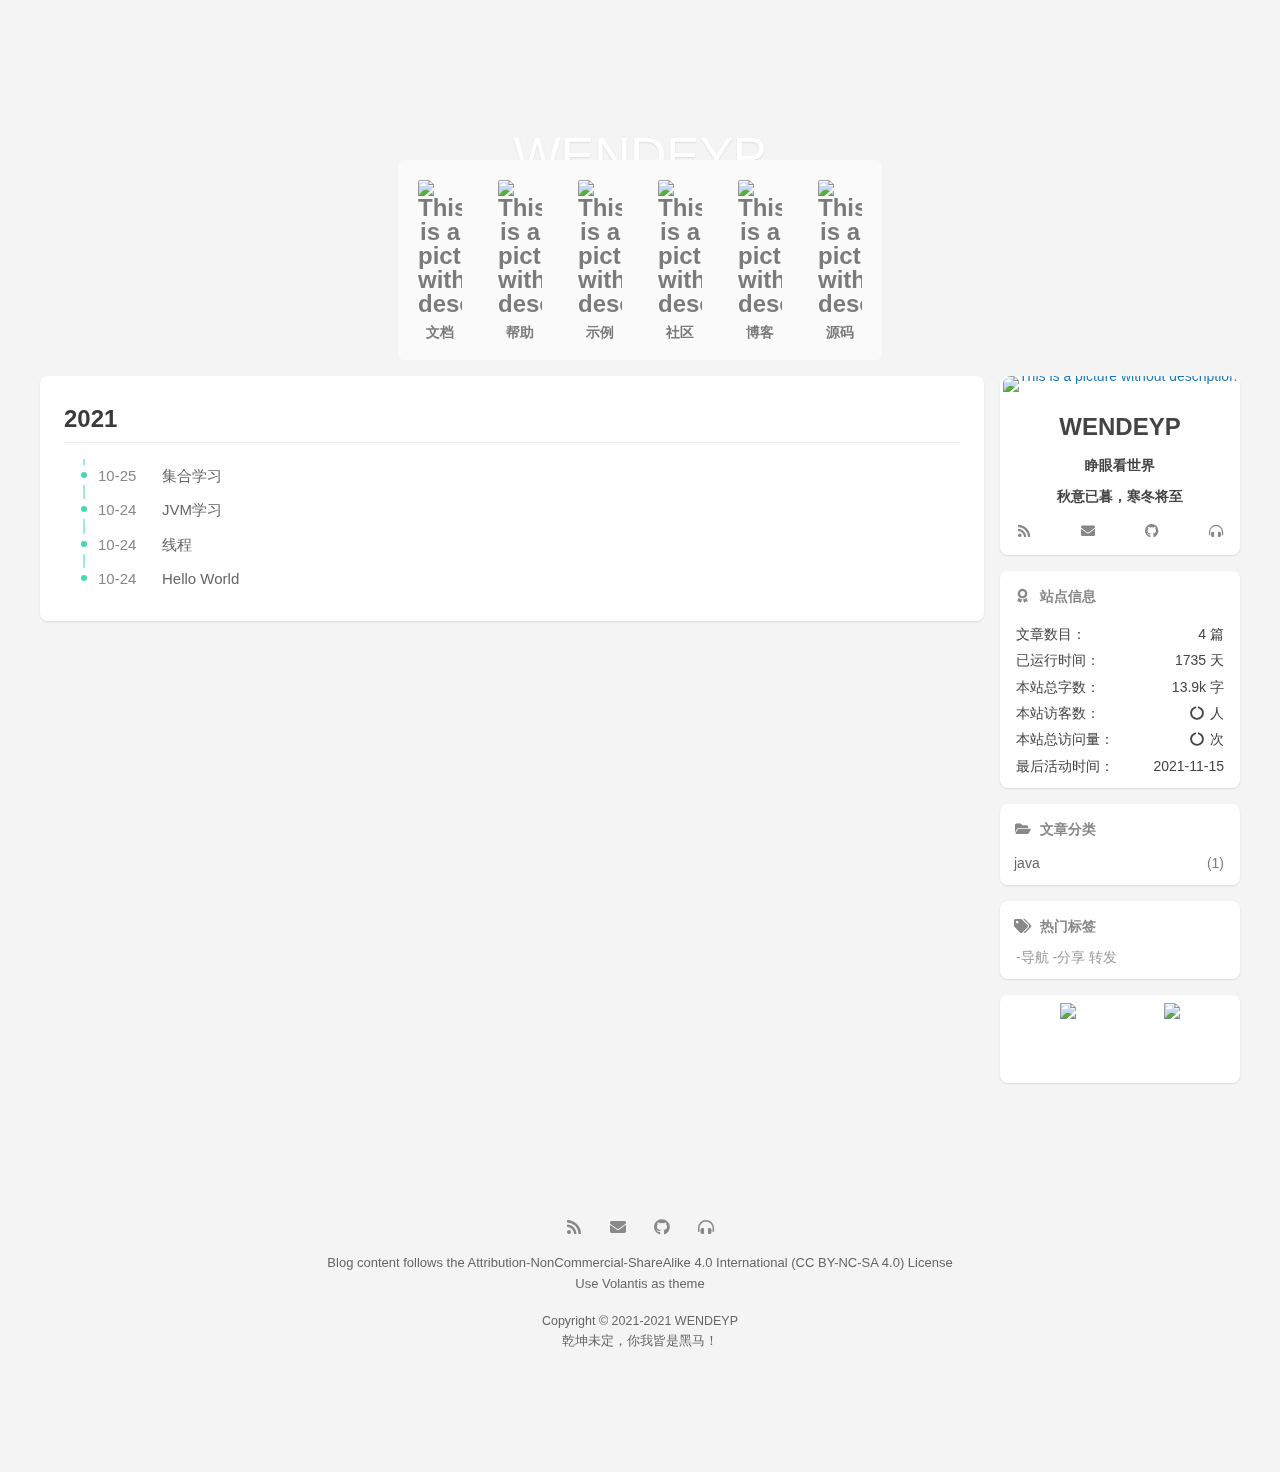
==== archives/index.html @ 780099dc "Site updated: 2021-11-15 15:04:09" ====
<!DOCTYPE html>
<html lang="zh-Hans">
    <head hexo-theme='https://github.com/volantis-x/hexo-theme-volantis/tree/5.0.0-alpha.5'>
  <meta name="generator" content="Hexo 5.4.0">
  <meta charset="utf-8">
  <!-- SEO相关 -->
  <meta name="robots" content="noindex,follow">
  <link rel="canonical" href="http://example.com/archives/"/>
  <!-- 渲染优化 -->
  <meta http-equiv='x-dns-prefetch-control' content='on' />
  <link rel='dns-prefetch' href='https://cdn.jsdelivr.net'>
  <link rel="preconnect" href="https://cdn.jsdelivr.net" crossorigin>
  <meta name="renderer" content="webkit">
  <meta name="force-rendering" content="webkit">
  <meta http-equiv="X-UA-Compatible" content="IE=Edge,chrome=1">
  <meta name="HandheldFriendly" content="True" >
  <meta name="apple-mobile-web-app-capable" content="yes">
  <meta name="viewport" content="width=device-width, initial-scale=1, maximum-scale=5">
  <meta content="秋意已暮，寒冬将至" name="application-name">
  <meta content="秋意已暮，寒冬将至" name="apple-mobile-web-app-title">
  <meta content="black-translucent" name="apple-mobile-web-app-status-bar-style">
  <meta content="telephone=no" name="format-detection">
  <link rel="preload" href="/css/style.css?time=1636959848191" as="style">
  <link rel="preload" href="https://cdn.jsdelivr.net/gh/volantis-x/cdn-fonts/VarelaRound/VarelaRound-Regular.ttf" as="font" type="font/ttf" crossorigin="anonymous">
<link rel="preload" href="https://cdn.jsdelivr.net/gh/volantis-x/cdn-fonts/UbuntuMono/UbuntuMono-Regular.ttf" as="font" type="font/ttf" crossorigin="anonymous">

  <!-- 页面元数据 -->
  <title>Archive - 秋意已暮，寒冬将至</title>
  <meta name="keywords" content="WENDEYP">
  <meta name="description" content="好好学习，天天向上">
<meta property="og:type" content="website">
<meta property="og:title" content="秋意已暮，寒冬将至">
<meta property="og:url" content="http://example.com/archives/index.html">
<meta property="og:site_name" content="秋意已暮，寒冬将至">
<meta property="og:description" content="好好学习，天天向上">
<meta property="og:locale">
<meta property="og:image" content="https://cdn.jsdelivr.net/gh/volantis-x/cdn-org/blog/favicon/android-chrome-192x192.png">
<meta property="article:tag" content="WENDEYP">
<meta name="twitter:card" content="summary">
<meta name="twitter:image" content="https://cdn.jsdelivr.net/gh/volantis-x/cdn-org/blog/favicon/android-chrome-192x192.png">
  <!-- feed -->
  <!-- import meta -->
  <!-- link -->
  <!-- import link -->
  <style>
    /* 首屏样式 */
    #safearea {
  display: none;
}
/* 
  * Workaround for Chrome bug, part 1
  * Chunk rendering for all but the first article.
  * /layout/_partial/scripts/content-visibility-scroll-fix.ejs
*/
.post-story + .post-story,
article + article,
.post-wrapper + .post-wrapper {
  content-visibility: auto;
  contain-intrinsic-size: 10px 500px;
}
:root {
  --color-site-body: #f4f4f4;
  --color-site-bg: #f4f4f4;
  --color-site-inner: #fff;
  --color-site-footer: #666;
  --color-card: #fff;
  --color-text: #444;
  --color-block: #f6f6f6;
  --color-inlinecode: #c74f00;
  --color-codeblock: #fff7ea;
  --color-h1: #3a3a3a;
  --color-h2: #3a3a3a;
  --color-h3: #333;
  --color-h4: #444;
  --color-h5: #555;
  --color-h6: #666;
  --color-p: #444;
  --color-list: #666;
  --color-list-hl: #36ac91;
  --color-meta: #888;
  --color-read-bkg: #e0d8c8;
  --color-read-post: #f8f1e2;
}
* {
  box-sizing: border-box;
  -webkit-box-sizing: border-box;
  -moz-box-sizing: border-box;
  outline: none;
  margin: 0;
  padding: 0;
}
html {
  color: var(--color-text);
  width: 100%;
  height: 100%;
  font-family: UbuntuMono, "Varela Round", "PingFang SC", "Microsoft YaHei", Helvetica, Arial, Menlo, Monaco, monospace, sans-serif;
  font-size: 16px;
}
html >::-webkit-scrollbar {
  height: 10px;
  width: 10px;
}
html >::-webkit-scrollbar-track-piece {
  background: transparent;
}
html >::-webkit-scrollbar-thumb {
  background: #44d7b6;
  cursor: pointer;
  border-radius: 10px;
  -webkit-border-radius: 10px;
}
html >::-webkit-scrollbar-thumb:hover {
  background: #ff5722;
}
body {
  background-color: var(--color-site-body);
  text-rendering: optimizelegibility;
  -webkit-tap-highlight-color: rgba(0,0,0,0);
  line-height: 1.6;
  -webkit-text-size-adjust: 100%;
  -ms-text-size-adjust: 100%;
}
body.modal-active {
  overflow: hidden;
}
@media screen and (max-width: 680px) {
  body.modal-active {
    position: fixed;
    top: 0;
    right: 0;
    bottom: 0;
    left: 0;
  }
}
a {
  color: #1b79c4;
  cursor: pointer;
  text-decoration: none;
  transition: all 0.28s ease;
  -webkit-transition: all 0.28s ease;
  -khtml-transition: all 0.28s ease;
  -moz-transition: all 0.28s ease;
  -o-transition: all 0.28s ease;
  -ms-transition: all 0.28s ease;
}
a:hover {
  color: #ff5722;
}
a:active,
a:hover {
  outline: 0;
}
ul,
ol {
  padding-left: 0;
}
ul li,
ol li {
  list-style: none;
}
header {
  display: -webkit-box /* OLD - iOS 6-, Safari 3.1-6 */;
  display: -moz-box /* OLD - Firefox 19- (buggy but mostly works) */;
  display: block;
}
img {
  border: 0;
  background: none;
  max-width: 100%;
}
svg:not(:root) {
  overflow: hidden;
}
hr {
  -moz-box-sizing: content-box;
  box-sizing: content-box;
  -webkit-box-sizing: content-box;
  -moz-box-sizing: content-box;
  height: 0;
  border: 0;
  border-radius: 1px;
  -webkit-border-radius: 1px;
  border-bottom: 1px solid rgba(68,68,68,0.1);
}
button,
input {
  color: inherit;
  font: inherit;
  margin: 0;
}
button {
  overflow: visible;
  text-transform: none;
  -webkit-appearance: button;
  cursor: pointer;
}
@supports (backdrop-filter: blur(20px)) {
  .blur {
    background: rgba(255,255,255,0.9) !important;
    backdrop-filter: saturate(200%) blur(20px);
  }
}
.shadow {
  box-shadow: 0 1px 2px 0px rgba(0,0,0,0.1);
  -webkit-box-shadow: 0 1px 2px 0px rgba(0,0,0,0.1);
}
.shadow.floatable {
  transition: all 0.28s ease;
  -webkit-transition: all 0.28s ease;
  -khtml-transition: all 0.28s ease;
  -moz-transition: all 0.28s ease;
  -o-transition: all 0.28s ease;
  -ms-transition: all 0.28s ease;
}
.shadow.floatable:hover {
  box-shadow: 0 2px 4px 0px rgba(0,0,0,0.1), 0 4px 8px 0px rgba(0,0,0,0.1), 0 8px 16px 0px rgba(0,0,0,0.1);
  -webkit-box-shadow: 0 2px 4px 0px rgba(0,0,0,0.1), 0 4px 8px 0px rgba(0,0,0,0.1), 0 8px 16px 0px rgba(0,0,0,0.1);
}
#l_cover {
  min-height: 64px;
}
.cover-wrapper {
  top: 0;
  left: 0;
  max-width: 100%;
  height: 100vh;
  display: -webkit-box /* OLD - iOS 6-, Safari 3.1-6 */;
  display: -moz-box /* OLD - Firefox 19- (buggy but mostly works) */;
  display: -ms-flexbox /* TWEENER - IE 10 */;
  display: -webkit-flex /* NEW - Chrome */;
  display: flex /* NEW, Spec - Opera 12.1, Firefox 20+ */;
  display: flex;
  flex-wrap: nowrap;
  -webkit-flex-wrap: nowrap;
  -khtml-flex-wrap: nowrap;
  -moz-flex-wrap: nowrap;
  -o-flex-wrap: nowrap;
  -ms-flex-wrap: nowrap;
  -webkit-box-direction: normal;
  -moz-box-direction: normal;
  -webkit-box-orient: vertical;
  -moz-box-orient: vertical;
  -webkit-flex-direction: column;
  -ms-flex-direction: column;
  flex-direction: column;
  align-items: center;
  align-self: center;
  align-content: center;
  color: var(--color-site-inner);
  padding: 0 16px;
  user-select: none;
  -webkit-user-select: none;
  -moz-user-select: none;
  -ms-user-select: none;
  position: relative;
  overflow: hidden;
  margin-bottom: -100px;
}
.cover-wrapper .cover-body {
  z-index: 1;
  position: relative;
  width: 100%;
  height: 100%;
}
.cover-wrapper#full {
  height: calc(100vh + 100px);
  padding-bottom: 100px;
}
.cover-wrapper#half {
  max-height: 640px;
  min-height: 400px;
  height: calc(36vh - 64px + 200px);
}
.cover-wrapper #scroll-down {
  width: 100%;
  height: 64px;
  position: absolute;
  bottom: 100px;
  text-align: center;
  cursor: pointer;
}
.cover-wrapper #scroll-down .scroll-down-effects {
  color: #fff;
  font-size: 24px;
  line-height: 64px;
  position: absolute;
  width: 24px;
  left: calc(50% - 12px);
  text-shadow: 0 1px 2px rgba(0,0,0,0.1);
  animation: scroll-down-effect 1.5s infinite;
  -webkit-animation: scroll-down-effect 1.5s infinite;
  -khtml-animation: scroll-down-effect 1.5s infinite;
  -moz-animation: scroll-down-effect 1.5s infinite;
  -o-animation: scroll-down-effect 1.5s infinite;
  -ms-animation: scroll-down-effect 1.5s infinite;
}
@-moz-keyframes scroll-down-effect {
  0% {
    top: 0;
    opacity: 1;
    -webkit-opacity: 1;
    -moz-opacity: 1;
  }
  50% {
    top: -16px;
    opacity: 0.4;
    -webkit-opacity: 0.4;
    -moz-opacity: 0.4;
  }
  100% {
    top: 0;
    opacity: 1;
    -webkit-opacity: 1;
    -moz-opacity: 1;
  }
}
@-webkit-keyframes scroll-down-effect {
  0% {
    top: 0;
    opacity: 1;
    -webkit-opacity: 1;
    -moz-opacity: 1;
  }
  50% {
    top: -16px;
    opacity: 0.4;
    -webkit-opacity: 0.4;
    -moz-opacity: 0.4;
  }
  100% {
    top: 0;
    opacity: 1;
    -webkit-opacity: 1;
    -moz-opacity: 1;
  }
}
@-o-keyframes scroll-down-effect {
  0% {
    top: 0;
    opacity: 1;
    -webkit-opacity: 1;
    -moz-opacity: 1;
  }
  50% {
    top: -16px;
    opacity: 0.4;
    -webkit-opacity: 0.4;
    -moz-opacity: 0.4;
  }
  100% {
    top: 0;
    opacity: 1;
    -webkit-opacity: 1;
    -moz-opacity: 1;
  }
}
@keyframes scroll-down-effect {
  0% {
    top: 0;
    opacity: 1;
    -webkit-opacity: 1;
    -moz-opacity: 1;
  }
  50% {
    top: -16px;
    opacity: 0.4;
    -webkit-opacity: 0.4;
    -moz-opacity: 0.4;
  }
  100% {
    top: 0;
    opacity: 1;
    -webkit-opacity: 1;
    -moz-opacity: 1;
  }
}
.cover-wrapper .cover-body {
  margin-top: 64px;
  margin-bottom: 100px;
}
.cover-wrapper .cover-body,
.cover-wrapper .cover-body .top,
.cover-wrapper .cover-body .bottom {
  display: -webkit-box /* OLD - iOS 6-, Safari 3.1-6 */;
  display: -moz-box /* OLD - Firefox 19- (buggy but mostly works) */;
  display: -ms-flexbox /* TWEENER - IE 10 */;
  display: -webkit-flex /* NEW - Chrome */;
  display: flex /* NEW, Spec - Opera 12.1, Firefox 20+ */;
  display: flex;
  -webkit-box-direction: normal;
  -moz-box-direction: normal;
  -webkit-box-orient: vertical;
  -moz-box-orient: vertical;
  -webkit-flex-direction: column;
  -ms-flex-direction: column;
  flex-direction: column;
  align-items: center;
  justify-content: center;
  -webkit-justify-content: center;
  -khtml-justify-content: center;
  -moz-justify-content: center;
  -o-justify-content: center;
  -ms-justify-content: center;
  max-width: 100%;
}
.cover-wrapper .cover-body .bottom {
  margin-top: 32px;
}
.cover-wrapper .cover-body .title {
  font-family: "Varela Round", "PingFang SC", "Microsoft YaHei", Helvetica, Arial, Helvetica, monospace;
  font-size: 3.125rem;
  line-height: 1.2;
  text-shadow: 0 1px 2px rgba(0,0,0,0.1);
}
.cover-wrapper .cover-body .subtitle {
  font-size: 20px;
}
.cover-wrapper .cover-body .logo {
  max-height: 120px;
  max-width: calc(100% - 4 * 16px);
}
@media screen and (min-height: 1024px) {
  .cover-wrapper .cover-body .title {
    font-size: 3rem;
  }
  .cover-wrapper .cover-body .subtitle {
    font-size: 1.05rem;
  }
  .cover-wrapper .cover-body .logo {
    max-height: 150px;
  }
}
.cover-wrapper .cover-body .m_search {
  position: relative;
  max-width: calc(100% - 16px);
  width: 320px;
  vertical-align: middle;
}
.cover-wrapper .cover-body .m_search .form {
  position: relative;
  display: -webkit-box /* OLD - iOS 6-, Safari 3.1-6 */;
  display: -moz-box /* OLD - Firefox 19- (buggy but mostly works) */;
  display: block;
  width: 100%;
}
.cover-wrapper .cover-body .m_search .icon,
.cover-wrapper .cover-body .m_search .input {
  transition: all 0.28s ease;
  -webkit-transition: all 0.28s ease;
  -khtml-transition: all 0.28s ease;
  -moz-transition: all 0.28s ease;
  -o-transition: all 0.28s ease;
  -ms-transition: all 0.28s ease;
}
.cover-wrapper .cover-body .m_search .icon {
  position: absolute;
  display: -webkit-box /* OLD - iOS 6-, Safari 3.1-6 */;
  display: -moz-box /* OLD - Firefox 19- (buggy but mostly works) */;
  display: block;
  line-height: 2.5rem;
  width: 32px;
  top: 0;
  left: 5px;
  color: rgba(68,68,68,0.75);
}
.cover-wrapper .cover-body .m_search .input {
  display: -webkit-box /* OLD - iOS 6-, Safari 3.1-6 */;
  display: -moz-box /* OLD - Firefox 19- (buggy but mostly works) */;
  display: block;
  height: 2.5rem;
  width: 100%;
  box-shadow: none;
  -webkit-box-shadow: none;
  box-sizing: border-box;
  -webkit-box-sizing: border-box;
  -moz-box-sizing: border-box;
  font-size: 0.875rem;
  -webkit-appearance: none;
  padding-left: 36px;
  border-radius: 1.4rem;
  -webkit-border-radius: 1.4rem;
  background: rgba(255,255,255,0.6);
  backdrop-filter: blur(10px);
  border: none;
  color: var(--color-text);
}
@media screen and (max-width: 500px) {
  .cover-wrapper .cover-body .m_search .input {
    padding-left: 36px;
  }
}
.cover-wrapper .cover-body .m_search .input:hover {
  background: rgba(255,255,255,0.8);
}
.cover-wrapper .cover-body .m_search .input:focus {
  background: #fff;
}
.cover-wrapper .list-h {
  display: -webkit-box /* OLD - iOS 6-, Safari 3.1-6 */;
  display: -moz-box /* OLD - Firefox 19- (buggy but mostly works) */;
  display: -ms-flexbox /* TWEENER - IE 10 */;
  display: -webkit-flex /* NEW - Chrome */;
  display: flex /* NEW, Spec - Opera 12.1, Firefox 20+ */;
  display: flex;
  -webkit-box-direction: normal;
  -moz-box-direction: normal;
  -webkit-box-orient: horizontal;
  -moz-box-orient: horizontal;
  -webkit-flex-direction: row;
  -ms-flex-direction: row;
  flex-direction: row;
  flex-wrap: wrap;
  -webkit-flex-wrap: wrap;
  -khtml-flex-wrap: wrap;
  -moz-flex-wrap: wrap;
  -o-flex-wrap: wrap;
  -ms-flex-wrap: wrap;
  align-items: stretch;
  border-radius: 4px;
  -webkit-border-radius: 4px;
  user-select: none;
  -webkit-user-select: none;
  -moz-user-select: none;
  -ms-user-select: none;
}
.cover-wrapper .list-h a {
  -webkit-box-flex: 1;
  -moz-box-flex: 1;
  -webkit-flex: 1 0;
  -ms-flex: 1 0;
  flex: 1 0;
  display: -webkit-box /* OLD - iOS 6-, Safari 3.1-6 */;
  display: -moz-box /* OLD - Firefox 19- (buggy but mostly works) */;
  display: -ms-flexbox /* TWEENER - IE 10 */;
  display: -webkit-flex /* NEW - Chrome */;
  display: flex /* NEW, Spec - Opera 12.1, Firefox 20+ */;
  display: flex;
  font-weight: 600;
}
.cover-wrapper .list-h a img {
  display: -webkit-box /* OLD - iOS 6-, Safari 3.1-6 */;
  display: -moz-box /* OLD - Firefox 19- (buggy but mostly works) */;
  display: block;
  border-radius: 2px;
  -webkit-border-radius: 2px;
  margin: 4px;
  min-width: 40px;
  max-width: 44px;
}
@media screen and (max-width: 768px) {
  .cover-wrapper .list-h a img {
    min-width: 36px;
    max-width: 40px;
  }
}
@media screen and (max-width: 500px) {
  .cover-wrapper .list-h a img {
    margin: 2px 4px;
    min-width: 32px;
    max-width: 36px;
  }
}
@media screen and (max-width: 375px) {
  .cover-wrapper .list-h a img {
    min-width: 28px;
    max-width: 32px;
  }
}
.cover-wrapper {
  max-width: 100%;
}
.cover-wrapper.search .bottom .menu {
  margin-top: 16px;
}
.cover-wrapper.search .bottom .menu .list-h a {
  white-space: nowrap;
  -webkit-box-direction: normal;
  -moz-box-direction: normal;
  -webkit-box-orient: horizontal;
  -moz-box-orient: horizontal;
  -webkit-flex-direction: row;
  -ms-flex-direction: row;
  flex-direction: row;
  align-items: baseline;
  padding: 2px;
  margin: 4px;
  color: var(--color-site-inner);
  opacity: 0.75;
  -webkit-opacity: 0.75;
  -moz-opacity: 0.75;
  text-shadow: 0 1px 2px rgba(0,0,0,0.05);
  border-bottom: 2px solid transparent;
}
.cover-wrapper.search .bottom .menu .list-h a i {
  margin-right: 4px;
}
.cover-wrapper.search .bottom .menu .list-h a p {
  font-size: 0.9375rem;
}
.cover-wrapper.search .bottom .menu .list-h a:hover,
.cover-wrapper.search .bottom .menu .list-h a.active,
.cover-wrapper.search .bottom .menu .list-h a:active {
  opacity: 1;
  -webkit-opacity: 1;
  -moz-opacity: 1;
  border-bottom: 2px solid var(--color-site-inner);
}
.cover-wrapper.dock .menu,
.cover-wrapper.featured .menu,
.cover-wrapper.focus .menu {
  border-radius: 6px;
  -webkit-border-radius: 6px;
}
.cover-wrapper.dock .menu .list-h a,
.cover-wrapper.featured .menu .list-h a,
.cover-wrapper.focus .menu .list-h a {
  -webkit-box-direction: normal;
  -moz-box-direction: normal;
  -webkit-box-orient: vertical;
  -moz-box-orient: vertical;
  -webkit-flex-direction: column;
  -ms-flex-direction: column;
  flex-direction: column;
  align-items: center;
  padding: 12px;
  line-height: 24px;
  border-radius: 4px;
  -webkit-border-radius: 4px;
  border-bottom: none;
  text-align: center;
  align-content: flex-end;
  color: rgba(68,68,68,0.7);
  font-size: 1.5rem;
}
@media screen and (max-width: 500px) {
  .cover-wrapper.dock .menu .list-h a,
  .cover-wrapper.featured .menu .list-h a,
  .cover-wrapper.focus .menu .list-h a {
    padding: 12px 8px;
  }
}
.cover-wrapper.dock .menu .list-h a i,
.cover-wrapper.featured .menu .list-h a i,
.cover-wrapper.focus .menu .list-h a i {
  margin: 8px;
}
.cover-wrapper.dock .menu .list-h a p,
.cover-wrapper.featured .menu .list-h a p,
.cover-wrapper.focus .menu .list-h a p {
  font-size: 0.875rem;
}
.cover-wrapper.dock .menu .list-h a.active,
.cover-wrapper.featured .menu .list-h a.active,
.cover-wrapper.focus .menu .list-h a.active {
  background: var(--color-card);
  backdrop-filter: none;
}
.cover-wrapper.dock .menu .list-h a.active i,
.cover-wrapper.featured .menu .list-h a.active i,
.cover-wrapper.focus .menu .list-h a.active i,
.cover-wrapper.dock .menu .list-h a.active i+p,
.cover-wrapper.featured .menu .list-h a.active i+p,
.cover-wrapper.focus .menu .list-h a.active i+p {
  color: #44d7b6;
}
.cover-wrapper.dock .menu .list-h a.active img+p,
.cover-wrapper.featured .menu .list-h a.active img+p,
.cover-wrapper.focus .menu .list-h a.active img+p {
  color: var(--color-text);
}
.cover-wrapper.dock .menu .list-h a:hover,
.cover-wrapper.featured .menu .list-h a:hover,
.cover-wrapper.focus .menu .list-h a:hover {
  background: var(--color-card);
}
.cover-wrapper.dock .top {
  margin-bottom: 48px;
}
.cover-wrapper.dock .menu {
  background: rgba(255,255,255,0.5);
  position: absolute;
  bottom: 0;
  max-width: 100%;
}
.cover-wrapper.dock .menu .list-h {
  flex-wrap: nowrap;
  -webkit-flex-wrap: nowrap;
  -khtml-flex-wrap: nowrap;
  -moz-flex-wrap: nowrap;
  -o-flex-wrap: nowrap;
  -ms-flex-wrap: nowrap;
  margin: 4px;
}
.cover-wrapper.dock .menu .list-h a+a {
  margin-left: 4px;
}
@media screen and (max-width: 500px) {
  .cover-wrapper.dock .menu .list-h {
    overflow-x: scroll;
  }
  .cover-wrapper.dock .menu .list-h::-webkit-scrollbar {
    height: 0;
    width: 0;
  }
  .cover-wrapper.dock .menu .list-h::-webkit-scrollbar-track-piece {
    background: transparent;
  }
  .cover-wrapper.dock .menu .list-h::-webkit-scrollbar-thumb {
    background: #44d7b6;
    cursor: pointer;
    border-radius: 0;
    -webkit-border-radius: 0;
  }
  .cover-wrapper.dock .menu .list-h::-webkit-scrollbar-thumb:hover {
    background: #ff5722;
  }
}
@supports (backdrop-filter: blur(20px)) {
  .cover-wrapper.dock .menu {
    background: rgba(255,255,255,0.5);
    backdrop-filter: saturate(200%) blur(20px);
  }
}
.cover-wrapper #parallax-window {
  position: absolute;
  width: 100%;
  height: 100%;
  background: transparent;
}
.parallax-mirror {
  animation-delay: 0s;
  animation-duration: 0.5s;
  animation-fill-mode: forwards;
  animation-timing-function: ease-out;
  animation-name: fadeIn;
}
@-moz-keyframes fadeIn {
  0% {
    opacity: 0;
    -webkit-opacity: 0;
    -moz-opacity: 0;
    filter: blur(12px);
  }
  100% {
    opacity: 1;
    -webkit-opacity: 1;
    -moz-opacity: 1;
  }
}
@-webkit-keyframes fadeIn {
  0% {
    opacity: 0;
    -webkit-opacity: 0;
    -moz-opacity: 0;
    filter: blur(12px);
  }
  100% {
    opacity: 1;
    -webkit-opacity: 1;
    -moz-opacity: 1;
  }
}
@-o-keyframes fadeIn {
  0% {
    opacity: 0;
    -webkit-opacity: 0;
    -moz-opacity: 0;
    filter: blur(12px);
  }
  100% {
    opacity: 1;
    -webkit-opacity: 1;
    -moz-opacity: 1;
  }
}
@keyframes fadeIn {
  0% {
    opacity: 0;
    -webkit-opacity: 0;
    -moz-opacity: 0;
    filter: blur(12px);
  }
  100% {
    opacity: 1;
    -webkit-opacity: 1;
    -moz-opacity: 1;
  }
}
@font-face {
  font-family: 'UbuntuMono';
  src: url("https://cdn.jsdelivr.net/gh/volantis-x/cdn-fonts/UbuntuMono/UbuntuMono-Regular.ttf");
  font-weight: 'normal';
  font-style: 'normal';
  font-display: swap;
}
@font-face {
  font-family: 'Varela Round';
  src: url("https://cdn.jsdelivr.net/gh/volantis-x/cdn-fonts/VarelaRound/VarelaRound-Regular.ttf");
  font-weight: 'normal';
  font-style: 'normal';
  font-display: swap;
}
.l_header {
  position: fixed;
  z-index: 1000;
  top: 0;
  width: 100%;
  height: 64px;
  background: var(--color-card);
  box-shadow: 0 1px 2px 0px rgba(0,0,0,0.1);
  -webkit-box-shadow: 0 1px 2px 0px rgba(0,0,0,0.1);
}
.l_header.auto {
  transition: opacity 0.4s ease;
  -webkit-transition: opacity 0.4s ease;
  -khtml-transition: opacity 0.4s ease;
  -moz-transition: opacity 0.4s ease;
  -o-transition: opacity 0.4s ease;
  -ms-transition: opacity 0.4s ease;
  visibility: hidden;
}
.l_header.auto.show {
  opacity: 1 !important;
  -webkit-opacity: 1 !important;
  -moz-opacity: 1 !important;
  visibility: visible;
}
.l_header .container {
  margin-left: 16px;
  margin-right: 16px;
}
.l_header #wrapper {
  height: 100%;
  user-select: none;
  -webkit-user-select: none;
  -moz-user-select: none;
  -ms-user-select: none;
}
.l_header #wrapper .nav-main,
.l_header #wrapper .nav-sub {
  display: -webkit-box /* OLD - iOS 6-, Safari 3.1-6 */;
  display: -moz-box /* OLD - Firefox 19- (buggy but mostly works) */;
  display: -ms-flexbox /* TWEENER - IE 10 */;
  display: -webkit-flex /* NEW - Chrome */;
  display: flex /* NEW, Spec - Opera 12.1, Firefox 20+ */;
  display: flex;
  flex-wrap: nowrap;
  -webkit-flex-wrap: nowrap;
  -khtml-flex-wrap: nowrap;
  -moz-flex-wrap: nowrap;
  -o-flex-wrap: nowrap;
  -ms-flex-wrap: nowrap;
  justify-content: space-between;
  -webkit-justify-content: space-between;
  -khtml-justify-content: space-between;
  -moz-justify-content: space-between;
  -o-justify-content: space-between;
  -ms-justify-content: space-between;
  align-items: center;
}
.l_header #wrapper .nav-main {
  transition: all 0.28s ease;
  -webkit-transition: all 0.28s ease;
  -khtml-transition: all 0.28s ease;
  -moz-transition: all 0.28s ease;
  -o-transition: all 0.28s ease;
  -ms-transition: all 0.28s ease;
}
.l_header #wrapper.sub .nav-main {
  transform: translateY(-64px);
  -webkit-transform: translateY(-64px);
  -khtml-transform: translateY(-64px);
  -moz-transform: translateY(-64px);
  -o-transform: translateY(-64px);
  -ms-transform: translateY(-64px);
}
.l_header #wrapper .nav-sub {
  transition: all 0.28s ease;
  -webkit-transition: all 0.28s ease;
  -khtml-transition: all 0.28s ease;
  -moz-transition: all 0.28s ease;
  -o-transition: all 0.28s ease;
  -ms-transition: all 0.28s ease;
  opacity: 0;
  -webkit-opacity: 0;
  -moz-opacity: 0;
  height: 64px;
  width: calc(100% - 2 * 16px);
  position: absolute;
}
.l_header #wrapper .nav-sub ::-webkit-scrollbar {
  display: -webkit-box /* OLD - iOS 6-, Safari 3.1-6 */;
  display: -moz-box /* OLD - Firefox 19- (buggy but mostly works) */;
  display: none;
}
@media screen and (min-width: 2048px) {
  .l_header #wrapper .nav-sub {
    max-width: 55vw;
    margin: auto;
  }
}
.l_header #wrapper.sub .nav-sub {
  opacity: 1;
  -webkit-opacity: 1;
  -moz-opacity: 1;
}
.l_header #wrapper .title {
  position: relative;
  color: var(--color-text);
  padding-left: 24px;
  max-height: 64px;
}
.l_header #wrapper .nav-main .title {
  white-space: nowrap;
  overflow: hidden;
  text-overflow: ellipsis;
  flex-shrink: 0;
  line-height: 64px;
  padding: 0 24px;
  font-size: 1.25rem;
  font-family: "Varela Round", "PingFang SC", "Microsoft YaHei", Helvetica, Arial, Helvetica, monospace;
}
.l_header #wrapper .nav-main .title img {
  height: 64px;
}
.l_header .nav-sub {
  max-width: 1200px;
  margin: auto;
}
.l_header .nav-sub .title {
  font-weight: bold;
  font-family: UbuntuMono, "Varela Round", "PingFang SC", "Microsoft YaHei", Helvetica, Arial, Menlo, Monaco, monospace, sans-serif;
  line-height: 1.2;
  max-height: 64px;
  white-space: normal;
  flex-shrink: 1;
}
.l_header .switcher {
  display: -webkit-box /* OLD - iOS 6-, Safari 3.1-6 */;
  display: -moz-box /* OLD - Firefox 19- (buggy but mostly works) */;
  display: none;
  line-height: 64px;
  align-items: center;
}
.l_header .switcher .s-toc {
  display: -webkit-box /* OLD - iOS 6-, Safari 3.1-6 */;
  display: -moz-box /* OLD - Firefox 19- (buggy but mostly works) */;
  display: none;
}
@media screen and (max-width: 768px) {
  .l_header .switcher .s-toc {
    display: -webkit-box /* OLD - iOS 6-, Safari 3.1-6 */;
    display: -moz-box /* OLD - Firefox 19- (buggy but mostly works) */;
    display: -ms-flexbox /* TWEENER - IE 10 */;
    display: -webkit-flex /* NEW - Chrome */;
    display: flex /* NEW, Spec - Opera 12.1, Firefox 20+ */;
    display: flex;
  }
}
.l_header .switcher >li {
  height: 48px;
  transition: all 0.28s ease;
  -webkit-transition: all 0.28s ease;
  -khtml-transition: all 0.28s ease;
  -moz-transition: all 0.28s ease;
  -o-transition: all 0.28s ease;
  -ms-transition: all 0.28s ease;
  margin: 2px;
}
@media screen and (max-width: 500px) {
  .l_header .switcher >li {
    margin: 0 1px;
    height: 48px;
  }
}
.l_header .switcher >li >a {
  display: -webkit-box /* OLD - iOS 6-, Safari 3.1-6 */;
  display: -moz-box /* OLD - Firefox 19- (buggy but mostly works) */;
  display: -ms-flexbox /* TWEENER - IE 10 */;
  display: -webkit-flex /* NEW - Chrome */;
  display: flex /* NEW, Spec - Opera 12.1, Firefox 20+ */;
  display: flex;
  justify-content: center;
  -webkit-justify-content: center;
  -khtml-justify-content: center;
  -moz-justify-content: center;
  -o-justify-content: center;
  -ms-justify-content: center;
  align-items: center;
  width: 48px;
  height: 48px;
  padding: 0.85em 1.1em;
  border-radius: 100px;
  -webkit-border-radius: 100px;
  border: none;
  transition: all 0.28s ease;
  -webkit-transition: all 0.28s ease;
  -khtml-transition: all 0.28s ease;
  -moz-transition: all 0.28s ease;
  -o-transition: all 0.28s ease;
  -ms-transition: all 0.28s ease;
  color: #44d7b6;
}
.l_header .switcher >li >a:hover {
  border: none;
}
.l_header .switcher >li >a.active,
.l_header .switcher >li >a:active {
  border: none;
  background: var(--color-site-bg);
}
@media screen and (max-width: 500px) {
  .l_header .switcher >li >a {
    width: 36px;
    height: 48px;
  }
}
.l_header .nav-sub .switcher {
  display: -webkit-box /* OLD - iOS 6-, Safari 3.1-6 */;
  display: -moz-box /* OLD - Firefox 19- (buggy but mostly works) */;
  display: -ms-flexbox /* TWEENER - IE 10 */;
  display: -webkit-flex /* NEW - Chrome */;
  display: flex /* NEW, Spec - Opera 12.1, Firefox 20+ */;
  display: flex;
}
.l_header .m_search {
  display: -webkit-box /* OLD - iOS 6-, Safari 3.1-6 */;
  display: -moz-box /* OLD - Firefox 19- (buggy but mostly works) */;
  display: -ms-flexbox /* TWEENER - IE 10 */;
  display: -webkit-flex /* NEW - Chrome */;
  display: flex /* NEW, Spec - Opera 12.1, Firefox 20+ */;
  display: flex;
  height: 64px;
  width: 240px;
  transition: all 0.28s ease;
  -webkit-transition: all 0.28s ease;
  -khtml-transition: all 0.28s ease;
  -moz-transition: all 0.28s ease;
  -o-transition: all 0.28s ease;
  -ms-transition: all 0.28s ease;
}
@media screen and (max-width: 1024px) {
  .l_header .m_search {
    width: 44px;
    min-width: 44px;
  }
  .l_header .m_search input::placeholder {
    opacity: 0;
    -webkit-opacity: 0;
    -moz-opacity: 0;
  }
  .l_header .m_search:hover {
    width: 240px;
  }
  .l_header .m_search:hover input::placeholder {
    opacity: 1;
    -webkit-opacity: 1;
    -moz-opacity: 1;
  }
}
@media screen and (min-width: 500px) {
  .l_header .m_search:hover .input {
    width: 100%;
  }
  .l_header .m_search:hover .input::placeholder {
    opacity: 1;
    -webkit-opacity: 1;
    -moz-opacity: 1;
  }
}
@media screen and (max-width: 500px) {
  .l_header .m_search {
    min-width: 0;
  }
  .l_header .m_search input::placeholder {
    opacity: 1;
    -webkit-opacity: 1;
    -moz-opacity: 1;
  }
}
.l_header .m_search .form {
  position: relative;
  display: -webkit-box /* OLD - iOS 6-, Safari 3.1-6 */;
  display: -moz-box /* OLD - Firefox 19- (buggy but mostly works) */;
  display: -ms-flexbox /* TWEENER - IE 10 */;
  display: -webkit-flex /* NEW - Chrome */;
  display: flex /* NEW, Spec - Opera 12.1, Firefox 20+ */;
  display: flex;
  width: 100%;
  align-items: center;
}
.l_header .m_search .icon {
  position: absolute;
  width: 36px;
  left: 5px;
  color: var(--color-meta);
}
@media screen and (max-width: 500px) {
  .l_header .m_search .icon {
    display: -webkit-box /* OLD - iOS 6-, Safari 3.1-6 */;
    display: -moz-box /* OLD - Firefox 19- (buggy but mostly works) */;
    display: none;
  }
}
.l_header .m_search .input {
  display: -webkit-box /* OLD - iOS 6-, Safari 3.1-6 */;
  display: -moz-box /* OLD - Firefox 19- (buggy but mostly works) */;
  display: block;
  padding-top: 8px;
  padding-bottom: 8px;
  line-height: 1.3;
  width: 100%;
  color: var(--color-text);
  background: #fafafa;
  box-shadow: none;
  -webkit-box-shadow: none;
  box-sizing: border-box;
  -webkit-box-sizing: border-box;
  -moz-box-sizing: border-box;
  padding-left: 40px;
  font-size: 0.875rem;
  border-radius: 8px;
  -webkit-border-radius: 8px;
  border: none;
  transition: all 0.28s ease;
  -webkit-transition: all 0.28s ease;
  -khtml-transition: all 0.28s ease;
  -moz-transition: all 0.28s ease;
  -o-transition: all 0.28s ease;
  -ms-transition: all 0.28s ease;
}
@media screen and (min-width: 500px) {
  .l_header .m_search .input:focus {
    box-shadow: 0 4px 8px 0px rgba(0,0,0,0.1);
    -webkit-box-shadow: 0 4px 8px 0px rgba(0,0,0,0.1);
  }
}
@media screen and (max-width: 500px) {
  .l_header .m_search .input {
    background: var(--color-block);
    padding-left: 8px;
    border: none;
  }
  .l_header .m_search .input:hover,
  .l_header .m_search .input:focus {
    border: none;
  }
}
@media (max-width: 500px) {
  .l_header .m_search {
    left: 0;
    width: 0;
    overflow: hidden;
    position: absolute;
    background: #fff;
    transition: all 0.28s ease;
    -webkit-transition: all 0.28s ease;
    -khtml-transition: all 0.28s ease;
    -moz-transition: all 0.28s ease;
    -o-transition: all 0.28s ease;
    -ms-transition: all 0.28s ease;
  }
  .l_header .m_search .input {
    border-radius: 32px;
    -webkit-border-radius: 32px;
    margin-left: 16px;
    padding-left: 16px;
  }
  .l_header.z_search-open .m_search {
    width: 100%;
  }
  .l_header.z_search-open .m_search .input {
    width: calc(100% - 120px);
  }
}
ul.m-pc >li>a {
  color: inherit;
  border-bottom: 2px solid transparent;
}
ul.m-pc >li>a:active,
ul.m-pc >li>a.active {
  border-bottom: 2px solid #44d7b6;
}
ul.m-pc li:hover >ul.list-v,
ul.list-v li:hover >ul.list-v {
  display: -webkit-box /* OLD - iOS 6-, Safari 3.1-6 */;
  display: -moz-box /* OLD - Firefox 19- (buggy but mostly works) */;
  display: block;
}
ul.nav-list-h {
  display: -webkit-box /* OLD - iOS 6-, Safari 3.1-6 */;
  display: -moz-box /* OLD - Firefox 19- (buggy but mostly works) */;
  display: -ms-flexbox /* TWEENER - IE 10 */;
  display: -webkit-flex /* NEW - Chrome */;
  display: flex /* NEW, Spec - Opera 12.1, Firefox 20+ */;
  display: flex;
  align-items: stretch;
}
ul.nav-list-h>li {
  position: relative;
  justify-content: center;
  -webkit-justify-content: center;
  -khtml-justify-content: center;
  -moz-justify-content: center;
  -o-justify-content: center;
  -ms-justify-content: center;
  height: 100%;
  line-height: 2.4;
  border-radius: 4px;
  -webkit-border-radius: 4px;
}
ul.nav-list-h>li >a {
  -webkit-font-smoothing: antialiased;
  -moz-osx-font-smoothing: grayscale;
  font-weight: 600;
}
ul.list-v {
  z-index: 1;
  display: -webkit-box /* OLD - iOS 6-, Safari 3.1-6 */;
  display: -moz-box /* OLD - Firefox 19- (buggy but mostly works) */;
  display: none;
  position: absolute;
  background: var(--color-card);
  box-shadow: 0 2px 4px 0px rgba(0,0,0,0.08), 0 4px 8px 0px rgba(0,0,0,0.08), 0 8px 16px 0px rgba(0,0,0,0.08);
  -webkit-box-shadow: 0 2px 4px 0px rgba(0,0,0,0.08), 0 4px 8px 0px rgba(0,0,0,0.08), 0 8px 16px 0px rgba(0,0,0,0.08);
  margin-top: -6px;
  border-radius: 4px;
  -webkit-border-radius: 4px;
  padding: 8px 0;
}
ul.list-v.show {
  display: -webkit-box /* OLD - iOS 6-, Safari 3.1-6 */;
  display: -moz-box /* OLD - Firefox 19- (buggy but mostly works) */;
  display: block;
}
ul.list-v hr {
  margin-top: 8px;
  margin-bottom: 8px;
}
ul.list-v >li {
  white-space: nowrap;
  word-break: keep-all;
}
ul.list-v >li.header {
  font-size: 0.78125rem;
  font-weight: bold;
  line-height: 2em;
  color: var(--color-meta);
  margin: 8px 16px 4px;
}
ul.list-v >li.header i {
  margin-right: 8px;
}
ul.list-v >li ul {
  margin-left: 0;
  display: -webkit-box /* OLD - iOS 6-, Safari 3.1-6 */;
  display: -moz-box /* OLD - Firefox 19- (buggy but mostly works) */;
  display: none;
  margin-top: -40px;
}
ul.list-v .aplayer-container {
  min-height: 64px;
  padding: 6px 16px;
}
ul.list-v >li>a {
  transition: all 0.28s ease;
  -webkit-transition: all 0.28s ease;
  -khtml-transition: all 0.28s ease;
  -moz-transition: all 0.28s ease;
  -o-transition: all 0.28s ease;
  -ms-transition: all 0.28s ease;
  display: -webkit-box /* OLD - iOS 6-, Safari 3.1-6 */;
  display: -moz-box /* OLD - Firefox 19- (buggy but mostly works) */;
  display: block;
  color: var(--color-list);
  font-size: 0.875rem;
  font-weight: bold;
  line-height: 36px;
  padding: 0 20px 0 16px;
  text-overflow: ellipsis;
  margin: 0 4px;
  border-radius: 4px;
  -webkit-border-radius: 4px;
}
@media screen and (max-width: 1024px) {
  ul.list-v >li>a {
    line-height: 40px;
  }
}
ul.list-v >li>a >i {
  margin-right: 8px;
}
ul.list-v >li>a:active,
ul.list-v >li>a.active {
  color: var(--color-list-hl);
}
ul.list-v >li>a:hover {
  color: var(--color-list-hl);
  background: var(--color-site-bg);
}
.l_header .menu >ul>li>a {
  display: -webkit-box /* OLD - iOS 6-, Safari 3.1-6 */;
  display: -moz-box /* OLD - Firefox 19- (buggy but mostly works) */;
  display: block;
  padding: 0 8px;
}
.l_header .menu >ul>li>a >i {
  margin-right: 4px;
}
.l_header ul.nav-list-h>li {
  color: var(--color-list);
  line-height: 64px;
}
.l_header ul.nav-list-h>li >a {
  max-height: 64px;
  overflow: hidden;
  color: inherit;
}
.l_header ul.nav-list-h>li >a:active,
.l_header ul.nav-list-h>li >a.active {
  color: #44d7b6;
}
.l_header ul.nav-list-h>li:hover>a {
  color: var(--color-list-hl);
}
.l_header ul.nav-list-h>li i.music {
  animation: rotate-effect 1.5s linear infinite;
  -webkit-animation: rotate-effect 1.5s linear infinite;
  -khtml-animation: rotate-effect 1.5s linear infinite;
  -moz-animation: rotate-effect 1.5s linear infinite;
  -o-animation: rotate-effect 1.5s linear infinite;
  -ms-animation: rotate-effect 1.5s linear infinite;
}
@-moz-keyframes rotate-effect {
  0% {
    transform: rotate(0);
    -webkit-transform: rotate(0);
    -khtml-transform: rotate(0);
    -moz-transform: rotate(0);
    -o-transform: rotate(0);
    -ms-transform: rotate(0);
  }
  25% {
    transform: rotate(90deg);
    -webkit-transform: rotate(90deg);
    -khtml-transform: rotate(90deg);
    -moz-transform: rotate(90deg);
    -o-transform: rotate(90deg);
    -ms-transform: rotate(90deg);
  }
  50% {
    transform: rotate(180deg);
    -webkit-transform: rotate(180deg);
    -khtml-transform: rotate(180deg);
    -moz-transform: rotate(180deg);
    -o-transform: rotate(180deg);
    -ms-transform: rotate(180deg);
  }
  75% {
    transform: rotate(270deg);
    -webkit-transform: rotate(270deg);
    -khtml-transform: rotate(270deg);
    -moz-transform: rotate(270deg);
    -o-transform: rotate(270deg);
    -ms-transform: rotate(270deg);
  }
  100% {
    transform: rotate(360deg);
    -webkit-transform: rotate(360deg);
    -khtml-transform: rotate(360deg);
    -moz-transform: rotate(360deg);
    -o-transform: rotate(360deg);
    -ms-transform: rotate(360deg);
  }
}
@-webkit-keyframes rotate-effect {
  0% {
    transform: rotate(0);
    -webkit-transform: rotate(0);
    -khtml-transform: rotate(0);
    -moz-transform: rotate(0);
    -o-transform: rotate(0);
    -ms-transform: rotate(0);
  }
  25% {
    transform: rotate(90deg);
    -webkit-transform: rotate(90deg);
    -khtml-transform: rotate(90deg);
    -moz-transform: rotate(90deg);
    -o-transform: rotate(90deg);
    -ms-transform: rotate(90deg);
  }
  50% {
    transform: rotate(180deg);
    -webkit-transform: rotate(180deg);
    -khtml-transform: rotate(180deg);
    -moz-transform: rotate(180deg);
    -o-transform: rotate(180deg);
    -ms-transform: rotate(180deg);
  }
  75% {
    transform: rotate(270deg);
    -webkit-transform: rotate(270deg);
    -khtml-transform: rotate(270deg);
    -moz-transform: rotate(270deg);
    -o-transform: rotate(270deg);
    -ms-transform: rotate(270deg);
  }
  100% {
    transform: rotate(360deg);
    -webkit-transform: rotate(360deg);
    -khtml-transform: rotate(360deg);
    -moz-transform: rotate(360deg);
    -o-transform: rotate(360deg);
    -ms-transform: rotate(360deg);
  }
}
@-o-keyframes rotate-effect {
  0% {
    transform: rotate(0);
    -webkit-transform: rotate(0);
    -khtml-transform: rotate(0);
    -moz-transform: rotate(0);
    -o-transform: rotate(0);
    -ms-transform: rotate(0);
  }
  25% {
    transform: rotate(90deg);
    -webkit-transform: rotate(90deg);
    -khtml-transform: rotate(90deg);
    -moz-transform: rotate(90deg);
    -o-transform: rotate(90deg);
    -ms-transform: rotate(90deg);
  }
  50% {
    transform: rotate(180deg);
    -webkit-transform: rotate(180deg);
    -khtml-transform: rotate(180deg);
    -moz-transform: rotate(180deg);
    -o-transform: rotate(180deg);
    -ms-transform: rotate(180deg);
  }
  75% {
    transform: rotate(270deg);
    -webkit-transform: rotate(270deg);
    -khtml-transform: rotate(270deg);
    -moz-transform: rotate(270deg);
    -o-transform: rotate(270deg);
    -ms-transform: rotate(270deg);
  }
  100% {
    transform: rotate(360deg);
    -webkit-transform: rotate(360deg);
    -khtml-transform: rotate(360deg);
    -moz-transform: rotate(360deg);
    -o-transform: rotate(360deg);
    -ms-transform: rotate(360deg);
  }
}
@keyframes rotate-effect {
  0% {
    transform: rotate(0);
    -webkit-transform: rotate(0);
    -khtml-transform: rotate(0);
    -moz-transform: rotate(0);
    -o-transform: rotate(0);
    -ms-transform: rotate(0);
  }
  25% {
    transform: rotate(90deg);
    -webkit-transform: rotate(90deg);
    -khtml-transform: rotate(90deg);
    -moz-transform: rotate(90deg);
    -o-transform: rotate(90deg);
    -ms-transform: rotate(90deg);
  }
  50% {
    transform: rotate(180deg);
    -webkit-transform: rotate(180deg);
    -khtml-transform: rotate(180deg);
    -moz-transform: rotate(180deg);
    -o-transform: rotate(180deg);
    -ms-transform: rotate(180deg);
  }
  75% {
    transform: rotate(270deg);
    -webkit-transform: rotate(270deg);
    -khtml-transform: rotate(270deg);
    -moz-transform: rotate(270deg);
    -o-transform: rotate(270deg);
    -ms-transform: rotate(270deg);
  }
  100% {
    transform: rotate(360deg);
    -webkit-transform: rotate(360deg);
    -khtml-transform: rotate(360deg);
    -moz-transform: rotate(360deg);
    -o-transform: rotate(360deg);
    -ms-transform: rotate(360deg);
  }
}
.menu-phone li ul.list-v {
  right: calc(100% - 0.5 * 16px);
}
.menu-phone li ul.list-v ul {
  right: calc(100% - 0.5 * 16px);
}
#wrapper {
  max-width: 1200px;
  margin: auto;
}
@media screen and (min-width: 2048px) {
  #wrapper {
    max-width: 55vw;
  }
}
#wrapper .menu {
  -webkit-box-flex: 1;
  -moz-box-flex: 1;
  -webkit-flex: 1 1;
  -ms-flex: 1 1;
  flex: 1 1;
  margin: 0 16px 0 0;
}
#wrapper .menu .list-v ul {
  left: calc(100% - 0.5 * 16px);
}
.menu-phone {
  display: -webkit-box /* OLD - iOS 6-, Safari 3.1-6 */;
  display: -moz-box /* OLD - Firefox 19- (buggy but mostly works) */;
  display: none;
  margin-top: 16px;
  right: 8px;
  transition: all 0.28s ease;
  -webkit-transition: all 0.28s ease;
  -khtml-transition: all 0.28s ease;
  -moz-transition: all 0.28s ease;
  -o-transition: all 0.28s ease;
  -ms-transition: all 0.28s ease;
}
.menu-phone ul {
  right: calc(100% - 0.5 * 16px);
}
@media screen and (max-width: 500px) {
  .menu-phone {
    display: -webkit-box /* OLD - iOS 6-, Safari 3.1-6 */;
    display: -moz-box /* OLD - Firefox 19- (buggy but mostly works) */;
    display: block;
  }
}
.l_header {
  max-width: 65vw;
  left: calc((100% - 65vw) * 0.5);
  border-bottom-left-radius: 8px;
  border-bottom-right-radius: 8px;
}
@media screen and (max-width: 2048px) {
  .l_header {
    max-width: 1232px;
    left: calc((100% - 1232px) * 0.5);
  }
}
@media screen and (max-width: 1232px) {
  .l_header {
    left: 0;
    border-radius: 0;
    -webkit-border-radius: 0;
    max-width: 100%;
  }
}
@media screen and (max-width: 500px) {
  .l_header .container {
    margin-left: 0;
    margin-right: 0;
  }
  .l_header #wrapper .nav-main .title {
    padding-left: 16px;
    padding-right: 16px;
  }
  .l_header #wrapper .nav-sub {
    width: 100%;
  }
  .l_header #wrapper .nav-sub .title {
    overflow-y: scroll;
    margin-top: 2px;
    padding: 8px 16px;
  }
  .l_header #wrapper .switcher {
    display: -webkit-box /* OLD - iOS 6-, Safari 3.1-6 */;
    display: -moz-box /* OLD - Firefox 19- (buggy but mostly works) */;
    display: -ms-flexbox /* TWEENER - IE 10 */;
    display: -webkit-flex /* NEW - Chrome */;
    display: flex /* NEW, Spec - Opera 12.1, Firefox 20+ */;
    display: flex;
    margin-right: 8px;
  }
  .l_header .menu {
    display: -webkit-box /* OLD - iOS 6-, Safari 3.1-6 */;
    display: -moz-box /* OLD - Firefox 19- (buggy but mostly works) */;
    display: none;
  }
}
@media screen and (max-width: 500px) {
  .list-v li {
    max-width: 270px;
  }
}
#u-search {
  display: -webkit-box /* OLD - iOS 6-, Safari 3.1-6 */;
  display: -moz-box /* OLD - Firefox 19- (buggy but mostly works) */;
  display: none;
  position: fixed;
  top: 0;
  left: 0;
  width: 100%;
  height: 100%;
  padding: 60px 20px;
  z-index: 1001;
}
@media screen and (max-width: 680px) {
  #u-search {
    padding: 0px;
  }
}

  </style>
  <link rel="stylesheet" href="/css/style.css?time=1636959848191" media="print" onload="this.media='all';this.onload=null">
  <noscript><link rel="stylesheet" href="/css/style.css?time=1636959848191"></noscript>
  
<script>
if (/*@cc_on!@*/false || (!!window.MSInputMethodContext && !!document.documentMode))
    document.write(
	'<style>'+
		'html{'+
			'overflow-x: hidden !important;'+
			'overflow-y: hidden !important;'+
		'}'+
		'.kill-ie{'+
			'text-align:center;'+
			'height: 100%;'+
			'margin-top: 15%;'+
			'margin-bottom: 5500%;'+
		'}'+
    '.kill-t{'+
      'font-size: 2rem;'+
    '}'+
    '.kill-c{'+
      'font-size: 1.2rem;'+
    '}'+
		'#l_header,#l_body{'+
			'display: none;'+
		'}'+
	'</style>'+
    '<div class="kill-ie">'+
        `<span class="kill-t"><b>Sorry, your browser cannot access this site</b></span><br/>`+
        `<span class="kill-c">Microsoft has terminated support for Internet Explorer (IE) 10 and earlier versions in 2016. <br/>There are great security risks to continue using it. Please use contemporary mainstream browsers to access.</span><br/>`+
        `<a target="_blank" rel="noopener" href="https://www.microsoft.com/zh-cn/WindowsForBusiness/End-of-IE-support"><strong>Learn more ></strong></a>`+
    '</div>');
</script>


<noscript>
	<style>
		html{
			overflow-x: hidden !important;
			overflow-y: hidden !important;
		}
		.kill-noscript{
			text-align:center;
			height: 100%;
			margin-top: 15%;
			margin-bottom: 5500%;
		}
    .kill-t{
      font-size: 2rem;
    }
    .kill-c{
      font-size: 1.2rem;
    }
		#l_header,#l_body{
			display: none;
		}
	</style>
    <div class="kill-noscript">
        <span class="kill-t"><b>Sorry, your browser cannot access this site</b></span><br/>
        <span class="kill-c">This page requires browser support (enable) JavaScript</span><br/>
        <a target="_blank" rel="noopener" href="https://www.baidu.com/s?wd=启用JavaScript"><strong>Learn more ></strong></a>
    </div>
</noscript>


  <script>
  /************这个文件存放不需要重载的全局变量和全局函数*********/
  window.volantis = {}; // volantis 全局变量
  volantis.dom = {}; // 页面Dom see: /source/js/app.js etc.
  /******************** volantis.EventListener ********************************/
  // 事件监听器 see: /source/js/app.js
  volantis.EventListener = {}
  // 这里存放pjax切换页面时将被移除的事件监听器
  volantis.EventListener.list = []
  //构造方法
  function volantisEventListener(type, f, ele) {
    this.type = type
    this.f = f
    this.ele = ele
  }
  // 移除事件监听器
  volantis.EventListener.remove = () => {
    volantis.EventListener.list.forEach(function (i) {
      i.ele.removeEventListener(i.type, i.f, false)
    })
    volantis.EventListener.list = []
  }
  /******************** volantis.dom.$ ********************************/
  // 注：这里没有选择器，也没有forEach一次只处理一个dom，这里重新封装主题常用的dom方法，返回的是dom对象，对象包含了以下方法，同时保留dom的原生API
  function volantisDom(ele) {
    if (!ele) ele = document.createElement("div")
    this.ele = ele;
    // ==============================================================
    this.ele.find = (c) => {
      let q = this.ele.querySelector(c)
      if (q)
        return new volantisDom(q)
    }
    // ==============================================================
    this.ele.hasClass = (c) => {
      return this.ele.className.match(new RegExp('(\\s|^)' + c + '(\\s|$)'));
    }
    this.ele.addClass = (c) => {
      this.ele.classList.add(c);
      return this.ele
    }
    this.ele.removeClass = (c) => {
      this.ele.classList.remove(c);
      return this.ele
    }
    this.ele.toggleClass = (c) => {
      if (this.ele.hasClass(c)) {
        this.ele.removeClass(c)
      } else {
        this.ele.addClass(c)
      }
      return this.ele
    }
    // ==============================================================
    // 参数 r 为 true 表示pjax切换页面时事件监听器将被移除，false不移除
    this.ele.on = (c, f, r = 1) => {
      this.ele.addEventListener(c, f, false)
      if (r) {
        volantis.EventListener.list.push(new volantisEventListener(c, f, this.ele))
      }
      return this.ele
    }
    this.ele.click = (f, r) => {
      this.ele.on("click", f, r)
      return this.ele
    }
    this.ele.scroll = (f, r) => {
      this.ele.on("scroll", f, r)
      return this.ele
    }
    // ==============================================================
    this.ele.html = (c) => {
      // if(c=== undefined){
      //   return this.ele.innerHTML
      // }else{
      this.ele.innerHTML = c
      return this.ele
      // }
    }
    // ==============================================================
    this.ele.hide = (c) => {
      this.ele.style.display = "none"
      return this.ele
    }
    this.ele.show = (c) => {
      this.ele.style.display = "block"
      return this.ele
    }
    // ==============================================================
    return this.ele
  }
  volantis.dom.$ = (ele) => {
    return !!ele ? new volantisDom(ele) : null;
  }
  /******************** RunItem ********************************/
  function RunItem() {
    this.list = []; // 存放回调函数
    this.start = () => {
      for (var i = 0; i < this.list.length; i++) {
        this.list[i].run();
      }
    };
    this.push = (fn, name, setRequestAnimationFrame = true) => {
      let myfn = fn
      if (setRequestAnimationFrame) {
        myfn = ()=>{
          volantis.requestAnimationFrame(fn)
        }
      }
      var f = new Item(myfn, name);
      this.list.push(f);
    };
    this.remove = (name) =>{
      for (let index = 0; index < this.list.length; index++) {
        const e = this.list[index];
        if (e.name == name) {
          this.list.splice(index,1);
        }
      }
    }
    // 构造一个可以run的对象
    function Item(fn, name) {
      // 函数名称
      this.name = name || fn.name;
      // run方法
      this.run = () => {
        try {
          fn()
        } catch (error) {
          console.log(error);
        }
      };
    }
  }
  /******************** Pjax ********************************/
  // /layout/_plugins/pjax/index.ejs
  // volantis.pjax.send(callBack[,"callBackName"]) 传入pjax:send回调函数
  // volantis.pjax.push(callBack[,"callBackName"]) 传入pjax:complete回调函数
  // volantis.pjax.error(callBack[,"callBackName"]) 传入pjax:error回调函数
  volantis.pjax = {};
  volantis.pjax.method = {
    complete: new RunItem(),
    error: new RunItem(),
    send: new RunItem(),
  };
  volantis.pjax = {
    ...volantis.pjax,
    push: volantis.pjax.method.complete.push,
    error: volantis.pjax.method.error.push,
    send: volantis.pjax.method.send.push,
  };
  /********************  Dark Mode  ********************************/
  // /layout/_partial/scripts/darkmode.ejs
  // volantis.dark.mode 当前模式 dark or light
  // volantis.dark.toggle() 暗黑模式触发器
  // volantis.dark.push(callBack[,"callBackName"]) 传入触发器回调函数
  volantis.dark = {};
  volantis.dark.method = {
    toggle: new RunItem(),
  };
  volantis.dark = {
    ...volantis.dark,
    push: volantis.dark.method.toggle.push,
  };
  /********************  Message  ********************************/
  // /layout/_plugins/message/script.ejs
  // volantis.message
  /********************  isMobile  ********************************/
  // /source/js/app.js
  // volantis.isMobile
  // volantis.isMobileOld
  /********************脚本动态加载函数********************************/
  // volantis.js(src, cb)  cb 可以传入onload回调函数 或者 JSON对象 例如: volantis.js("src", ()=>{}) 或 volantis.js("src", {defer:true,onload:()=>{}})
  // volantis.css(src)

  // 返回Promise对象，如下方法同步加载资源，这利于处理文件资源之间的依赖关系，例如：APlayer 需要在 MetingJS 之前加载
  // (async () => {
  //     await volantis.js("...theme.plugins.aplayer.js.aplayer...")
  //     await volantis.js("...theme.plugins.aplayer.js.meting...")
  // })();

  // 已经加入了setTimeout
  volantis.js = (src, cb) => {
    return new Promise(resolve => {
      setTimeout(function () {
        var HEAD = document.getElementsByTagName("head")[0] || document.documentElement;
        var script = document.createElement("script");
        script.setAttribute("type", "text/javascript");
        if (cb) {
          if (JSON.stringify(cb)) {
            for (let p in cb) {
              if (p == "onload") {
                script[p] = () => {
                  cb[p]()
                  resolve()
                }
              } else {
                script[p] = cb[p]
                script.onload = resolve
              }
            }
          } else {
            script.onload = () => {
              cb()
              resolve()
            };
          }
        } else {
          script.onload = resolve
        }
        script.setAttribute("src", src);
        HEAD.appendChild(script);
      });
    });
  }
  volantis.css = (src) => {
    return new Promise(resolve => {
      setTimeout(function () {
        var link = document.createElement('link');
        link.rel = "stylesheet";
        link.href = src;
        link.onload = resolve;
        document.getElementsByTagName("head")[0].appendChild(link);
      });
    });
  }
  /********************按需加载的插件********************************/
  // volantis.import.jQuery().then(()=>{})
  volantis.import = {
    jQuery: () => {
      if (typeof jQuery == "undefined") {
        return volantis.js("https://cdn.jsdelivr.net/npm/jquery@3.5/dist/jquery.min.js")
      } else {
        return new Promise(resolve => {
          resolve()
        });
      }
    }
  }
  /********************** requestAnimationFrame ********************************/
  // 1、requestAnimationFrame 会把每一帧中的所有 DOM 操作集中起来，在一次重绘或回流中就完成，并且重绘或回流的时间间隔紧紧跟随浏览器的刷新频率，一般来说，这个频率为每秒60帧。
  // 2、在隐藏或不可见的元素中，requestAnimationFrame 将不会进行重绘或回流，这当然就意味着更少的的 cpu，gpu 和内存使用量。
  volantis.requestAnimationFrame = (fn)=>{
    if (!window.requestAnimationFrame) {
      window.requestAnimationFrame = window.requestAnimationFrame || window.mozRequestAnimationFrame || window.webkitRequestAnimationFrame;
    }
    window.requestAnimationFrame(fn)
  }
  /************************ layoutHelper *****************************************/
  volantis.layoutHelper = (helper, html, opt)=>{
    opt = Object.assign({clean:false, pjax:true}, opt)
    function myhelper(helper, html, clean) {
      volantis.tempDiv = document.createElement("div");
      volantis.tempDiv.innerHTML = html;
      let layoutHelper = document.querySelector("#layoutHelper-"+helper)
      if (layoutHelper) {
        if (clean) {
          layoutHelper.innerHTML = ""
        }
        layoutHelper.append(volantis.tempDiv);
      }
    }
    myhelper(helper, html, opt.clean)
    if (opt.pjax) {
      volantis.pjax.push(()=>{
        myhelper(helper, html, opt.clean)
      },"layoutHelper-"+helper)
    }
  }
  /****************************** 滚动事件处理 ****************************************/
  volantis.scroll = {
    engine: new RunItem(),
    unengine: new RunItem(),
  };
  volantis.scroll = {
    ...volantis.scroll,
    push: volantis.scroll.engine.push,
  };
  // 滚动条距离顶部的距离
  volantis.scroll.getScrollTop = () =>{
    let scrollPos;
    if (window.pageYOffset) {
      scrollPos = window.pageYOffset;
    } else if (document.compatMode && document.compatMode != 'BackCompat') {
      scrollPos = document.documentElement.scrollTop;
    } else if (document.body) {
      scrollPos = document.body.scrollTop;
    }
    return scrollPos;
  }
  // 使用 requestAnimationFrame 处理滚动事件
  // `volantis.scroll.del` 中存储了一个数值, 该数值检测一定时间间隔内滚动条滚动的位移, 数值的检测频率是浏览器的刷新频率. 数值为正数时, 表示向下滚动. 数值为负数时, 表示向上滚动.
  volantis.scroll.handleScrollEvents = () => {
    volantis.scroll.lastScrollTop = volantis.scroll.getScrollTop()
    function loop() {
      const scrollTop = volantis.scroll.getScrollTop();
      if (volantis.scroll.lastScrollTop !== scrollTop) {
        volantis.scroll.del = scrollTop - volantis.scroll.lastScrollTop;
        volantis.scroll.lastScrollTop = scrollTop;
        // if (volantis.scroll.del > 0) {
        //   console.log("向下滚动");
        // } else {
        //   console.log("向上滚动");
        // }
        volantis.scroll.engine.start();
      }else{
        volantis.scroll.unengine.start();
      }
      volantis.requestAnimationFrame(loop)
    }
    volantis.requestAnimationFrame(loop)
  }
  volantis.scroll.handleScrollEvents()
  // 触发页面滚动至目标元素位置
  volantis.scroll.to = (ele, option = {}) =>{
    // 默认配置
    opt = {
      top: ele.getBoundingClientRect().top + document.documentElement.scrollTop,
      behavior: "smooth"
    }
    // 定义配置
    if ("top" in option) {
      opt.top = option.top
    }
    if ("behavior" in option) {
      opt.behavior = option.behavior
    }
    if ("addTop" in option) {
      opt.top += option.addTop
    }
    if (!("observerDic" in option)) {
      option.observerDic = 25
    }
    // 滚动
    window.scrollTo(opt);
    // 监视器
    // 监视并矫正元素滚动到指定位置 
    // 目前用于处理 toc 部分 lazyload 引起的 cls 导致的定位失败问题
    if (option.observer) {
      volantis.scroll.unengine.push(()=>{
        let me = ele.getBoundingClientRect().top
        if(!(me >= -option.observerDic && me <= option.observerDic)){
          volantis.scroll.to(ele, option)
        }else{
          volantis.scroll.unengine.remove("unengineObserver")
        }
      },"unengineObserver")
    }
  }
  /******************************************************************************/
  /******************************************************************************/
</script>
  <!-- Custom Files head begin-->
  
  <!-- Custom Files head end-->
</head>
  <body itemscope itemtype="http://schema.org/WebPage">
    <header itemscope itemtype="http://schema.org/WPHeader" id="l_header" class="l_header auto shadow floatable " style='opacity: 0' >
  <div class='container'>
  <div id='wrapper'>
    <div class='nav-sub'>
      <p class="title"></p>
      <ul class='switcher nav-list-h m-phone' id="pjax-header-nav-list">
        <li><a id="s-comment" class="fas fa-comments fa-fw" target="_self"  href="/" onclick="return false;" title="comment"></a></li>
        
          <li><a id="s-toc" class="s-toc fas fa-list fa-fw" target="_self"  href="/" onclick="return false;" title="toc"></a></li>
        
      </ul>
    </div>
		<div class="nav-main">
      
        
        <a class="title flat-box" target="_self" href='/'>
          
            <img no-lazy class='logo' src='https://gitee.com/wendeyp/image/raw/master/img/guimiezhiren-004.jpg' alt="This is a picture without description" />
          
          
          
        </a>
      

			<div class='menu navigation'>
				<ul class='nav-list-h m-pc'>
          
          
          
            
            
              <li>
                <a class="menuitem flat-box faa-parent animated-hover" 
                href="/" title="寒冬已至"
                  
                  
                  
                    active-action="action-home"
                  >
                  <i class='fas fa-rss fa-fw'></i>寒冬已至
                </a>
                
              </li>
            
          
          
            
            
              <li>
                <a class="menuitem flat-box faa-parent animated-hover" 
                href="/categories/" title="分类"
                  
                  
                  
                    active-action="action-categories"
                  >
                  <i class='fas fa-folder-open fa-fw'></i>分类
                </a>
                
              </li>
            
          
          
            
            
              <li>
                <a class="menuitem flat-box faa-parent animated-hover" 
                href="/tags/" title="标签"
                  
                  
                  
                    active-action="action-tags"
                  >
                  <i class='fas fa-tags fa-fw'></i>标签
                </a>
                
              </li>
            
          
          
            
            
              <li>
                <a class="menuitem flat-box faa-parent animated-hover" 
                href="/archives/" title="归档"
                  
                  
                  
                    active-action="action-archives"
                  >
                  <i class='fas fa-archive fa-fw'></i>归档
                </a>
                
              </li>
            
          
          
            
            
              <li>
                <a class="menuitem flat-box faa-parent animated-hover" 
                href="/friends/" title="友链"
                  
                  
                  
                    active-action="action-friends"
                  >
                  <i class='fas fa-link fa-fw'></i>友链
                </a>
                
              </li>
            
          
          
            
            
              <li>
                <a class="menuitem flat-box faa-parent animated-hover" 
                href="/about/" title="关于"
                  
                  
                  
                    active-action="action-about"
                  >
                  <i class='fas fa-info-circle fa-fw'></i>关于
                </a>
                
              </li>
            
          
          
            
            
              <li>
                <a class="menuitem flat-box faa-parent animated-hover" 
                 href="/" onclick="return false;" title="更多"
                  
                  
                  >
                  <i class='fas fa-ellipsis-v fa-fw'></i>更多
                </a>
                
                  <ul class="list-v">
                    
                      
            
              <li>
                <a class="menuitem flat-box faa-parent animated-hover" 
                target="_blank" rel="noopener" href="https://github.com/volantis-x/hexo-theme-volantis/" title="主题源码"
                  
                  
                  
                    active-action="action-https:githubcomvolantis-xhexo-theme-volantis"
                  >
                  主题源码
                </a>
                
              </li>
            
          
                    
                      
            
              <li>
                <a class="menuitem flat-box faa-parent animated-hover" 
                target="_blank" rel="noopener" href="https://github.com/volantis-x/hexo-theme-volantis/releases/" title="更新日志"
                  
                  
                  
                    active-action="action-https:githubcomvolantis-xhexo-theme-volantisreleases"
                  >
                  更新日志
                </a>
                
              </li>
            
          
                    
                      
            
              <hr>
            
          
                    
                      
            
              <li>
                <a class="menuitem flat-box faa-parent animated-hover" 
                 href="/" onclick="return false;" title="有疑问？"
                  
                  
                  >
                  有疑问？
                </a>
                
                  <ul class="list-v">
                    
                      
            
              <li>
                <a class="menuitem flat-box faa-parent animated-hover" 
                href="/faqs/" title="看 FAQ"
                  
                  
                  
                    active-action="action-faqs"
                  >
                  看 FAQ
                </a>
                
              </li>
            
          
                    
                      
            
              <li>
                <a class="menuitem flat-box faa-parent animated-hover" 
                target="_blank" rel="noopener" href="https://github.com/volantis-x/volantis-docs/" title="看 本站源码"
                  
                  
                  
                    active-action="action-https:githubcomvolantis-xvolantis-docs"
                  >
                  看 本站源码
                </a>
                
              </li>
            
          
                    
                      
            
              <li>
                <a class="menuitem flat-box faa-parent animated-hover" 
                target="_blank" rel="noopener" href="https://github.com/volantis-x/hexo-theme-volantis/issues/" title="提 Issue"
                  
                  
                  
                    active-action="action-https:githubcomvolantis-xhexo-theme-volantisissues"
                  >
                  提 Issue
                </a>
                
              </li>
            
          
                    
                  </ul>
                
              </li>
            
          
                    
                      
            
              <hr>
            
          
                    
                      
            
              
                <li>
                  <a class="menuitem flat-box" href="/" onclick="return false;" title="Click me!" >
                    <i class='fas fa-compact-disc fa-fw music'></i>背景音乐
                  </a>
                  <ul class="list-v">
                    <li>
                      <div class="aplayer-container">
                        


                      </div>
                    </li>
                  </ul>
                <li>
              
            
          
                    
                  </ul>
                
              </li>
            
          
          
				</ul>
			</div>

      <div class="m_search">
        <form name="searchform" class="form u-search-form">
          <i class="icon fas fa-search fa-fw"></i>
          <input type="text" class="input u-search-input" placeholder="Search..." />
        </form>
      </div>

			<ul class='switcher nav-list-h m-phone'>
				
					<li><a class="s-search fas fa-search fa-fw" target="_self" href="/" onclick="return false;" title="search"></a></li>
				
				<li>
          <a class="s-menu fas fa-bars fa-fw" target="_self" href="/" onclick="return false;" title="menu"></a>
          <ul class="menu-phone list-v navigation white-box">
            
              
            
              <li>
                <a class="menuitem flat-box faa-parent animated-hover" 
                href="/" title="寒冬已至"
                  
                  
                  
                    active-action="action-home"
                  >
                  <i class='fas fa-rss fa-fw'></i>寒冬已至
                </a>
                
              </li>
            
          
            
              
            
              <li>
                <a class="menuitem flat-box faa-parent animated-hover" 
                href="/categories/" title="分类"
                  
                  
                  
                    active-action="action-categories"
                  >
                  <i class='fas fa-folder-open fa-fw'></i>分类
                </a>
                
              </li>
            
          
            
              
            
              <li>
                <a class="menuitem flat-box faa-parent animated-hover" 
                href="/tags/" title="标签"
                  
                  
                  
                    active-action="action-tags"
                  >
                  <i class='fas fa-tags fa-fw'></i>标签
                </a>
                
              </li>
            
          
            
              
            
              <li>
                <a class="menuitem flat-box faa-parent animated-hover" 
                href="/archives/" title="归档"
                  
                  
                  
                    active-action="action-archives"
                  >
                  <i class='fas fa-archive fa-fw'></i>归档
                </a>
                
              </li>
            
          
            
              
            
              <li>
                <a class="menuitem flat-box faa-parent animated-hover" 
                href="/friends/" title="友链"
                  
                  
                  
                    active-action="action-friends"
                  >
                  <i class='fas fa-link fa-fw'></i>友链
                </a>
                
              </li>
            
          
            
              
            
              <li>
                <a class="menuitem flat-box faa-parent animated-hover" 
                href="/about/" title="关于"
                  
                  
                  
                    active-action="action-about"
                  >
                  <i class='fas fa-info-circle fa-fw'></i>关于
                </a>
                
              </li>
            
          
            
              
            
              <li>
                <a class="menuitem flat-box faa-parent animated-hover" 
                 href="/" onclick="return false;" title="更多"
                  
                  
                  >
                  <i class='fas fa-ellipsis-v fa-fw'></i>更多
                </a>
                
                  <ul class="list-v">
                    
                      
            
              <li>
                <a class="menuitem flat-box faa-parent animated-hover" 
                target="_blank" rel="noopener" href="https://github.com/volantis-x/hexo-theme-volantis/" title="主题源码"
                  
                  
                  
                    active-action="action-https:githubcomvolantis-xhexo-theme-volantis"
                  >
                  主题源码
                </a>
                
              </li>
            
          
                    
                      
            
              <li>
                <a class="menuitem flat-box faa-parent animated-hover" 
                target="_blank" rel="noopener" href="https://github.com/volantis-x/hexo-theme-volantis/releases/" title="更新日志"
                  
                  
                  
                    active-action="action-https:githubcomvolantis-xhexo-theme-volantisreleases"
                  >
                  更新日志
                </a>
                
              </li>
            
          
                    
                      
            
              <hr>
            
          
                    
                      
            
              <li>
                <a class="menuitem flat-box faa-parent animated-hover" 
                 href="/" onclick="return false;" title="有疑问？"
                  
                  
                  >
                  有疑问？
                </a>
                
                  <ul class="list-v">
                    
                      
            
              <li>
                <a class="menuitem flat-box faa-parent animated-hover" 
                href="/faqs/" title="看 FAQ"
                  
                  
                  
                    active-action="action-faqs"
                  >
                  看 FAQ
                </a>
                
              </li>
            
          
                    
                      
            
              <li>
                <a class="menuitem flat-box faa-parent animated-hover" 
                target="_blank" rel="noopener" href="https://github.com/volantis-x/volantis-docs/" title="看 本站源码"
                  
                  
                  
                    active-action="action-https:githubcomvolantis-xvolantis-docs"
                  >
                  看 本站源码
                </a>
                
              </li>
            
          
                    
                      
            
              <li>
                <a class="menuitem flat-box faa-parent animated-hover" 
                target="_blank" rel="noopener" href="https://github.com/volantis-x/hexo-theme-volantis/issues/" title="提 Issue"
                  
                  
                  
                    active-action="action-https:githubcomvolantis-xhexo-theme-volantisissues"
                  >
                  提 Issue
                </a>
                
              </li>
            
          
                    
                  </ul>
                
              </li>
            
          
                    
                      
            
              <hr>
            
          
                    
                      
            
              
            
          
                    
                  </ul>
                
              </li>
            
          
            
          </ul>
        </li>
			</ul>

      <!-- Custom Files header begin -->
      
      <!-- Custom Files header end -->
		</div>
	</div>
  </div>
</header>

    <div id="l_body">
      <div id="l_cover">
  
    
      <!-- see: /layout/_partial/scripts/_ctrl/coverCtrl.ejs -->
      <div id="half" class='cover-wrapper  dock' style="display: ;">
        
  <div id="parallax-window"></div>

<div class='cover-body'>
  <div class='top'>
    
    
      <p class="title">WENDEYP</p>
    
    
      <p class="subtitle">学而时习之，不亦说乎</p>
    
  </div>
  <div class='bottom'>
    <div class='menu navigation'>
      <div class='list-h'>
        
          
            <a href="/v4/getting-started/"
              
              
              active-action="action-v4getting-started">
              <img src='https://cdn.jsdelivr.net/gh/twitter/twemoji@13.0/assets/svg/1f5c3.svg' alt="This is a picture without description" ><p>文档</p>
            </a>
          
            <a href="/faqs/"
              
              
              active-action="action-faqs">
              <img src='https://cdn.jsdelivr.net/gh/twitter/twemoji@13.0/assets/svg/1f516.svg' alt="This is a picture without description" ><p>帮助</p>
            </a>
          
            <a href="/examples/"
              
              
              active-action="action-examples">
              <img src='https://cdn.jsdelivr.net/gh/twitter/twemoji@13.0/assets/svg/1f396.svg' alt="This is a picture without description" ><p>示例</p>
            </a>
          
            <a href="/contributors/"
              
              
              active-action="action-contributors">
              <img src='https://cdn.jsdelivr.net/gh/twitter/twemoji@13.0/assets/svg/1f389.svg' alt="This is a picture without description" ><p>社区</p>
            </a>
          
            <a href="/archives/"
              
              
              active-action="action-archives">
              <img src='https://cdn.jsdelivr.net/gh/twitter/twemoji@13.0/assets/svg/1f4f0.svg' alt="This is a picture without description" ><p>博客</p>
            </a>
          
            <a target="_blank" rel="noopener" href="https://github.com/volantis-x/hexo-theme-volantis/"
              
              
              active-action="action-https:githubcomvolantis-xhexo-theme-volantis">
              <img src='https://cdn.jsdelivr.net/gh/twitter/twemoji@13.0/assets/svg/1f9ec.svg' alt="This is a picture without description" ><p>源码</p>
            </a>
          
        
      </div>
    </div>
  </div>
</div>

        <div id="scroll-down" style="display: none;"><i class="fa fa-chevron-down scroll-down-effects"></i></div>
      </div>
    
  
</div>

      <div id="safearea">
        <div class="body-wrapper">
          
<div id="l_main" class=''>
	
	  <article id="arc" class="post article white-box reveal shadow">
			
			
				
				
					
						
						<h2>2021</h2>
					
						<div class='timenode'>
								<a class="meta" href="/2021/10/25/%E9%9B%86%E5%90%88%E5%AD%A6%E4%B9%A0/">
									<time>10-25</time>
									
										集合学习
									
									
									
									
								</a>
						</div>
				
			
				
				
					
						<div class='timenode'>
								<a class="meta" href="/2021/10/24/JVM%E5%AD%A6%E4%B9%A0/">
									<time>10-24</time>
									
										JVM学习
									
									
									
									
								</a>
						</div>
				
			
				
				
					
						<div class='timenode'>
								<a class="meta" href="/2021/10/24/%E7%BA%BF%E7%A8%8B/">
									<time>10-24</time>
									
										线程
									
									
									
									
								</a>
						</div>
				
			
				
				
					
						<div class='timenode'>
								<a class="meta" href="/2021/10/24/hello-world/">
									<time>10-24</time>
									
										Hello World
									
									
									
									
								</a>
						</div>
				
			
	  </article>
	
</div>
<aside id='l_side' itemscope itemtype="http://schema.org/WPSideBar">
  
  
    
    

<section class="widget blogger shadow desktop mobile pjax">
  <div class='content'>
    
      
        <a class='avatar flat-box rectangle' href='/about/'>
          <img no-lazy src='https://gitee.com/wendeyp/image/raw/master/img/guimiezhiren-009.jpg' alt="This is a picture without description" />
        </a>
      
    
    
      <div class='text'>
        
          <h2>WENDEYP</h2>
        
        
          <p>睁眼看世界</p>

        
        
          <p><span id="jinrishici-sentence">秋意已暮，寒冬将至</span></p>
          <script src="https://sdk.jinrishici.com/v2/browser/jinrishici.js" charset="utf-8"></script>
        
      </div>
    
    
      <div class="social-wrapper">
        
          
            <a href="/atom.xml"
              class="social fas fa-rss flat-btn"
              target="_blank"
              rel="external nofollow noopener noreferrer">
              
            </a>
          
        
          
            <a href="mailto:wuxiang1014@yeah.net"
              class="social fas fa-envelope flat-btn"
              target="_blank"
              rel="external nofollow noopener noreferrer">
              
            </a>
          
        
          
            <a href="https://github.com/WENDEYP/wxnote.github.io"
              class="social fab fa-github flat-btn"
              target="_blank"
              rel="external nofollow noopener noreferrer">
              
            </a>
          
        
          
            <a href="https://music.163.com/#/my/m/music/playlist?id=2048864358"
              class="social fas fa-headphones-alt flat-btn"
              target="_blank"
              rel="external nofollow noopener noreferrer">
              
            </a>
          
        
      </div>
    
  </div>
</section>

  

  
    
    

<section class="widget shadow desktop pjax">
  
  <header>
    
      <i class="fas fa-award fa-fw" aria-hidden="true"></i><span class='name'>站点信息</span>
    
  </header>


  <div class='content'>
    <div class="webinfo">
      
        <div class="webinfo-item">
          <div>文章数目：</div>
          <div>4 篇</div>
        </div>
      

      
        <div class="webinfo-item">
          <div>已运行时间：</div>
          <div id="webinfo-runtime-count" publish_date="03/24/2020 21:34:09"></div>
        </div>
        <script>
          var BirthDay = new Date(new Date('2021/10/23'));
          var today = new Date();
          var timeold = (today.getTime() - BirthDay.getTime());
          var daysold = Math.floor(timeold / (24 * 60 * 60 * 1000));
          document.getElementById('webinfo-runtime-count').innerHTML = daysold + ' 天';
        </script>
      


      
        <div class="webinfo-item">
          <div>本站总字数：</div>
          <div>13.9k 字</div>
        </div>
      

      
        <div class="webinfo-item">
          <div>本站访客数：</div>
          
          <div><span id="lc-uv"><span id='number'><i class="fas fa-circle-notch fa-spin fa-fw" aria-hidden="true"></i></span></span> 人</div>
          
        </div>
      

      
        <div class="webinfo-item">
          <div>本站总访问量：</div>
          
          <div><span id="lc-sv"><span id='number'><i class="fas fa-circle-notch fa-spin fa-fw" aria-hidden="true"></i></span></span> 次</div>
          
        </div>
      

      
        <div class="webinfo-item">
          <div>最后活动时间：</div>
          
            <div id="last-update" style="display: none;">Mon Nov 15 2021 15:04:08 GMT+0800 (中国标准时间)</div>
            <div id="last-update-show">2021-11-15 日</div>
          
        </div>
        
        <script>
          function timeago(dateTimeStamp) {
              var minute = 1000 * 60; //把分，时，天，周，半个月，一个月用毫秒表示
              var hour = minute * 60;
              var day = hour * 24;
              var week = day * 7;
              var month = day * 30;
              var now = new Date().getTime(); //获取当前时间毫秒
              var diffValue = now - dateTimeStamp; //时间差
              if (diffValue < 0) {
                  return;
              }
              var minC = diffValue / minute; //计算时间差的分，时，天，周，月
              var hourC = diffValue / hour;
              var dayC = diffValue / day;
              var weekC = diffValue / week;
              var monthC = diffValue / month;
              if (monthC >= 1 && monthC <= 3) {
                  result = " " + parseInt(monthC) + " 月前"
              } else if (weekC >= 1 && weekC <= 3) {
                  result = " " + parseInt(weekC) + " 周前"
              } else if (dayC >= 1 && dayC <= 6) {
                  result = " " + parseInt(dayC) + " 天前"
              } else if (hourC >= 1 && hourC <= 23) {
                  result = " " + parseInt(hourC) + " 小时前"
              } else if (minC >= 1 && minC <= 59) {
                  result = " " + parseInt(minC) + " 分钟前"
              } else if (diffValue >= 0 && diffValue <= minute) {
                  result = "刚刚"
              } else {
                  var datetime = new Date();
                  datetime.setTime(dateTimeStamp);
                  var Nyear = datetime.getFullYear();
                  var Nmonth = datetime.getMonth() + 1 < 10 ? "0" + (datetime.getMonth() + 1) : datetime.getMonth() + 1;
                  var Ndate = datetime.getDate() < 10 ? "0" + datetime.getDate() : datetime.getDate();
                  var Nhour = datetime.getHours() < 10 ? "0" + datetime.getHours() : datetime.getHours();
                  var Nminute = datetime.getMinutes() < 10 ? "0" + datetime.getMinutes() : datetime.getMinutes();
                  var Nsecond = datetime.getSeconds() < 10 ? "0" + datetime.getSeconds() : datetime.getSeconds();
                  result = Nyear + "-" + Nmonth + "-" + Ndate
              }
              return result;
          }
          var lastUpDate = document.getElementById('last-update').innerHTML;
          try {
            document.getElementById('last-update-show').innerHTML = timeago(new Date(lastUpDate));
          } catch (error) {
            document.getElementById('last-update-show').innerHTML = '2021-11-15 日';
          }
        </script>
        
      
    </div>
  </div>
</section>

  

  
    
    
  

  <section class="widget category shadow desktop pjax">
    
  <header>
    
      <a href='/blog/categories/'><i class="fas fa-folder-open fa-fw" aria-hidden="true"></i><span class='name'>文章分类</span></a>
    
  </header>


    <div class='content'>
      <ul class="entry navigation">
        
          <li><a class="flat-box"
            title="/categories/java/" href="/categories/java/"
            active-action="action-categoriesjava"
            ><div class='name'>java</div><div class='badge'>(1)</div></a></li>
        
      </ul>
    </div>
  </section>


  

  
    
    
  

  <section class="widget tagcloud shadow desktop mobile pjax">
    
  <header>
    
      <a href='/blog/tags/'><i class="fas fa-tags fa-fw" aria-hidden="true"></i><span class='name'>热门标签</span></a>
    
  </header>


    <div class='content'>
      <a href="/tags/%E5%AF%BC%E8%88%AA-%E5%88%86%E4%BA%AB/" style="font-size: 14px; color: #999">-导航 -分享</a> <a href="/tags/%E8%BD%AC%E5%8F%91/" style="font-size: 14px; color: #999">转发</a>
    </div>
  </section>


  

  
    
    

<section class="widget qrcode shadow desktop mobile pjax">
  

  <div class='content article-entry'>
    
      <img src='https://cdn.jsdelivr.net/gh/volantis-x/cdn-org/blog/qrcode/github@volantis.png'
      
        height='64px'
      />
    
      <img src='https://cdn.jsdelivr.net/gh/volantis-x/cdn-org/blog/qrcode/github@volantis.png'
      
        height='64px'
      />
    
  </div>
</section>

  


<!-- 没有 pjax 占位会报错 万恶的 pjax -->

  <div class="pjax">
    <!-- pjax占位 -->
  </div>

  <div class="pjax">
    <!-- pjax占位 -->
  </div>

  <div class="pjax">
    <!-- pjax占位 -->
  </div>

  <div class="pjax">
    <!-- pjax占位 -->
  </div>


  <!-- Custom Files side begin -->
  
  <!-- Custom Files side end -->
</aside>


          <!--此文件用来存放一些不方便取值的变量-->
<!--思路大概是将值藏到重加载的区域内-->

<pjax>
<script>
  window.pdata={}
  pdata.ispage=false;
  pdata.postTitle="";
  pdata.commentPath="";
  pdata.commentPlaceholder="";
  pdata.commentConfig={};
  //  see: /layout/_partial/scripts/_ctrl/coverCtrl.ejs
  
    // header
    var l_header=document.getElementById("l_header");
    
    l_header.classList.remove("show");
    
    
      // cover
      var cover_wrapper=document.querySelector('#l_cover .cover-wrapper');
      var scroll_down=document.getElementById('scroll-down');
      cover_wrapper.id="half";
      cover_wrapper.style.display="";
      scroll_down.style.display="none";
    
  
</script>
</pjax>
        </div>
        
  
  <footer class="footer clearfix"  itemscope itemtype="http://schema.org/WPFooter">
    <br><br>
    
      
        <div class="aplayer-container">
          


        </div>
      
    
      
        <br>
        <div class="social-wrapper" itemprop="about" itemscope itemtype="http://schema.org/Thing">
          
            
              <a href="/atom.xml"
                class="social fas fa-rss flat-btn"
                target="_blank"
                rel="external nofollow noopener noreferrer" itemprop="url">
                
              </a>
            
          
            
              <a href="mailto:wuxiang1014@yeah.net"
                class="social fas fa-envelope flat-btn"
                target="_blank"
                rel="external nofollow noopener noreferrer" itemprop="url">
                
              </a>
            
          
            
              <a href="https://github.com/WENDEYP/wxnote.github.io"
                class="social fab fa-github flat-btn"
                target="_blank"
                rel="external nofollow noopener noreferrer" itemprop="url">
                
              </a>
            
          
            
              <a href="https://music.163.com/#/my/m/music/playlist?id=2048864358"
                class="social fas fa-headphones-alt flat-btn"
                target="_blank"
                rel="external nofollow noopener noreferrer" itemprop="url">
                
              </a>
            
          
        </div>
      
    
      
        <div><p>Blog content follows the <a target="_blank" rel="noopener" href="https://creativecommons.org/licenses/by-nc-sa/4.0/deed.en">Attribution-NonCommercial-ShareAlike 4.0 International (CC BY-NC-SA 4.0) License</a></p>
</div>
      
    
      
        Use
        <a href="https://github.com/volantis-x/hexo-theme-volantis/tree/dev" target="_blank" class="codename">Volantis</a>
        as theme
      
    
      
        <div class='copyright'>
        <p><a href="/">Copyright © 2021-2021 WENDEYP</a></p>

        </div>
      
    
      
        
          <div><p><a href="/">乾坤未定，你我皆是黑马！</a></p>
</div>
        
      
    
    <!-- Custom Files footer begin-->
    
    <!-- Custom Files footer end-->
  </footer>


        <a id="s-top" class="fas fa-arrow-up fa-fw" href="/" onclick="return false;" title="top"></a>
      </div>
    </div>
    <div>
      <script>
  /******************** volantis.dom ********************************/
  // 页面选择器 将dom对象缓存起来 see: /source/js/app.js etc.
  volantis.dom.bodyAnchor = volantis.dom.$(document.getElementById("safearea")); // 页面主体
  volantis.dom.topBtn = volantis.dom.$(document.getElementById('s-top')); // 向上
  volantis.dom.wrapper = volantis.dom.$(document.getElementById('wrapper')); // 整个导航栏
  volantis.dom.coverAnchor = volantis.dom.$(document.querySelector('#l_cover .cover-wrapper')); // 1个
  volantis.dom.switcher = volantis.dom.$(document.querySelector('#l_header .switcher .s-search')); // 搜索按钮   移动端 1个
  volantis.dom.header = volantis.dom.$(document.getElementById('l_header')); // 移动端导航栏
  volantis.dom.search = volantis.dom.$(document.querySelector('#l_header .m_search')); // 搜索框 桌面端 移动端 1个
  volantis.dom.mPhoneList = volantis.dom.$(document.querySelectorAll('#l_header .m-phone .list-v')); //  手机端 子菜单 多个
</script>

<script>
  
  volantis.css("https://cdn.jsdelivr.net/npm/@fortawesome/fontawesome-free@5.14/css/all.min.css");
  
  
  
</script>

<!-- required -->


<!-- internal -->


  <script>
  volantis.message = (title, message, option = {}, done = null) => {
    if (typeof iziToast === "undefined") {
      volantis.css('/css/message.css?time=1636959848191')
      volantis.js('/js/message.js?time=1636959848191', () => {
        tozashMessage(title, message, option, done);
      });
    } else {
      tozashMessage(title, message, option, done);
    }

    function tozashMessage(title, message, option, done) {
      const {
        icon,
        time,
        position,
        transitionIn,
        transitionOut,
        messageColor,
        titleColor,
        backgroundColor,
        zindex,
        displayMode
      } = option;
      iziToast.show({
        layout: '2',
        icon: 'Fontawesome',
        closeOnEscape: 'true',
        displayMode: displayMode || 'replace',
        transitionIn: transitionIn || 'bounceInLeft',
        transitionOut: transitionOut || 'fadeOutRight',
        messageColor: messageColor || 'var(--color-text)',
        titleColor: titleColor || 'var(--color-text)',
        backgroundColor: backgroundColor || 'var(--color-card)',
        zindex: zindex || '2147483647',
        icon: icon || 'fas fa-info-circle light-blue',
        timeout: time || '5000',
        position: position || 'topRight',
        title: title,
        message: message,
        onClosed: () => {
          if(done) done();
        },
      });
    }
  };

  volantis.question = (title, message, option = {}, success = null, cancel = null, done = null) => {
    if (typeof iziToast === "undefined") {
      volantis.css('/css/message.css?time=1636959848191')
      volantis.js('/js/message.js?time=1636959848191', () => {
        tozashQuestion(title, message, option, success, cancel, done);
      });
    } else {
      tozashQuestion(title, message, option, success, cancel, done);
    }

    function tozashQuestion(title, message, option, success, cancel, done) {
      const {
        icon,
        time,
        position,
        transitionIn,
        transitionOut,
        messageColor,
        titleColor,
        backgroundColor,
        zindex
      } = option;
      iziToast.question({ 
        id: 'question',
        icon: 'Fontawesome',
        close: false,
        overlay: true,
        displayMode: 'once',
        position: 'center',
        messageColor: messageColor || 'var(--color-text)',
        titleColor: titleColor || 'var(--color-text)',
        backgroundColor: backgroundColor || 'var(--color-card)',
        zindex: zindex || '2147483647',
        icon: icon || 'fas fa-question-circle light-blue',
        timeout: time || '20000',
        title: title,
        message: message,
        buttons: [
          ['<button><b>是</b></button>', (instance, toast) => {
            instance.hide({ transitionOut: transitionOut || 'fadeOut' }, toast, 'button');
            if(success) success(instance, toast)
          }],
          ['<button><b>否</b></button>', (instance, toast) => {
            instance.hide({ transitionOut: transitionOut || 'fadeOut' }, toast, 'button');
            if(cancel) cancel(instance, toast)
          }]
        ],
        onClosed: (instance, toast, closedBy) => {
          if(done) done(instance, toast, closedBy);
        }
      });
    }
  }

  volantis.hideMessage = (done = null) => {
    const toast = document.querySelector('.iziToast');
    if (!toast) {
      if(done) done()
      return;
    }
    
    if (typeof iziToast === "undefined") {
      volantis.css('/css/message.css?time=1636959848191')
      volantis.js('/js/message.js?time=1636959848191', () => {
        hideMessage(done);
      });
    } else {
      hideMessage(done);
    }

    function hideMessage(done) {
      iziToast.hide({}, toast);
      if(done) done();
    }
  }

  volantis.messageCopyright = {
    enable: 'true' === 'true' ? true : false,
    title: '知识共享许可协议',
    message: '请遵守 CC BY-NC-SA 4.0 协议。',
    icon: 'far fa-copyright light-blue'
  }

  volantis.messageRightMenu = {
    enable: 'true' === 'true' ? true : false,
  }

  if(volantis.messageCopyright.enable) {
    document.body.oncopy = function(){
      volantis.message(volantis.messageCopyright.title, volantis.messageCopyright.message, {
        icon: volantis.messageCopyright.icon
      });
    }; 
  }
</script>




  
  
  
  <div id="rightmenu-wrapper">
    <ul class="list-v rightmenu" id="rightmenu-content">
      <li class='navigation menuNavigation-Content'>
        <a class='nav icon-only fix-cursor-default' onclick='history.back()'><i class='fa fa-arrow-left fa-fw'></i></a>
        <a class='nav icon-only fix-cursor-default' onclick='history.forward()'><i class='fa fa-arrow-right fa-fw'></i></a>
        <a class='nav icon-only fix-cursor-default' onclick='window.location.reload()'><i class='fa fa-redo fa-fw'></i></a>
        <a class='nav icon-only fix-cursor-default' href='/'><i class='fa fa-home fa-fw'></i></a>
      </li>
      <li class='option menuOption-Content'>
        <span class='vlts-menu opt fix-cursor-default menu-Option' data-fn-type='copyText'>
          
          <i class='fa fa-copy fa-fw'></i> Copy Text
        </span>
        <span class='vlts-menu opt fix-cursor-default menu-Option' data-fn-type='copyPaste'>
          
          <i class='fa fa-paste fa-fw mR12'></i> 粘贴文本
        </span>
        <span class='vlts-menu opt fix-cursor-default menu-Option' data-fn-type='copySelect'>
          
          <i class='fa fa-object-ungroup fa-fw mR12'></i> 全选文本
        </span>
        <span class='vlts-menu opt fix-cursor-default menu-Option' data-fn-type='copyCut'>
          
          <i class='fa fa-cut fa-fw mR12'></i> 剪切文本
        </span>
        <span class='vlts-menu opt fix-cursor-default menu-Option' data-fn-type='openTab'>
          
          <i class='fa fa-external-link-square-alt fa-fw mR12'></i> Open Link in New Tab
        </span>
        <span class='vlts-menu opt fix-cursor-default menu-Option' data-fn-type='copySrc'>
          
          <i class='fa fa-image fa-fw mR12'></i> Copy Image Link
        </span>
        <span class='vlts-menu opt fix-cursor-default menu-Option' data-fn-type='copyImg'>
          
          <i class='fa fa-images fa-fw mR12'></i> 复制图片文件
        </span>
      </li>
      
        
      
        
          <hr class="menuLoad-Content">
        
      
        
          
    <li class="menuLoad-Content">
      <a class='vlts-menu fix-cursor-default' href=https://volantis.js.org/faqs/
        
        
        
        
          id="https:volantisjsorgfaqs"
        
      >
        <i class='fa fa-question fa-fw'></i> 常见问题
      </a>
    </li>
  
        
      
        
          
    <li class="menuLoad-Content">
      <a class='vlts-menu fix-cursor-default' href=https://volantis.js.org/examples/
        
        
        
        
          id="https:volantisjsorgexamples"
        
      >
        <i class='fa fa-rss fa-fw'></i> 示例博客
      </a>
    </li>
  
        
      
        
          
    <li class="menuLoad-Content">
      <a class='vlts-menu fix-cursor-default' href=https://volantis.js.org/contributors/
        
        
        
        
          id="https:volantisjsorgcontributors"
        
      >
        <i class='fa fa-fan fa-spin fa-fw'></i> 加入社区
      </a>
    </li>
  
        
      
        
          <hr class="menuLoad-Content">
        
      
        
          
    <li class="menuLoad-Content">
      <a class='vlts-menu fix-cursor-default' href=https://github.com/volantis-x/volantis-docs/
        
        
        
        
          id="https:githubcomvolantis-xvolantis-docs"
        
      >
        <i class='fa fa-code-branch fa-fw'></i> 本站源码
      </a>
    </li>
  
        
      
        
          
    <li class="menuLoad-Content">
      <a class='vlts-menu fix-cursor-default' href=https://github.com/volantis-x/hexo-theme-volantis/
        
        
        
        
          id="https:githubcomvolantis-xhexo-theme-volantis"
        
      >
        <i class='fa fa-code-branch fa-fw'></i> 主题源码
      </a>
    </li>
  
        
      
        
          <hr class="menuLoad-Content">
        
      
        
          <li class='option menuOption-Content'>
            <span class='vlts-menu opt fix-cursor-default' id='printHtml'>
              <i class='fa fa-print fa-fw '></i> 打印页面
            </span>
          </li>  
        
      
        
          <li class='option menuOption-Content'>
            <span class='vlts-menu opt fix-cursor-default toggle-mode-btn' id='menuDarkBtn'>
              <i class='fa fa-moon fa-fw '></i> 暗黑模式
            </span>
          </li>
        
      
        
          <li class='option menuOption-Content'>
            <span class='vlts-menu opt fix-cursor-default' id='readingModel'>
              <i class='fa fa-book-open fa-fw '></i> 阅读模式
            </span>
          </li>  
        
      
        
          
    <li class="menuLoad-Content">
      <a class='vlts-menu fix-cursor-default' 
        
        
        
        
      >
         
      </a>
    </li>
  
        
      
    </ul>
  </div>
  <script>
    volantis.rightMenu = {};
    volantis.rightMenu.faicon = 'fa' || 'fa';
    volantis.rightMenu.musicAlwaysShow = 'true' === 'true';
    
    
      volantis.rightMenu.defaultStyles = true;
    
    
    
    
    
      volantis.APlayerController = {};
    
    volantis.js('/js/rightMenu.js?time=1636959848191')
  </script>



<!-- rightmenu要在darkmode之前（ToggleButton） darkmode要在comments之前（volantis.dark.push）-->



<script>
  function loadIssuesJS() {
    
      const sites_api = document.getElementById('sites-api');
      if (sites_api != undefined && typeof SitesJS === 'undefined') {
        volantis.js("/js/plugins/sites.js?time=1636959848191")
      }
    
    
      const friends_api = document.getElementById('friends-api');
      if (friends_api != undefined && typeof FriendsJS === 'undefined') {
        volantis.js("/js/plugins/friends.js?time=1636959848191")
      }
    
    
      const contributors_api = document.getElementById('contributors-api');
      if (contributors_api != undefined && typeof ContributorsJS === 'undefined') {
        volantis.js("/js/plugins/contributors.js?time=1636959848191")
      }
    
  };
  loadIssuesJS()
  volantis.pjax.push(()=>{
    loadIssuesJS();
  })

</script>




  <script defer src="https://cdn.jsdelivr.net/npm/vanilla-lazyload@17.1.0/dist/lazyload.min.js"></script>
<script>
  // https://www.npmjs.com/package/vanilla-lazyload
  // Set the options globally
  // to make LazyLoad self-initialize
  window.lazyLoadOptions = {
    elements_selector: ".lazyload",
    threshold: 0
  };
  // Listen to the initialization event
  // and get the instance of LazyLoad
  window.addEventListener(
    "LazyLoad::Initialized",
    function (event) {
      window.lazyLoadInstance = event.detail.instance;
    },
    false
  );
  document.addEventListener('DOMContentLoaded', function () {
    lazyLoadInstance.update();
  });
  document.addEventListener('pjax:complete', function () {
    lazyLoadInstance.update();
  });
</script>




  

<script>
  window.FPConfig = {
	delay: 0,
	ignoreKeywords: ["#"],
	maxRPS: 6,
	hoverDelay: 0
  };
</script>
<script defer src="https://cdn.jsdelivr.net/gh/gijo-varghese/flying-pages@2.1.2/flying-pages.min.js"></script>









  <script>
  volantis.layoutHelper("comments",`<div id="giscus_container"></div>`)

  volantis.giscus = {};

  function check_giscus() {
    if (volantis.dark.mode === "dark") {
      volantis.giscus.Theme = 'https://cdn.jsdelivr.net/gh/volantis-x/cdn-volantis@master/css/giscus/dark.css';
    } else {
      volantis.giscus.Theme = 'https://cdn.jsdelivr.net/gh/volantis-x/cdn-volantis@master/css/giscus/light.css';
    }

    return document.getElementById("giscus_container");
  }

  function pjax_giscus() {
    const HEAD = check_giscus();
    if (!HEAD) return;
    let cfg = Object.assign({"theme":{"light":"https://cdn.jsdelivr.net/gh/volantis-x/cdn-volantis@master/css/giscus/light.css","dark":"https://cdn.jsdelivr.net/gh/volantis-x/cdn-volantis@master/css/giscus/dark.css"}},pdata.commentConfig)
    const script = document.createElement('script');
    script.setAttribute('src', 'https://giscus.app/client.js');
    Object.keys(cfg).forEach(k=>{
      if (k != "theme") {
        script.setAttribute('data-'+k, cfg[k]);
      }
    })
    script.setAttribute('data-theme', volantis.giscus.Theme);
    script.setAttribute('crossorigin', "anonymous");
    HEAD.appendChild(script);
  }

  function dark_giscus() {
    const HEAD = check_giscus();
    if (!HEAD) return;

    const message = {
      setConfig: {
        theme: volantis.giscus.Theme
      }
    };
    const giscusIframe = document.querySelector('iframe.giscus-frame');
    giscusIframe.contentWindow.postMessage({ giscus: message }, 'https://giscus.app');
  }
  pjax_giscus();
  volantis.pjax.push(pjax_giscus);
  volantis.dark.push(dark_giscus);
</script>






<script src="/js/app.js?time=1636959848191.js"></script>


<!-- optional -->

  <script>
  const SearchServiceDataPathRoot = ("/" || "/").endsWith("/")
    ? "/" || "/"
    : "//" || "/";
  const SearchServiceDataPath = SearchServiceDataPathRoot + "content.json";

  function loadSearchScript() {
    // see: layout/_partial/scripts/_ctrl/cdnCtrl.ejs
    return volantis.js("/js/search/hexo.js?time=1636959848191");
  }

  function loadSearchService() {
    loadSearchScript();
    document.querySelectorAll(".input.u-search-input").forEach((e) => {
      e.removeEventListener("focus", loadSearchService, false);
    });
  }

  // 打开并搜索 字符串 s
  function OpenSearch(s) {
    loadSearchScript().then(() => {
      SearchService.setQueryText(s);
      SearchService.search();
    });
  }

  // 访问含有 ?s=xxx  的链接时打开搜索 // 与搜索引擎 structured data 相关: /scripts/helpers/structured-data/lib/config.js
  if (window.location.search && /^\?s=/g.test(window.location.search)) {
    let queryText = decodeURI(window.location.search)
      .replace(/\ /g, "-")
      .replace(/^\?s=/g, "");
    OpenSearch(queryText);
  }

  // 搜索输入框获取焦点时加载搜索
  document.querySelectorAll(".input.u-search-input").forEach((e) => {
    e.addEventListener("focus", loadSearchService, false);
  });
</script>








  <script>



  function pjax_highlightjs_copyCode(){
    if (!(document.querySelector(".highlight .code pre") ||
      document.querySelector(".article pre code"))) {
      return;
    }
    VolantisApp.copyCode(".highlight .code pre, .article pre code")
  }
  volantis.requestAnimationFrame(pjax_highlightjs_copyCode)
  volantis.pjax.push(pjax_highlightjs_copyCode)

</script>




  <script defer>

  const LCCounter = {
    app_id: 'KNTIlwAAGEiTiCrylaJHLThMd8pFBvlQlA3ee7Xkt90',
    app_key: 'jfHtEKVE24j0IVCGHbvuFClp',
    custom_api_server: '',

    // 查询存储的记录
    getRecord(Counter, url, title) {
      return new Promise(function (resolve, reject) {
        Counter('get', '/classes/Counter?where=' + encodeURIComponent(JSON.stringify({url})))
          .then(resp => resp.json())
          .then(({results, code, error}) => {
            if (code === 401) {
              throw error;
            }
            if (results && results.length > 0) {
              var record = results[0];
              resolve(record);
            } else {
              Counter('post', '/classes/Counter', {url, title: title, times: 0})
                .then(resp => resp.json())
                .then((record, error) => {
                  if (error) {
                    throw error;
                  }
                  resolve(record);
                }).catch(error => {
                console.error('Failed to create', error);
                reject(error);
              });
            }
          }).catch((error) => {
          console.error('LeanCloud Counter Error:', error);
          reject(error);
        });
      })
    },

    // 发起自增请求
    increment(Counter, incrArr) {
      return new Promise(function (resolve, reject) {
        Counter('post', '/batch', {
          "requests": incrArr
        }).then((res) => {
          res = res.json();
          if (res.error) {
            throw res.error;
          }
          resolve(res);
        }).catch((error) => {
          console.error('Failed to save visitor count', error);
          reject(error);
        });
      });
    },

    // 构建自增请求体
    buildIncrement(objectId) {
      return {
        "method": "PUT",
        "path": `/1.1/classes/Counter/${ objectId }`,
        "body": {
          "times": {
            '__op': 'Increment',
            'amount': 1
          }
        }
      }
    },

    // 校验是否为有效的 UV
    validUV() {
      var key = 'LeanCloudUVTimestamp';
      var flag = localStorage.getItem(key);
      if (flag) {
        // 距离标记小于 24 小时则不计为 UV
        if (new Date().getTime() - parseInt(flag) <= 86400000) {
          return false;
        }
      }
      localStorage.setItem(key, new Date().getTime().toString());
      return true;
    },

    addCount(Counter) {
      var enableIncr = '' === 'true' && window.location.hostname !== 'localhost';
      enableIncr = true;
      var getterArr = [];
      var incrArr = [];
      // 请求 PV 并自增
      var pvCtn = document.querySelector('#lc-sv');
      if (pvCtn || enableIncr) {
        var pvGetter = this.getRecord(Counter, 'http://example.com' + '/#lc-sv', 'Visits').then((record) => {
          incrArr.push(this.buildIncrement(record.objectId))
          var eles = document.querySelectorAll('#lc-sv #number');
          if (eles.length > 0) {
            eles.forEach((el,index,array)=>{
              el.innerText = record.times + 1;
              if (pvCtn) {
                pvCtn.style.display = 'inline';
              }
            })
          }
        });
        getterArr.push(pvGetter);
      }

      // 请求 UV 并自增
      var uvCtn = document.querySelector('#lc-uv');
      if (uvCtn || enableIncr) {
        var uvGetter = this.getRecord(Counter, 'http://example.com' + '/#lc-uv', 'Visitors').then((record) => {
          var vuv = this.validUV();
          vuv && incrArr.push(this.buildIncrement(record.objectId))
          var eles = document.querySelectorAll('#lc-uv #number');
          if (eles.length > 0) {
            eles.forEach((el,index,array)=>{
              el.innerText = record.times + (vuv ? 1 : 0);
              if (uvCtn) {
                uvCtn.style.display = 'inline';
              }
            })
          }
        });
        getterArr.push(uvGetter);
      }

      // 请求文章的浏览数，如果是当前页面就自增
      var allPV = document.querySelectorAll('#lc-pv');
      if (allPV.length > 0 || enableIncr) {
        for (i = 0; i < allPV.length; i++) {
          let pv = allPV[i];
          let title = pv.getAttribute('data-title');
          var url = 'http://example.com' + pv.getAttribute('data-path');
          if (url) {
            var viewGetter = this.getRecord(Counter, url, title).then((record) => {
              // 是当前页面就自增
              let curPath = window.location.pathname;
              if (curPath.includes('index.html')) {
                curPath = curPath.substring(0, curPath.lastIndexOf('index.html'));
              }
              if (pv.getAttribute('data-path') == curPath) {
                incrArr.push(this.buildIncrement(record.objectId));
              }
              if (pv) {
                var ele = pv.querySelector('#lc-pv #number');
                if (ele) {
                  if (pv.getAttribute('data-path') == curPath) {
                    ele.innerText = (record.times || 0) + 1;
                  } else {
                    ele.innerText = record.times || 0;
                  }
                  pv.style.display = 'inline';
                }
              }
            });
            getterArr.push(viewGetter);
          }
        }
      }

      // 如果启动计数自增，批量发起自增请求
      if (enableIncr) {
        Promise.all(getterArr).then(() => {
          incrArr.length > 0 && this.increment(Counter, incrArr);
        })
      }

    },


    fetchData(api_server) {
      var Counter = (method, url, data) => {
        return fetch(`${ api_server }/1.1${ url }`, {
          method,
          headers: {
            'X-LC-Id': this.app_id,
            'X-LC-Key': this.app_key,
            'Content-Type': 'application/json',
          },
          body: JSON.stringify(data)
        });
      };
      this.addCount(Counter);
    },

    refreshCounter() {
      var api_server = this.app_id.slice(-9) !== '-MdYXbMMI' ? this.custom_api_server : `https://${ this.app_id.slice(0, 8).toLowerCase() }.api.lncldglobal.com`;
      if (api_server) {
        this.fetchData(api_server);
      } else {
        fetch('https://app-router.leancloud.cn/2/route?appId=' + this.app_id)
          .then(resp => resp.json())
          .then(({api_server}) => {
            this.fetchData('https://' + api_server);
          });
      }
    }

  };

  LCCounter.refreshCounter();

  document.addEventListener('pjax:complete', function () {
    LCCounter.refreshCounter();
  });
</script>








  <script>
  let imgs = ["https://gitee.com/wendeyp/image/raw/master/img/guimiezhiren-004.jpg","https://gitee.com/wendeyp/image/raw/master/img/guimiezhiren-009.jpg","https://gitee.com/wendeyp/image/raw/master/img/guimiezhiren-010.jpg","https://gitee.com/wendeyp/image/raw/master/img/guimiezhiren-001.jpg"];
  let index = 0;
  let IntervalParallax = null;

  function parallax(){
    let ParallaxWindow = document.querySelector("#parallax-window");
    
      ParallaxWindow = document.querySelector("html");
    
    Parallax.window = ParallaxWindow;
    Parallax.options.fade = 1500;
    Parallax.cache = 1;
    next_parallax();
    Parallax.init();
    if (imgs.length>1) {
      IntervalParallax = setInterval(function () {
        next_parallax();
      }, '10000');
    }
  }

  function next_parallax() {
    if (typeof Parallax == "undefined") {
      return
    }
    
    if (imgs.length>=1) {
      Parallax.options.src = imgs[index % imgs.length];
      Parallax.start();
      index++;
      if (Parallax.cache) {
        fetch(imgs[index % imgs.length] +"?t=" + new Date().getTime());
        if (index == imgs.length) {
          Parallax.cache = 0;
        }
      }
    }
  }
  var runningOnBrowser = typeof window !== "undefined";
  var isBot = runningOnBrowser && !("onscroll" in window) || typeof navigator !== "undefined" && /(gle|ing|ro|msn)bot|crawl|spider|yand|duckgo/i.test(navigator.userAgent);
  if (!isBot) {
    volantis.js('/js/parallax.js?time=1636959848191').then(()=>{
      parallax()
    })
    volantis.pjax.send(()=>{
      clearInterval(IntervalParallax)
    },"clearIntervalParallax");
    volantis.pjax.push(parallax);
  }
</script>



<!-- pjax 标签必须存在于所有页面 否则 pjax error -->
<pjax>

</pjax>

<script>
  function listennSidebarTOC() {
    const navItems = document.querySelectorAll(".toc li");
    if (!navItems.length) return;
    const sections = [...navItems].map((element) => {
      const link = element.querySelector(".toc-link");
      const target = document.getElementById(
        decodeURI(link.getAttribute("href")).replace("#", "")
      );
      // 解除 a 标签 href 的 锚点定位, a 标签 href 的 锚点定位 会随机启用?? 产生错位???
      link.setAttribute("onclick","return false;")
      link.setAttribute("toc-action","toc-"+decodeURI(link.getAttribute("href")).replace("#", ""))
      link.setAttribute("href","/")
      // 配置 点击 触发新的锚点定位
      link.addEventListener("click", (event) => {
        event.preventDefault();
        // 这里的 addTop 是通过错位使得 toc 自动展开.
        volantis.scroll.to(target,{addTop: 5, observer:true})
        // Anchor id
        history.pushState(null, document.title, "#" + target.id);
      });
      return target;
    });

    function activateNavByIndex(target) {
      if (target.classList.contains("active-current")) return;

      document.querySelectorAll(".toc .active").forEach((element) => {
        element.classList.remove("active", "active-current");
      });
      target.classList.add("active", "active-current");
      let parent = target.parentNode;
      while (!parent.matches(".toc")) {
        if (parent.matches("li")) parent.classList.add("active");
        parent = parent.parentNode;
      }
    }

    function findIndex(entries) {
      let index = 0;
      let entry = entries[index];
      if (entry.boundingClientRect.top > 0) {
        index = sections.indexOf(entry.target);
        return index === 0 ? 0 : index - 1;
      }
      for (; index < entries.length; index++) {
        if (entries[index].boundingClientRect.top <= 0) {
          entry = entries[index];
        } else {
          return sections.indexOf(entry.target);
        }
      }
      return sections.indexOf(entry.target);
    }

    function createIntersectionObserver(marginTop) {
      marginTop = Math.floor(marginTop + 10000);
      let intersectionObserver = new IntersectionObserver(
        (entries, observe) => {
          let scrollHeight = document.documentElement.scrollHeight;
          if (scrollHeight > marginTop) {
            observe.disconnect();
            createIntersectionObserver(scrollHeight);
            return;
          }
          let index = findIndex(entries);
          activateNavByIndex(navItems[index]);
        }, {
          rootMargin: marginTop + "px 0px -100% 0px",
          threshold: 0,
        }
      );
      sections.forEach((element) => {
        element && intersectionObserver.observe(element);
      });
    }

    createIntersectionObserver(document.documentElement.scrollHeight);
  }

  document.addEventListener("DOMContentLoaded", ()=>{
    volantis.requestAnimationFrame(listennSidebarTOC)
  });
  document.addEventListener("pjax:success", ()=>{
    volantis.requestAnimationFrame(listennSidebarTOC)
  });
</script>

<script>
  // https://web.dev/content-visibility/
  // https://www.caniuse.com/?search=content-visibility
  // https://infrequently.org/2020/12/content-visibility-scroll-fix/
  // https://infrequently.org/2020/12/resize-resilient-deferred-rendering/

  // 备注 目前已知的问题:
  // 动态修改导致的内容高度变化(例如评论框异步渲染的外部盒子高度变化) 无法提前获知, 进而导致的首次滚动条跳动无法去除 (wontfix) 事实上不使用 content-visibility 也会有跳动, 不过是比使用 content-visibility 跳动提前
  // scrollreveal 插件潜在问题 目前尚不明确

  let eqIsh = (a, b, fuzz = 2) => {
    return Math.abs(a - b) <= fuzz;
  };

  let rectNotEQ = (a, b) => {
    return !eqIsh(a.width, b.width) || !eqIsh(a.height, b.height);
  };

  // Keep a map of elements and the dimensions of
  // their place-holders, re-setting the element's
  // intrinsic size when we get updated measurements
  // from observers.
  let spaced = new WeakMap();

  // Only call this when known cheap, post layout
  let reserveSpace = (el, rect = el.getClientBoundingRect()) => {
    let old = spaced.get(el);
    // Set intrinsic size to prevent jumping on un-painting:
    //    https://drafts.csswg.org/css-sizing-4/#intrinsic-size-override
    if (!old || rectNotEQ(old, rect)) {
      spaced.set(el, rect);
      el.style["contain-intrinsic-size"] = `${rect.width}px ${rect.height}px`;
    }
  };

  let iObs = new IntersectionObserver(
    (entries, o) => {
      entries.forEach((entry) => {
        // We don't care if the element is intersecting or
        // has been laid out as our page structure ensures
        // they'll get the right width.
        reserveSpace(entry.target, entry.boundingClientRect);
      });
    },
    { rootMargin: "500px 0px 500px 0px" }
  );

  let rObs = new ResizeObserver((entries, o) => {
    entries.forEach((entry) => {
      reserveSpace(entry.target, entry.contentRect);
    });
  });

  let resizeResilientDeferredRendering = (Selector) => {
    let articles = document.querySelectorAll(Selector);

    if (articles.length) {
      articles.forEach((el) => {
        iObs.observe(el);
        rObs.observe(el);
      });

      // Workaround for Chrome bug, part 2.
      //
      // Re-enable browser management of rendering for the
      // first article after the first paint. Double-rAF
      // to ensure we get called after a layout.
      requestAnimationFrame(() => {
        requestAnimationFrame(() => {
          articles[0].style["content-visibility"] = "auto";
        });
      });
    }
  };

  let contentVisibilityScrollFix = () => {
    if (!("content-visibility" in document.documentElement.style)) {
      return;
    }
    resizeResilientDeferredRendering(".post-story");
    resizeResilientDeferredRendering("article");
    resizeResilientDeferredRendering(".post-wrapper");
  };
  contentVisibilityScrollFix();
  volantis.pjax.push(contentVisibilityScrollFix);
</script>



  <script type="application/ld+json">[{"@context":"http://schema.org","@type":"Organization","name":"秋意已暮，寒冬将至","url":"http://example.com/","logo":{"@type":"ImageObject","url":"https://cdn.jsdelivr.net/gh/volantis-x/cdn-org/blog/favicon/android-chrome-192x192.png","width":192,"height":192}},{"@context":"http://schema.org","@type":"Person","name":null,"image":{"@type":"ImageObject","url":"https://cdn.jsdelivr.net/gh/volantis-x/cdn-org/blog/favicon/android-chrome-192x192.png"},"url":"http://example.com/","sameAs":["https://github.com/volantis-x"],"description":"好好学习，天天向上"},{"@context":"http://schema.org","@type":"BreadcrumbList","itemListElement":[{"@type":"ListItem","position":1,"item":{"@id":"http://example.com/","name":"秋意已暮，寒冬将至"}},{"@type":"ListItem","position":2,"item":{"@id":"http://example.com/archives/","name":"Archive"}}]},{"@context":"http://schema.org","@type":"WebSite","name":"秋意已暮，寒冬将至","url":"http://example.com/","keywords":"WENDEYP","description":"好好学习，天天向上","author":{"@type":"Person","name":null,"image":{"@type":"ImageObject","url":"https://cdn.jsdelivr.net/gh/volantis-x/cdn-org/blog/favicon/android-chrome-192x192.png"},"url":"http://example.com/","description":"好好学习，天天向上"},"publisher":{"@type":"Organization","name":"秋意已暮，寒冬将至","url":"http://example.com/","logo":{"@type":"ImageObject","url":"https://cdn.jsdelivr.net/gh/volantis-x/cdn-org/blog/favicon/android-chrome-192x192.png","width":192,"height":192}},"potentialAction":{"@type":"SearchAction","name":"Site Search","target":{"@type":"EntryPoint","urlTemplate":"http://example.com?s={search_term_string}"},"query-input":"required name=search_term_string"}}]</script>


<!-- more -->



      
        <!-- 
  pjax重载区域接口：
  1.  <pjax></pjax> 标签 pjax 标签必须存在于所有页面 否则 pjax error
  2.  script[data-pjax]
  3.  .pjax-reload script
  4.  .pjax
-->



<script src="https://cdn.jsdelivr.net/npm/pjax@0.2.8/pjax.min.js"></script>


<script>
    var pjax;
    document.addEventListener('DOMContentLoaded', function () {
      pjax = new Pjax({
        elements: 'a[href]:not([href^="#"]):not([href="javascript:void(0)"]):not([pjax-fancybox]):not([onclick="return false;"]):not([target="_blank"]):not([target="view_window"]):not([href$=".xml"])',
        selectors: [
          "head title",
          
          "#l_main",
          "#pjax-header-nav-list",
          ".pjax",
          "pjax", // <pjax></pjax> 标签
          "script[data-pjax], .pjax-reload script" // script标签添加data-pjax 或 script标签外层添加.pjax-reload 的script代码段重载
        ],
        cacheBust: false,   // url 地址追加时间戳，用以避免浏览器缓存
        timeout: 5000
      });
    });

    document.addEventListener('pjax:send', function (e) {
      //window.stop(); // 相当于点击了浏览器的停止按钮

      try {
        var currentUrl = window.location.pathname;
        var targetUrl = e.triggerElement.href;
        var banUrl = [""];
        if (banUrl[0] != "") {
          banUrl.forEach(item => {
            if(currentUrl.indexOf(item) != -1 || targetUrl.indexOf(item) != -1) {
              window.location.href = targetUrl;
            }
          });
        }
      } catch (error) {}

      // 使用 volantis.pjax.send 方法传入pjax:send回调函数 参见layout/_partial/scripts/global.ejs
      volantis.pjax.method.send.start();
    });

    document.addEventListener('pjax:complete', function () {
      // 使用 volantis.pjax.push 方法传入重载函数 参见layout/_partial/scripts/global.ejs
      volantis.pjax.method.complete.start();
    });

    document.addEventListener('pjax:error', function (e) {
      // 使用 volantis.pjax.error 方法传入pjax:error回调函数 参见layout/_partial/scripts/global.ejs
      volantis.pjax.method.error.start();
      window.location.href = e.triggerElement.href;
    });
</script>

      
    </div>
  <!-- Custom Files bodyEnd begin-->
  
  <!-- Custom Files bodyEnd end-->
  <script src="/live2dw/lib/L2Dwidget.min.js?094cbace49a39548bed64abff5988b05"></script><script>L2Dwidget.init({"log":false,"pluginJsPath":"lib/","pluginModelPath":"assets/","pluginRootPath":"live2dw/","tagMode":false});</script></body>
</html>
---- css/style.css ----
:root {
  --block-hover: #ededed;
  --text-p1: #222;
  --text-p3: #777;
  --card: #fff;
}
::-moz-selection {
  background: rgba(33,150,243,0.2);
}
::selection {
  background: rgba(33,150,243,0.2);
}
h1 {
  font-size: 1.5rem;
}
h2 {
  font-size: 1.5rem;
}
h3 {
  font-size: 1.25rem;
}
h4 {
  font-size: 1.125rem;
}
h5 {
  font-size: 1rem;
}
h6 {
  font-size: 1rem;
}
h1,
h2,
h3,
h4,
h6 {
  font-weight: normal;
}
a:not([href]) {
  cursor: default;
}
pre {
  tab-size: 4;
  -moz-tab-size: 4;
  -o-tab-size: 4;
  -webkit-tab-size: 4;
}
.clearfix {
  zoom: 1;
}
.clearfix:before,
.clearfix:after {
  content: " ";
  display: -webkit-box /* OLD - iOS 6-, Safari 3.1-6 */;
  display: -moz-box /* OLD - Firefox 19- (buggy but mostly works) */;
  display: table;
}
.clearfix:after {
  clear: both;
}
.hidden {
  text-indent: -9999px;
  visibility: hidden;
  display: -webkit-box /* OLD - iOS 6-, Safari 3.1-6 */;
  display: -moz-box /* OLD - Firefox 19- (buggy but mostly works) */;
  display: none;
}
.inner {
  position: relative;
  width: 80%;
  max-width: 710px;
  margin: 0 auto;
}
.vertical {
  display: -webkit-box /* OLD - iOS 6-, Safari 3.1-6 */;
  display: -moz-box /* OLD - Firefox 19- (buggy but mostly works) */;
  display: table-cell;
  vertical-align: middle;
}
article,
aside,
details,
figcaption,
figure,
footer,
hgroup,
main,
menu,
nav,
section,
summary {
  display: -webkit-box /* OLD - iOS 6-, Safari 3.1-6 */;
  display: -moz-box /* OLD - Firefox 19- (buggy but mostly works) */;
  display: block;
}
article {
  overflow: hidden;
}
abbr[title] {
  border-bottom: 1px dotted;
}
b,
strong {
  font-weight: bold;
}
dfn {
  font-style: italic;
}
h1 {
  font-size: 2em;
  margin: 0.67em 0;
}
mark {
  background: #ff0;
  color: #000;
}
small {
  font-size: 80%;
}
sub,
sup {
  font-size: 50%;
  line-height: 1em;
}
sup {
  vertical-align: text-top;
}
sub {
  vertical-align: text-bottom;
}
figure {
  margin: 1em 40px;
}
pre {
  overflow: auto;
}
span.dot,
span.sep {
  font-size: 0.9em;
  margin: 0 0.2rem;
}
span.dot:before {
  content: '·';
}
span.sep:before {
  content: '/';
}
code,
kbd,
pre,
samp {
  font-family: monospace, monospace;
  font-size: 1em;
}
optgroup,
select,
textarea {
  color: inherit /* 1 */;
  font: inherit /* 2 */;
  margin: 0 /* 3 */;
}
select {
  text-transform: none;
}
html input[type="button"],
input[type="reset"],
input[type="submit"] {
  -webkit-appearance: button /* 2 */;
  cursor: pointer /* 3 */;
}
button[disabled],
html input[disabled] {
  cursor: default;
}
button::-moz-focus-inner,
input::-moz-focus-inner {
  border: 0;
  padding: 0;
}
input[type="checkbox"],
input[type="radio"] {
  box-sizing: border-box /* 1 */;
  -webkit-box-sizing: border-box /* 1 */;
  -moz-box-sizing: border-box /* 1 */;
  padding: 0 /* 2 */;
}
input[type="number"]::-webkit-inner-spin-button,
input[type="number"]::-webkit-outer-spin-button {
  height: auto;
}
input[type="search"] {
  -webkit-appearance: textfield /* 1 */;
  -moz-box-sizing: content-box;
  -webkit-box-sizing: content-box /* 2 */;
  box-sizing: content-box;
  -webkit-box-sizing: content-box;
  -moz-box-sizing: content-box;
}
input[type="search"]::-webkit-search-cancel-button,
input[type="search"]::-webkit-search-decoration {
  -webkit-appearance: none;
}
fieldset {
  border: 1px solid #c0c0c0;
  margin: 0 2px;
  padding: 0.35em 0.625em 0.75em;
}
legend {
  border: 0 /* 1 */;
  padding: 0 /* 2 */;
}
textarea {
  overflow: auto;
}
optgroup {
  font-weight: bold;
}
table:not([class]) {
  border-collapse: collapse;
  overflow: auto;
  display: -webkit-box /* OLD - iOS 6-, Safari 3.1-6 */;
  display: -moz-box /* OLD - Firefox 19- (buggy but mostly works) */;
  display: inline-block;
  max-width: 100%;
  vertical-align: text-top;
}
table:not([class]) th {
  background-color: #f1f1f1;
}
table:not([class]) td,
table:not([class]) th {
  padding: 8px 16px;
  border: 2px solid #f1f1f1;
  line-height: 1.5;
  font-size: 90%;
}
table:not([class]) tr {
  word-break: keep-all;
  background-color: #fefefe;
  transition: all 0.28s ease;
  -webkit-transition: all 0.28s ease;
  -khtml-transition: all 0.28s ease;
  -moz-transition: all 0.28s ease;
  -o-transition: all 0.28s ease;
  -ms-transition: all 0.28s ease;
}
table:not([class]) tr:hover {
  background-color: #f1f1f1;
}
td,
th {
  padding: 0;
}
@font-face {
  font-family: 'Monaco';
  src: url("https://cdn.jsdelivr.net/gh/volantis-x/cdn-fonts/Monaco/Monaco.ttf");
  font-weight: 'normal';
  font-style: 'normal';
  font-display: swap;
}
article#arc,
article#cat,
article#tag {
  padding-top: 48px;
  padding-bottom: 48px;
}
article#arc h2,
article#cat h2,
article#tag h2 {
  font-weight: 600;
}
article#arc h2:first-child,
article#cat h2:first-child,
article#tag h2:first-child {
  margin-top: 0;
}
article#arc {
  margin-bottom: 32px;
  padding-bottom: 64px;
}
article#arc .timenode:before,
article#arc .timenode:after {
  margin-left: 12px;
}
article#arc .timenode .meta {
  padding: 6px 0;
  line-height: 1.5;
  height: auto;
  max-width: 100%;
  display: -webkit-box /* OLD - iOS 6-, Safari 3.1-6 */;
  display: -moz-box /* OLD - Firefox 19- (buggy but mostly works) */;
  display: -ms-flexbox /* TWEENER - IE 10 */;
  display: -webkit-flex /* NEW - Chrome */;
  display: flex /* NEW, Spec - Opera 12.1, Firefox 20+ */;
  display: flex;
  font-size: 0.9375rem;
  font-weight: 500;
  border-radius: 2px;
  -webkit-border-radius: 2px;
  color: var(--color-list);
}
article#arc .timenode .meta:before {
  display: -webkit-box /* OLD - iOS 6-, Safari 3.1-6 */;
  display: -moz-box /* OLD - Firefox 19- (buggy but mostly works) */;
  display: none;
}
article#arc .timenode .meta:after {
  margin-left: 14px;
}
article#arc .timenode .meta:hover {
  color: var(--color-p);
  background: var(--color-site-bg);
}
article#arc .timenode .meta time {
  color: var(--color-meta);
  margin-left: 34px;
  margin-right: 4px;
  flex-shrink: 0;
  width: 60px;
}
article#arc .timenode .meta i {
  line-height: 1.5;
  color: #ff5722;
}
article#arc .timenode .meta i.red {
  color: #fe5f58;
}
article#arc .timenode .meta i.green {
  color: #3dc550;
}
article#arc .timenode .meta i.yellow {
  color: #ffbd2b;
}
article#arc .timenode .meta i.blue {
  color: #1bcdfc;
}
article#arc .timenode .meta i.theme {
  color: #44d7b6;
}
article#arc .timenode .meta i.accent {
  color: #ff5722;
}
article#arc .timenode .meta i.orange {
  color: #ff5722;
}
article#cat .all-cats a {
  display: -webkit-box /* OLD - iOS 6-, Safari 3.1-6 */;
  display: -moz-box /* OLD - Firefox 19- (buggy but mostly works) */;
  display: block;
  padding: 8px 16px;
  border-radius: 4px;
  -webkit-border-radius: 4px;
  color: var(--color-list);
  font-size: 0.9375rem;
  font-weight: 500;
}
article#cat .all-cats a:hover {
  color: var(--color-list-hl);
  background: var(--color-site-bg);
}
article#cat .all-cats a.child {
  padding-left: 48px;
}
article#tag .all-tags {
  display: -webkit-box /* OLD - iOS 6-, Safari 3.1-6 */;
  display: -moz-box /* OLD - Firefox 19- (buggy but mostly works) */;
  display: -ms-flexbox /* TWEENER - IE 10 */;
  display: -webkit-flex /* NEW - Chrome */;
  display: flex /* NEW, Spec - Opera 12.1, Firefox 20+ */;
  display: flex;
  flex-wrap: wrap;
  -webkit-flex-wrap: wrap;
  -khtml-flex-wrap: wrap;
  -moz-flex-wrap: wrap;
  -o-flex-wrap: wrap;
  -ms-flex-wrap: wrap;
  align-items: flex-start;
  justify-content: flex-start;
  -webkit-justify-content: flex-start;
  -khtml-justify-content: flex-start;
  -moz-justify-content: flex-start;
  -o-justify-content: flex-start;
  -ms-justify-content: flex-start;
  align-items: baseline;
  text-align: center;
}
article#tag .all-tags ul {
  margin: 0 -8px;
  padding: 0;
  display: -webkit-box /* OLD - iOS 6-, Safari 3.1-6 */;
  display: -moz-box /* OLD - Firefox 19- (buggy but mostly works) */;
  display: -ms-flexbox /* TWEENER - IE 10 */;
  display: -webkit-flex /* NEW - Chrome */;
  display: flex /* NEW, Spec - Opera 12.1, Firefox 20+ */;
  display: flex;
  flex-wrap: wrap;
  -webkit-flex-wrap: wrap;
  -khtml-flex-wrap: wrap;
  -moz-flex-wrap: wrap;
  -o-flex-wrap: wrap;
  -ms-flex-wrap: wrap;
}
article#tag .all-tags ul li {
  list-style: none;
  margin: 8px;
  border-radius: 4px;
  -webkit-border-radius: 4px;
  overflow: hidden;
  display: -webkit-box /* OLD - iOS 6-, Safari 3.1-6 */;
  display: -moz-box /* OLD - Firefox 19- (buggy but mostly works) */;
  display: -ms-flexbox /* TWEENER - IE 10 */;
  display: -webkit-flex /* NEW - Chrome */;
  display: flex /* NEW, Spec - Opera 12.1, Firefox 20+ */;
  display: flex;
  position: relative;
  font-size: 0.9375rem;
}
article#tag .all-tags ul li a {
  display: -webkit-box /* OLD - iOS 6-, Safari 3.1-6 */;
  display: -moz-box /* OLD - Firefox 19- (buggy but mostly works) */;
  display: inline-block;
  color: var(--color-list);
  padding: 4px 52px 4px 16px;
  background: var(--color-block);
  font-weight: 500;
}
article#tag .all-tags ul li a:hover {
  background: #ff5722;
  color: #fff;
}
article#tag .all-tags ul li span {
  color: var(--color-meta);
  background: var(--color-card);
  padding: 2px 8px;
  border-radius: 2px;
  -webkit-border-radius: 2px;
  pointer-events: none;
  position: absolute;
  right: 2px;
  top: 2px;
  height: calc(100% - 4px);
}
article#tag .all-tags ul li span:before {
  content: 'x';
}
.article {
  color: var(--color-p);
  word-wrap: break-word;
}
.article a {
  word-break: break-word;
}
.article h1.title,
.article h2.title {
  left: 0;
}
.article h1.title:before,
.article h2.title:before {
  content: none;
}
.article h1,
.article h2 {
  padding-bottom: 0.2rem;
  margin-bottom: 1rem;
  border-bottom: 1px solid rgba(68,68,68,0.1);
}
.article h1 {
  text-align: left;
  color: var(--color-h1);
  margin-top: 48px;
}
.article h2 {
  text-align: left;
  color: var(--color-h2);
  margin-top: 48px;
}
.article h3 {
  text-align: left;
  color: var(--color-h3);
  margin-top: 24px;
}
.article h4 {
  text-align: left;
  color: var(--color-h4);
  margin-top: 16px;
}
.article h5 {
  font-weight: bold;
  color: var(--color-h5);
  margin-top: 1em;
}
.article h6 {
  color: var(--color-h6);
  margin-top: 1em;
}
.article center,
.article center p {
  text-align: center;
}
.article .aplayer {
  margin: 1em 0;
  display: -webkit-box /* OLD - iOS 6-, Safari 3.1-6 */;
  display: -moz-box /* OLD - Firefox 19- (buggy but mostly works) */;
  display: inline-block;
  width: 400px;
  max-width: 100%;
  border-radius: 4px;
  -webkit-border-radius: 4px;
  color: #666;
}
.article p.small-img img,
.article div.small-img img {
  width: auto;
  max-width: 100%;
  margin: 0;
  box-shadow: none;
  -webkit-box-shadow: none;
}
.article s {
  color: #8e8e8e;
  text-decoration-color: #8e8e8e;
}
.article p {
  margin-top: 1em;
  margin-bottom: 1em;
  text-align: justify;
  max-width: 100%;
  line-height: inherit;
}
.article .subtitle h6 {
  color: rgba(68,68,68,0.9);
}
.article figure figcaption span {
  display: -webkit-box /* OLD - iOS 6-, Safari 3.1-6 */;
  display: -moz-box /* OLD - Firefox 19- (buggy but mostly works) */;
  display: inline-block;
  margin-right: 5px;
}
.article blockquote {
  background: var(--color-block);
  border-left: 4px solid #44d7b6;
  border-radius: 4px;
  -webkit-border-radius: 4px;
}
.article blockquote {
  position: relative;
  width: 100%;
  padding: 16px;
  transition: all 0.28s ease;
  -webkit-transition: all 0.28s ease;
  -khtml-transition: all 0.28s ease;
  -moz-transition: all 0.28s ease;
  -o-transition: all 0.28s ease;
  -ms-transition: all 0.28s ease;
}
.article blockquote,
.article blockquote p,
.article blockquote ul,
.article blockquote ol {
  text-align: left;
  word-wrap: normal;
  font-size: 0.9375rem;
  margin-top: 0.5em;
  margin-bottom: 0.5em;
}
.article blockquote footer {
  padding: 0;
  text-align: justify;
  color: inherit;
  font-style: italic;
  margin: 1em 0;
}
.article blockquote footer cite {
  color: var(--color-meta);
  margin-left: 1em;
}
.article blockquote footer cite::before {
  content: '----';
  padding: 0 0.3em;
}
.article blockquote.pullquote.right {
  border-left: none;
  border-right: 4px solid #44d7b6;
}
.article blockquote.pullquote.right p {
  text-align: right;
}
.article pre {
  display: -webkit-box /* OLD - iOS 6-, Safari 3.1-6 */;
  display: -moz-box /* OLD - Firefox 19- (buggy but mostly works) */;
  display: block;
  -moz-box-sizing: border-box;
  box-sizing: border-box;
  -webkit-box-sizing: border-box;
  -moz-box-sizing: border-box;
  margin-top: 1em;
  margin-bottom: 1em;
  overflow: auto;
  background: var(--color-codeblock);
  font-size: 0.8125rem;
  font-family: Menlo, UbuntuMono, Monaco, monospace, courier, sans-serif;
  border: 1px solid #ffebcb;
  padding: 16px;
  border-radius: 4px;
  -webkit-border-radius: 4px;
}
.article pre >code:not([class]) {
  background: transparent;
}
.article div>pre {
  border-radius: 4px;
  -webkit-border-radius: 4px;
}
.article div>pre>code:not([class]) {
  padding: 0;
  margin: 0;
  background: transparent;
  color: rgba(68,68,68,0.9);
}
.article code {
  font-family: UbuntuMono, "Varela Round", "PingFang SC", "Microsoft YaHei", Helvetica, Arial, Menlo, Monaco, monospace, sans-serif;
}
.article code:not([class]) {
  word-break: break-all;
  color: var(--color-inlinecode);
  border-radius: 2px;
  -webkit-border-radius: 2px;
}
@media screen and (max-width: 500px) {
  .article ul,
  .article ol {
    font-size: 0.875rem;
  }
  .article figure {
    font-size: 13px;
    line-height: 1.5;
  }
}
.article .widget {
  background: transparent;
  margin: 1em 0;
  box-shadow: none;
  -webkit-box-shadow: none;
  border-radius: 4px;
  -webkit-border-radius: 4px;
  cursor: auto;
  background: var(--color-block);
  padding: 8px 0;
  transition: all 0.28s ease;
  -webkit-transition: all 0.28s ease;
  -khtml-transition: all 0.28s ease;
  -moz-transition: all 0.28s ease;
  -o-transition: all 0.28s ease;
  -ms-transition: all 0.28s ease;
  width: 100%;
}
.article .widget:hover {
  box-shadow: none;
  -webkit-box-shadow: none;
}
.article .widget:active {
  box-shadow: none;
  -webkit-box-shadow: none;
}
.article .widget header {
  padding: 4px 0.6em;
  padding-bottom: 0;
}
.article .widget header,
.article .widget header a {
  color: rgba(68,68,68,0.85);
}
.article .widget.copyright,
.article .widget.qrcode {
  background: none;
  padding: 0;
}
.article .widget.copyright header,
.article .widget.qrcode header {
  display: -webkit-box /* OLD - iOS 6-, Safari 3.1-6 */;
  display: -moz-box /* OLD - Firefox 19- (buggy but mostly works) */;
  display: none;
}
.article .widget.copyright .content,
.article .widget.qrcode .content {
  padding: 0;
}
.article .widget.list .content,
.article .widget.related_posts .content {
  padding: 0 0.6em !important;
}
.article .widget.list .content a,
.article .widget.related_posts .content a {
  color: #1b79c4;
}
.article .widget.list .content a:hover,
.article .widget.related_posts .content a:hover {
  color: #ff5722;
}
.article .widget .content {
  padding: 0 0.6em;
  margin: 0;
}
.article .widget .content ul {
  padding-left: 4px;
  margin-left: 16px;
}
.article .widget .content ul a {
  transition: all 0.1s ease;
  -webkit-transition: all 0.1s ease;
  -khtml-transition: all 0.1s ease;
  -moz-transition: all 0.1s ease;
  -o-transition: all 0.1s ease;
  -ms-transition: all 0.1s ease;
  display: -webkit-box /* OLD - iOS 6-, Safari 3.1-6 */;
  display: -moz-box /* OLD - Firefox 19- (buggy but mostly works) */;
  display: inline;
  border-left: none;
  padding: 0;
  padding-left: 4px;
  color: #1b79c4;
  font-weight: normal;
  text-decoration: none;
}
.article .widget .content ul a:hover,
.article .widget .content ul a.active,
.article .widget .content ul a:active {
  border-left: none !important;
  background: none !important;
}
.article .widget .content ul a:hover {
  color: #ff5722;
}
.article .widget .content .list a .name {
  display: -webkit-box /* OLD - iOS 6-, Safari 3.1-6 */;
  display: -moz-box /* OLD - Firefox 19- (buggy but mostly works) */;
  display: inline;
  color: #1b79c4;
}
.article .widget .content .list a:hover .name {
  color: #ff5722;
}
.article .widget.qrcode > .content {
  display: -webkit-box /* OLD - iOS 6-, Safari 3.1-6 */;
  display: -moz-box /* OLD - Firefox 19- (buggy but mostly works) */;
  display: -ms-flexbox /* TWEENER - IE 10 */;
  display: -webkit-flex /* NEW - Chrome */;
  display: flex /* NEW, Spec - Opera 12.1, Firefox 20+ */;
  display: flex;
  flex-wrap: wrap;
  -webkit-flex-wrap: wrap;
  -khtml-flex-wrap: wrap;
  -moz-flex-wrap: wrap;
  -o-flex-wrap: wrap;
  -ms-flex-wrap: wrap;
  align-items: center;
  justify-content: center;
  -webkit-justify-content: center;
  -khtml-justify-content: center;
  -moz-justify-content: center;
  -o-justify-content: center;
  -ms-justify-content: center;
  padding-left: 16px;
  padding-right: 16px;
  margin-bottom: 4px;
}
.article .widget.qrcode > .content>.fancybox,
.article .widget.qrcode > .content>img {
  margin: 0 8px;
}
.article .widget.qrcode > .content img {
  margin-bottom: 4px;
}
.article .article_footer {
  margin-top: 64px;
}
.article .widget-blur {
  backdrop-filter: none;
}
.md .footer {
  margin-top: 64px;
}
.md .footer >div {
  margin-top: 1em;
  margin-bottom: 1em;
}
.md .footer .header {
  line-height: 1.75;
  padding-bottom: 8px;
  font-weight: 500;
  font-size: 0.875rem;
  color: var(--color-list);
}
.md .footer .header i {
  margin-right: 2px;
}
.md .footer .body ul,
.md .footer .body ol {
  margin-top: 0;
  margin-bottom: 0;
}
.md .footer .references,
.md .footer .related_posts {
  background: var(--color-block);
  border-radius: 4px;
  -webkit-border-radius: 4px;
  padding: 16px;
}
.md .footer .references .body a {
  font-size: 0.9375rem;
  font-weight: 500;
}
.md .footer .related_posts .body {
  margin: 4px;
  overflow: hidden;
  border-radius: 2px;
  -webkit-border-radius: 2px;
}
.md .footer .related_posts .body .vlts-rps {
  display: -webkit-box /* OLD - iOS 6-, Safari 3.1-6 */;
  display: -moz-box /* OLD - Firefox 19- (buggy but mostly works) */;
  display: -ms-flexbox /* TWEENER - IE 10 */;
  display: -webkit-flex /* NEW - Chrome */;
  display: flex /* NEW, Spec - Opera 12.1, Firefox 20+ */;
  display: flex;
}
.md .footer .related_posts .body .vlts-rps .item {
  flex-shrink: 0;
  width: 240px;
}
.md .footer .related_posts .body .vlts-rps .item+.item {
  margin-left: 16px;
}
.md .footer .related_posts .body .vlts-rps .item:hover img {
  filter: ;
}
.md .footer .related_posts .body .vlts-rps img {
  border-radius: 2px;
  -webkit-border-radius: 2px;
  width: 100%;
  height: 120px;
  object-fit: cover;
  filter: ;
}
.md .footer .related_posts .body .vlts-rps span {
  display: -webkit-box /* OLD - iOS 6-, Safari 3.1-6 */;
  display: -moz-box /* OLD - Firefox 19- (buggy but mostly works) */;
  display: block;
  text-align: justify;
  display: -webkit-box /* OLD - iOS 6-, Safari 3.1-6 */;
  display: -moz-box /* OLD - Firefox 19- (buggy but mostly works) */;
  display: -webkit-box;
  -webkit-box-orient: vertical;
  overflow: hidden;
}
.md .footer .related_posts .body .vlts-rps .title {
  font-weight: 600;
  -webkit-line-clamp: 1;
}
.md .footer .related_posts .body .vlts-rps .excerpt {
  font-size: 0.875rem;
  color: var(--color-meta);
  -webkit-line-clamp: 3;
}
.md .footer .copyright blockquote p {
  font-size: 0.875rem;
  margin: 0.25em 0;
}
.md .footer .copyright blockquote p a {
  font-weight: 500;
}
.md .footer .donate {
  display: -webkit-box /* OLD - iOS 6-, Safari 3.1-6 */;
  display: -moz-box /* OLD - Firefox 19- (buggy but mostly works) */;
  display: -ms-flexbox /* TWEENER - IE 10 */;
  display: -webkit-flex /* NEW - Chrome */;
  display: flex /* NEW, Spec - Opera 12.1, Firefox 20+ */;
  display: flex;
  margin: 0 auto;
}
.md .footer .donate .imgs {
  display: -webkit-box /* OLD - iOS 6-, Safari 3.1-6 */;
  display: -moz-box /* OLD - Firefox 19- (buggy but mostly works) */;
  display: -ms-inline-flexbox /* TWEENER - IE 10 */;
  display: -webkit-inline-flex /* NEW - Chrome */;
  display: inline-flex /* NEW, Spec - Opera 12.1, Firefox 20+ */;
  display: inline-flex;
  margin: 0 auto;
}
.md .footer .donate .imgs .fancybox {
  margin: 8px;
}
.md .footer .donate .imgs img {
  width: 80px;
}
article .readmore {
  display: -webkit-box /* OLD - iOS 6-, Safari 3.1-6 */;
  display: -moz-box /* OLD - Firefox 19- (buggy but mostly works) */;
  display: block;
  margin-top: 24px;
  font-size: 0.875rem;
}
footer.footer {
  position: relative;
  padding: 40px 10px 120px 10px;
  width: 100%;
  color: var(--color-site-footer);
  margin: 0px auto;
  overflow: hidden;
  text-align: center;
}
footer.footer,
footer.footer p {
  font-size: 0.8125rem;
}
footer.footer .licenses {
  color: fade(, 50%);
}
footer.footer .social-wrapper {
  display: -webkit-box /* OLD - iOS 6-, Safari 3.1-6 */;
  display: -moz-box /* OLD - Firefox 19- (buggy but mostly works) */;
  display: -ms-flexbox /* TWEENER - IE 10 */;
  display: -webkit-flex /* NEW - Chrome */;
  display: flex /* NEW, Spec - Opera 12.1, Firefox 20+ */;
  display: flex;
  justify-content: center;
  -webkit-justify-content: center;
  -khtml-justify-content: center;
  -moz-justify-content: center;
  -o-justify-content: center;
  -ms-justify-content: center;
  flex-wrap: wrap;
  -webkit-flex-wrap: wrap;
  -khtml-flex-wrap: wrap;
  -moz-flex-wrap: wrap;
  -o-flex-wrap: wrap;
  -ms-flex-wrap: wrap;
  margin: 4px 8px;
}
footer.footer a {
  color: var(--color-site-footer);
  padding: 0;
  transition: all 0.28s ease;
  -webkit-transition: all 0.28s ease;
  -khtml-transition: all 0.28s ease;
  -moz-transition: all 0.28s ease;
  -o-transition: all 0.28s ease;
  -ms-transition: all 0.28s ease;
}
footer.footer a:hover {
  color: #ff5722;
}
footer.footer a:not(.social):hover {
  text-decoration: underline;
}
footer.footer a.social {
  position: relative;
  display: -webkit-box /* OLD - iOS 6-, Safari 3.1-6 */;
  display: -moz-box /* OLD - Firefox 19- (buggy but mostly works) */;
  display: inline-block;
  text-align: center;
  display: -webkit-box /* OLD - iOS 6-, Safari 3.1-6 */;
  display: -moz-box /* OLD - Firefox 19- (buggy but mostly works) */;
  display: -ms-flexbox /* TWEENER - IE 10 */;
  display: -webkit-flex /* NEW - Chrome */;
  display: flex /* NEW, Spec - Opera 12.1, Firefox 20+ */;
  display: flex;
  justify-content: center;
  -webkit-justify-content: center;
  -khtml-justify-content: center;
  -moz-justify-content: center;
  -o-justify-content: center;
  -ms-justify-content: center;
  align-items: center;
  min-width: 36px;
  min-height: 36px;
  margin: 4px;
  opacity: 0.75;
  -webkit-opacity: 0.75;
  -moz-opacity: 0.75;
  border-radius: 4px;
  -webkit-border-radius: 4px;
  font-size: 1rem;
}
footer.footer a.social img {
  margin: 8px;
  height: 24px;
}
footer.footer a.social:hover {
  color: #ff5722;
  background: rgba(255,87,34,0.1);
}
footer.footer .copyright {
  margin-top: 16px;
}
footer.footer .copyright p {
  font-size: 0.78125rem;
}
@media screen and (max-width: 768px) {
  footer.footer {
    justify-content: center;
    -webkit-justify-content: center;
    -khtml-justify-content: center;
    -moz-justify-content: center;
    -o-justify-content: center;
    -ms-justify-content: center;
  }
}
.article.l_friends .friends-group .friend-content {
  display: -webkit-box /* OLD - iOS 6-, Safari 3.1-6 */;
  display: -moz-box /* OLD - Firefox 19- (buggy but mostly works) */;
  display: -ms-flexbox /* TWEENER - IE 10 */;
  display: -webkit-flex /* NEW - Chrome */;
  display: flex /* NEW, Spec - Opera 12.1, Firefox 20+ */;
  display: flex;
  flex-wrap: wrap;
  -webkit-flex-wrap: wrap;
  -khtml-flex-wrap: wrap;
  -moz-flex-wrap: wrap;
  -o-flex-wrap: wrap;
  -ms-flex-wrap: wrap;
  margin: -8px;
  border-radius: 8px;
  -webkit-border-radius: 8px;
  align-items: flex-start;
  line-height: 1.3;
}
.article.l_friends .friends-group .friend-content .friend-card {
  display: -webkit-box /* OLD - iOS 6-, Safari 3.1-6 */;
  display: -moz-box /* OLD - Firefox 19- (buggy but mostly works) */;
  display: -ms-flexbox /* TWEENER - IE 10 */;
  display: -webkit-flex /* NEW - Chrome */;
  display: flex /* NEW, Spec - Opera 12.1, Firefox 20+ */;
  display: flex;
  border-radius: 4px;
  -webkit-border-radius: 4px;
  box-shadow: 0 1px 2px 0px rgba(0,0,0,0.1);
  -webkit-box-shadow: 0 1px 2px 0px rgba(0,0,0,0.1);
  padding: 8px 0;
  margin: 8px;
  margin-top: calc(2.25 * 16px + 32px);
  color: var(--color-meta);
  background: var(--color-block);
  justify-content: flex-start;
  -webkit-justify-content: flex-start;
  -khtml-justify-content: flex-start;
  -moz-justify-content: flex-start;
  -o-justify-content: flex-start;
  -ms-justify-content: flex-start;
  align-content: flex-start;
  -webkit-box-direction: normal;
  -moz-box-direction: normal;
  -webkit-box-orient: vertical;
  -moz-box-orient: vertical;
  -webkit-flex-direction: column;
  -ms-flex-direction: column;
  flex-direction: column;
  width: calc(100%/4 - 16px);
}
@media screen and (max-width: 1024px) {
  .article.l_friends .friends-group .friend-content .friend-card {
    width: calc(100%/4 - 16px);
  }
}
@media screen and (max-width: 768px) {
  .article.l_friends .friends-group .friend-content .friend-card {
    width: calc(100%/3 - 16px);
  }
}
@media screen and (max-width: 500px) {
  .article.l_friends .friends-group .friend-content .friend-card {
    width: calc(100%/2 - 16px);
  }
}
.article.l_friends .friends-group .friend-content .friend-card:hover .friend-left .avatar {
  transform: scale(1.2) rotate(12deg);
  -webkit-transform: scale(1.2) rotate(12deg);
  -khtml-transform: scale(1.2) rotate(12deg);
  -moz-transform: scale(1.2) rotate(12deg);
  -o-transform: scale(1.2) rotate(12deg);
  -ms-transform: scale(1.2) rotate(12deg);
  box-shadow: 0 2px 4px 0px rgba(0,0,0,0.1), 0 4px 8px 0px rgba(0,0,0,0.1), 0 8px 16px 0px rgba(0,0,0,0.1);
  -webkit-box-shadow: 0 2px 4px 0px rgba(0,0,0,0.1), 0 4px 8px 0px rgba(0,0,0,0.1), 0 8px 16px 0px rgba(0,0,0,0.1);
}
.article.l_friends .friends-group .friend-content .friend-card .friend-left {
  display: -webkit-box /* OLD - iOS 6-, Safari 3.1-6 */;
  display: -moz-box /* OLD - Firefox 19- (buggy but mostly works) */;
  display: -ms-flexbox /* TWEENER - IE 10 */;
  display: -webkit-flex /* NEW - Chrome */;
  display: flex /* NEW, Spec - Opera 12.1, Firefox 20+ */;
  display: flex;
  align-self: center;
}
.article.l_friends .friends-group .friend-content .friend-card .friend-left .avatar {
  width: 64px;
  height: 64px;
  transition: all 0.28s ease;
  -webkit-transition: all 0.28s ease;
  -khtml-transition: all 0.28s ease;
  -moz-transition: all 0.28s ease;
  -o-transition: all 0.28s ease;
  -ms-transition: all 0.28s ease;
  box-shadow: 0 1px 2px 0px rgba(0,0,0,0.1);
  -webkit-box-shadow: 0 1px 2px 0px rgba(0,0,0,0.1);
  margin: 16px 8px 4px 8px;
  margin-top: calc(-1.25 * 16px - 32px);
  border-radius: 100%;
  -webkit-border-radius: 100%;
  border: 2px solid #fff;
  background: #fff;
}
.article.l_friends .friends-group .friend-content .friend-card .friend-right {
  margin: 4px 8px;
  display: -webkit-box /* OLD - iOS 6-, Safari 3.1-6 */;
  display: -moz-box /* OLD - Firefox 19- (buggy but mostly works) */;
  display: -ms-flexbox /* TWEENER - IE 10 */;
  display: -webkit-flex /* NEW - Chrome */;
  display: flex /* NEW, Spec - Opera 12.1, Firefox 20+ */;
  display: flex;
  -webkit-box-direction: normal;
  -moz-box-direction: normal;
  -webkit-box-orient: vertical;
  -moz-box-orient: vertical;
  -webkit-flex-direction: column;
  -ms-flex-direction: column;
  flex-direction: column;
  text-align: center;
}
.article.l_friends .friends-group .friend-content .friend-card .friend-right p {
  text-align: center;
}
.article.l_friends .friends-group .friend-content .friend-card .friend-right .friend-tags-wrapper {
  transition: all 0.28s ease;
  -webkit-transition: all 0.28s ease;
  -khtml-transition: all 0.28s ease;
  -moz-transition: all 0.28s ease;
  -o-transition: all 0.28s ease;
  -ms-transition: all 0.28s ease;
  margin-left: -2px;
  word-break: break-all;
}
.article.l_friends .friends-group .friend-content .friend-card .friend-right p {
  margin: 0;
}
.article.l_friends .friends-group .friend-content .friend-card .friend-right p.friend-name {
  font-size: 0.8125rem;
  padding-top: 4px;
  font-weight: bold;
}
.article.l_friends .friends-group .friend-content .friend-card .friend-right p.tags {
  font-size: 0.78125rem;
  display: -webkit-box /* OLD - iOS 6-, Safari 3.1-6 */;
  display: -moz-box /* OLD - Firefox 19- (buggy but mostly works) */;
  display: inline;
  background: none;
  word-wrap: break-word;
  padding-right: 4px;
}
.md img {
  position: relative;
  transition: all 0.28s ease;
  -webkit-transition: all 0.28s ease;
  -khtml-transition: all 0.28s ease;
  -moz-transition: all 0.28s ease;
  -o-transition: all 0.28s ease;
  -ms-transition: all 0.28s ease;
}
@media screen and (max-width: 500px) {
  .md img {
    box-shadow: none;
    -webkit-box-shadow: none;
  }
}
.md div>img,
.md p>img {
  display: -webkit-box /* OLD - iOS 6-, Safari 3.1-6 */;
  display: -moz-box /* OLD - Firefox 19- (buggy but mostly works) */;
  display: block;
  margin: auto;
  border-radius: 4px;
  -webkit-border-radius: 4px;
}
@media screen and (max-width: 500px) {
  .md div>img,
  .md p>img {
    border-radius: 2px;
    -webkit-border-radius: 2px;
  }
}
.md span img {
  display: -webkit-box /* OLD - iOS 6-, Safari 3.1-6 */;
  display: -moz-box /* OLD - Firefox 19- (buggy but mostly works) */;
  display: inline;
  margin: auto;
}
.md .img-wrap {
  margin: 1.5rem auto;
  text-align: center;
  border-radius: 2px;
  -webkit-border-radius: 2px;
  overflow: hidden;
}
.md .img-wrap .img-bg {
  width: 100%;
}
.md .img-wrap .image-caption {
  display: -webkit-box /* OLD - iOS 6-, Safari 3.1-6 */;
  display: -moz-box /* OLD - Firefox 19- (buggy but mostly works) */;
  display: block;
  margin: 0.75rem auto;
  font-size: 0.8125rem;
  color: var(--color-meta);
}
.md .img-wrap .image-caption:empty {
  display: -webkit-box /* OLD - iOS 6-, Safari 3.1-6 */;
  display: -moz-box /* OLD - Firefox 19- (buggy but mostly works) */;
  display: none;
}
svg.loading {
  display: -webkit-box /* OLD - iOS 6-, Safari 3.1-6 */;
  display: -moz-box /* OLD - Firefox 19- (buggy but mostly works) */;
  display: block;
  position: absolute;
  color: var(--text-p3);
  width: 100%;
  height: 2rem;
  margin: auto;
  animation: spin infinite 2s;
  -webkit-animation: spin infinite 2s;
  -khtml-animation: spin infinite 2s;
  -moz-animation: spin infinite 2s;
  -o-animation: spin infinite 2s;
  -ms-animation: spin infinite 2s;
  animation-timing-function: linear;
}
@-moz-keyframes spin {
  from {
    transform: rotate(0deg);
    -webkit-transform: rotate(0deg);
    -khtml-transform: rotate(0deg);
    -moz-transform: rotate(0deg);
    -o-transform: rotate(0deg);
    -ms-transform: rotate(0deg);
  }
  to {
    transform: rotate(360deg);
    -webkit-transform: rotate(360deg);
    -khtml-transform: rotate(360deg);
    -moz-transform: rotate(360deg);
    -o-transform: rotate(360deg);
    -ms-transform: rotate(360deg);
  }
}
@-webkit-keyframes spin {
  from {
    transform: rotate(0deg);
    -webkit-transform: rotate(0deg);
    -khtml-transform: rotate(0deg);
    -moz-transform: rotate(0deg);
    -o-transform: rotate(0deg);
    -ms-transform: rotate(0deg);
  }
  to {
    transform: rotate(360deg);
    -webkit-transform: rotate(360deg);
    -khtml-transform: rotate(360deg);
    -moz-transform: rotate(360deg);
    -o-transform: rotate(360deg);
    -ms-transform: rotate(360deg);
  }
}
@-o-keyframes spin {
  from {
    transform: rotate(0deg);
    -webkit-transform: rotate(0deg);
    -khtml-transform: rotate(0deg);
    -moz-transform: rotate(0deg);
    -o-transform: rotate(0deg);
    -ms-transform: rotate(0deg);
  }
  to {
    transform: rotate(360deg);
    -webkit-transform: rotate(360deg);
    -khtml-transform: rotate(360deg);
    -moz-transform: rotate(360deg);
    -o-transform: rotate(360deg);
    -ms-transform: rotate(360deg);
  }
}
@keyframes spin {
  from {
    transform: rotate(0deg);
    -webkit-transform: rotate(0deg);
    -khtml-transform: rotate(0deg);
    -moz-transform: rotate(0deg);
    -o-transform: rotate(0deg);
    -ms-transform: rotate(0deg);
  }
  to {
    transform: rotate(360deg);
    -webkit-transform: rotate(360deg);
    -khtml-transform: rotate(360deg);
    -moz-transform: rotate(360deg);
    -o-transform: rotate(360deg);
    -ms-transform: rotate(360deg);
  }
}
#safearea {
  margin: 16px 16px 0;
}
#l_body {
  position: relative;
  -webkit-font-smoothing: antialiased;
  -moz-osx-font-smoothing: grayscale;
}
#l_body div.loading {
  margin: 16px 0;
  width: 100%;
  display: -webkit-box /* OLD - iOS 6-, Safari 3.1-6 */;
  display: -moz-box /* OLD - Firefox 19- (buggy but mostly works) */;
  display: block;
}
#l_body div.loading,
#l_body div.loading p {
  text-align: center;
}
#l_body #s-top {
  transition: all 0.6s ease;
  -webkit-transition: all 0.6s ease;
  -khtml-transition: all 0.6s ease;
  -moz-transition: all 0.6s ease;
  -o-transition: all 0.6s ease;
  -ms-transition: all 0.6s ease;
  z-index: 9;
  position: fixed;
  width: 48px;
  height: 48px;
  line-height: 48px;
  border-radius: 100%;
  -webkit-border-radius: 100%;
  bottom: 32px;
  right: 32px;
  transform: translateY(100px) scale(0);
  -webkit-transform: translateY(100px) scale(0);
  -khtml-transform: translateY(100px) scale(0);
  -moz-transform: translateY(100px) scale(0);
  -o-transform: translateY(100px) scale(0);
  -ms-transform: translateY(100px) scale(0);
  transform-origin: bottom;
  -webkit-transform-origin: bottom;
  -khtml-transform-origin: bottom;
  -moz-transform-origin: bottom;
  -o-transform-origin: bottom;
  -ms-transform-origin: bottom;
  color: var(--color-text);
}
@media screen and (max-width: 768px) {
  #l_body #s-top {
    right: 16px;
  }
}
#l_body #s-top.show {
  transform: translateY(0) scale(1);
  -webkit-transform: translateY(0) scale(1);
  -khtml-transform: translateY(0) scale(1);
  -moz-transform: translateY(0) scale(1);
  -o-transform: translateY(0) scale(1);
  -ms-transform: translateY(0) scale(1);
}
#l_body #s-top.show.hl {
  background: #44d7b6;
  color: #fff;
  box-shadow: 0 1px 2px 0px rgba(0,0,0,0.1);
  -webkit-box-shadow: 0 1px 2px 0px rgba(0,0,0,0.1);
}
@media screen and (min-width: 768px) {
  #l_body #s-top:hover {
    transform: scale(1.2);
    -webkit-transform: scale(1.2);
    -khtml-transform: scale(1.2);
    -moz-transform: scale(1.2);
    -o-transform: scale(1.2);
    -ms-transform: scale(1.2);
    border-radius: 25%;
    -webkit-border-radius: 25%;
    background: #44d7b6;
    color: #fff;
    box-shadow: 0 2px 4px 0px rgba(0,0,0,0.1), 0 4px 8px 0px rgba(0,0,0,0.1), 0 8px 16px 0px rgba(0,0,0,0.1);
    -webkit-box-shadow: 0 2px 4px 0px rgba(0,0,0,0.1), 0 4px 8px 0px rgba(0,0,0,0.1), 0 8px 16px 0px rgba(0,0,0,0.1);
  }
  #l_body #s-top:hover.hl {
    box-shadow: 0 2px 4px 0px rgba(0,0,0,0.1), 0 4px 8px 0px rgba(0,0,0,0.1), 0 8px 16px 0px rgba(0,0,0,0.1);
    -webkit-box-shadow: 0 2px 4px 0px rgba(0,0,0,0.1), 0 4px 8px 0px rgba(0,0,0,0.1), 0 8px 16px 0px rgba(0,0,0,0.1);
  }
}
#l_main {
  width: calc(100% - 1 * 240px);
  padding-right: 16px;
  float: left;
}
@media screen and (max-width: 768px) {
  #l_main {
    width: 100%;
  }
}
#l_main.no_sidebar {
  width: 100%;
  padding-right: 0;
  max-width: 960px;
  margin: auto;
}
@media screen and (min-width: 2048px) {
  #l_main.no_sidebar {
    max-width: calc(55vw - 240px);
  }
}
#l_main.no_sidebar ~#l_side {
  display: -webkit-box /* OLD - iOS 6-, Safari 3.1-6 */;
  display: -moz-box /* OLD - Firefox 19- (buggy but mostly works) */;
  display: none;
}
#l_main .post-list {
  position: relative;
  margin-bottom: 16px;
  column-gap: 16px;
  -webkit-column-gap: 16px;
  -moz-column-gap: 16px;
}
#l_main .post-list.multiple-columns {
  columns: 320px;
}
#l_main .post-wrapper {
  column-break-inside: avoid;
  break-inside: avoid-column;
}
#l_main .widget .content p,
#l_main .widget .content ul,
#l_main .widget .content ol,
#l_main .widget .content table,
#l_main .widget .content .tabs,
#l_main .widget .content details {
  margin-top: 1em;
  margin-bottom: 1em;
}
#l_main .widget .content .post {
  padding-top: 0;
  padding-bottom: 0;
  margin-top: 1em;
  margin-bottom: 1em;
}
#l_main .widget.grid .content .grid.fixed a {
  width: calc(100%/8 - 0 * 16px);
}
@media screen and (max-width: 1024px) {
  #l_main .widget.grid .content .grid.fixed a {
    width: calc(100%/7 - 0 * 16px);
  }
}
@media screen and (max-width: 768px) {
  #l_main .widget.grid .content .grid.fixed a {
    width: calc(100%/6 - 0 * 16px);
  }
}
@media screen and (max-width: 500px) {
  #l_main .widget.grid .content .grid.fixed a {
    width: calc(100%/5 - 0 * 16px);
  }
}
@media screen and (max-width: 425px) {
  #l_main .widget.grid .content .grid.fixed a {
    width: calc(100%/4 - 0 * 16px);
  }
}
@media screen and (max-width: 375px) {
  #l_main .widget.grid .content .grid.fixed a {
    width: calc(100%/3 - 0 * 16px);
  }
}
#l_main .post {
  position: relative;
  margin-bottom: 16px;
  padding: 24px;
  border-radius: 8px;
  -webkit-border-radius: 8px;
}
#l_main .post h1.title {
  font-size: 1.5rem;
  margin: 0;
  border-bottom: none;
  padding-bottom: 4px;
  border-bottom: none;
}
#l_main .post .article-meta {
  color: var(--color-meta);
  margin-bottom: 16px;
  line-height: normal;
}
#l_main .post .article-meta#top {
  margin-top: 16px;
  margin-bottom: 32px;
}
#l_main .post .article-meta#bottom {
  margin-top: 32px;
  margin-bottom: 8px;
}
#l_main .post .article-meta .aplayer,
#l_main .post .article-meta .aplayer-pic,
#l_main .post .article-meta .thumbnail {
  width: 48px;
  height: 48px;
}
#l_main .post .article-meta .aplayer,
#l_main .post .article-meta .thumbnail {
  transition: all 0.28s ease;
  -webkit-transition: all 0.28s ease;
  -khtml-transition: all 0.28s ease;
  -moz-transition: all 0.28s ease;
  -o-transition: all 0.28s ease;
  -ms-transition: all 0.28s ease;
  border-radius: 100%;
  -webkit-border-radius: 100%;
  float: right;
  margin: 2px;
  box-shadow: 0 1px 2px 0px rgba(0,0,0,0.1);
  -webkit-box-shadow: 0 1px 2px 0px rgba(0,0,0,0.1);
}
#l_main .post .article-meta .aplayer:hover,
#l_main .post .article-meta .thumbnail:hover {
  border-radius: 25%;
  -webkit-border-radius: 25%;
  transform: scale(1.1);
  -webkit-transform: scale(1.1);
  -khtml-transform: scale(1.1);
  -moz-transform: scale(1.1);
  -o-transform: scale(1.1);
  -ms-transform: scale(1.1);
  box-shadow: 0 2px 4px 0px rgba(0,0,0,0.1), 0 4px 8px 0px rgba(0,0,0,0.1), 0 8px 16px 0px rgba(0,0,0,0.1);
  -webkit-box-shadow: 0 2px 4px 0px rgba(0,0,0,0.1), 0 4px 8px 0px rgba(0,0,0,0.1), 0 8px 16px 0px rgba(0,0,0,0.1);
}
@media screen and (max-width: 500px) {
  #l_main .post .article-meta .aplayer:hover,
  #l_main .post .article-meta .thumbnail:hover {
    border-radius: 100%;
    -webkit-border-radius: 100%;
    transform: scale(1);
    -webkit-transform: scale(1);
    -khtml-transform: scale(1);
    -moz-transform: scale(1);
    -o-transform: scale(1);
    -ms-transform: scale(1);
    box-shadow: 0 1px 2px 0px rgba(0,0,0,0.1);
    -webkit-box-shadow: 0 1px 2px 0px rgba(0,0,0,0.1);
  }
}
#l_main .post .article-meta .thumbnail {
  width: auto;
  border-radius: 4px;
  -webkit-border-radius: 4px;
  box-shadow: none;
  -webkit-box-shadow: none;
  transition: all 0.28s ease;
  -webkit-transition: all 0.28s ease;
  -khtml-transition: all 0.28s ease;
  -moz-transition: all 0.28s ease;
  -o-transition: all 0.28s ease;
  -ms-transition: all 0.28s ease;
}
#l_main .post .article-meta .thumbnail:hover {
  border-radius: 4px;
  -webkit-border-radius: 4px;
  transform: scale(1.1) rotate(4deg);
  -webkit-transform: scale(1.1) rotate(4deg);
  -khtml-transform: scale(1.1) rotate(4deg);
  -moz-transform: scale(1.1) rotate(4deg);
  -o-transform: scale(1.1) rotate(4deg);
  -ms-transform: scale(1.1) rotate(4deg);
  box-shadow: none;
  -webkit-box-shadow: none;
}
#l_main .post .article-meta .new-meta-box {
  transition: all 0.1s ease;
  -webkit-transition: all 0.1s ease;
  -khtml-transition: all 0.1s ease;
  -moz-transition: all 0.1s ease;
  -o-transition: all 0.1s ease;
  -ms-transition: all 0.1s ease;
  display: -webkit-box /* OLD - iOS 6-, Safari 3.1-6 */;
  display: -moz-box /* OLD - Firefox 19- (buggy but mostly works) */;
  display: -ms-flexbox /* TWEENER - IE 10 */;
  display: -webkit-flex /* NEW - Chrome */;
  display: flex /* NEW, Spec - Opera 12.1, Firefox 20+ */;
  display: flex;
  align-items: center;
  flex-wrap: wrap;
  -webkit-flex-wrap: wrap;
  -khtml-flex-wrap: wrap;
  -moz-flex-wrap: wrap;
  -o-flex-wrap: wrap;
  -ms-flex-wrap: wrap;
  -webkit-font-smoothing: auto;
  -moz-osx-font-smoothing: auto;
}
#l_main .post .article-meta .new-meta-box,
#l_main .post .article-meta .new-meta-box p,
#l_main .post .article-meta .new-meta-box i {
  font-size: 0.8125rem;
}
#l_main .post .article-meta .new-meta-box .new-meta-item {
  color: var(--color-meta);
  display: -webkit-box /* OLD - iOS 6-, Safari 3.1-6 */;
  display: -moz-box /* OLD - Firefox 19- (buggy but mostly works) */;
  display: -ms-flexbox /* TWEENER - IE 10 */;
  display: -webkit-flex /* NEW - Chrome */;
  display: flex /* NEW, Spec - Opera 12.1, Firefox 20+ */;
  display: flex;
  align-items: baseline;
  justify-content: center;
  -webkit-justify-content: center;
  -khtml-justify-content: center;
  -moz-justify-content: center;
  -o-justify-content: center;
  -ms-justify-content: center;
  margin: 0 16px 0 0;
  padding: 8px 0;
}
#l_main .post .article-meta .new-meta-box .new-meta-item .notlink {
  cursor: default;
}
#l_main .post .article-meta .new-meta-box .new-meta-item .notlink:hover {
  color: var(--color-meta);
}
#l_main .post .article-meta .new-meta-box .new-meta-item .notlink:hover p {
  color: var(--color-meta);
}
#l_main .post .article-meta .new-meta-box .new-meta-item:last-child {
  margin-right: 0;
}
#l_main .post .article-meta .new-meta-box .new-meta-item img,
#l_main .post .article-meta .new-meta-box .new-meta-item i {
  display: -webkit-box /* OLD - iOS 6-, Safari 3.1-6 */;
  display: -moz-box /* OLD - Firefox 19- (buggy but mostly works) */;
  display: inline;
}
#l_main .post .article-meta .new-meta-box .new-meta-item i {
  margin-right: 4px;
  border-radius: 0;
  -webkit-border-radius: 0;
}
#l_main .post .article-meta .new-meta-box .new-meta-item i.fa-hashtag {
  margin-right: 2px;
}
#l_main .post .article-meta .new-meta-box .new-meta-item p,
#l_main .post .article-meta .new-meta-box .new-meta-item a {
  color: var(--color-meta);
  padding: 3px 0;
}
#l_main .post .article-meta .new-meta-box .new-meta-item a {
  display: -webkit-box /* OLD - iOS 6-, Safari 3.1-6 */;
  display: -moz-box /* OLD - Firefox 19- (buggy but mostly works) */;
  display: -ms-flexbox /* TWEENER - IE 10 */;
  display: -webkit-flex /* NEW - Chrome */;
  display: flex /* NEW, Spec - Opera 12.1, Firefox 20+ */;
  display: flex;
  justify-content: center;
  -webkit-justify-content: center;
  -khtml-justify-content: center;
  -moz-justify-content: center;
  -o-justify-content: center;
  -ms-justify-content: center;
  align-items: center;
}
#l_main .post .article-meta .new-meta-box .new-meta-item a img {
  height: 16px;
  width: 16px;
  margin-right: 8px;
}
#l_main .post .article-meta .new-meta-box .new-meta-item a p {
  margin: 0;
  font-weight: normal;
  transition: all 0.28s ease;
  -webkit-transition: all 0.28s ease;
  -khtml-transition: all 0.28s ease;
  -moz-transition: all 0.28s ease;
  -o-transition: all 0.28s ease;
  -ms-transition: all 0.28s ease;
}
#l_main .post .article-meta .new-meta-box .new-meta-item a:hover {
  color: #ff5722;
}
#l_main .post .article-meta .new-meta-box .new-meta-item a:hover p {
  color: #ff5722;
}
#l_main .post .article-meta .new-meta-box .author img,
#l_main .post .article-meta .new-meta-box .author i {
  border-radius: 100%;
  -webkit-border-radius: 100%;
}
#l_main .post .article-meta .new-meta-box .author img {
  transform: translateY(-0.5px);
  -webkit-transform: translateY(-0.5px);
  -khtml-transform: translateY(-0.5px);
  -moz-transform: translateY(-0.5px);
  -o-transform: translateY(-0.5px);
  -ms-transform: translateY(-0.5px);
}
@media screen and (max-width: 500px) {
  #l_main .post .article-meta .new-meta-box .share {
    width: 100%;
    margin-top: 16px;
    background: var(--color-block);
    border-radius: 4px;
    -webkit-border-radius: 4px;
  }
}
#l_main .post .article-meta .new-meta-box .share-body {
  position: relative;
  display: -webkit-box /* OLD - iOS 6-, Safari 3.1-6 */;
  display: -moz-box /* OLD - Firefox 19- (buggy but mostly works) */;
  display: -ms-flexbox /* TWEENER - IE 10 */;
  display: -webkit-flex /* NEW - Chrome */;
  display: flex /* NEW, Spec - Opera 12.1, Firefox 20+ */;
  display: flex;
  justify-content: center;
  -webkit-justify-content: center;
  -khtml-justify-content: center;
  -moz-justify-content: center;
  -o-justify-content: center;
  -ms-justify-content: center;
  margin: 0;
  padding: 0 2px;
}
#l_main .post .article-meta .new-meta-box .share-body a {
  padding: 0;
  margin: 0 1px;
}
#l_main .post .article-meta .new-meta-box .share-body a img {
  margin: 2px;
  height: 24px;
  width: auto;
  background: transparent;
}
@media screen and (max-width: 500px) {
  #l_main .post .article-meta .new-meta-box .share-body a img {
    height: 32px;
    margin: 8px;
  }
}
#l_main .post .article-meta .new-meta-box .share-body div.hoverbox div.target {
  display: -webkit-box /* OLD - iOS 6-, Safari 3.1-6 */;
  display: -moz-box /* OLD - Firefox 19- (buggy but mostly works) */;
  display: none;
  position: absolute;
  background: var(--color-card);
  border-radius: 8px;
  -webkit-border-radius: 8px;
  box-shadow: 0 2px 4px 0px rgba(0,0,0,0.1), 0 4px 8px 0px rgba(0,0,0,0.1), 0 8px 16px 0px rgba(0,0,0,0.1);
  -webkit-box-shadow: 0 2px 4px 0px rgba(0,0,0,0.1), 0 4px 8px 0px rgba(0,0,0,0.1), 0 8px 16px 0px rgba(0,0,0,0.1);
  padding: 8px;
  left: 50%;
  top: -20px;
  transform: translate(-50%, -100%);
  -webkit-transform: translate(-50%, -100%);
  -khtml-transform: translate(-50%, -100%);
  -moz-transform: translate(-50%, -100%);
  -o-transform: translate(-50%, -100%);
  -ms-transform: translate(-50%, -100%);
}
#l_main .post .article-meta .new-meta-box .share-body div.hoverbox div.target img {
  display: -webkit-box /* OLD - iOS 6-, Safari 3.1-6 */;
  display: -moz-box /* OLD - Firefox 19- (buggy but mostly works) */;
  display: block;
  margin: 0;
  padding: 0;
  height: 128px;
  width: 128px;
  min-width: 128px;
}
#l_main .post .article-meta .new-meta-box .share-body div.hoverbox:hover div.target {
  display: -webkit-box /* OLD - iOS 6-, Safari 3.1-6 */;
  display: -moz-box /* OLD - Firefox 19- (buggy but mostly works) */;
  display: -ms-flexbox /* TWEENER - IE 10 */;
  display: -webkit-flex /* NEW - Chrome */;
  display: flex /* NEW, Spec - Opera 12.1, Firefox 20+ */;
  display: flex;
}
@media screen and (max-width: 500px) {
  #l_main .post .article-meta .new-meta-box .share-body div.hoverbox div.target {
    position: absolute;
  }
}
#l_main .post span>img {
  display: -webkit-box /* OLD - iOS 6-, Safari 3.1-6 */;
  display: -moz-box /* OLD - Firefox 19- (buggy but mostly works) */;
  display: inline-block;
}
#l_main .post a img {
  display: -webkit-box /* OLD - iOS 6-, Safari 3.1-6 */;
  display: -moz-box /* OLD - Firefox 19- (buggy but mostly works) */;
  display: inline;
}
@media screen and (max-width: 768px) {
  #l_main {
    padding-right: 0;
  }
}
@media screen and (max-width: 768px) and (max-width: 500px) {
  #l_main {
    width: 100%;
  }
}
.body-wrapper {
  position: relative;
  display: -webkit-box /* OLD - iOS 6-, Safari 3.1-6 */;
  display: -moz-box /* OLD - Firefox 19- (buggy but mostly works) */;
  display: -ms-flexbox /* TWEENER - IE 10 */;
  display: -webkit-flex /* NEW - Chrome */;
  display: flex /* NEW, Spec - Opera 12.1, Firefox 20+ */;
  display: flex;
  width: 100%;
  max-width: 1200px;
  margin: 0 auto;
  flex-wrap: wrap;
  -webkit-flex-wrap: wrap;
  -khtml-flex-wrap: wrap;
  -moz-flex-wrap: wrap;
  -o-flex-wrap: wrap;
  -ms-flex-wrap: wrap;
  justify-content: space-between;
  -webkit-justify-content: space-between;
  -khtml-justify-content: space-between;
  -moz-justify-content: space-between;
  -o-justify-content: space-between;
  -ms-justify-content: space-between;
  align-items: stretch;
}
@media screen and (min-width: 2048px) {
  .body-wrapper {
    max-width: 55vw;
  }
}
article#comments p[ct] {
  margin-top: 0;
  margin-bottom: 1em;
  font-size: 1.125rem;
  color: var(--color-text);
  font-weight: 600;
}
article#comments p[cst] {
  margin-top: 1em;
  margin-bottom: 1em;
  font-size: 0.875rem;
}
article#comments #load-btns,
article#comments #loading-comments {
  text-align: center;
  margin: 16px 0;
}
article#comments #load-btns,
article#comments #loading-comments,
article#comments #load-btns a,
article#comments #loading-comments a,
article#comments #load-btns i,
article#comments #loading-comments i {
  line-height: 3em;
}
article#comments #load-btns a.load-comments,
article#comments #loading-comments a.load-comments {
  display: -webkit-box /* OLD - iOS 6-, Safari 3.1-6 */;
  display: -moz-box /* OLD - Firefox 19- (buggy but mostly works) */;
  display: inline-block;
  border-radius: 2px;
  -webkit-border-radius: 2px;
  cursor: pointer;
  background: #44d7b6;
  color: #fff;
  padding-left: 48px;
  padding-right: 48px;
}
article#comments #load-btns a.load-comments:hover,
article#comments #loading-comments a.load-comments:hover {
  background: #ff5722;
}
.white-box {
  background: var(--color-card);
}
img {
  max-width: 100%;
}
img.lazyload:not(.placeholder) {
  transition: opacity 0.5s ease-out 0s;
  -webkit-transition: opacity 0.5s ease-out 0s;
  -khtml-transition: opacity 0.5s ease-out 0s;
  -moz-transition: opacity 0.5s ease-out 0s;
  -o-transition: opacity 0.5s ease-out 0s;
  -ms-transition: opacity 0.5s ease-out 0s;
  transition: filter 0.25s ease-out 0s;
  -webkit-transition: filter 0.25s ease-out 0s;
  -khtml-transition: filter 0.25s ease-out 0s;
  -moz-transition: filter 0.25s ease-out 0s;
  -o-transition: filter 0.25s ease-out 0s;
  -ms-transition: filter 0.25s ease-out 0s;
}
img.lazyload:not(.placeholder):not(.loaded) {
  opacity: 0;
  -webkit-opacity: 0;
  -moz-opacity: 0;
}
img.lazyload:not(.placeholder).loaded {
  opacity: 1;
  -webkit-opacity: 1;
  -moz-opacity: 1;
}
img.lazyload:not(.placeholder):not(.loaded) {
  filter: blur(8px);
}
img.lazyload:not(.placeholder).loaded {
  filter: none;
}
.md >p {
  padding-top: 4px;
}
.md h1,
.md h2,
.md h3,
.md h4,
.md h5,
.md h6 {
  position: relative;
  pointer-events: none;
  margin-top: 0;
  font-weight: 500;
}
.md h1 >a,
.md h2 >a,
.md h3 >a,
.md h4 >a,
.md h5 >a,
.md h6 >a {
  color: inherit;
  pointer-events: auto;
}
.md h1 >a:hover,
.md h2 >a:hover,
.md h3 >a:hover,
.md h4 >a:hover,
.md h5 >a:hover,
.md h6 >a:hover {
  color: #ff5722;
}
.md h1:before,
.md h2:before,
.md h3:before,
.md h4:before,
.md h5:before,
.md h6:before {
  content: '';
  display: -webkit-box /* OLD - iOS 6-, Safari 3.1-6 */;
  display: -moz-box /* OLD - Firefox 19- (buggy but mostly works) */;
  display: block;
  margin-top: -48px;
  height: 96px;
  visibility: hidden;
  pointer-events: none;
}
.md h1:before,
.md h2:before {
  margin-top: -32px;
}
.md .article-meta+h1,
.md .article-meta+h2 {
  margin-top: -80px;
}
.md h3,
.md h4,
.md h5,
.md h6 {
  margin-bottom: 1em;
}
.md h3:before {
  margin-top: -56px;
}
.md h4:before {
  margin-top: -64px;
}
.md h5 {
  font-weight: bold;
}
.md h2+h3:before {
  margin-top: -80px;
}
.md ul,
.md ol {
  font-size: 0.9375rem;
  list-style: initial;
  padding-left: 8px;
  margin-left: 16px;
  margin-top: 1em;
  margin-bottom: 1em;
}
.md ul ul,
.md ol ul,
.md ul ol,
.md ol ol {
  margin-top: 0;
  margin-bottom: 0;
}
.md ul li,
.md ol li {
  margin-top: 0px;
  margin-bottom: 0px;
}
.md ul li li,
.md ol li li {
  margin-top: 0;
  margin-bottom: 0;
}
.md ul li p,
.md ol li p {
  margin-top: 4px;
  margin-bottom: 0;
}
.md ul.task-list,
.md ol.task-list {
  padding-left: 0;
  margin-left: 4px;
}
.md ul.task-list li,
.md ol.task-list li {
  list-style: none;
}
.md ul.task-list li input,
.md ol.task-list li input {
  margin-right: 4px;
}
.md ul>li {
  list-style: initial;
}
.md ol>li {
  list-style: decimal;
}
.md .div-ori-link {
  display: -webkit-box /* OLD - iOS 6-, Safari 3.1-6 */;
  display: -moz-box /* OLD - Firefox 19- (buggy but mostly works) */;
  display: block;
  text-align: center;
  margin: 4rem 0;
}
.md .ori-link {
  margin: auto;
  padding: 1em 3em;
  border: 1px solid #44d7b6;
  border-radius: 4px;
  -webkit-border-radius: 4px;
  color: #44d7b6;
  font-weight: 500;
}
.md .ori-link:hover {
  color: #ff5722;
  border-color: #ff5722;
}
#l_main .prev-next {
  width: 100%;
  display: -webkit-box /* OLD - iOS 6-, Safari 3.1-6 */;
  display: -moz-box /* OLD - Firefox 19- (buggy but mostly works) */;
  display: -ms-flexbox /* TWEENER - IE 10 */;
  display: -webkit-flex /* NEW - Chrome */;
  display: flex /* NEW, Spec - Opera 12.1, Firefox 20+ */;
  display: flex;
  justify-content: space-between;
  -webkit-justify-content: space-between;
  -khtml-justify-content: space-between;
  -moz-justify-content: space-between;
  -o-justify-content: space-between;
  -ms-justify-content: space-between;
  align-items: baseline;
  color: var(--color-meta);
  margin: 0;
  font-weight: 600;
}
#l_main .prev-next .prev {
  text-align: left;
  border-top-right-radius: 32px;
  border-bottom-right-radius: 32px;
}
#l_main .prev-next .next {
  text-align: right;
  border-top-left-radius: 32px;
  border-bottom-left-radius: 32px;
}
#l_main .prev-next p {
  margin: 16px;
}
#l_main .prev-next section {
  color: var(--color-meta);
  padding: 16px;
  border-radius: 8px;
  -webkit-border-radius: 8px;
}
#l_main .prev-next section:hover {
  color: #ff5722;
}
#l_main .article .prev-next {
  width: 100%;
  display: -webkit-box /* OLD - iOS 6-, Safari 3.1-6 */;
  display: -moz-box /* OLD - Firefox 19- (buggy but mostly works) */;
  display: -ms-flexbox /* TWEENER - IE 10 */;
  display: -webkit-flex /* NEW - Chrome */;
  display: flex /* NEW, Spec - Opera 12.1, Firefox 20+ */;
  display: flex;
  justify-content: space-between;
  -webkit-justify-content: space-between;
  -khtml-justify-content: space-between;
  -moz-justify-content: space-between;
  -o-justify-content: space-between;
  -ms-justify-content: space-between;
  align-content: flex-start;
  margin-top: 8px;
}
#l_main .article .prev-next >a {
  width: 100%;
  padding: 8px;
  color: var(--color-meta);
  background: var(--color-block);
  border-radius: 4px;
  -webkit-border-radius: 4px;
}
#l_main .article .prev-next >a:hover {
  background: #ffeee8;
}
#l_main .article .prev-next >a:hover p.title {
  color: #ff5722;
}
#l_main .article .prev-next >a p {
  margin: 8px 0.5rem;
}
#l_main .article .prev-next >a p.title {
  font-weight: 600;
  font-size: 1rem;
}
#l_main .article .prev-next >a p.title >i {
  width: 1rem;
}
#l_main .article .prev-next >a p.content {
  font-size: 0.875rem;
  font-weight: 400;
  text-align: justify;
  word-break: break-all;
}
#l_main .article .prev-next >a:only-child {
  margin-left: 0;
  margin-right: 0;
}
#l_main .article .prev-next .prev {
  margin-left: 0;
  margin-right: 8px;
}
#l_main .article .prev-next .prev p.title {
  text-align: left;
}
#l_main .article .prev-next .next {
  margin-left: 8px;
  margin-right: 0;
}
#l_main .article .prev-next .next p.title {
  text-align: right;
}
.article-title {
  font-weight: 500;
  margin-bottom: 12px;
  line-height: 1.4;
}
.article-title a {
  color: var(--color-h1);
}
.article-title a:hover {
  color: #ff5722;
}
.article-title[pin] {
  margin-right: 36px;
}
.post-v3 {
  overflow: hidden;
  text-align: justify;
}
.post-v3 .md {
  color: var(--color-p);
}
.post-v3 .pin {
  position: absolute;
  width: 20px;
  height: 20px;
  border-radius: 20px;
  -webkit-border-radius: 20px;
  right: 24px;
  top: 24px;
  z-index: 1;
  pointer-events: none;
}
.meta-v3[line_style='solid'] {
  border-top: 1px solid rgba(68,68,68,0.1);
}
.meta-v3[line_style='dashed'] {
  border-top: 2px dashed rgba(68,68,68,0.1);
}
.meta-v3[line_style='dotted'] {
  border-top: 4px dotted rgba(68,68,68,0.1);
}
.meta-v3 {
  margin-top: 16px;
  padding-top: 12px;
  display: -webkit-box /* OLD - iOS 6-, Safari 3.1-6 */;
  display: -moz-box /* OLD - Firefox 19- (buggy but mostly works) */;
  display: -ms-flexbox /* TWEENER - IE 10 */;
  display: -webkit-flex /* NEW - Chrome */;
  display: flex /* NEW, Spec - Opera 12.1, Firefox 20+ */;
  display: flex;
  flex-wrap: wrap;
  -webkit-flex-wrap: wrap;
  -khtml-flex-wrap: wrap;
  -moz-flex-wrap: wrap;
  -o-flex-wrap: wrap;
  -ms-flex-wrap: wrap;
  justify-content: space-between;
  -webkit-justify-content: space-between;
  -khtml-justify-content: space-between;
  -moz-justify-content: space-between;
  -o-justify-content: space-between;
  -ms-justify-content: space-between;
  color: var(--color-meta);
}
.meta-v3 >div {
  display: -webkit-box /* OLD - iOS 6-, Safari 3.1-6 */;
  display: -moz-box /* OLD - Firefox 19- (buggy but mostly works) */;
  display: -ms-flexbox /* TWEENER - IE 10 */;
  display: -webkit-flex /* NEW - Chrome */;
  display: flex /* NEW, Spec - Opera 12.1, Firefox 20+ */;
  display: flex;
  align-items: center;
  user-select: none;
  -webkit-user-select: none;
  -moz-user-select: none;
  -ms-user-select: none;
}
.meta-v3 time {
  font-size: 0.875rem;
}
.meta-v3 .category-link {
  font-size: 0.875rem;
  color: var(--color-meta);
  -webkit-font-smoothing: auto;
  -moz-osx-font-smoothing: auto;
}
.meta-v3 .category-link:hover {
  color: #ff5722;
}
.meta-v3 .readmore {
  font-weight: bold;
}
.meta-v3 .avatar {
  line-height: 0;
  margin-right: 0.75em;
}
.meta-v3 .avatar img {
  width: 24px;
  height: 24px;
  display: -webkit-box /* OLD - iOS 6-, Safari 3.1-6 */;
  display: -moz-box /* OLD - Firefox 19- (buggy but mostly works) */;
  display: block;
  border-radius: 12px;
  -webkit-border-radius: 12px;
  object-fit: cover;
}
.headimg-div {
  display: -webkit-box /* OLD - iOS 6-, Safari 3.1-6 */;
  display: -moz-box /* OLD - Firefox 19- (buggy but mostly works) */;
  display: block;
  margin-left: -24px;
  margin-top: -24px;
  margin-bottom: 20px;
  width: calc(100% + 3 * 16px);
}
.headimg-div .headimg-a {
  display: -webkit-box /* OLD - iOS 6-, Safari 3.1-6 */;
  display: -moz-box /* OLD - Firefox 19- (buggy but mostly works) */;
  display: block;
  overflow: hidden;
  height: 280px;
}
@media screen and (max-width: 768px) {
  .headimg-div .headimg-a {
    height: 250px;
  }
}
@media screen and (max-width: 500px) {
  .headimg-div .headimg-a {
    height: 220px;
  }
}
@media screen and (max-width: 425px) {
  .headimg-div .headimg-a {
    height: 190px;
  }
}
.headimg-div .headimg {
  object-fit: cover;
  width: 100%;
  height: 100%;
  transition: transform 3s ease-out;
  -webkit-transition: transform 3s ease-out;
  -khtml-transition: transform 3s ease-out;
  -moz-transition: transform 3s ease-out;
  -o-transition: transform 3s ease-out;
  -ms-transition: transform 3s ease-out;
}
.headimg-div .headimg:hover {
  transform: scale(1.1);
  -webkit-transform: scale(1.1);
  -khtml-transform: scale(1.1);
  -moz-transform: scale(1.1);
  -o-transform: scale(1.1);
  -ms-transform: scale(1.1);
}
.headimg-div .headimg.lazyload:not(.placeholder) {
  transition: transform 3s ease-out, opacity 0.5s ease-out;
  -webkit-transition: transform 3s ease-out, opacity 0.5s ease-out;
  -khtml-transition: transform 3s ease-out, opacity 0.5s ease-out;
  -moz-transition: transform 3s ease-out, opacity 0.5s ease-out;
  -o-transition: transform 3s ease-out, opacity 0.5s ease-out;
  -ms-transition: transform 3s ease-out, opacity 0.5s ease-out;
}
.headimg-div .headimg.lazyload:not(.placeholder):not(.loaded) {
  opacity: 0;
  -webkit-opacity: 0;
  -moz-opacity: 0;
}
.headimg-div .headimg.lazyload:not(.placeholder).loaded {
  opacity: 1;
  -webkit-opacity: 1;
  -moz-opacity: 1;
}
#u-search .modal {
  position: fixed;
  height: 80%;
  width: 100%;
  max-width: 640px;
  left: 50%;
  top: 0;
  margin: 64px 0px 0px -320px;
  background: var(--color-card);
  z-index: 3;
  border-radius: 8px;
  -webkit-border-radius: 8px;
  overflow: hidden;
}
@media screen and (max-width: 680px) {
  #u-search .modal {
    box-shadow: none;
    -webkit-box-shadow: none;
    max-width: none;
    top: 0;
    left: 0;
    margin: 0;
    height: 100%;
    border-radius: 0;
    -webkit-border-radius: 0;
  }
}
#u-search .modal .modal-header {
  position: relative;
  width: 100%;
  height: 64px;
  z-index: 3;
  border-top-left-radius: 8px;
  border-top-right-radius: 8px;
  font-size: $fontsize;
  box-shadow: 0 1px 2px 0px rgba(0,0,0,0.1);
  -webkit-box-shadow: 0 1px 2px 0px rgba(0,0,0,0.1);
  background: #fff;
  transition: all 0.28s ease;
  -webkit-transition: all 0.28s ease;
  -khtml-transition: all 0.28s ease;
  -moz-transition: all 0.28s ease;
  -o-transition: all 0.28s ease;
  -ms-transition: all 0.28s ease;
}
@media screen and (max-width: 680px) {
  #u-search .modal .modal-header {
    border-radius: 0;
    -webkit-border-radius: 0;
    padding: 0px;
  }
}
#u-search .modal .modal-header .btn-close {
  display: -webkit-box /* OLD - iOS 6-, Safari 3.1-6 */;
  display: -moz-box /* OLD - Firefox 19- (buggy but mostly works) */;
  display: block;
  position: absolute;
  width: 55px;
  height: 64px;
  top: 0;
  right: 0;
  color: #44d7b6;
  cursor: pointer;
  text-align: center;
  line-height: 64px;
  vertical-align: middle;
  transition: all 0.28s ease;
  -webkit-transition: all 0.28s ease;
  -khtml-transition: all 0.28s ease;
  -moz-transition: all 0.28s ease;
  -o-transition: all 0.28s ease;
  -ms-transition: all 0.28s ease;
  z-index: 2;
}
#u-search .modal .modal-header .btn-close:hover {
  transform: rotate(90deg);
  -webkit-transform: rotate(90deg);
  -khtml-transform: rotate(90deg);
  -moz-transform: rotate(90deg);
  -o-transform: rotate(90deg);
  -ms-transform: rotate(90deg);
}
#u-search .modal .modal-header #u-search-modal-form {
  position: relative;
  width: 100%;
  height: 100%;
  z-index: 2;
}
#u-search .modal .modal-header #u-search-modal-form input {
  color: var(--color-text);
}
#u-search .modal .modal-header #u-search-modal-form #u-search-modal-input {
  margin: 16px 50px;
  padding: 0 8px;
  width: calc(100% - 100px - 16px);
  line-height: 2rem;
  border-radius: 8px;
  -webkit-border-radius: 8px;
  vertical-align: middle;
  border: none;
  appearance: none;
  box-shadow: none;
  -webkit-box-shadow: none;
  background: transparent;
  transition: all 0.28s ease;
  -webkit-transition: all 0.28s ease;
  -khtml-transition: all 0.28s ease;
  -moz-transition: all 0.28s ease;
  -o-transition: all 0.28s ease;
  -ms-transition: all 0.28s ease;
}
@media screen and (max-width: 680px) {
  #u-search .modal .modal-header #u-search-modal-form #u-search-modal-input {
    padding: 0;
  }
}
#u-search .modal .modal-header #u-search-modal-form #u-search-modal-input:focus {
  border-top-left-radius: 8px;
  border-top-right-radius: 8px;
}
#u-search .modal .modal-header #u-search-modal-btn-submit {
  position: absolute;
  top: 0;
  left: 0;
  padding-left: 5px;
  padding-top: 2px;
  background: transparent;
  border: none;
  width: 50px;
  height: 64px;
  vertical-align: middle;
  color: #44d7b6;
  z-index: 2;
}
#u-search .modal .modal-body {
  position: absolute;
  padding: 16px;
  width: 100%;
  height: calc(100% - 64px);
  top: 64px;
  left: 0;
  overflow-y: scroll;
  -webkit-overflow-scrolling: touch;
  background: var(--color-card);
  border-radius: 8px;
  -webkit-border-radius: 8px;
}
#u-search .modal .modal-body::-webkit-scrollbar {
  height: 4px;
  width: 4px;
}
#u-search .modal .modal-body::-webkit-scrollbar-track-piece {
  background: transparent;
}
#u-search .modal .modal-body::-webkit-scrollbar-thumb {
  background: #44d7b6;
  cursor: pointer;
  border-radius: 2px;
  -webkit-border-radius: 2px;
}
#u-search .modal .modal-body::-webkit-scrollbar-thumb:hover {
  background: #ff5722;
}
#u-search .modal .modal-body .modal-results {
  list-style: none;
}
#u-search .modal .modal-body .modal-results .result {
  position: relative;
  display: -webkit-box /* OLD - iOS 6-, Safari 3.1-6 */;
  display: -moz-box /* OLD - Firefox 19- (buggy but mostly works) */;
  display: block;
  padding: 16px;
  border-radius: 8px;
  -webkit-border-radius: 8px;
}
#u-search .modal .modal-body .modal-results .result b[mark] {
  color: #29bf9d;
  text-decoration: underline;
}
#u-search .modal .modal-body .modal-results .result:hover {
  background: var(--color-site-bg);
}
#u-search .modal .modal-body .modal-results .result:hover .title {
  color: var(--color-list-hl);
}
#u-search .modal .modal-body .modal-results .result .title {
  display: -webkit-box /* OLD - iOS 6-, Safari 3.1-6 */;
  display: -moz-box /* OLD - Firefox 19- (buggy but mostly works) */;
  display: inline-block;
  max-width: 100%;
  color: var(--color-list);
  font-weight: bold;
  padding: 1px;
  margin-bottom: 2px;
  white-space: normal;
  overflow: hidden;
  text-overflow: ellipsis;
  font-size: 1.125rem;
}
#u-search .modal .modal-body .modal-results .result .digest {
  display: -webkit-box /* OLD - iOS 6-, Safari 3.1-6 */;
  display: -moz-box /* OLD - Firefox 19- (buggy but mostly works) */;
  display: block;
  white-space: inherit;
  overflow: hidden;
  word-break: break-all;
  text-overflow: ellipsis;
  font-size: 0.8125rem;
  color: var(--color-meta);
}
#u-search .modal .modal-body .modal-results .result .icon {
  position: absolute;
  top: 50%;
  right: 0;
  margin-top: -4px;
  font-size: 11px;
  color: var(--color-meta);
}
#u-search .modal-overlay {
  position: absolute;
  top: 0;
  left: 0;
  width: 100%;
  height: 100%;
  background: rgba(0,0,0,0.7);
  z-index: 1;
}
#l_side {
  width: 240px;
  float: right;
  position: relative;
  display: -webkit-box /* OLD - iOS 6-, Safari 3.1-6 */;
  display: -moz-box /* OLD - Firefox 19- (buggy but mostly works) */;
  display: -ms-flexbox /* TWEENER - IE 10 */;
  display: -webkit-flex /* NEW - Chrome */;
  display: flex /* NEW, Spec - Opera 12.1, Firefox 20+ */;
  display: flex;
  -webkit-box-direction: normal;
  -moz-box-direction: normal;
  -webkit-box-orient: vertical;
  -moz-box-orient: vertical;
  -webkit-flex-direction: column;
  -ms-flex-direction: column;
  flex-direction: column;
}
@media screen and (max-width: 768px) {
  #l_side {
    width: 100%;
  }
}
#l_side .widget {
  overflow: hidden;
}
#l_side .widget.sticky {
  position: sticky;
  top: 80px;
  z-index: 1;
}
#l_side .widget >.content {
  max-height: 200vh;
  overflow: auto;
  text-align: justify;
  font-size: 0.875rem;
  max-width: 100%;
}
@media screen and (max-width: 768px) {
  #l_side .widget >.content {
    max-height: none;
  }
}
#l_side .widget >.content::-webkit-scrollbar {
  height: 4px;
  width: 4px;
}
#l_side .widget >.content::-webkit-scrollbar-track-piece {
  background: transparent;
}
#l_side .widget >.content::-webkit-scrollbar-thumb {
  background: #44d7b6;
  cursor: pointer;
  border-radius: 2px;
  -webkit-border-radius: 2px;
}
#l_side .widget >.content::-webkit-scrollbar-thumb:hover {
  background: #ff5722;
}
.widget {
  z-index: 0;
  background: var(--color-card);
  margin-bottom: 16px;
  border-radius: 8px;
  -webkit-border-radius: 8px;
  width: 100%;
  display: -webkit-box /* OLD - iOS 6-, Safari 3.1-6 */;
  display: -moz-box /* OLD - Firefox 19- (buggy but mostly works) */;
  display: none;
}
.widget ul li,
.widget ol li {
  margin-top: 0;
  margin-bottom: 0;
}
.widget.desktop {
  display: -webkit-box /* OLD - iOS 6-, Safari 3.1-6 */;
  display: -moz-box /* OLD - Firefox 19- (buggy but mostly works) */;
  display: block;
}
@media screen and (max-width: 768px) {
  .widget {
    display: -webkit-box /* OLD - iOS 6-, Safari 3.1-6 */;
    display: -moz-box /* OLD - Firefox 19- (buggy but mostly works) */;
    display: none !important;
  }
  .widget.mobile {
    display: -webkit-box /* OLD - iOS 6-, Safari 3.1-6 */;
    display: -moz-box /* OLD - Firefox 19- (buggy but mostly works) */;
    display: block !important;
  }
}
.widget header {
  border-top-left-radius: 8px;
  border-top-right-radius: 8px;
  padding: calc(16px - 2px);
  font-weight: bold;
  font-size: 0.875rem;
  padding-bottom: 0;
}
.widget header,
.widget header a {
  color: var(--color-meta);
}
.widget header >a:hover {
  color: #ff5722;
}
.widget header span.name {
  margin-left: 8px;
}
.widget >.content {
  padding: 8px 0;
}
.widget >.content p {
  margin-top: 1em;
  margin-bottom: 1em;
}
.widget >.content p:first-child {
  margin-top: 0.5em;
}
.widget >.content ul>li a {
  color: var(--color-meta);
  padding: 0 16px;
  padding-left: 12px;
  line-height: 2;
  display: -webkit-box /* OLD - iOS 6-, Safari 3.1-6 */;
  display: -moz-box /* OLD - Firefox 19- (buggy but mostly works) */;
  display: -ms-flexbox /* TWEENER - IE 10 */;
  display: -webkit-flex /* NEW - Chrome */;
  display: flex /* NEW, Spec - Opera 12.1, Firefox 20+ */;
  display: flex;
  justify-content: space-between;
  -webkit-justify-content: space-between;
  -khtml-justify-content: space-between;
  -moz-justify-content: space-between;
  -o-justify-content: space-between;
  -ms-justify-content: space-between;
  align-content: center;
  border-left: 2px solid transparent;
  transition: all 0.28s ease;
  -webkit-transition: all 0.28s ease;
  -khtml-transition: all 0.28s ease;
  -moz-transition: all 0.28s ease;
  -o-transition: all 0.28s ease;
  -ms-transition: all 0.28s ease;
}
.widget >.content ul.entry,
.widget >.content ul.popular-posts {
  list-style: none;
}
.widget >.content ul.entry a,
.widget >.content ul.popular-posts a {
  color: var(--color-list);
}
.widget >.content ul.entry a .name,
.widget >.content ul.popular-posts a .name {
  -webkit-box-flex: auto;
  -moz-box-flex: auto;
  -webkit-flex: auto 0;
  -ms-flex: auto 0;
  flex: auto 0;
}
.widget >.content ul.entry a .badge,
.widget >.content ul.popular-posts a .badge {
  -webkit-box-flex: none;
  -moz-box-flex: none;
  -webkit-flex: none 0;
  -ms-flex: none 0;
  flex: none 0;
  font-weight: normal;
  font-size: 0.875rem;
  color: rgba(68,68,68,0.7);
}
.widget >.content ul.entry a.active,
.widget >.content ul.popular-posts a.active {
  border-left: 2px solid #44d7b6;
  color: var(--color-list-hl);
}
.widget >.content ul.entry a.active .badge,
.widget >.content ul.popular-posts a.active .badge {
  color: rgba(68,215,182,0.9);
}
.widget >.content ul.entry a.child,
.widget >.content ul.popular-posts a.child {
  padding-left: 32px;
}
.widget >.content ul.entry a:hover,
.widget >.content ul.popular-posts a:hover {
  border-left: 2px solid #44d7b6;
  color: var(--color-list-hl);
  background: var(--color-site-bg);
}
.widget.blogger {
  transition: all 0.28s ease;
  -webkit-transition: all 0.28s ease;
  -khtml-transition: all 0.28s ease;
  -moz-transition: all 0.28s ease;
  -o-transition: all 0.28s ease;
  -ms-transition: all 0.28s ease;
}
.widget.blogger .content {
  padding: 0;
  display: -webkit-box /* OLD - iOS 6-, Safari 3.1-6 */;
  display: -moz-box /* OLD - Firefox 19- (buggy but mostly works) */;
  display: -ms-flexbox /* TWEENER - IE 10 */;
  display: -webkit-flex /* NEW - Chrome */;
  display: flex /* NEW, Spec - Opera 12.1, Firefox 20+ */;
  display: flex;
  -webkit-box-direction: normal;
  -moz-box-direction: normal;
  -webkit-box-orient: vertical;
  -moz-box-orient: vertical;
  -webkit-flex-direction: column;
  -ms-flex-direction: column;
  flex-direction: column;
  align-items: stretch;
}
.widget.blogger .content >.avatar {
  align-self: center;
  overflow: hidden;
  position: relative;
  border-top-left-radius: 8px;
  border-top-right-radius: 8px;
  line-height: 0;
}
.widget.blogger .content >.avatar.circle {
  border-radius: 100%;
  -webkit-border-radius: 100%;
  width: 128px;
  height: 128px;
  margin-top: 32px;
  margin-bottom: 1em;
}
.widget.blogger .content >.avatar.circle img {
  display: -webkit-box /* OLD - iOS 6-, Safari 3.1-6 */;
  display: -moz-box /* OLD - Firefox 19- (buggy but mostly works) */;
  display: block;
  position: absolute;
  top: 50%;
  left: 50%;
  transform: translate(-50%, -50%);
  -webkit-transform: translate(-50%, -50%);
  -khtml-transform: translate(-50%, -50%);
  -moz-transform: translate(-50%, -50%);
  -o-transform: translate(-50%, -50%);
  -ms-transform: translate(-50%, -50%);
}
@media screen and (max-width: 768px) {
  .widget.blogger .content >.avatar {
    width: 80px;
    height: 80px;
    border-radius: 100%;
    -webkit-border-radius: 100%;
    border: 2px solid #fff;
  }
  .widget.blogger .content >.avatar img {
    display: -webkit-box /* OLD - iOS 6-, Safari 3.1-6 */;
    display: -moz-box /* OLD - Firefox 19- (buggy but mostly works) */;
    display: block;
    top: 50%;
    left: 50%;
    transform: translate(-50%, -50%);
    -webkit-transform: translate(-50%, -50%);
    -khtml-transform: translate(-50%, -50%);
    -moz-transform: translate(-50%, -50%);
    -o-transform: translate(-50%, -50%);
    -ms-transform: translate(-50%, -50%);
    position: absolute;
  }
}
.widget.blogger .content .text :first-child {
  margin-top: 16px;
}
.widget.blogger .content h2 {
  text-align: center;
  font-weight: bold;
  margin: 8px;
}
@media screen and (max-width: 768px) {
  .widget.blogger .content h2 {
    margin: 8px;
  }
}
.widget.blogger .content p {
  text-align: center;
  font-weight: bold;
  margin: 8px 8px 0 8px;
  empty-cells: hide;
}
.widget.blogger .content .social-wrapper {
  display: -webkit-box /* OLD - iOS 6-, Safari 3.1-6 */;
  display: -moz-box /* OLD - Firefox 19- (buggy but mostly works) */;
  display: -ms-flexbox /* TWEENER - IE 10 */;
  display: -webkit-flex /* NEW - Chrome */;
  display: flex /* NEW, Spec - Opera 12.1, Firefox 20+ */;
  display: flex;
  justify-content: space-between;
  -webkit-justify-content: space-between;
  -khtml-justify-content: space-between;
  -moz-justify-content: space-between;
  -o-justify-content: space-between;
  -ms-justify-content: space-between;
  flex-wrap: wrap;
  -webkit-flex-wrap: wrap;
  -khtml-flex-wrap: wrap;
  -moz-flex-wrap: wrap;
  -o-flex-wrap: wrap;
  -ms-flex-wrap: wrap;
  margin: 4px 4px;
}
.widget.blogger .content .social-wrapper a {
  color: var(--color-meta);
  padding: 0;
  transition: all 0.28s ease;
  -webkit-transition: all 0.28s ease;
  -khtml-transition: all 0.28s ease;
  -moz-transition: all 0.28s ease;
  -o-transition: all 0.28s ease;
  -ms-transition: all 0.28s ease;
}
.widget.blogger .content .social-wrapper a:hover {
  color: #ff5722;
}
.widget.blogger .content .social-wrapper a.social {
  display: -webkit-box /* OLD - iOS 6-, Safari 3.1-6 */;
  display: -moz-box /* OLD - Firefox 19- (buggy but mostly works) */;
  display: -ms-flexbox /* TWEENER - IE 10 */;
  display: -webkit-flex /* NEW - Chrome */;
  display: flex /* NEW, Spec - Opera 12.1, Firefox 20+ */;
  display: flex;
  justify-content: center;
  -webkit-justify-content: center;
  -khtml-justify-content: center;
  -moz-justify-content: center;
  -o-justify-content: center;
  -ms-justify-content: center;
  align-items: center;
  width: 32px;
  height: 32px;
  margin: 4px;
  border-radius: 100px;
  -webkit-border-radius: 100px;
}
.widget.blogger .content .social-wrapper a.social:hover {
  background: #ecfbf7;
  color: #44d7b6;
}
@media screen and (max-width: 768px) {
  .widget.blogger .content .social-wrapper {
    justify-content: center;
    -webkit-justify-content: center;
    -khtml-justify-content: center;
    -moz-justify-content: center;
    -o-justify-content: center;
    -ms-justify-content: center;
    display: -webkit-box /* OLD - iOS 6-, Safari 3.1-6 */;
    display: -moz-box /* OLD - Firefox 19- (buggy but mostly works) */;
    display: none;
  }
}
@media screen and (max-width: 768px) {
  .widget.blogger {
    box-shadow: none;
    -webkit-box-shadow: none;
    background: transparent !important;
    margin-top: 32px;
    backdrop-filter: none;
    color: var(--color-site-inner);
  }
}
.widget.text .content {
  padding: 4px 16px;
}
.widget.text .content,
.widget.text .content p {
  font-size: 0.875rem;
  word-break: break-all;
}
.widget.text .content a {
  color: #1b79c4;
  transition: all 0.28s ease;
  -webkit-transition: all 0.28s ease;
  -khtml-transition: all 0.28s ease;
  -moz-transition: all 0.28s ease;
  -o-transition: all 0.28s ease;
  -ms-transition: all 0.28s ease;
}
.widget.text .content a:hover {
  color: #ff5722;
}
.widget.text .content a:active {
  color: #d93400;
}
.widget.list .content {
  padding: 8px 0;
}
.widget.list .content a {
  font-size: 0.875rem;
  font-weight: bold;
  line-height: 1.5;
  padding-top: 6px;
  padding-bottom: 6px;
}
.widget.list .content a img,
.widget.list .content a i {
  margin-right: 4px;
}
.widget.list .content a i {
  margin-left: 1px;
}
.widget.list .content a img {
  vertical-align: middle;
  height: 20px;
  width: 20px;
  margin-bottom: 4px;
}
.widget.list .content a img#round {
  border-radius: 100%;
  -webkit-border-radius: 100%;
}
.widget.grid .content .grid {
  border: none;
  display: -webkit-box /* OLD - iOS 6-, Safari 3.1-6 */;
  display: -moz-box /* OLD - Firefox 19- (buggy but mostly works) */;
  display: -ms-flexbox /* TWEENER - IE 10 */;
  display: -webkit-flex /* NEW - Chrome */;
  display: flex /* NEW, Spec - Opera 12.1, Firefox 20+ */;
  display: flex;
  flex-wrap: wrap;
  -webkit-flex-wrap: wrap;
  -khtml-flex-wrap: wrap;
  -moz-flex-wrap: wrap;
  -o-flex-wrap: wrap;
  -ms-flex-wrap: wrap;
  justify-content: space-around;
  -webkit-justify-content: space-around;
  -khtml-justify-content: space-around;
  -moz-justify-content: space-around;
  -o-justify-content: space-around;
  -ms-justify-content: space-around;
  padding: 4px 16px;
}
.widget.grid .content .grid a {
  text-align: center;
  border-radius: 2px;
  -webkit-border-radius: 2px;
  margin: 0;
  padding: 4px 8px;
  display: -webkit-box /* OLD - iOS 6-, Safari 3.1-6 */;
  display: -moz-box /* OLD - Firefox 19- (buggy but mostly works) */;
  display: -ms-flexbox /* TWEENER - IE 10 */;
  display: -webkit-flex /* NEW - Chrome */;
  display: flex /* NEW, Spec - Opera 12.1, Firefox 20+ */;
  display: flex;
  -webkit-box-direction: normal;
  -moz-box-direction: normal;
  -webkit-box-orient: vertical;
  -moz-box-orient: vertical;
  -webkit-flex-direction: column;
  -ms-flex-direction: column;
  flex-direction: column;
  align-items: center;
  font-size: 0.78125rem;
  font-weight: bold;
  color: rgba(68,68,68,0.7);
  line-height: 1.5;
  word-wrap: break-word;
}
.widget.grid .content .grid a i {
  margin-top: 0.3em;
  margin-bottom: 0.3em;
  font-size: 1.8em;
}
.widget.grid .content .grid a img {
  display: -webkit-box /* OLD - iOS 6-, Safari 3.1-6 */;
  display: -moz-box /* OLD - Firefox 19- (buggy but mostly works) */;
  display: inline;
  vertical-align: middle;
  margin-bottom: 4px;
}
.widget.grid .content .grid a img#round {
  border-radius: 100%;
  -webkit-border-radius: 100%;
}
.widget.grid .content .grid a.active {
  color: var(--color-list-hl);
  background: var(--color-site-bg);
}
.widget.grid .content .grid a:hover {
  color: var(--color-list-hl);
  background: var(--color-site-bg);
  border-radius: 2px;
  -webkit-border-radius: 2px;
}
.widget.grid .content .grid.fixed a {
  width: calc(100%/3 - 0 * 16px);
}
@media screen and (max-width: 768px) {
  .widget.grid .content .grid.fixed a {
    width: calc(100%/6 - 0 * 16px);
  }
}
@media screen and (max-width: 500px) {
  .widget.grid .content .grid.fixed a {
    width: calc(100%/5 - 0 * 16px);
  }
}
@media screen and (max-width: 425px) {
  .widget.grid .content .grid.fixed a {
    width: calc(100%/4 - 0 * 16px);
  }
}
@media screen and (max-width: 375px) {
  .widget.grid .content .grid.fixed a {
    width: calc(100%/3 - 0 * 16px);
  }
}
.widget.tagcloud .content {
  text-align: justify;
  padding: 8px 16px;
}
.widget.tagcloud .content a {
  display: -webkit-box /* OLD - iOS 6-, Safari 3.1-6 */;
  display: -moz-box /* OLD - Firefox 19- (buggy but mostly works) */;
  display: inline-block;
  transition: all 0.28s ease;
  -webkit-transition: all 0.28s ease;
  -khtml-transition: all 0.28s ease;
  -moz-transition: all 0.28s ease;
  -o-transition: all 0.28s ease;
  -ms-transition: all 0.28s ease;
  line-height: 1.2em;
  margin: 4px 0;
  border-bottom: 1px solid transparent;
}
.widget.tagcloud .content a:hover {
  color: #ff5722 !important;
  border-bottom: 1px solid #ff5722;
}
.widget.related_posts .content {
  font-weight: bold;
}
.widget.related_posts .content ul {
  margin-top: 8px;
  margin-bottom: 8px;
}
.widget.related_posts .content h3 {
  font-size: 0.875rem;
  font-weight: bold;
  margin: 0;
}
.widget.related_posts .content h3 a {
  line-height: inherit;
  padding-top: 4px;
  padding-bottom: 4px;
}
.widget.qrcode .content {
  display: -webkit-box /* OLD - iOS 6-, Safari 3.1-6 */;
  display: -moz-box /* OLD - Firefox 19- (buggy but mostly works) */;
  display: -ms-flexbox /* TWEENER - IE 10 */;
  display: -webkit-flex /* NEW - Chrome */;
  display: flex /* NEW, Spec - Opera 12.1, Firefox 20+ */;
  display: flex;
  flex-wrap: wrap;
  -webkit-flex-wrap: wrap;
  -khtml-flex-wrap: wrap;
  -moz-flex-wrap: wrap;
  -o-flex-wrap: wrap;
  -ms-flex-wrap: wrap;
  align-items: center;
  justify-content: space-around;
  -webkit-justify-content: space-around;
  -khtml-justify-content: space-around;
  -moz-justify-content: space-around;
  -o-justify-content: space-around;
  -ms-justify-content: space-around;
  padding-left: 16px;
  padding-right: 16px;
}
.widget.qrcode .content,
.widget.qrcode .content img {
  margin-bottom: 4px;
}
#l_side>.widget.page >.content {
  padding-top: 0;
  padding-left: 12px;
  padding-right: 12px;
}
.webinfo {
  padding: 0.2rem 1rem;
}
.webinfo .webinfo-item {
  display: -webkit-box /* OLD - iOS 6-, Safari 3.1-6 */;
  display: -moz-box /* OLD - Firefox 19- (buggy but mostly works) */;
  display: block;
  padding: 4px 0 0;
}
.webinfo .webinfo-item div:first-child {
  display: -webkit-box /* OLD - iOS 6-, Safari 3.1-6 */;
  display: -moz-box /* OLD - Firefox 19- (buggy but mostly works) */;
  display: inline-block;
}
.webinfo .webinfo-item div:last-child {
  display: -webkit-box /* OLD - iOS 6-, Safari 3.1-6 */;
  display: -moz-box /* OLD - Firefox 19- (buggy but mostly works) */;
  display: inline-block;
  float: right;
}
.widget-last {
  display: -webkit-box /* OLD - iOS 6-, Safari 3.1-6 */;
  display: -moz-box /* OLD - Firefox 19- (buggy but mostly works) */;
  display: block !important;
}
.widget-last .item {
  display: -webkit-box /* OLD - iOS 6-, Safari 3.1-6 */;
  display: -moz-box /* OLD - Firefox 19- (buggy but mostly works) */;
  display: -ms-flexbox /* TWEENER - IE 10 */;
  display: -webkit-flex /* NEW - Chrome */;
  display: flex /* NEW, Spec - Opera 12.1, Firefox 20+ */;
  display: flex;
  justify-content: space-between;
  -webkit-justify-content: space-between;
  -khtml-justify-content: space-between;
  -moz-justify-content: space-between;
  -o-justify-content: space-between;
  -ms-justify-content: space-between;
  font-size: 0.8rem;
}
.widget-last .item-title {
  width: 100%;
  display: -webkit-box /* OLD - iOS 6-, Safari 3.1-6 */;
  display: -moz-box /* OLD - Firefox 19- (buggy but mostly works) */;
  display: inline-block;
  white-space: nowrap;
  overflow: hidden;
  text-overflow: ellipsis;
}
.snackbar-wrap {
  position: fixed;
  width: 100%;
  left: 0;
  bottom: 0;
  background: #44d7b6;
  padding: 16px;
  z-index: 2;
}
.snackbar-content {
  max-width: 1200px;
  margin: 16px auto;
}
@media screen and (max-width: 1200px) {
  .snackbar-content {
    max-width: 100%;
  }
}
.snackbar-content p {
  margin-top: 0.5rem;
  margin-bottom: 0.5rem;
  color: #fff;
}
.snackbar-content .title {
  font-size: 1.5rem;
  font-weight: 600;
}
.snackbar-content .action {
  display: -webkit-box /* OLD - iOS 6-, Safari 3.1-6 */;
  display: -moz-box /* OLD - Firefox 19- (buggy but mostly works) */;
  display: block;
  margin: 1.5rem -4px;
}
.snackbar-content .action a {
  margin: 4px;
  cursor: pointer;
  color: #fff;
  display: -webkit-box /* OLD - iOS 6-, Safari 3.1-6 */;
  display: -moz-box /* OLD - Firefox 19- (buggy but mostly works) */;
  display: inline-block;
  padding: 0.4em 2em;
  font-weight: 600;
  border-radius: 2px;
  -webkit-border-radius: 2px;
  border: 1px solid #fff;
}
.snackbar-content .action a:hover {
  color: #44d7b6;
  background: #fff;
}
.snackbar-wrap[theme='warning'] {
  background: #f7e751;
}
.snackbar-wrap[theme='warning'] .snackbar-content p {
  color: #000;
}
.snackbar-wrap[theme='warning'] .snackbar-content a {
  color: #000;
  border-color: #000;
}
.snackbar-wrap[theme='warning'] .snackbar-content a:hover {
  color: #f7e751;
  background: #000;
}
#l_side .toc-wrapper {
  z-index: 1;
  overflow: hidden;
  border-radius: 8px;
  -webkit-border-radius: 8px;
  position: sticky;
  top: 80px;
  transition: all 0.28s ease;
  -webkit-transition: all 0.28s ease;
  -khtml-transition: all 0.28s ease;
  -moz-transition: all 0.28s ease;
  -o-transition: all 0.28s ease;
  -ms-transition: all 0.28s ease;
  line-height: 1.6;
  transition: all 0.28s ease;
  -webkit-transition: all 0.28s ease;
  -khtml-transition: all 0.28s ease;
  -moz-transition: all 0.28s ease;
  -o-transition: all 0.28s ease;
  -ms-transition: all 0.28s ease;
}
#l_side .toc-wrapper header {
  position: sticky;
  width: 100%;
  top: 0;
  padding-bottom: 4px;
}
#l_side .toc-wrapper .content {
  max-height: calc(100vh - 144px);
}
#l_side .toc-wrapper .content a {
  border-left: 2px solid transparent;
}
#l_side .toc-wrapper .content a.active {
  color: var(--color-list-hl);
  border-left: 2px solid #44d7b6;
}
#l_side .toc-wrapper .content a:hover {
  color: var(--color-list-hl);
  background: var(--color-site-bg);
  border-left: 2px solid #44d7b6;
}
@media screen and (max-width: 768px) {
  #l_side .toc-wrapper {
    z-index: 1001;
    position: fixed;
    max-height: 1000px;
    width: auto;
    max-width: calc(100% - 2 * 16px);
    top: 48px;
    right: 16px;
    border-radius: 4px;
    -webkit-border-radius: 4px;
    box-shadow: 0 4px 8px 0px rgba(0,0,0,0.1);
    -webkit-box-shadow: 0 4px 8px 0px rgba(0,0,0,0.1);
    border: 1px solid #e7e7e7;
    visibility: hidden;
    transform: scale(0, 0);
    -webkit-transform: scale(0, 0);
    -khtml-transform: scale(0, 0);
    -moz-transform: scale(0, 0);
    -o-transform: scale(0, 0);
    -ms-transform: scale(0, 0);
    transform-origin: right top;
    -webkit-transform-origin: right top;
    -khtml-transform-origin: right top;
    -moz-transform-origin: right top;
    -o-transform-origin: right top;
    -ms-transform-origin: right top;
  }
  #l_side .toc-wrapper.active {
    visibility: visible;
    transform: scale(1, 1);
    -webkit-transform: scale(1, 1);
    -khtml-transform: scale(1, 1);
    -moz-transform: scale(1, 1);
    -o-transform: scale(1, 1);
    -ms-transform: scale(1, 1);
  }
}
@media screen and (max-width: 375px) {
  #l_side .toc-wrapper {
    right: 0;
  }
}
#l_side .toc-wrapper a {
  padding-left: 8px;
  color: var(--color-meta);
  font-size: 0.875rem;
  display: -webkit-box /* OLD - iOS 6-, Safari 3.1-6 */;
  display: -moz-box /* OLD - Firefox 19- (buggy but mostly works) */;
  display: inline-block;
}
#l_side .toc-wrapper ul .toc-child a,
#l_side .toc-wrapper ol .toc-child a {
  font-weight: normal;
}
#l_side .toc-wrapper ul .toc-item.toc-level-1 .toc-child a,
#l_side .toc-wrapper ol .toc-item.toc-level-1 .toc-child a {
  padding-left: 12.8px;
}
#l_side .toc-wrapper ul .toc-item.toc-level-2 .toc-child a,
#l_side .toc-wrapper ol .toc-item.toc-level-2 .toc-child a {
  padding-left: 25.6px;
}
#l_side .toc-wrapper ul .toc-item.toc-level-3 .toc-child a,
#l_side .toc-wrapper ol .toc-item.toc-level-3 .toc-child a {
  padding-left: 38.4px;
}
#l_side .toc-wrapper ul .toc-item.toc-level-4 .toc-child a,
#l_side .toc-wrapper ol .toc-item.toc-level-4 .toc-child a {
  padding-left: 51.2px;
}
#l_side .toc-wrapper ul .toc-item.toc-level-5 .toc-child a,
#l_side .toc-wrapper ol .toc-item.toc-level-5 .toc-child a {
  padding-left: 64px;
}
#l_side .toc-wrapper ul .toc-item.toc-level-6 .toc-child a,
#l_side .toc-wrapper ol .toc-item.toc-level-6 .toc-child a {
  padding-left: 76.8px;
}
#l_side .toc-wrapper ul li,
#l_side .toc-wrapper ol li {
  width: auto;
  text-align: left;
}
#l_side .toc-wrapper ul li a,
#l_side .toc-wrapper ol li a {
  padding: 0 8px 0 11px;
  font-weight: bold;
  width: 100%;
}
#l_side .toc-wrapper:empty {
  display: -webkit-box /* OLD - iOS 6-, Safari 3.1-6 */;
  display: -moz-box /* OLD - Firefox 19- (buggy but mostly works) */;
  display: none;
}
#l_side .toc-wrapper .toc-child {
  font-size: 1rem;
  overflow: hidden;
  transition: max-height 0.6s ease-in;
  -webkit-transition: max-height 0.6s ease-in;
  -khtml-transition: max-height 0.6s ease-in;
  -moz-transition: max-height 0.6s ease-in;
  -o-transition: max-height 0.6s ease-in;
  -ms-transition: max-height 0.6s ease-in;
  max-height: 0;
}
#l_side .toc-wrapper .toc-item.active>.toc-link {
  color: var(--color-list-hl);
  border-left: 2px solid #44d7b6;
}
#l_side .toc-wrapper .toc-item.active>.toc-child {
  max-height: 1000px;
}
.md .video-wrap {
  margin: 1.5rem auto;
}
.article span.btn,
.md span.btn {
  display: -webkit-box /* OLD - iOS 6-, Safari 3.1-6 */;
  display: -moz-box /* OLD - Firefox 19- (buggy but mostly works) */;
  display: inline;
}
.article span.btn a,
.md span.btn a {
  text-decoration: none;
  border-bottom: none;
  display: -webkit-box /* OLD - iOS 6-, Safari 3.1-6 */;
  display: -moz-box /* OLD - Firefox 19- (buggy but mostly works) */;
  display: inline-block;
  padding: 3px 4px 2px 4px;
  margin: 2px;
  line-height: 1.1;
  border-radius: 2px;
  -webkit-border-radius: 2px;
  transition: all 0.28s ease;
  -webkit-transition: all 0.28s ease;
  -khtml-transition: all 0.28s ease;
  -moz-transition: all 0.28s ease;
  -o-transition: all 0.28s ease;
  -ms-transition: all 0.28s ease;
}
.article span.btn a i,
.md span.btn a i {
  margin-right: 2px;
}
.article span.btn a:not([href]),
.md span.btn a:not([href]) {
  opacity: 0.5;
  -webkit-opacity: 0.5;
  -moz-opacity: 0.5;
}
.article span.btn a:not([href]):hover,
.md span.btn a:not([href]):hover {
  cursor: $not-allowed, not-allowed;
}
.article span.btn a,
.md span.btn a,
.article span.btn.regular a,
.md span.btn.regular a {
  color: #44d7b6;
  border: 1px solid #44d7b6;
}
.article span.btn a:hover,
.md span.btn a:hover,
.article span.btn.regular a:hover,
.md span.btn.regular a:hover {
  color: #ff5722;
  border-color: #ff5722;
}
.article span.btn a i,
.md span.btn a i,
.article span.btn.regular a i,
.md span.btn.regular a i {
  margin-right: 4px;
}
.article span.btn.regular a,
.md span.btn.regular a,
.article span.btn.solid a,
.md span.btn.solid a {
  padding: 8px 12px;
}
.article span.btn.solid a,
.md span.btn.solid a {
  border: none;
  background: #44d7b6;
  color: #fff;
}
.article span.btn.solid a:hover,
.md span.btn.solid a:hover {
  color: #fff;
  background: #ff5722;
}
.article span.btn.large a,
.md span.btn.large a {
  font-size: 1rem;
  padding: 12px 36px;
}
.article span.btn.large a i,
.md span.btn.large a i {
  margin-right: 8px;
}
.article span.btn.center,
.md span.btn.center {
  display: -webkit-box /* OLD - iOS 6-, Safari 3.1-6 */;
  display: -moz-box /* OLD - Firefox 19- (buggy but mostly works) */;
  display: block;
  text-align: center;
}
.article div.btns,
.md div.btns {
  margin: 0 -8px;
  display: -webkit-box /* OLD - iOS 6-, Safari 3.1-6 */;
  display: -moz-box /* OLD - Firefox 19- (buggy but mostly works) */;
  display: -ms-flexbox /* TWEENER - IE 10 */;
  display: -webkit-flex /* NEW - Chrome */;
  display: flex /* NEW, Spec - Opera 12.1, Firefox 20+ */;
  display: flex;
  flex-wrap: wrap;
  -webkit-flex-wrap: wrap;
  -khtml-flex-wrap: wrap;
  -moz-flex-wrap: wrap;
  -o-flex-wrap: wrap;
  -ms-flex-wrap: wrap;
  align-items: flex-start;
  overflow: visible;
  line-height: 1.8;
}
.article div.btns,
.md div.btns,
.article div.btns p,
.md div.btns p,
.article div.btns a,
.md div.btns a {
  font-size: 0.8125rem;
  color: var(--color-p);
}
.article div.btns b,
.md div.btns b {
  font-size: 0.875rem;
}
.article div.btns.wide>a,
.md div.btns.wide>a {
  padding-left: 32px;
  padding-right: 32px;
}
.article div.btns.fill>a,
.md div.btns.fill>a {
  flex-grow: 1;
  width: auto;
}
.article div.btns.around,
.md div.btns.around {
  justify-content: space-around;
  -webkit-justify-content: space-around;
  -khtml-justify-content: space-around;
  -moz-justify-content: space-around;
  -o-justify-content: space-around;
  -ms-justify-content: space-around;
}
.article div.btns.center,
.md div.btns.center {
  justify-content: center;
  -webkit-justify-content: center;
  -khtml-justify-content: center;
  -moz-justify-content: center;
  -o-justify-content: center;
  -ms-justify-content: center;
}
.article div.btns.grid2>a,
.md div.btns.grid2>a {
  width: calc(100%/2 - 16px);
}
@media screen and (max-width: 1024px) {
  .article div.btns.grid2>a,
  .md div.btns.grid2>a {
    width: calc(100%/2 - 16px);
  }
}
@media screen and (max-width: 768px) {
  .article div.btns.grid2>a,
  .md div.btns.grid2>a {
    width: calc(100%/2 - 16px);
  }
}
@media screen and (max-width: 500px) {
  .article div.btns.grid2>a,
  .md div.btns.grid2>a {
    width: calc(100%/1 - 16px);
  }
}
.article div.btns.grid3>a,
.md div.btns.grid3>a {
  width: calc(100%/3 - 16px);
}
@media screen and (max-width: 1024px) {
  .article div.btns.grid3>a,
  .md div.btns.grid3>a {
    width: calc(100%/3 - 16px);
  }
}
@media screen and (max-width: 768px) {
  .article div.btns.grid3>a,
  .md div.btns.grid3>a {
    width: calc(100%/3 - 16px);
  }
}
@media screen and (max-width: 500px) {
  .article div.btns.grid3>a,
  .md div.btns.grid3>a {
    width: calc(100%/1 - 16px);
  }
}
.article div.btns.grid4>a,
.md div.btns.grid4>a {
  width: calc(100%/4 - 16px);
}
@media screen and (max-width: 1024px) {
  .article div.btns.grid4>a,
  .md div.btns.grid4>a {
    width: calc(100%/3 - 16px);
  }
}
@media screen and (max-width: 768px) {
  .article div.btns.grid4>a,
  .md div.btns.grid4>a {
    width: calc(100%/3 - 16px);
  }
}
@media screen and (max-width: 500px) {
  .article div.btns.grid4>a,
  .md div.btns.grid4>a {
    width: calc(100%/2 - 16px);
  }
}
.article div.btns.grid5>a,
.md div.btns.grid5>a {
  width: calc(100%/5 - 16px);
}
@media screen and (max-width: 1024px) {
  .article div.btns.grid5>a,
  .md div.btns.grid5>a {
    width: calc(100%/4 - 16px);
  }
}
@media screen and (max-width: 768px) {
  .article div.btns.grid5>a,
  .md div.btns.grid5>a {
    width: calc(100%/3 - 16px);
  }
}
@media screen and (max-width: 500px) {
  .article div.btns.grid5>a,
  .md div.btns.grid5>a {
    width: calc(100%/2 - 16px);
  }
}
.article div.btns a,
.md div.btns a {
  transition: all 0.28s ease;
  -webkit-transition: all 0.28s ease;
  -khtml-transition: all 0.28s ease;
  -moz-transition: all 0.28s ease;
  -o-transition: all 0.28s ease;
  -ms-transition: all 0.28s ease;
  text-decoration: none;
  border-bottom: none;
  margin: 8px;
  margin-top: calc(1.25 * 16px + 32px);
  min-width: 120px;
  font-weight: bold;
  display: -webkit-box /* OLD - iOS 6-, Safari 3.1-6 */;
  display: -moz-box /* OLD - Firefox 19- (buggy but mostly works) */;
  display: -ms-flexbox /* TWEENER - IE 10 */;
  display: -webkit-flex /* NEW - Chrome */;
  display: flex /* NEW, Spec - Opera 12.1, Firefox 20+ */;
  display: flex;
  justify-content: flex-start;
  -webkit-justify-content: flex-start;
  -khtml-justify-content: flex-start;
  -moz-justify-content: flex-start;
  -o-justify-content: flex-start;
  -ms-justify-content: flex-start;
  align-content: center;
  align-items: center;
  -webkit-box-direction: normal;
  -moz-box-direction: normal;
  -webkit-box-orient: vertical;
  -moz-box-orient: vertical;
  -webkit-flex-direction: column;
  -ms-flex-direction: column;
  flex-direction: column;
  padding: 8px;
  text-align: center;
  background: var(--color-block);
  border-radius: 4px;
  -webkit-border-radius: 4px;
}
.article div.btns a>img:first-child,
.md div.btns a>img:first-child,
.article div.btns a>i:first-child,
.md div.btns a>i:first-child {
  transition: all 0.28s ease;
  -webkit-transition: all 0.28s ease;
  -khtml-transition: all 0.28s ease;
  -moz-transition: all 0.28s ease;
  -o-transition: all 0.28s ease;
  -ms-transition: all 0.28s ease;
  height: 64px;
  width: 64px;
  box-shadow: 0 1px 2px 0px rgba(0,0,0,0.1);
  -webkit-box-shadow: 0 1px 2px 0px rgba(0,0,0,0.1);
  margin: 16px 8px 4px 8px;
  margin-top: calc(-1.25 * 16px - 32px);
  border: 2px solid var(--color-card);
  background: #fff;
  line-height: 60px;
  font-size: 28px;
}
.article div.btns a>img:first-child.auto,
.md div.btns a>img:first-child.auto,
.article div.btns a>i:first-child.auto,
.md div.btns a>i:first-child.auto {
  width: auto;
}
.article div.btns a>i:first-child,
.md div.btns a>i:first-child {
  color: #fff;
  background: #44d7b6;
}
.article div.btns a p,
.md div.btns a p,
.article div.btns a b,
.md div.btns a b {
  margin: 0.25em;
  font-weight: normal;
  line-height: 1.25;
  word-wrap: break-word;
}
.article div.btns a b,
.md div.btns a b {
  font-weight: bold;
  line-height: 1.3;
}
.article div.btns a img,
.md div.btns a img {
  margin: 0.4em auto;
}
.article div.btns a:not([href]),
.md div.btns a:not([href]) {
  cursor: default;
  color: inherit;
}
.article div.btns a[href]:hover,
.md div.btns a[href]:hover {
  background: rgba(255,87,34,0.15);
}
.article div.btns a[href]:hover,
.md div.btns a[href]:hover,
.article div.btns a[href]:hover b,
.md div.btns a[href]:hover b {
  color: #ff5722;
}
.article div.btns a[href]:hover>img:first-child,
.md div.btns a[href]:hover>img:first-child,
.article div.btns a[href]:hover>i:first-child,
.md div.btns a[href]:hover>i:first-child {
  transform: scale(1.1) translateY(-8px);
  -webkit-transform: scale(1.1) translateY(-8px);
  -khtml-transform: scale(1.1) translateY(-8px);
  -moz-transform: scale(1.1) translateY(-8px);
  -o-transform: scale(1.1) translateY(-8px);
  -ms-transform: scale(1.1) translateY(-8px);
  box-shadow: 0 4px 8px 0px rgba(0,0,0,0.1);
  -webkit-box-shadow: 0 4px 8px 0px rgba(0,0,0,0.1);
}
.article div.btns a[href]:hover>i:first-child,
.md div.btns a[href]:hover>i:first-child {
  background: #ff5722;
}
.article div.btns.circle a>img:first-child,
.md div.btns.circle a>img:first-child,
.article div.btns.circle a>i:first-child,
.md div.btns.circle a>i:first-child {
  border-radius: 32px;
  -webkit-border-radius: 32px;
}
.article div.btns.rounded a>img:first-child,
.md div.btns.rounded a>img:first-child,
.article div.btns.rounded a>i:first-child,
.md div.btns.rounded a>i:first-child {
  border-radius: 16px;
  -webkit-border-radius: 16px;
}
.md .checkbox {
  display: -webkit-box /* OLD - iOS 6-, Safari 3.1-6 */;
  display: -moz-box /* OLD - Firefox 19- (buggy but mostly works) */;
  display: -ms-flexbox /* TWEENER - IE 10 */;
  display: -webkit-flex /* NEW - Chrome */;
  display: flex /* NEW, Spec - Opera 12.1, Firefox 20+ */;
  display: flex;
  align-items: center;
  margin-top: 1em;
  margin-bottom: 1em;
/* Checkbox */
/* Radio */
/* Colors */
}
.md .checkbox+.checkbox {
  margin-top: -1em;
}
.md .checkbox input {
  transform: translate(0, -1px);
  -webkit-transform: translate(0, -1px);
  -khtml-transform: translate(0, -1px);
  -moz-transform: translate(0, -1px);
  -o-transform: translate(0, -1px);
  -ms-transform: translate(0, -1px);
  -webkit-appearance: none;
  -moz-appearance: none;
  -ms-appearance: none;
  -o-appearance: none;
  appearance: none;
  position: relative;
  height: 16px;
  width: 16px;
  transition: all 0.15s ease-out 0s;
  -webkit-transition: all 0.15s ease-out 0s;
  -khtml-transition: all 0.15s ease-out 0s;
  -moz-transition: all 0.15s ease-out 0s;
  -o-transition: all 0.15s ease-out 0s;
  -ms-transition: all 0.15s ease-out 0s;
  cursor: pointer;
  display: -webkit-box /* OLD - iOS 6-, Safari 3.1-6 */;
  display: -moz-box /* OLD - Firefox 19- (buggy but mostly works) */;
  display: inline-block;
  outline: none;
  border-radius: 2px;
  -webkit-border-radius: 2px;
  flex-shrink: 0;
  margin-right: 8px;
  pointer-events: none;
}
.md .checkbox input[type=checkbox]:before,
.md .checkbox input[type=checkbox]:after {
  position: absolute;
  content: "";
  background: #fff;
}
.md .checkbox input[type=checkbox]:before {
  left: 1px;
  top: 5px;
  width: 0px;
  height: 2px;
  transition: all 0.2s ease-in;
  -webkit-transition: all 0.2s ease-in;
  -khtml-transition: all 0.2s ease-in;
  -moz-transition: all 0.2s ease-in;
  -o-transition: all 0.2s ease-in;
  -ms-transition: all 0.2s ease-in;
  transform: rotate(45deg);
  -webkit-transform: rotate(45deg);
  -khtml-transform: rotate(45deg);
  -moz-transform: rotate(45deg);
  -o-transform: rotate(45deg);
  -ms-transform: rotate(45deg);
  -webkit-transform: rotate(45deg);
  -moz-transform: rotate(45deg);
  -ms-transform: rotate(45deg);
  -o-transform: rotate(45deg);
}
.md .checkbox input[type=checkbox]:after {
  right: 7px;
  bottom: 3px;
  width: 2px;
  height: 0px;
  transition: all 0.2s ease-out;
  -webkit-transition: all 0.2s ease-out;
  -khtml-transition: all 0.2s ease-out;
  -moz-transition: all 0.2s ease-out;
  -o-transition: all 0.2s ease-out;
  -ms-transition: all 0.2s ease-out;
  transform: rotate(40deg);
  -webkit-transform: rotate(40deg);
  -khtml-transform: rotate(40deg);
  -moz-transform: rotate(40deg);
  -o-transform: rotate(40deg);
  -ms-transform: rotate(40deg);
  -webkit-transform: rotate(40deg);
  -moz-transform: rotate(40deg);
  -ms-transform: rotate(40deg);
  -o-transform: rotate(40deg);
  transition-delay: 0.25s;
  -webkit-transition-delay: 0.25s;
  -khtml-transition-delay: 0.25s;
  -moz-transition-delay: 0.25s;
  -o-transition-delay: 0.25s;
  -ms-transition-delay: 0.25s;
}
.md .checkbox input[type=checkbox]:checked:before {
  left: 0px;
  top: 7px;
  width: 6px;
  height: 2px;
}
.md .checkbox input[type=checkbox]:checked:after {
  right: 3px;
  bottom: 1px;
  width: 2px;
  height: 10px;
}
.md .checkbox.minus input[type=checkbox]:before {
  transform: rotate(0);
  -webkit-transform: rotate(0);
  -khtml-transform: rotate(0);
  -moz-transform: rotate(0);
  -o-transform: rotate(0);
  -ms-transform: rotate(0);
  left: 1px;
  top: 5px;
  width: 0px;
  height: 2px;
}
.md .checkbox.minus input[type=checkbox]:after {
  transform: rotate(0);
  -webkit-transform: rotate(0);
  -khtml-transform: rotate(0);
  -moz-transform: rotate(0);
  -o-transform: rotate(0);
  -ms-transform: rotate(0);
  left: 1px;
  top: 5px;
  width: 0px;
  height: 2px;
}
.md .checkbox.minus input[type=checkbox]:checked:before {
  left: 1px;
  top: 5px;
  width: 10px;
  height: 2px;
}
.md .checkbox.minus input[type=checkbox]:checked:after {
  left: 1px;
  top: 5px;
  width: 10px;
  height: 2px;
}
.md .checkbox.plus input[type=checkbox]:before {
  transform: rotate(0);
  -webkit-transform: rotate(0);
  -khtml-transform: rotate(0);
  -moz-transform: rotate(0);
  -o-transform: rotate(0);
  -ms-transform: rotate(0);
  left: 1px;
  top: 5px;
  width: 0px;
  height: 2px;
}
.md .checkbox.plus input[type=checkbox]:after {
  transform: rotate(0);
  -webkit-transform: rotate(0);
  -khtml-transform: rotate(0);
  -moz-transform: rotate(0);
  -o-transform: rotate(0);
  -ms-transform: rotate(0);
  left: 5px;
  top: 1px;
  width: 2px;
  height: 0px;
}
.md .checkbox.plus input[type=checkbox]:checked:before {
  left: 1px;
  top: 5px;
  width: 10px;
  height: 2px;
}
.md .checkbox.plus input[type=checkbox]:checked:after {
  left: 5px;
  top: 1px;
  width: 2px;
  height: 10px;
}
.md .checkbox.times input[type=checkbox]:before {
  transform: rotate(45deg);
  -webkit-transform: rotate(45deg);
  -khtml-transform: rotate(45deg);
  -moz-transform: rotate(45deg);
  -o-transform: rotate(45deg);
  -ms-transform: rotate(45deg);
  left: 3px;
  top: 1px;
  width: 0px;
  height: 2px;
}
.md .checkbox.times input[type=checkbox]:after {
  transform: rotate(135deg);
  -webkit-transform: rotate(135deg);
  -khtml-transform: rotate(135deg);
  -moz-transform: rotate(135deg);
  -o-transform: rotate(135deg);
  -ms-transform: rotate(135deg);
  right: 3px;
  top: 1px;
  width: 0px;
  height: 2px;
}
.md .checkbox.times input[type=checkbox]:checked:before {
  left: 1px;
  top: 5px;
  width: 10px;
  height: 2px;
}
.md .checkbox.times input[type=checkbox]:checked:after {
  right: 1px;
  top: 5px;
  width: 10px;
  height: 2px;
}
.md .checkbox input[type=radio] {
  border-radius: 50%;
  -webkit-border-radius: 50%;
}
.md .checkbox input[type=radio]:before {
  content: "";
  display: -webkit-box /* OLD - iOS 6-, Safari 3.1-6 */;
  display: -moz-box /* OLD - Firefox 19- (buggy but mostly works) */;
  display: block;
  width: 8px;
  height: 8px;
  border-radius: 50%;
  -webkit-border-radius: 50%;
  margin: 2px;
  transform: scale(0);
  -webkit-transform: scale(0);
  -khtml-transform: scale(0);
  -moz-transform: scale(0);
  -o-transform: scale(0);
  -ms-transform: scale(0);
  transition: all 0.25s ease-out;
  -webkit-transition: all 0.25s ease-out;
  -khtml-transition: all 0.25s ease-out;
  -moz-transition: all 0.25s ease-out;
  -o-transition: all 0.25s ease-out;
  -ms-transition: all 0.25s ease-out;
}
.md .checkbox input[type=radio]:checked:before {
  transform: scale(1);
  -webkit-transform: scale(1);
  -khtml-transform: scale(1);
  -moz-transform: scale(1);
  -o-transform: scale(1);
  -ms-transform: scale(1);
}
.md .checkbox input {
  border: 2px solid #44d7b6;
}
.md .checkbox input[type=checkbox]:checked {
  background: #44d7b6;
}
.md .checkbox input[type=radio]:checked:before {
  background: #44d7b6;
}
.md .checkbox.red input {
  border-color: #fe5f58;
}
.md .checkbox.red input[type=checkbox]:checked {
  background: #fe5f58;
}
.md .checkbox.red input[type=radio]:checked:before {
  background: #fe5f58;
}
.md .checkbox.green input {
  border-color: #3dc550;
}
.md .checkbox.green input[type=checkbox]:checked {
  background: #3dc550;
}
.md .checkbox.green input[type=radio]:checked:before {
  background: #3dc550;
}
.md .checkbox.yellow input {
  border-color: #ffbd2b;
}
.md .checkbox.yellow input[type=checkbox]:checked {
  background: #ffbd2b;
}
.md .checkbox.yellow input[type=radio]:checked:before {
  background: #ffbd2b;
}
.md .checkbox.cyan input {
  border-color: #1bcdfc;
}
.md .checkbox.cyan input[type=checkbox]:checked {
  background: #1bcdfc;
}
.md .checkbox.cyan input[type=radio]:checked:before {
  background: #1bcdfc;
}
.md .checkbox.blue input {
  border-color: #2196f3;
}
.md .checkbox.blue input[type=checkbox]:checked {
  background: #2196f3;
}
.md .checkbox.blue input[type=radio]:checked:before {
  background: #2196f3;
}
article .checkbox p {
  display: -webkit-box /* OLD - iOS 6-, Safari 3.1-6 */;
  display: -moz-box /* OLD - Firefox 19- (buggy but mostly works) */;
  display: inline-block;
  margin-top: 0 !important;
  margin-bottom: 0 !important;
}
div.dropmenu-wrapper {
  display: -webkit-box /* OLD - iOS 6-, Safari 3.1-6 */;
  display: -moz-box /* OLD - Firefox 19- (buggy but mostly works) */;
  display: inline-block;
}
div.dropmenu {
  position: relative;
  display: -webkit-box /* OLD - iOS 6-, Safari 3.1-6 */;
  display: -moz-box /* OLD - Firefox 19- (buggy but mostly works) */;
  display: inline-block;
  transition: all 0.28s ease;
  -webkit-transition: all 0.28s ease;
  -khtml-transition: all 0.28s ease;
  -moz-transition: all 0.28s ease;
  -o-transition: all 0.28s ease;
  -ms-transition: all 0.28s ease;
  color: #1b79c4;
}
div.dropmenu:hover {
  color: inherit;
}
div.dropmenu:hover >ul {
  display: -webkit-box /* OLD - iOS 6-, Safari 3.1-6 */;
  display: -moz-box /* OLD - Firefox 19- (buggy but mostly works) */;
  display: block;
  left: 0;
  margin-left: 0;
  margin-top: 0px;
}
div.dropmenu ul>li {
  list-style: none;
}
div.dropmenu ul>li >a:hover {
  text-decoration: none !important;
}
div.dropmenu .list-v .list-v {
  left: calc(100% - 0.5 * 16px);
}
div.gallery {
  margin: 1em 0;
  overflow: hidden;
}
div.gallery+.gallery {
  margin-top: -1em;
}
div.gallery >.fancybox,
div.gallery >p>.fancybox {
  margin: 1px;
  padding: 0;
  position: relative;
}
div.gallery >.fancybox a,
div.gallery >p>.fancybox a {
  height: 100%;
  width: 100%;
}
div.gallery >.fancybox img,
div.gallery >p>.fancybox img {
  object-fit: cover;
  height: 100%;
  width: 100%;
}
div.gallery >.fancybox .image-caption,
div.gallery >p>.fancybox .image-caption {
  opacity: 0;
  -webkit-opacity: 0;
  -moz-opacity: 0;
  transform: translateY(100%);
  -webkit-transform: translateY(100%);
  -khtml-transform: translateY(100%);
  -moz-transform: translateY(100%);
  -o-transform: translateY(100%);
  -ms-transform: translateY(100%);
  transition: all 0.3s ease;
  -webkit-transition: all 0.3s ease;
  -khtml-transition: all 0.3s ease;
  -moz-transition: all 0.3s ease;
  -o-transition: all 0.3s ease;
  -ms-transition: all 0.3s ease;
  pointer-events: none;
  position: absolute;
  width: 100%;
  bottom: 0;
  text-align: center;
  background: rgba(0,0,0,0.3);
  color: #fff;
}
div.gallery >.fancybox .image-caption:empty,
div.gallery >p>.fancybox .image-caption:empty {
  display: -webkit-box /* OLD - iOS 6-, Safari 3.1-6 */;
  display: -moz-box /* OLD - Firefox 19- (buggy but mostly works) */;
  display: none;
}
div.gallery >.fancybox:hover .image-caption,
div.gallery >p>.fancybox:hover .image-caption {
  opacity: 1;
  -webkit-opacity: 1;
  -moz-opacity: 1;
  transform: translateY(0);
  -webkit-transform: translateY(0);
  -khtml-transform: translateY(0);
  -moz-transform: translateY(0);
  -o-transform: translateY(0);
  -ms-transform: translateY(0);
}
div.gallery,
div.gallery >p {
  display: -webkit-box /* OLD - iOS 6-, Safari 3.1-6 */;
  display: -moz-box /* OLD - Firefox 19- (buggy but mostly works) */;
  display: -ms-flexbox /* TWEENER - IE 10 */;
  display: -webkit-flex /* NEW - Chrome */;
  display: flex /* NEW, Spec - Opera 12.1, Firefox 20+ */;
  display: flex;
  justify-content: center;
  -webkit-justify-content: center;
  -khtml-justify-content: center;
  -moz-justify-content: center;
  -o-justify-content: center;
  -ms-justify-content: center;
  align-items: center;
  flex-wrap: nowrap;
  -webkit-flex-wrap: nowrap;
  -khtml-flex-wrap: nowrap;
  -moz-flex-wrap: nowrap;
  -o-flex-wrap: nowrap;
  -ms-flex-wrap: nowrap;
  padding: 0 !important;
  align-items: stretch;
}
div.gallery[col] {
  flex-wrap: wrap;
  -webkit-flex-wrap: wrap;
  -khtml-flex-wrap: wrap;
  -moz-flex-wrap: wrap;
  -o-flex-wrap: wrap;
  -ms-flex-wrap: wrap;
  justify-content: flex-start;
  -webkit-justify-content: flex-start;
  -khtml-justify-content: flex-start;
  -moz-justify-content: flex-start;
  -o-justify-content: flex-start;
  -ms-justify-content: flex-start;
}
div.gallery[col='2']>.fancybox {
  width: calc(50% - 2 * 1px);
}
div.gallery[col='3']>.fancybox {
  width: calc(33.33% - 2 * 1px);
}
div.gallery[col='4']>.fancybox {
  width: calc(25% - 2 * 1px);
}
div.gallery[col='5']>.fancybox {
  width: calc(20% - 2 * 1px);
}
div.gallery[col='6']>.fancybox {
  width: calc(16.66% - 2 * 1px);
}
div.gallery[col='7']>.fancybox {
  width: calc(14.2857% - 2 * 1px);
}
div.gallery[col='8']>.fancybox {
  width: calc(12.5% - 2 * 1px);
}
div.gallery >p {
  margin: 0;
}
div.gallery.left,
div.gallery.left>p {
  justify-content: flex-start;
  -webkit-justify-content: flex-start;
  -khtml-justify-content: flex-start;
  -moz-justify-content: flex-start;
  -o-justify-content: flex-start;
  -ms-justify-content: flex-start;
}
div.gallery.center,
div.gallery.center>p {
  justify-content: center;
  -webkit-justify-content: center;
  -khtml-justify-content: center;
  -moz-justify-content: center;
  -o-justify-content: center;
  -ms-justify-content: center;
}
div.gallery.right,
div.gallery.right>p {
  justify-content: flex-end;
  -webkit-justify-content: flex-end;
  -khtml-justify-content: flex-end;
  -moz-justify-content: flex-end;
  -o-justify-content: flex-end;
  -ms-justify-content: flex-end;
}
div.gallery.stretch,
div.gallery.stretch>p {
  align-items: stretch;
}
.fancybox-container .fancybox-stage {
  cursor: zoom-out;
}
div.fancybox {
  margin-top: 1em;
  margin-bottom: 1em;
  display: -webkit-box /* OLD - iOS 6-, Safari 3.1-6 */;
  display: -moz-box /* OLD - Firefox 19- (buggy but mostly works) */;
  display: -ms-flexbox /* TWEENER - IE 10 */;
  display: -webkit-flex /* NEW - Chrome */;
  display: flex /* NEW, Spec - Opera 12.1, Firefox 20+ */;
  display: flex;
  -webkit-box-direction: normal;
  -moz-box-direction: normal;
  -webkit-box-orient: vertical;
  -moz-box-orient: vertical;
  -webkit-flex-direction: column;
  -ms-flex-direction: column;
  flex-direction: column;
  justify-content: center;
  -webkit-justify-content: center;
  -khtml-justify-content: center;
  -moz-justify-content: center;
  -o-justify-content: center;
  -ms-justify-content: center;
  align-items: center;
  flex-wrap: nowrap;
  -webkit-flex-wrap: nowrap;
  -khtml-flex-wrap: nowrap;
  -moz-flex-wrap: nowrap;
  -o-flex-wrap: nowrap;
  -ms-flex-wrap: nowrap;
  padding: 0 !important;
  overflow: hidden;
  border-radius: 2px;
  -webkit-border-radius: 2px;
}
@media screen and (max-width: 500px) {
  div.fancybox {
    border-radius: 1px;
    -webkit-border-radius: 1px;
  }
}
div.fancybox a {
  line-height: 0;
  margin: 0 auto;
  align-items: stretch;
}
div.fancybox .gallery {
  overflow: hidden;
}
div.fancybox .image-caption {
  font-size: 0.8125rem;
  padding-top: 0.5em;
  padding-bottom: 1em;
  color: var(--color-meta);
}
div.fancybox .image-caption:empty {
  display: -webkit-box /* OLD - iOS 6-, Safari 3.1-6 */;
  display: -moz-box /* OLD - Firefox 19- (buggy but mostly works) */;
  display: none;
}
details {
  display: -webkit-box /* OLD - iOS 6-, Safari 3.1-6 */;
  display: -moz-box /* OLD - Firefox 19- (buggy but mostly works) */;
  display: block;
  padding: 16px;
  margin: 1em 0;
  border-radius: 4px;
  -webkit-border-radius: 4px;
  background: var(--color-card);
  font-size: 0.9375rem;
  transition: all 0.28s ease;
  -webkit-transition: all 0.28s ease;
  -khtml-transition: all 0.28s ease;
  -moz-transition: all 0.28s ease;
  -o-transition: all 0.28s ease;
  -ms-transition: all 0.28s ease;
  border: 1px solid var(--color-block);
}
details summary {
  cursor: pointer;
  padding: 16px;
  margin: -16px;
  border-radius: 4px;
  -webkit-border-radius: 4px;
  color: rgba(68,68,68,0.7);
  font-size: 0.875rem;
  font-weight: bold;
  position: relative;
  line-height: normal;
}
details summary > p,
details summary > h1,
details summary > h2,
details summary > h3,
details summary > h4,
details summary > h5,
details summary > h6 {
  display: -webkit-box /* OLD - iOS 6-, Safari 3.1-6 */;
  display: -moz-box /* OLD - Firefox 19- (buggy but mostly works) */;
  display: inline;
  border-bottom: none !important;
}
details summary:hover {
  color: var(--color-p);
}
details summary:hover:after {
  position: absolute;
  content: '+';
  text-align: center;
  top: 50%;
  transform: translateY(-50%);
  -webkit-transform: translateY(-50%);
  -khtml-transform: translateY(-50%);
  -moz-transform: translateY(-50%);
  -o-transform: translateY(-50%);
  -ms-transform: translateY(-50%);
  right: 16px;
}
details >summary {
  background: var(--color-block);
}
details[blue] {
  border-color: #e8f4fd;
}
details[blue] >summary {
  background: #e8f4fd;
}
details[cyan] {
  border-color: #e8fafe;
}
details[cyan] >summary {
  background: #e8fafe;
}
details[green] {
  border-color: #ebf9ed;
}
details[green] >summary {
  background: #ebf9ed;
}
details[yellow] {
  border-color: #fff8e9;
}
details[yellow] >summary {
  background: #fff8e9;
}
details[red] {
  border-color: #feefee;
}
details[red] >summary {
  background: #feefee;
}
details[open] {
  border-color: rgba(68,68,68,0.2);
}
details[open] >summary {
  border-bottom: 1px solid rgba(68,68,68,0.2);
  border-bottom-left-radius: 0;
  border-bottom-right-radius: 0;
}
details[open][blue] {
  border-color: rgba(33,150,243,0.3);
}
details[open][blue] >summary {
  border-bottom-color: rgba(33,150,243,0.3);
}
details[open][cyan] {
  border-color: rgba(27,205,252,0.3);
}
details[open][cyan] >summary {
  border-bottom-color: rgba(27,205,252,0.3);
}
details[open][green] {
  border-color: rgba(61,197,80,0.3);
}
details[open][green] >summary {
  border-bottom-color: rgba(61,197,80,0.3);
}
details[open][yellow] {
  border-color: rgba(255,189,43,0.3);
}
details[open][yellow] >summary {
  border-bottom-color: rgba(255,189,43,0.3);
}
details[open][red] {
  border-color: rgba(254,95,88,0.3);
}
details[open][red] >summary {
  border-bottom-color: rgba(254,95,88,0.3);
}
details[open] >summary {
  color: #444;
  margin-bottom: 0;
}
details[open] >summary:hover:after {
  content: '-';
}
details[open] >div.content {
  padding: 16px;
  margin: -16px;
  margin-top: 0;
}
details[open] >div.content p>a:hover {
  text-decoration: underline;
}
details[open] >div.content > p:first-child,
details[open] >div.content > .tabs:first-child,
details[open] >div.content > ul:first-child,
details[open] >div.content > ol:first-child,
details[open] >div.content > .highlight:first-child,
details[open] >div.content > .note:first-child,
details[open] >div.content > details:first-child {
  margin-top: 0;
}
details[open] >div.content > p:last-child,
details[open] >div.content > .tabs:last-child,
details[open] >div.content > ul:last-child,
details[open] >div.content > ol:last-child,
details[open] >div.content > .highlight:last-child,
details[open] >div.content > .note:last-child,
details[open] >div.content > details:last-child {
  margin-bottom: 0;
}
.md .frame-wrap {
  position: relative;
  overflow: hidden;
  margin: 0 auto;
  max-width: 100%;
  display: -webkit-box /* OLD - iOS 6-, Safari 3.1-6 */;
  display: -moz-box /* OLD - Firefox 19- (buggy but mostly works) */;
  display: -ms-flexbox /* TWEENER - IE 10 */;
  display: -webkit-flex /* NEW - Chrome */;
  display: flex /* NEW, Spec - Opera 12.1, Firefox 20+ */;
  display: flex;
  -webkit-box-direction: normal;
  -moz-box-direction: normal;
  -webkit-box-orient: vertical;
  -moz-box-orient: vertical;
  -webkit-flex-direction: column;
  -ms-flex-direction: column;
  flex-direction: column;
  align-items: center;
}
.md .frame-wrap img,
.md .frame-wrap video {
  border-radius: 0;
  -webkit-border-radius: 0;
}
.md .frame-wrap .frame {
  z-index: 1;
  display: -webkit-box /* OLD - iOS 6-, Safari 3.1-6 */;
  display: -moz-box /* OLD - Firefox 19- (buggy but mostly works) */;
  display: block;
  position: absolute;
  background-size: 100%;
  -webkit-background-size: 100%;
  -moz-background-size: 100%;
  background-repeat: no-repeat;
  overflow: hidden;
}
.md .img-wrap .frame-wrap[part] {
  height: auto;
}
.md .frame-wrap#iphone11 img,
.md .frame-wrap#iphone11 video {
  width: 287px;
  margin-top: 19px;
  margin-bottom: 20px;
}
.md .frame-wrap#iphone11 .frame {
  background-image: url("https://cdn.jsdelivr.net/gh/volantis-x/cdn-volantis@3/img/frame/iphone11.svg");
  width: 329px;
  height: 658px;
}
.md .frame-wrap[part='top'] img,
.md .frame-wrap[part='top'] video {
  margin-bottom: 0 !important;
}
.md .frame-wrap:not([part='bottom']) .frame {
  top: 0;
}
.md .frame-wrap[part='bottom'] img,
.md .frame-wrap[part='bottom'] video {
  bottom: 0;
  margin-top: 0 !important;
}
.md .frame-wrap[part='bottom'] .frame {
  bottom: 0;
}
@media screen and (max-width: 500px) {
  .md .frame-wrap#iphone11 img,
  .md .frame-wrap#iphone11 video {
    width: 208px;
    margin-top: 13px;
    margin-bottom: 14px;
  }
  .md .frame-wrap#iphone11 .frame {
    width: 238px;
    height: 476px;
  }
}
.users-wrap {
  overflow: hidden;
}
.users-wrap .group-header {
  margin: 0 0 1rem;
}
.users-wrap .group-header p {
  margin: 0;
  font-size: 0.875rem;
}
.users-wrap .group-header p:first-child {
  font-size: 1.25rem;
  font-weight: 500;
}
.users-wrap .group-body {
  width: 100%;
  display: -webkit-box /* OLD - iOS 6-, Safari 3.1-6 */;
  display: -moz-box /* OLD - Firefox 19- (buggy but mostly works) */;
  display: -ms-flexbox /* TWEENER - IE 10 */;
  display: -webkit-flex /* NEW - Chrome */;
  display: flex /* NEW, Spec - Opera 12.1, Firefox 20+ */;
  display: flex;
  flex-wrap: wrap;
  -webkit-flex-wrap: wrap;
  -khtml-flex-wrap: wrap;
  -moz-flex-wrap: wrap;
  -o-flex-wrap: wrap;
  -ms-flex-wrap: wrap;
  align-items: stretch;
  margin-bottom: 2rem;
}
.users-wrap .friendsjs-wrap {
  display: -webkit-box /* OLD - iOS 6-, Safari 3.1-6 */;
  display: -moz-box /* OLD - Firefox 19- (buggy but mostly works) */;
  display: block;
}
.users-wrap .friendsjs-wrap .loading-wrap {
  min-height: 50px;
  margin: 2rem 0;
  text-align: center;
}
.users-wrap .user-card {
  flex-shrink: 1;
  display: -webkit-box /* OLD - iOS 6-, Safari 3.1-6 */;
  display: -moz-box /* OLD - Firefox 19- (buggy but mostly works) */;
  display: -ms-flexbox /* TWEENER - IE 10 */;
  display: -webkit-flex /* NEW - Chrome */;
  display: flex /* NEW, Spec - Opera 12.1, Firefox 20+ */;
  display: flex;
  align-items: stretch;
  width: 12.5%;
}
@media screen and (max-width: 980px) {
  .users-wrap .user-card {
    width: 14.28%;
  }
}
@media screen and (max-width: 900px) {
  .users-wrap .user-card {
    width: 16.66%;
  }
}
@media screen and (max-width: 820px) {
  .users-wrap .user-card {
    width: 20%;
  }
}
@media screen and (max-width: 768px) {
  .users-wrap .user-card {
    width: 16.66%;
  }
}
@media screen and (max-width: 500px) {
  .users-wrap .user-card {
    width: 25%;
  }
}
.users-wrap .user-card .card-link {
  margin: 0;
  width: 100%;
  color: var(--text-p1);
  font-size: 10px;
  font-weight: 500;
  display: -webkit-box /* OLD - iOS 6-, Safari 3.1-6 */;
  display: -moz-box /* OLD - Firefox 19- (buggy but mostly works) */;
  display: -ms-flexbox /* TWEENER - IE 10 */;
  display: -webkit-flex /* NEW - Chrome */;
  display: flex /* NEW, Spec - Opera 12.1, Firefox 20+ */;
  display: flex;
  justify-content: flex-start;
  -webkit-justify-content: flex-start;
  -khtml-justify-content: flex-start;
  -moz-justify-content: flex-start;
  -o-justify-content: flex-start;
  -ms-justify-content: flex-start;
  -webkit-box-direction: normal;
  -moz-box-direction: normal;
  -webkit-box-orient: vertical;
  -moz-box-orient: vertical;
  -webkit-flex-direction: column;
  -ms-flex-direction: column;
  flex-direction: column;
  align-items: center;
  text-align: center;
  line-height: 1.2;
  border-radius: 4px;
  -webkit-border-radius: 4px;
  overflow: hidden;
  position: relative;
  padding: 1rem 0.5rem;
}
.users-wrap .user-card .card-link img {
  object-fit: cover;
  display: -webkit-box /* OLD - iOS 6-, Safari 3.1-6 */;
  display: -moz-box /* OLD - Firefox 19- (buggy but mostly works) */;
  display: block;
  width: 48px;
  height: 48px;
  background: var(--card);
  border-radius: 64px;
  -webkit-border-radius: 64px;
  margin: 0 0 0.5rem;
}
.users-wrap .user-card .card-link >img {
  transition: transform 0.2s ease-out, box-shadow 0.2s ease-out;
  -webkit-transition: transform 0.2s ease-out, box-shadow 0.2s ease-out;
  -khtml-transition: transform 0.2s ease-out, box-shadow 0.2s ease-out;
  -moz-transition: transform 0.2s ease-out, box-shadow 0.2s ease-out;
  -o-transition: transform 0.2s ease-out, box-shadow 0.2s ease-out;
  -ms-transition: transform 0.2s ease-out, box-shadow 0.2s ease-out;
}
.users-wrap .user-card .card-link:hover {
  background: var(--block-hover);
}
.users-wrap .user-card .card-link:hover img {
  transform: scale(1.2) rotate(8deg);
  -webkit-transform: scale(1.2) rotate(8deg);
  -khtml-transform: scale(1.2) rotate(8deg);
  -moz-transform: scale(1.2) rotate(8deg);
  -o-transform: scale(1.2) rotate(8deg);
  -ms-transform: scale(1.2) rotate(8deg);
  box-shadow: 0 2px 4px 0px rgba(0,0,0,0.1), 0 4px 8px 0px rgba(0,0,0,0.1), 0 8px 16px 0px rgba(0,0,0,0.1);
  -webkit-box-shadow: 0 2px 4px 0px rgba(0,0,0,0.1), 0 4px 8px 0px rgba(0,0,0,0.1), 0 8px 16px 0px rgba(0,0,0,0.1);
}
a.ghcard {
  display: -webkit-box /* OLD - iOS 6-, Safari 3.1-6 */;
  display: -moz-box /* OLD - Firefox 19- (buggy but mostly works) */;
  display: inline-block;
  line-height: 0;
}
.md .ghcard-group {
  column-count: 2;
  -webkit-column-count: 2;
  -moz-column-count: 2;
  column-gap: 0;
  -webkit-column-gap: 0;
  -moz-column-gap: 0;
  margin: 0 -8px;
}
.md .ghcard-group .ghcard {
  margin: 8px;
}
.md .img {
  object-fit: contain;
}
img.inline {
  display: -webkit-box /* OLD - iOS 6-, Safari 3.1-6 */;
  display: -moz-box /* OLD - Firefox 19- (buggy but mostly works) */;
  display: inline !important;
  vertical-align: middle;
  transform: translateY(-4px);
  -webkit-transform: translateY(-4px);
  -khtml-transform: translateY(-4px);
  -moz-transform: translateY(-4px);
  -o-transform: translateY(-4px);
  -ms-transform: translateY(-4px);
}
.md .tag.link {
  margin-top: 1em;
  margin-bottom: 1em;
}
.md .link-card {
  margin-right: 1em;
  background: var(--color-block);
  display: -webkit-box /* OLD - iOS 6-, Safari 3.1-6 */;
  display: -moz-box /* OLD - Firefox 19- (buggy but mostly works) */;
  display: -ms-inline-flexbox /* TWEENER - IE 10 */;
  display: -webkit-inline-flex /* NEW - Chrome */;
  display: inline-flex /* NEW, Spec - Opera 12.1, Firefox 20+ */;
  display: inline-flex;
  align-items: center;
  cursor: pointer;
  text-align: center;
  width: 361px;
  max-width: 100%;
  box-shadow: 0 1px 2px 0px rgba(0,0,0,0.1);
  -webkit-box-shadow: 0 1px 2px 0px rgba(0,0,0,0.1);
  color: var(--color-p);
  border-radius: 8px;
  -webkit-border-radius: 8px;
}
@media screen and (max-width: 425px) {
  .md .link-card {
    max-width: 100%;
    width: 100%;
  }
}
.md .link-card:hover {
  box-shadow: 0 4px 8px 0px rgba(0,0,0,0.1), 0 2px 4px 0px rgba(0,0,0,0.1), 0 4px 8px 0px rgba(0,0,0,0.1), 0 8px 16px 0px rgba(0,0,0,0.1);
  -webkit-box-shadow: 0 4px 8px 0px rgba(0,0,0,0.1), 0 2px 4px 0px rgba(0,0,0,0.1), 0 4px 8px 0px rgba(0,0,0,0.1), 0 8px 16px 0px rgba(0,0,0,0.1);
}
.md .link-card div.left,
.md .link-card div.right {
  pointer-events: none;
}
.md .link-card div.left {
  width: 54px;
  height: 54px;
  margin: 12px;
  overflow: hidden;
  flex-shrink: 0;
  position: relative;
}
.md .link-card div.left i {
  font-size: 32px;
  line-height: 48px;
  margin-left: 4px;
}
.md .link-card div.left img {
  display: -webkit-box /* OLD - iOS 6-, Safari 3.1-6 */;
  display: -moz-box /* OLD - Firefox 19- (buggy but mostly works) */;
  display: block;
  position: absolute;
  border-radius: 8px/4;
  -webkit-border-radius: 8px/4;
  top: 50%;
  left: 50%;
  transform: translate(-50%, -50%);
  -webkit-transform: translate(-50%, -50%);
  -khtml-transform: translate(-50%, -50%);
  -moz-transform: translate(-50%, -50%);
  -o-transform: translate(-50%, -50%);
  -ms-transform: translate(-50%, -50%);
}
.md .link-card div.right {
  overflow: hidden;
  margin-right: 16px;
}
.md .link-card p {
  margin: 0;
  white-space: nowrap;
  overflow: hidden;
  text-overflow: ellipsis;
}
.md .link-card p.text {
  font-weight: bold;
}
.md .link-card p.url {
  flex-shrink: 0;
  color: var(--color-meta);
  font-size: 0.8125rem;
}
.md .link-group {
  display: -webkit-box /* OLD - iOS 6-, Safari 3.1-6 */;
  display: -moz-box /* OLD - Firefox 19- (buggy but mostly works) */;
  display: grid;
  grid-template-columns: 1fr 1fr;
  grid-gap: 16px;
}
@media screen and (max-width: 850px) {
  .md .link-group {
    grid-template-columns: 1fr;
  }
}
.md .link-group .tag.link {
  margin: 0;
}
.md .link-group .link-card {
  width: 100%;
}
audio,
video {
  border-radius: 4px;
  -webkit-border-radius: 4px;
  max-width: 100%;
}
video {
  z-index: 1;
  transition: all 0.28s ease;
  -webkit-transition: all 0.28s ease;
  -khtml-transition: all 0.28s ease;
  -moz-transition: all 0.28s ease;
  -o-transition: all 0.28s ease;
  -ms-transition: all 0.28s ease;
}
video:hover {
  box-shadow: 0 4px 8px 0px rgba(0,0,0,0.24), 0 8px 16px 0px rgba(0,0,0,0.24);
  -webkit-box-shadow: 0 4px 8px 0px rgba(0,0,0,0.24), 0 8px 16px 0px rgba(0,0,0,0.24);
}
div.video {
  line-height: 0;
  text-align: center;
}
div.videos {
  max-width: calc(100% + 2 * 4px);
  display: -webkit-box /* OLD - iOS 6-, Safari 3.1-6 */;
  display: -moz-box /* OLD - Firefox 19- (buggy but mostly works) */;
  display: -ms-flexbox /* TWEENER - IE 10 */;
  display: -webkit-flex /* NEW - Chrome */;
  display: flex /* NEW, Spec - Opera 12.1, Firefox 20+ */;
  display: flex;
  flex-wrap: wrap;
  -webkit-flex-wrap: wrap;
  -khtml-flex-wrap: wrap;
  -moz-flex-wrap: wrap;
  -o-flex-wrap: wrap;
  -ms-flex-wrap: wrap;
  justify-content: flex-start;
  -webkit-justify-content: flex-start;
  -khtml-justify-content: flex-start;
  -moz-justify-content: flex-start;
  -o-justify-content: flex-start;
  -ms-justify-content: flex-start;
  align-items: flex-end;
  margin: 1em -4px;
}
div.videos .video,
div.videos iframe {
  width: 100%;
  margin: 4px;
}
div.videos iframe {
  border-radius: 4px;
  -webkit-border-radius: 4px;
  width: 100%;
  min-height: 300px;
}
div.videos.left {
  justify-content: flex-start;
  -webkit-justify-content: flex-start;
  -khtml-justify-content: flex-start;
  -moz-justify-content: flex-start;
  -o-justify-content: flex-start;
  -ms-justify-content: flex-start;
}
div.videos.center {
  justify-content: center;
  -webkit-justify-content: center;
  -khtml-justify-content: center;
  -moz-justify-content: center;
  -o-justify-content: center;
  -ms-justify-content: center;
}
div.videos.right {
  justify-content: flex-end;
  -webkit-justify-content: flex-end;
  -khtml-justify-content: flex-end;
  -moz-justify-content: flex-end;
  -o-justify-content: flex-end;
  -ms-justify-content: flex-end;
}
div.videos.stretch {
  align-items: stretch;
}
div.videos[col='1'] .video,
div.videos[col='1'] iframe {
  width: 100%;
}
div.videos[col='2'] .video,
div.videos[col='2'] iframe {
  width: calc(50% - 2 * 4px);
}
div.videos[col='3'] .video,
div.videos[col='3'] iframe {
  width: calc(33.33% - 2 * 4px);
}
div.videos[col='4'] .video,
div.videos[col='4'] iframe {
  width: calc(25% - 2 * 4px);
}
div.note {
  position: relative;
  margin-top: 1em;
  margin-bottom: 1em;
  padding: 16px;
  padding-left: calc(16px + 16px);
  border-radius: 4px;
  -webkit-border-radius: 4px;
  font-size: 0.9375rem;
  background: var(--color-block);
  border-left: 4px solid #44d7b6;
}
div.note h2,
div.note h3,
div.note h4,
div.note h5,
div.note h6 {
  margin-top: 3px;
  margin-bottom: 0;
  padding-top: 0 !important;
  border-bottom: initial;
}
div.note p,
div.note ul,
div.note ol,
div.note blockquote,
div.note img {
  margin-top: 0.5em;
  margin-bottom: 0.5em;
}
div.note .link-card {
  background: var(--color-card);
}
div.note::before {
  position: absolute;
  top: calc(50% - 24px * 0.5);
  left: 4px;
  width: 24px;
  height: 24px;
  text-align: center;
  font-weight: 600;
  line-height: 24px;
  vertical-align: middle;
  font-family: 'Font Awesome 5 Free';
}
div.note::before {
  color: #44d7b6;
  content: '\f054';
}
div.note::before {
  content: '\f054';
}
div.note.quote {
  background: #e8f4fd;
  border-color: #2196f3;
}
div.note.quote::before {
  color: #2196f3;
  content: '\f10d';
}
div.note.info {
  background: #ecfbf7;
  border-color: #44d7b6;
}
div.note.info::before {
  color: #44d7b6;
  content: '\f129';
}
div.note.success,
div.note.done {
  background: #ebf9ed;
  border-color: #3dc550;
}
div.note.success::before,
div.note.done::before {
  color: #3dc550;
  content: '\f00c';
}
div.note.warning {
  background: #fff8e9;
  border-color: #ffbd2b;
}
div.note.warning::before {
  color: #ffbd2b;
  content: '\f12a';
}
div.note.danger,
div.note.error {
  background: #feefee;
  border-color: #fe5f58;
}
div.note.danger::before,
div.note.error::before {
  color: #fe5f58;
  content: '\f00d';
}
div.note.radiation::before {
  content: '\f7b9';
}
div.note.bug::before {
  content: '\f188';
}
div.note.idea::before {
  content: '\f0eb';
}
div.note.link::before {
  content: '\f0c1';
}
div.note.paperclip::before {
  content: '\f0c6';
}
div.note.todo::before {
  content: '\f0ae';
}
div.note.message::before {
  content: '\f4ad';
}
div.note.guide::before {
  content: '\f277';
}
div.note.download::before {
  content: '\f019';
}
div.note.up::before {
  content: '\f102';
}
div.note.undo::before {
  content: '\f2ea';
}
div.note.play::before {
  content: '\f144';
}
div.note.clear {
  background: none;
  border-color: none;
}
div.note.light {
  background: #f5f5f5;
  border-color: #a1a1a1;
}
div.note.light::before {
  color: #a1a1a1;
}
div.note.gray {
  background: #f5f5f5;
  border-color: #696969;
}
div.note.gray::before {
  color: #696969;
}
div.note.theme {
  background: #ecfbf7;
  border-color: #44d7b6;
}
div.note.theme::before {
  color: #44d7b6;
}
div.note.red {
  background: #feefee;
  border-color: #fe5f58;
}
div.note.red::before {
  color: #fe5f58;
}
div.note.yellow {
  background: #fff8e9;
  border-color: #ffbd2b;
}
div.note.yellow::before {
  color: #ffbd2b;
}
div.note.green {
  background: #ebf9ed;
  border-color: #3dc550;
}
div.note.green::before {
  color: #3dc550;
}
div.note.cyan {
  background: #e8fafe;
  border-color: #1bcdfc;
}
div.note.cyan::before {
  color: #1bcdfc;
}
div.note.blue {
  background: #e8f4fd;
  border-color: #2196f3;
}
div.note.blue::before {
  color: #2196f3;
}
.sites-wrap .group-header {
  margin: 0 0 1rem;
}
.sites-wrap .group-header p {
  margin: 0;
  font-size: 0.875rem;
}
.sites-wrap .group-header p:first-child {
  font-size: 1.25rem;
  font-weight: 500;
}
.sites-wrap .group-body {
  width: 100%;
  margin-bottom: 2rem;
}
.sites-wrap .sitesjs-wrap {
  display: -webkit-box /* OLD - iOS 6-, Safari 3.1-6 */;
  display: -moz-box /* OLD - Firefox 19- (buggy but mostly works) */;
  display: block;
}
.sites-wrap .sitesjs-wrap .loading-wrap {
  min-height: 50px;
  margin: 2rem 0;
  text-align: center;
}
.sites-wrap .group-body {
  display: -webkit-box /* OLD - iOS 6-, Safari 3.1-6 */;
  display: -moz-box /* OLD - Firefox 19- (buggy but mostly works) */;
  display: grid;
  grid-gap: 1rem 1rem;
  grid-template-columns: repeat(auto-fill, calc((100% - 3 * 1rem) / 4));
  margin-bottom: 2rem;
}
@media screen and (max-width: 1024px) {
  .sites-wrap .group-body {
    grid-template-columns: repeat(auto-fill, calc((100% - 2 * 1rem) / 3));
  }
}
@media screen and (max-width: 900px) {
  .sites-wrap .group-body {
    grid-template-columns: repeat(auto-fill, calc((100% - 1 * 1rem) / 2));
  }
}
@media screen and (max-width: 768px) {
  .sites-wrap .group-body {
    grid-template-columns: repeat(auto-fill, calc((100% - 2 * 1rem) / 3));
  }
}
@media screen and (max-width: 500px) {
  .sites-wrap .group-body {
    grid-template-columns: repeat(auto-fill, calc((100% - 1 * 1rem) / 2));
  }
}
.sites-wrap .group-body .site-card .card-link {
  width: 100%;
  display: -webkit-box /* OLD - iOS 6-, Safari 3.1-6 */;
  display: -moz-box /* OLD - Firefox 19- (buggy but mostly works) */;
  display: -ms-flexbox /* TWEENER - IE 10 */;
  display: -webkit-flex /* NEW - Chrome */;
  display: flex /* NEW, Spec - Opera 12.1, Firefox 20+ */;
  display: flex;
  -webkit-box-direction: normal;
  -moz-box-direction: normal;
  -webkit-box-orient: vertical;
  -moz-box-orient: vertical;
  -webkit-flex-direction: column;
  -ms-flex-direction: column;
  flex-direction: column;
}
.sites-wrap .group-body .site-card .card-link >img {
  width: 100%;
  height: 120px;
  border-radius: 4px;
  -webkit-border-radius: 4px;
  object-fit: cover;
  box-shadow: 0 1px 2px 0px rgba(0,0,0,0.2);
  -webkit-box-shadow: 0 1px 2px 0px rgba(0,0,0,0.2);
}
@media screen and (max-width: 1024px) {
  .sites-wrap .group-body .site-card .card-link >img {
    height: 150px;
  }
}
@media screen and (max-width: 900px) {
  .sites-wrap .group-body .site-card .card-link >img {
    height: 180px;
  }
}
@media screen and (max-width: 768px) {
  .sites-wrap .group-body .site-card .card-link >img {
    height: 150px;
  }
}
.sites-wrap .group-body .site-card .card-link .info {
  margin-top: 0.5rem;
  line-height: 1.2;
}
.sites-wrap .group-body .site-card .card-link .info >img {
  width: 28px;
  height: 28px;
  border-radius: 28px;
  -webkit-border-radius: 28px;
  float: left;
  margin-right: 8px;
  margin-top: 2px;
}
.sites-wrap .group-body .site-card .card-link .info span {
  display: -webkit-box /* OLD - iOS 6-, Safari 3.1-6 */;
  display: -moz-box /* OLD - Firefox 19- (buggy but mostly works) */;
  display: block;
}
.sites-wrap .group-body .site-card .card-link .info .title {
  font-weight: 500;
  color: var(--text-p1);
  font-size: 0.875rem;
  margin-top: 1px;
  display: -webkit-box /* OLD - iOS 6-, Safari 3.1-6 */;
  display: -moz-box /* OLD - Firefox 19- (buggy but mostly works) */;
  display: -webkit-box;
  -webkit-box-orient: vertical;
  overflow: hidden;
  -webkit-line-clamp: 1;
}
.sites-wrap .group-body .site-card .card-link .info .desc {
  font-size: 10px;
  margin-top: 2px;
  word-wrap: break-word;
  color: var(--text-p3);
  display: -webkit-box /* OLD - iOS 6-, Safari 3.1-6 */;
  display: -moz-box /* OLD - Firefox 19- (buggy but mostly works) */;
  display: -webkit-box;
  -webkit-box-orient: vertical;
  overflow: hidden;
  -webkit-line-clamp: 2;
}
.sites-wrap .site-card .card-link >img {
  transition: all 0.28s ease;
  -webkit-transition: all 0.28s ease;
  -khtml-transition: all 0.28s ease;
  -moz-transition: all 0.28s ease;
  -o-transition: all 0.28s ease;
  -ms-transition: all 0.28s ease;
}
.sites-wrap .site-card .card-link:hover >img {
  box-shadow: 0 4px 8px 0px rgba(0,0,0,0.1), 0 2px 4px 0px rgba(0,0,0,0.1), 0 4px 8px 0px rgba(0,0,0,0.1), 0 8px 16px 0px rgba(0,0,0,0.1);
  -webkit-box-shadow: 0 4px 8px 0px rgba(0,0,0,0.1), 0 2px 4px 0px rgba(0,0,0,0.1), 0 4px 8px 0px rgba(0,0,0,0.1), 0 8px 16px 0px rgba(0,0,0,0.1);
}
p.p.subtitle {
  font-weight: bold;
  color: #44b299;
  font-size: 1.25rem !important;
  padding-top: 1.5rem;
}
p.p.subtitle:first-child {
  padding-top: 1rem;
}
span.p.logo,
p.p.logo {
  font-family: "Varela Round", "PingFang SC", "Microsoft YaHei", Helvetica, Arial, Helvetica, monospace;
}
span.p.code,
p.p.code {
  font-family: Menlo, UbuntuMono, Monaco, monospace, courier, sans-serif;
}
span.p.left,
p.p.left {
  display: -webkit-box /* OLD - iOS 6-, Safari 3.1-6 */;
  display: -moz-box /* OLD - Firefox 19- (buggy but mostly works) */;
  display: block;
  text-align: left;
}
span.p.center,
p.p.center {
  display: -webkit-box /* OLD - iOS 6-, Safari 3.1-6 */;
  display: -moz-box /* OLD - Firefox 19- (buggy but mostly works) */;
  display: block;
  text-align: center;
}
span.p.right,
p.p.right {
  display: -webkit-box /* OLD - iOS 6-, Safari 3.1-6 */;
  display: -moz-box /* OLD - Firefox 19- (buggy but mostly works) */;
  display: block;
  text-align: right;
}
span.p.small,
p.p.small {
  font-size: 0.875rem;
}
span.p.large,
p.p.large {
  font-size: 2.5rem;
  line-height: 1.4;
}
span.p.huge,
p.p.huge {
  font-size: 4rem;
  line-height: 1.4;
}
span.p.ultra,
p.p.ultra {
  font-size: 6rem;
  line-height: 1.4;
}
span.p.small,
p.p.small,
span.p.large,
p.p.large,
span.p.huge,
p.p.huge,
span.p.ultra,
p.p.ultra {
  margin: 0;
  padding: 0;
}
span.p.bold,
p.p.bold {
  font-weight: bold;
}
span.p.h1,
p.p.h1,
span.p.h2,
p.p.h2 {
  padding-bottom: 0.2rem;
  font-weight: 500;
}
span.p.h1,
p.p.h1 {
  font-size: 1.5rem;
  color: var(--color-h1);
  padding-top: 2em;
}
span.p.h2,
p.p.h2 {
  font-size: 1.5rem;
  color: var(--color-h2);
  padding-top: 2em;
  border-bottom: 1px solid rgba(68,68,68,0.1);
}
span.p.h3,
p.p.h3 {
  font-size: 1.25rem;
  color: var(--color-h3);
  padding-top: 2em;
}
span.p.h4,
p.p.h4 {
  font-size: 1.125rem;
  color: var(--color-h4);
  padding-top: 2em;
}
span.p.h5,
p.p.h5 {
  font-size: 1rem;
  color: var(--color-h5);
  padding-top: 1.5em;
}
span.p.red,
p.p.red {
  color: #fe5f58;
}
span.p.yellow,
p.p.yellow {
  color: #ffbd2b;
}
span.p.green,
p.p.green {
  color: #3dc550;
}
span.p.cyan,
p.p.cyan {
  color: #1bcdfc;
}
span.p.blue,
p.p.blue {
  color: #2196f3;
}
span.p.purple,
p.p.purple {
  color: #9c27b0;
}
span.p.gray,
p.p.gray {
  color: #999;
}
.md .table {
  overflow: auto;
  margin-top: 1em;
  margin-bottom: 1em;
}
.md .table table {
  display: -webkit-box /* OLD - iOS 6-, Safari 3.1-6 */;
  display: -moz-box /* OLD - Firefox 19- (buggy but mostly works) */;
  display: table;
  width: 100%;
}
div.tabs {
  display: -webkit-box /* OLD - iOS 6-, Safari 3.1-6 */;
  display: -moz-box /* OLD - Firefox 19- (buggy but mostly works) */;
  display: block;
  position: relative;
  margin-top: 1em;
  margin-bottom: 1em;
  border-radius: 4px;
  -webkit-border-radius: 4px;
  background: var(--color-card);
  border: 1px solid rgba(68,68,68,0.2);
  font-size: 0.9375rem;
}
div.tabs .highlight,
div.tabs p,
div.tabs ul,
div.tabs ol,
div.tabs div.note,
div.tabs details {
  margin-top: 1em;
  margin-bottom: 1em;
}
div.tabs ul.nav-tabs {
  display: -webkit-box /* OLD - iOS 6-, Safari 3.1-6 */;
  display: -moz-box /* OLD - Firefox 19- (buggy but mostly works) */;
  display: -ms-flexbox /* TWEENER - IE 10 */;
  display: -webkit-flex /* NEW - Chrome */;
  display: flex /* NEW, Spec - Opera 12.1, Firefox 20+ */;
  display: flex;
  overflow-x: auto;
  white-space: nowrap;
  justify-content: flex-start;
  -webkit-justify-content: flex-start;
  -khtml-justify-content: flex-start;
  -moz-justify-content: flex-start;
  -o-justify-content: flex-start;
  -ms-justify-content: flex-start;
  margin: 0 !important;
  padding: 8px 8px 0 8px;
  background: var(--color-block);
  border-radius: 4px 4px 0 0;
  -webkit-border-radius: 4px 4px 0 0;
  line-height: 1.5;
}
div.tabs ul.nav-tabs li.tab {
  list-style-type: none;
  margin-top: 0;
  margin-bottom: 0;
}
div.tabs ul.nav-tabs li.tab:last-child {
  padding-right: 16px;
}
div.tabs ul.nav-tabs li.tab a {
  display: -webkit-box /* OLD - iOS 6-, Safari 3.1-6 */;
  display: -moz-box /* OLD - Firefox 19- (buggy but mostly works) */;
  display: block;
  cursor: pointer;
  border-radius: 4px 4px 0 0;
  -webkit-border-radius: 4px 4px 0 0;
  padding: 8px;
  text-align: center;
  font-size: 0.875rem;
  line-height: inherit;
  font-weight: bold;
  color: var(--color-meta);
  border: 1px solid transparent;
}
div.tabs ul.nav-tabs li.tab a:hover {
  color: var(--color-p);
}
div.tabs ul.nav-tabs li.tab a i {
  pointer-events: none;
}
div.tabs ul.nav-tabs li.tab.active a {
  cursor: default;
  color: var(--color-p);
  background: #fff;
  border: 1px solid rgba(68,68,68,0.2);
  border-bottom: 1px solid var(--color-card);
}
div.tabs .tab-content {
  border-top: 1px solid rgba(68,68,68,0.2);
  margin-top: -1px;
}
div.tabs .tab-content .tab-pane {
  padding: 16px;
}
div.tabs .tab-content .tab-pane:not(.active) {
  display: -webkit-box /* OLD - iOS 6-, Safari 3.1-6 */;
  display: -moz-box /* OLD - Firefox 19- (buggy but mostly works) */;
  display: none;
}
div.tabs .tab-content .tab-pane.active {
  display: -webkit-box /* OLD - iOS 6-, Safari 3.1-6 */;
  display: -moz-box /* OLD - Firefox 19- (buggy but mostly works) */;
  display: block;
}
div.tabs .tab-content .tab-pane > p:first-child,
div.tabs .tab-content .tab-pane > .tabs:first-child,
div.tabs .tab-content .tab-pane > ul:first-child,
div.tabs .tab-content .tab-pane > ol:first-child,
div.tabs .tab-content .tab-pane > .highlight:first-child,
div.tabs .tab-content .tab-pane > .note:first-child {
  margin-top: 0;
}
div.tabs .tab-content .tab-pane > p:last-child,
div.tabs .tab-content .tab-pane > .tabs:last-child,
div.tabs .tab-content .tab-pane > ul:last-child,
div.tabs .tab-content .tab-pane > ol:last-child,
div.tabs .tab-content .tab-pane > .highlight:last-child,
div.tabs .tab-content .tab-pane > .note:last-child {
  margin-bottom: 0;
}
.article del {
  color: #8e8e8e;
  text-decoration-color: #8e8e8e;
}
.article u {
  color: var(--color-text);
  text-decoration: none;
  border-bottom: 1px solid #fe5f58;
}
.article emp {
  color: var(--color-text);
  border-bottom: 4px dotted #fe5f58;
}
.article wavy {
  color: var(--color-text);
  text-decoration-style: wavy;
  text-decoration-line: underline;
  text-decoration-color: #fe5f58;
}
.article psw {
  color: transparent;
  background: #a1a1a1;
  border-radius: 2px;
  -webkit-border-radius: 2px;
  transition: all 0.28s ease;
  -webkit-transition: all 0.28s ease;
  -khtml-transition: all 0.28s ease;
  -moz-transition: all 0.28s ease;
  -o-transition: all 0.28s ease;
  -ms-transition: all 0.28s ease;
}
.article psw:hover {
  color: var(--color-p);
  background: none;
}
.article kbd {
  border-radius: 4px;
  -webkit-border-radius: 4px;
  border: 1px solid #d2d2d2;
  border-bottom-width: 2px;
  background: #fafafa;
  padding-left: 4px;
  padding-right: 4px;
}
div.timenode {
  position: relative;
}
div.timenode:before,
div.timenode:after {
  content: '';
  z-index: 1;
  position: absolute;
  background: rgba(68,215,182,0.5);
  width: 2px;
  left: 7px;
}
div.timenode:before {
  top: 0px;
  height: 6px;
}
div.timenode:after {
  top: 26px;
  height: calc(100% - 26px);
}
div.timenode:last-child:after {
  height: calc(100% - 26px - 16px);
  border-bottom-left-radius: 2px;
  border-bottom-right-radius: 2px;
}
div.timenode .meta,
div.timenode .body {
  max-width: calc(100% - 24px);
}
div.timenode .meta {
  position: relative;
  color: var(--color-meta);
  font-size: 0.875rem;
  line-height: 32px;
  height: 32px;
}
div.timenode .meta:before,
div.timenode .meta:after {
  content: '';
  position: absolute;
  top: 8px;
  z-index: 2;
}
div.timenode .meta:before {
  background: rgba(68,215,182,0.5);
  width: 16px;
  height: 16px;
  border-radius: 8px;
  -webkit-border-radius: 8px;
}
div.timenode .meta:after {
  background: #44d7b6;
  margin-left: 2px;
  margin-top: 2px;
  width: 12px;
  height: 12px;
  border-radius: 6px;
  -webkit-border-radius: 6px;
  transform: scale(0.5);
  -webkit-transform: scale(0.5);
  -khtml-transform: scale(0.5);
  -moz-transform: scale(0.5);
  -o-transform: scale(0.5);
  -ms-transform: scale(0.5);
  transition: all 0.28s ease;
  -webkit-transition: all 0.28s ease;
  -khtml-transition: all 0.28s ease;
  -moz-transition: all 0.28s ease;
  -o-transition: all 0.28s ease;
  -ms-transition: all 0.28s ease;
}
div.timenode .meta p {
  font-weight: bold;
  margin: 0 0 0 24px;
}
div.timenode .body {
  margin: 4px 0 16px 24px;
  padding: 16px;
  border-radius: 8px;
  -webkit-border-radius: 8px;
  background: var(--color-block);
  display: -webkit-box /* OLD - iOS 6-, Safari 3.1-6 */;
  display: -moz-box /* OLD - Firefox 19- (buggy but mostly works) */;
  display: inline-block;
}
div.timenode .body:empty {
  display: -webkit-box /* OLD - iOS 6-, Safari 3.1-6 */;
  display: -moz-box /* OLD - Firefox 19- (buggy but mostly works) */;
  display: none;
}
div.timenode .body >*:first-child {
  margin-top: 0.25em;
}
div.timenode .body >*:last-child {
  margin-bottom: 0.25em;
}
div.timenode .body .highlight {
  border: 1px solid #e4e4e4;
}
div.timenode:hover .meta {
  color: var(--color-text);
}
div.timenode:hover .meta:before {
  background: rgba(255,87,34,0.5);
}
div.timenode:hover .meta:after {
  background: #ff5722;
  transform: scale(1);
  -webkit-transform: scale(1);
  -khtml-transform: scale(1);
  -moz-transform: scale(1);
  -o-transform: scale(1);
  -ms-transform: scale(1);
}
.article mjx-container {
  font-family: Menlo, UbuntuMono, Monaco, monospace, courier, sans-serif;
  padding: 16px 8px;
  border-radius: 4px;
  -webkit-border-radius: 4px;
  min-width: 0 !important;
}
.article mjx-container[jax="CHTML"][display="true"],
.article .has-jax {
  overflow: auto hidden;
}
.article mjx-container + br {
  display: -webkit-box /* OLD - iOS 6-, Safari 3.1-6 */;
  display: -moz-box /* OLD - Firefox 19- (buggy but mostly works) */;
  display: none;
}
.fa.red,
.fas.red,
.far.red,
.fad.red,
.fal.red,
.iziToast>.iziToast-body .iziToast-icon.red {
  color: #f44336;
}
.fa.pink,
.fas.pink,
.far.pink,
.fad.pink,
.fal.pink,
.iziToast>.iziToast-body .iziToast-icon.pink {
  color: #e91e63;
}
.fa.purple,
.fas.purple,
.far.purple,
.fad.purple,
.fal.purple,
.iziToast>.iziToast-body .iziToast-icon.purple {
  color: #9c27b0;
}
.fa.indigo,
.fas.indigo,
.far.indigo,
.fad.indigo,
.fal.indigo,
.iziToast>.iziToast-body .iziToast-icon.indigo {
  color: #3f51b5;
}
.fa.light-blue,
.fas.light-blue,
.far.light-blue,
.fad.light-blue,
.fal.light-blue,
.iziToast>.iziToast-body .iziToast-icon.light-blue {
  color: #4ba7ee;
}
.fa.deep-blue,
.fas.deep-blue,
.far.deep-blue,
.fad.deep-blue,
.fal.deep-blue,
.iziToast>.iziToast-body .iziToast-icon.deep-blue {
  color: #3367d6;
}
.fa.teal,
.fas.teal,
.far.teal,
.fad.teal,
.fal.teal,
.iziToast>.iziToast-body .iziToast-icon.teal {
  color: #009688;
}
.fa.light-green,
.fas.light-green,
.far.light-green,
.fad.light-green,
.fal.light-green,
.iziToast>.iziToast-body .iziToast-icon.light-green {
  color: #8bc34a;
}
.fa.orange,
.fas.orange,
.far.orange,
.fad.orange,
.fal.orange,
.iziToast>.iziToast-body .iziToast-icon.orange {
  color: #ff9800;
}
.fa.deep-orange,
.fas.deep-orange,
.far.deep-orange,
.fad.deep-orange,
.fal.deep-orange,
.iziToast>.iziToast-body .iziToast-icon.deep-orange {
  color: #ff5722;
}
.fa.brown,
.fas.brown,
.far.brown,
.fad.brown,
.fal.brown,
.iziToast>.iziToast-body .iziToast-icon.brown {
  color: #795548;
}
.fa.blue-grey,
.fas.blue-grey,
.far.blue-grey,
.fad.blue-grey,
.fal.blue-grey,
.iziToast>.iziToast-body .iziToast-icon.blue-grey {
  color: #607d8b;
}
.fa.yellow,
.fas.yellow,
.far.yellow,
.fad.yellow,
.fal.yellow,
.iziToast>.iziToast-body .iziToast-icon.yellow {
  color: #fcec60;
}
.fa.TURQUOISE,
.fas.TURQUOISE,
.far.TURQUOISE,
.fad.TURQUOISE,
.fal.TURQUOISE,
.iziToast>.iziToast-body .iziToast-icon.TURQUOISE {
  color: #1abc9c;
}
.fa.EMERALD,
.fas.EMERALD,
.far.EMERALD,
.fad.EMERALD,
.fal.EMERALD,
.iziToast>.iziToast-body .iziToast-icon.EMERALD {
  color: #2ecc71;
}
.fa.PETERRIVE,
.fas.PETERRIVE,
.far.PETERRIVE,
.fad.PETERRIVE,
.fal.PETERRIVE,
.iziToast>.iziToast-body .iziToast-icon.PETERRIVE {
  color: #3498db;
}
.fa.AMETHYST,
.fas.AMETHYST,
.far.AMETHYST,
.fad.AMETHYST,
.fal.AMETHYST,
.iziToast>.iziToast-body .iziToast-icon.AMETHYST {
  color: #9b59b6;
}
.fa.WETASPHALT,
.fas.WETASPHALT,
.far.WETASPHALT,
.fad.WETASPHALT,
.fal.WETASPHALT,
.iziToast>.iziToast-body .iziToast-icon.WETASPHALT {
  color: #34495e;
}
.fa.GREENSEA,
.fas.GREENSEA,
.far.GREENSEA,
.fad.GREENSEA,
.fal.GREENSEA,
.iziToast>.iziToast-body .iziToast-icon.GREENSEA {
  color: #16a085;
}
.fa.NEPHRITIS,
.fas.NEPHRITIS,
.far.NEPHRITIS,
.fad.NEPHRITIS,
.fal.NEPHRITIS,
.iziToast>.iziToast-body .iziToast-icon.NEPHRITIS {
  color: #27ae60;
}
.fa.BELIZEHOLE,
.fas.BELIZEHOLE,
.far.BELIZEHOLE,
.fad.BELIZEHOLE,
.fal.BELIZEHOLE,
.iziToast>.iziToast-body .iziToast-icon.BELIZEHOLE {
  color: #2980b9;
}
.fa.WISTERIA,
.fas.WISTERIA,
.far.WISTERIA,
.fad.WISTERIA,
.fal.WISTERIA,
.iziToast>.iziToast-body .iziToast-icon.WISTERIA {
  color: #8e44ad;
}
.fa.MIDNIGHTBLUE,
.fas.MIDNIGHTBLUE,
.far.MIDNIGHTBLUE,
.fad.MIDNIGHTBLUE,
.fal.MIDNIGHTBLUE,
.iziToast>.iziToast-body .iziToast-icon.MIDNIGHTBLUE {
  color: #2c3e50;
}
.fa.SUNFLOWER,
.fas.SUNFLOWER,
.far.SUNFLOWER,
.fad.SUNFLOWER,
.fal.SUNFLOWER,
.iziToast>.iziToast-body .iziToast-icon.SUNFLOWER {
  color: #f1c40f;
}
.fa.CARROT,
.fas.CARROT,
.far.CARROT,
.fad.CARROT,
.fal.CARROT,
.iziToast>.iziToast-body .iziToast-icon.CARROT {
  color: #e67e22;
}
.fa.ALIZARIN,
.fas.ALIZARIN,
.far.ALIZARIN,
.fad.ALIZARIN,
.fal.ALIZARIN,
.iziToast>.iziToast-body .iziToast-icon.ALIZARIN {
  color: #e74c3c;
}
.fa.CLOUDS,
.fas.CLOUDS,
.far.CLOUDS,
.fad.CLOUDS,
.fal.CLOUDS,
.iziToast>.iziToast-body .iziToast-icon.CLOUDS {
  color: #ecf0f1;
}
.fa.CONCRETE,
.fas.CONCRETE,
.far.CONCRETE,
.fad.CONCRETE,
.fal.CONCRETE,
.iziToast>.iziToast-body .iziToast-icon.CONCRETE {
  color: #95a5a6;
}
.fa.ORANGE,
.fas.ORANGE,
.far.ORANGE,
.fad.ORANGE,
.fal.ORANGE,
.iziToast>.iziToast-body .iziToast-icon.ORANGE {
  color: #f39c12;
}
.fa.PUMPKIN,
.fas.PUMPKIN,
.far.PUMPKIN,
.fad.PUMPKIN,
.fal.PUMPKIN,
.iziToast>.iziToast-body .iziToast-icon.PUMPKIN {
  color: #d35400;
}
.fa.POMEGRANATE,
.fas.POMEGRANATE,
.far.POMEGRANATE,
.fad.POMEGRANATE,
.fal.POMEGRANATE,
.iziToast>.iziToast-body .iziToast-icon.POMEGRANATE {
  color: #c0392b;
}
.fa.SILVER,
.fas.SILVER,
.far.SILVER,
.fad.SILVER,
.fal.SILVER,
.iziToast>.iziToast-body .iziToast-icon.SILVER {
  color: #bdc3c7;
}
.fa.ASBESTOS,
.fas.ASBESTOS,
.far.ASBESTOS,
.fad.ASBESTOS,
.fal.ASBESTOS,
.iziToast>.iziToast-body .iziToast-icon.ASBESTOS {
  color: #7f8c8d;
}
.highlight {
  position: relative;
}
.btn-copy {
  z-index: 1;
  display: -webkit-box /* OLD - iOS 6-, Safari 3.1-6 */;
  display: -moz-box /* OLD - Firefox 19- (buggy but mostly works) */;
  display: inline-block;
  cursor: pointer;
  border: none;
  user-select: none;
  -webkit-user-select: none;
  -moz-user-select: none;
  -ms-user-select: none;
  -webkit-appearance: none;
  font-family: Menlo, Menlo, UbuntuMono, Monaco, monospace, courier, sans-serif;
  font-size: 11px;
  font-weight: bold;
  padding: 4px 8px;
  color: var(--color-meta);
  background: var(--color-card);
  border-radius: 3px;
  -webkit-border-radius: 3px;
  box-shadow: 0 1px 2px 0px rgba(0,0,0,0.1);
  -webkit-box-shadow: 0 1px 2px 0px rgba(0,0,0,0.1);
  position: absolute;
  top: 1px;
  right: 1px;
  opacity: 0;
  -webkit-opacity: 0;
  -moz-opacity: 0;
  transition: all 0.28s ease;
  -webkit-transition: all 0.28s ease;
  -khtml-transition: all 0.28s ease;
  -moz-transition: all 0.28s ease;
  -o-transition: all 0.28s ease;
  -ms-transition: all 0.28s ease;
}
.btn-copy >i {
  margin-right: 4px;
}
.btn-copy:hover {
  color: #ff5722;
  background: #ffeee8;
}
.highlight:hover .btn-copy {
  opacity: 1;
  -webkit-opacity: 1;
  -moz-opacity: 1;
}
.article pre:hover .btn-copy {
  opacity: 1;
  -webkit-opacity: 1;
  -moz-opacity: 1;
}
.highlight pre .line,
.highlight pre .params {
  color: rgba(68,68,68,0.9);
}
.highlight pre .line .addition {
  color: #3fa33f;
}
.highlight pre .line .deletion {
  color: #ee2b29;
}
.highlight pre .marked {
  background-color: rgba(254,213,66,0.4);
  padding: 2px 8px 2px 0;
  border-radius: 2px;
  -webkit-border-radius: 2px;
  width: 100%;
}
.highlight pre .title,
.highlight pre .attr,
.highlight pre .attribute {
  color: #3f51b5;
}
.highlight pre .comment {
  color: var(--color-meta);
}
.highlight pre .keyword,
.highlight pre .meta-keyword,
.highlight pre .javascript .function {
  color: #9c27b0;
}
.highlight pre .type,
.highlight pre .built_in,
.highlight pre .tag .name {
  color: #4ba7ee;
}
.highlight pre .variable,
.highlight pre .regexp,
.highlight pre .ruby .constant,
.highlight pre .xml .tag .title,
.highlight pre .xml .pi,
.highlight pre .xml .doctype,
.highlight pre .html .doctype,
.highlight pre .css .id,
.highlight pre .css .class,
.highlight pre .css .pseudo {
  color: #fd8607;
}
.highlight pre .number,
.highlight pre .preprocessor,
.highlight pre .literal,
.highlight pre .constant {
  color: #fd8607;
}
.highlight pre .class,
.highlight pre .ruby .class .title,
.highlight pre .css .rules .attribute {
  color: #ff9800;
}
.highlight pre .string,
.highlight pre .meta-string {
  color: #449e48;
}
.highlight pre .value,
.highlight pre .inheritance,
.highlight pre .header,
.highlight pre .ruby .symbol,
.highlight pre .xml .cdata {
  color: #4caf50;
}
.highlight pre .css .hexcolor {
  color: #6cc;
}
.highlight pre .function,
.highlight pre .python .decorator,
.highlight pre .python .title,
.highlight pre .ruby .function .title,
.highlight pre .ruby .title .keyword,
.highlight pre .perl .sub,
.highlight pre .javascript .title,
.highlight pre .coffeescript .title {
  color: #69c;
}
.highlight.html .line .tag .name,
.highlight.css .line .tag .name,
.highlight.less .line .tag .name,
.highlight.stylus .line .tag .name,
.highlight.html .line .selector-tag,
.highlight.css .line .selector-tag,
.highlight.less .line .selector-tag,
.highlight.stylus .line .selector-tag {
  color: #ee2b29;
}
.highlight.html .line .selector-class,
.highlight.css .line .selector-class,
.highlight.less .line .selector-class,
.highlight.stylus .line .selector-class,
.highlight.html .line .selector-attr,
.highlight.css .line .selector-attr,
.highlight.less .line .selector-attr,
.highlight.stylus .line .selector-attr {
  color: #fd8607;
}
.highlight.html .line .attribute,
.highlight.css .line .attribute,
.highlight.less .line .attribute,
.highlight.stylus .line .attribute {
  color: #3f51b5;
}
.highlight.html .line .number,
.highlight.css .line .number,
.highlight.less .line .number,
.highlight.stylus .line .number {
  color: #17afca;
}
.highlight.objc .line .meta,
.highlight.objectivec .line .meta,
.highlight.swift .line .meta,
.highlight.c .line .meta {
  color: #9c27b0;
}
.highlight.objc .line .meta-string,
.highlight.objectivec .line .meta-string,
.highlight.swift .line .meta-string,
.highlight.c .line .meta-string,
.highlight.objc .line .string,
.highlight.objectivec .line .string,
.highlight.swift .line .string,
.highlight.c .line .string {
  color: #fb3f1b;
}
.highlight.objc .line .class,
.highlight.objectivec .line .class,
.highlight.swift .line .class,
.highlight.c .line .class {
  color: rgba(68,68,68,0.9);
}
.highlight.objc .line .class .title,
.highlight.objectivec .line .class .title,
.highlight.swift .line .class .title,
.highlight.c .line .class .title {
  color: #1e80f0;
}
.highlight.objc .line .comment,
.highlight.objectivec .line .comment,
.highlight.swift .line .comment,
.highlight.c .line .comment {
  color: #3fa33f;
}
.highlight.json .line .attr {
  color: #e24f5a;
}
.highlight.json .line .literal {
  color: #3f51b5;
}
.highlight.yaml .line .attr {
  color: #e24f5a;
}
pre {
  position: relative;
}
.hljs {
  margin: -16px !important;
  padding: 16px !important;
  -webkit-font-smoothing: auto;
  -moz-osx-font-smoothing: auto;
}
.hljs::-webkit-scrollbar {
  height: 4px;
  width: 4px;
}
.hljs::-webkit-scrollbar-track-piece {
  background: transparent;
}
.hljs::-webkit-scrollbar-thumb {
  background: #44d7b6;
  cursor: pointer;
  border-radius: 2px;
  -webkit-border-radius: 2px;
}
.hljs::-webkit-scrollbar-thumb:hover {
  background: #ff5722;
}
.highlight {
  position: relative;
  width: 100%;
  margin: 1em 0;
  display: -webkit-box /* OLD - iOS 6-, Safari 3.1-6 */;
  display: -moz-box /* OLD - Firefox 19- (buggy but mostly works) */;
  display: block;
  background: var(--color-block);
  font-size: 0.8125rem;
  font-family: Menlo, UbuntuMono, Monaco, monospace, courier, sans-serif;
  border-radius: 4px;
  -webkit-border-radius: 4px;
  line-height: 1.5;
  -webkit-font-smoothing: auto;
  -moz-osx-font-smoothing: auto;
  transition: all 0.28s ease;
  -webkit-transition: all 0.28s ease;
  -khtml-transition: all 0.28s ease;
  -moz-transition: all 0.28s ease;
  -o-transition: all 0.28s ease;
  -ms-transition: all 0.28s ease;
}
.highlight:hover {
  background: var(--color-codeblock);
}
.highlight:hover figcaption {
  transition: all 0.28s ease;
  -webkit-transition: all 0.28s ease;
  -khtml-transition: all 0.28s ease;
  -moz-transition: all 0.28s ease;
  -o-transition: all 0.28s ease;
  -ms-transition: all 0.28s ease;
  background: #ffeed2;
}
.highlight:hover .gutter {
  background: #ffedd0;
}
.highlight figcaption {
  font-size: 13px;
  position: sticky;
  left: 0;
  padding: 4px 8px 4px 8px;
  background: #eaeaea;
  border-top-left-radius: calc(4px - 1px);
  border-top-right-radius: calc(4px - 1px);
}
.highlight >table {
  overflow: auto;
  display: -webkit-box /* OLD - iOS 6-, Safari 3.1-6 */;
  display: -moz-box /* OLD - Firefox 19- (buggy but mostly works) */;
  display: block;
  margin: 0;
  background-color: transparent;
  border: none;
}
.highlight >table::-webkit-scrollbar {
  height: 4px;
  width: 4px;
}
.highlight >table::-webkit-scrollbar-track-piece {
  background: transparent;
}
.highlight >table::-webkit-scrollbar-thumb {
  background: transparent;
  cursor: pointer;
  border-radius: 4px;
  -webkit-border-radius: 4px;
}
.highlight >table:hover::-webkit-scrollbar-thumb {
  background: rgba(68,68,68,0.5);
}
.highlight >table:hover::-webkit-scrollbar-thumb:hover {
  background: #ff5722;
}
.highlight >table td,
.highlight >table th {
  padding: 0;
  border: none;
  line-height: 1.5;
}
.highlight >table tr {
  background-color: transparent;
}
.highlight >table tr:hover {
  background-color: transparent;
}
.highlight >table pre {
  overflow-y: hidden;
}
.highlight >table .gutter {
  user-select: none;
  -webkit-user-select: none;
  -moz-user-select: none;
  -ms-user-select: none;
  padding: 0 12px;
  text-align: right;
  border-width: 0;
  margin-left: 0;
  position: sticky;
  left: 0;
  z-index: 1;
  background: #e9e9e9;
}
.highlight >table .gutter pre {
  color: var(--color-meta);
}
.highlight >table pre {
  background: transparent;
  margin: 0;
  padding: 0;
  border: none;
}
.highlight >table pre .code:before {
  display: -webkit-box /* OLD - iOS 6-, Safari 3.1-6 */;
  display: -moz-box /* OLD - Firefox 19- (buggy but mostly works) */;
  display: none;
}
.highlight >table .code {
  padding: 20px 16px;
  vertical-align: top;
  background-color: transparent;
}
.highlight >table .code:before {
  content: "";
  position: absolute;
  top: 0;
  right: 0;
  color: var(--color-meta);
  font-size: 13px;
  padding: 4px 8px;
}
.iziToast-texts {
  max-width: 300px !important;
  min-width: 200px !important;
}
@media screen and (max-width: 500px) {
  .iziToast-texts {
    max-width: unset !important;
    min-width: unset !important;
  }
}
.iziToast-title {
  margin-bottom: 6px !important;
  font-size: 1rem !important;
}
.iziToast-message {
  word-break: break-all !important;
}
p,
input,
pre>span,
textarea {
  cursor: url("https://cdn.jsdelivr.net/gh/inkss/common@1/cursor/text.png"), text;
}
.fancybox-container .fancybox-stage,
.fancybox__carousel .is-draggable {
  cursor: url("https://cdn.jsdelivr.net/gh/inkss/common@1/cursor/zoom-out.png"), zoom-out;
}
.fancybox a,
.fancybox-can-zoomIn .fancybox-content,
.fancybox__carousel .fancybox__slide.can-zoom_in .fancybox__content {
  cursor: url("https://cdn.jsdelivr.net/gh/inkss/common@1/cursor/zoom-in.png"), zoom-in;
}
span.btn>a:not([href]):hover,
.fancybox-button[disabled],
.fancybox-button[disabled]:hover,
.gt-container .gt-btn.is--disable,
span.not-select {
  cursor: url("https://cdn.jsdelivr.net/gh/inkss/common@1/cursor/circle.png"), not-allowed;
}
html,
a:not([href]),
a:not([href]) p,
button[disabled],
html input[disabled],
.article .widget,
#l_body .post section.meta .new-meta-box .new-meta-item .notlink,
ul.list-v.rightmenu a,
span.btn a:not([href]),
div.tabs ul.nav-tabs li.tab.active a,
article#comments #valine_container .vcards .vhead span.vnick,
kbd,
.a > p,
.not-select,
.not-select p,
.MiniValine *,
.aplayer .aplayer-info .aplayer-music,
.gt-container a.is--active,
.iziToast,
.iziToast p,
.iframe,
.embed-show,
p > img,
p > svg,
.fix-cursor-default {
  cursor: url("https://cdn.jsdelivr.net/gh/inkss/common@1/cursor/left_ptr.png"), default;
}
a,
psw,
button,
html input[type=button],
input[type=reset],
input[type=submit],
table::-webkit-scrollbar-thumb,
scrollbar::-webkit-scrollbar-thumb,
#scroll-down,
ul.list-v.rightmenu li.music a.nav.volume .aplayer-volume-bar,
#u-search .modal .modal-header .btn-close,
#u-search .modal .modal-footer .nav,
article .checkbox input,
details summary,
.article a.link-card,
div.tabs ul.nav-tabs li.tab a,
.btn-copy,
.fancybox-can-pan .fancybox-content,
.fancybox-can-swipe .fancybox-content,
.waves-effect,
a.result.search-result-fix,
.tag > p,
.prev > p,
.next > p,
.author > p,
.list-h > a > p,
.category > a > p,
.friend-right p,
.v[data-class=v] a,
.v[data-class=v] .vbtn,
.v[data-class=v] .vicon,
.v[data-class=v] .vcards .vcard .vhead .vnick,
.v[data-class=v] .vcards .vcard .vh .vmeta .vat,
.v[data-class=v] .vwrap .vemojis i,
.v[data-class=v] .vcards .vcard .vcontent.expand,
.aplayer .aplayer-pic,
.aplayer .aplayer-info .aplayer-controller .aplayer-time .aplayer-icon,
.aplayer .aplayer-info .aplayer-controller .aplayer-bar-wrap,
.aplayer .aplayer-list ol li,
.aplayer .aplayer-list ol li .aplayer-list-author,
.aplayer .aplayer-list ol li .aplayer-list-index,
.waves-button,
.waves-button-input,
.waves-button:hover,
.waves-button:visited,
.fancybox-button,
.MiniValine .vbtn,
.MiniValine .vcancel-comment-reply,
.MiniValine .vcancel-comment-reply svg,
.MiniValine .vlist .vcard .vcomment-body .vat,
.MiniValine .vlist .vcard .vcomment-body .vhead .vname,
.MiniValine .vinputs-area .btn-wrap .vfunction-btn svg,
.MiniValine .vinputs-area .vextra-area .vsmile-icons img,
.MiniValine .vlist .vcard .vcomment-body .text-wrapper .vcomment a,
.gt-container .gt-btn,
.gt-container .gt-user-inner,
.gt-container .gt-avatar-github,
.gt-container .gt-popup .gt-action,
.gt-container .gt-comment-like:hover,
.gt-container .gt-comment-edit:hover,
.gt-container .gt-comment-reply:hover,
.tk-icon,
.tk-avatar img,
.tk-meta a,
.tk-action-icon,
.fancybox,
.fix-cursor-pointer {
  cursor: url("https://cdn.jsdelivr.net/gh/inkss/common@1/cursor/pointer.png"), pointer;
}
.cur-default {
  cursor: url("https://cdn.jsdelivr.net/gh/inkss/common@1/cursor/left_ptr.png"), default !important;
}
.cur-pointer,
.carousel__button,
.fancybox__slide {
  cursor: url("https://cdn.jsdelivr.net/gh/inkss/common@1/cursor/pointer.png"), pointer !important;
}
.cur-not-allowed {
  cursor: url("https://cdn.jsdelivr.net/gh/inkss/common@1/cursor/circle.png"), not-allowed !important;
}
.cur-zoom-in,
.fancybox__carousel .fancybox__slide.can-zoom_in .fancybox__content,
.has-image[data-image-fit=contain].can-zoom_in .fancybox__image {
  cursor: url("https://cdn.jsdelivr.net/gh/inkss/common@1/cursor/zoom-in.png"), zoom-in !important;
}
.cur-zoom-out,
.fancybox__carousel .is-draggable,
.has-image[data-image-fit=contain].is-draggable .fancybox__image {
  cursor: url("https://cdn.jsdelivr.net/gh/inkss/common@1/cursor/zoom-out.png"), zoom-out !important;
}
.cur-text {
  cursor: url("https://cdn.jsdelivr.net/gh/inkss/common@1/cursor/text.png"), text !important;
}
.common_read {
  z-index: auto !important;
  opacity: 1 !important;
  -webkit-opacity: 1 !important;
  -moz-opacity: 1 !important;
  overflow: visible !important;
  transform: none !important;
  -webkit-transform: none !important;
  -khtml-transform: none !important;
  -moz-transform: none !important;
  -o-transform: none !important;
  -ms-transform: none !important;
  animation: none !important;
  -webkit-animation: none !important;
  -khtml-animation: none !important;
  -moz-animation: none !important;
  -o-animation: none !important;
  -ms-animation: none !important;
  position: relative !important;
}
.body-wrapper.common_read {
  display: -webkit-box /* OLD - iOS 6-, Safari 3.1-6 */;
  display: -moz-box /* OLD - Firefox 19- (buggy but mostly works) */;
  display: block;
}
#safearea.common_read {
  padding-bottom: 16px;
}
@media screen and (max-width: 900px) {
  #safearea.common_read {
    padding: 0;
    margin: 0;
  }
}
#l_body.common_read {
  z-index: 2147483646 !important;
}
.read_cover {
  min-height: 10px !important;
}
@media screen and (max-width: 900px) {
  .read_cover {
    min-height: 0 !important;
  }
}
.common_read_bkg {
  background-color: var(--color-read-bkg) !important;
  opacity: 1 !important;
  -webkit-opacity: 1 !important;
  -moz-opacity: 1 !important;
  display: -webkit-box /* OLD - iOS 6-, Safari 3.1-6 */;
  display: -moz-box /* OLD - Firefox 19- (buggy but mostly works) */;
  display: block !important;
  position: fixed !important;
  top: 0 !important;
  left: 0 !important;
  right: 0 !important;
  bottom: 0 !important;
  z-index: 2147483645 !important;
  transition: opacity 1s cubic-bezier(0.23, 1, 0.32, 1) 0ms !important;
  -webkit-transition: opacity 1s cubic-bezier(0.23, 1, 0.32, 1) 0ms !important;
  -khtml-transition: opacity 1s cubic-bezier(0.23, 1, 0.32, 1) 0ms !important;
  -moz-transition: opacity 1s cubic-bezier(0.23, 1, 0.32, 1) 0ms !important;
  -o-transition: opacity 1s cubic-bezier(0.23, 1, 0.32, 1) 0ms !important;
  -ms-transition: opacity 1s cubic-bezier(0.23, 1, 0.32, 1) 0ms !important;
}
.common_read_hide {
  opacity: 0 !important;
  -webkit-opacity: 0 !important;
  -moz-opacity: 0 !important;
  z-index: -2147483645 !important;
}
.common_read_main {
  width: 840px !important;
  padding: 0 !important;
  margin: 0 auto;
  float: initial !important;
}
@media screen and (max-width: 900px) {
  .common_read_main {
    width: auto !important;
  }
}
.post_read {
  background-color: var(--color-read-post) !important;
  z-index: 2147483646 !important;
  overflow: visible !important;
  font-size: 1.15rem !important;
  border-radius: 0 !important;
  -webkit-border-radius: 0 !important;
  box-shadow: 0 6px 12px 3px rgba(0,0,0,0.2);
  -webkit-box-shadow: 0 6px 12px 3px rgba(0,0,0,0.2);
}
div#rightmenu-wrapper {
  display: -webkit-box /* OLD - iOS 6-, Safari 3.1-6 */;
  display: -moz-box /* OLD - Firefox 19- (buggy but mostly works) */;
  display: none;
  position: fixed;
  z-index: 9000;
  user-select: none;
  -webkit-user-select: none;
  -moz-user-select: none;
  -ms-user-select: none;
}
ul.list-v.rightmenu {
  display: -webkit-box /* OLD - iOS 6-, Safari 3.1-6 */;
  display: -moz-box /* OLD - Firefox 19- (buggy but mostly works) */;
  display: block;
  max-width: 240px;
  overflow: hidden;
}
ul.list-v.rightmenu.left {
  right: 0;
}
ul.list-v.rightmenu.top {
  bottom: 0;
}
ul.list-v.rightmenu a {
  cursor: default;
}
ul.list-v.rightmenu a.vlts-menu {
  text-overflow: ellipsis;
  overflow: hidden;
  line-height: 32px;
}
ul.list-v.rightmenu >li>span {
  transition: all 0.28s ease;
  -webkit-transition: all 0.28s ease;
  -khtml-transition: all 0.28s ease;
  -moz-transition: all 0.28s ease;
  -o-transition: all 0.28s ease;
  -ms-transition: all 0.28s ease;
  display: -webkit-box /* OLD - iOS 6-, Safari 3.1-6 */;
  display: -moz-box /* OLD - Firefox 19- (buggy but mostly works) */;
  display: block;
  color: var(--color-list);
  font-size: 0.875rem;
  line-height: 36px;
  padding: 0 20px 0 16px;
  text-overflow: ellipsis;
  margin: 0 4px;
  border-radius: 4px;
  -webkit-border-radius: 4px;
}
@media screen and (max-width: 1024px) {
  ul.list-v.rightmenu >li>span {
    line-height: 40px;
  }
}
ul.list-v.rightmenu >li>span >i {
  margin-right: 8px;
}
ul.list-v.rightmenu >li>span:active,
ul.list-v.rightmenu >li>span.active {
  color: var(--color-list-hl);
}
ul.list-v.rightmenu >li>span:hover {
  color: var(--color-list-hl);
  background: var(--color-site-bg);
}
ul.list-v.rightmenu li.navigation,
ul.list-v.rightmenu li.music {
  display: -webkit-box /* OLD - iOS 6-, Safari 3.1-6 */;
  display: -moz-box /* OLD - Firefox 19- (buggy but mostly works) */;
  display: -ms-flexbox /* TWEENER - IE 10 */;
  display: -webkit-flex /* NEW - Chrome */;
  display: flex /* NEW, Spec - Opera 12.1, Firefox 20+ */;
  display: flex;
  justify-content: space-between;
  -webkit-justify-content: space-between;
  -khtml-justify-content: space-between;
  -moz-justify-content: space-between;
  -o-justify-content: space-between;
  -ms-justify-content: space-between;
}
ul.list-v.rightmenu li.navigation a.icon-only,
ul.list-v.rightmenu li.music a.icon-only {
  line-height: 0;
  margin: 0;
  padding: 0;
  border-radius: 32px;
  -webkit-border-radius: 32px;
  overflow: hidden;
  width: 32px;
  height: 32px;
}
ul.list-v.rightmenu li.navigation a.nav i,
ul.list-v.rightmenu li.music a.nav i {
  margin: 0;
  width: 32px;
  line-height: 32px;
}
ul.list-v.rightmenu li.navigation a.nav:first-child,
ul.list-v.rightmenu li.music a.nav:first-child {
  margin-left: 10px;
}
ul.list-v.rightmenu li.navigation a.nav:last-child,
ul.list-v.rightmenu li.music a.nav:last-child {
  margin-right: 10px;
}
ul.list-v.rightmenu li.music.name {
  display: -webkit-box /* OLD - iOS 6-, Safari 3.1-6 */;
  display: -moz-box /* OLD - Firefox 19- (buggy but mostly works) */;
  display: -ms-flexbox /* TWEENER - IE 10 */;
  display: -webkit-flex /* NEW - Chrome */;
  display: flex /* NEW, Spec - Opera 12.1, Firefox 20+ */;
  display: flex;
  -webkit-box-direction: normal;
  -moz-box-direction: normal;
  -webkit-box-orient: vertical;
  -moz-box-orient: vertical;
  -webkit-flex-direction: column;
  -ms-flex-direction: column;
  flex-direction: column;
  align-items: center;
}
ul.list-v.rightmenu li.music.name p.nav.music-title {
  color: #696969;
  font-size: 0.875rem;
  max-width: 128px;
  margin: 0 20px;
  overflow: hidden;
}
ul.list-v.rightmenu li.music.name p.nav.music-title:hover {
  background: none;
}
ul.list-v.rightmenu li.music .nav.volume {
  width: 100%;
  padding: 0 8px;
}
ul.list-v.rightmenu li.music .nav.volume:hover {
  background: transparent;
}
ul.list-v.rightmenu li.music .nav.volume .aplayer-volume-bar {
  margin: 4px 0 8px;
  position: relative;
  height: 8px;
  width: 100%;
  background: #ededed;
  border-radius: 32px;
  -webkit-border-radius: 32px;
  overflow: hidden;
  cursor: pointer;
  transition: all 0.28s ease;
  -webkit-transition: all 0.28s ease;
  -khtml-transition: all 0.28s ease;
  -moz-transition: all 0.28s ease;
  -o-transition: all 0.28s ease;
  -ms-transition: all 0.28s ease;
}
ul.list-v.rightmenu li.music .nav.volume .aplayer-volume-bar i.left,
ul.list-v.rightmenu li.music .nav.volume .aplayer-volume-bar i.right {
  color: #696969;
  position: absolute;
  top: 0;
  width: 28px;
  line-height: 28px;
  transition: all 0.28s ease;
  -webkit-transition: all 0.28s ease;
  -khtml-transition: all 0.28s ease;
  -moz-transition: all 0.28s ease;
  -o-transition: all 0.28s ease;
  -ms-transition: all 0.28s ease;
  opacity: 0;
  -webkit-opacity: 0;
  -moz-opacity: 0;
  transform: scale(0.5) translateY(-18px);
  -webkit-transform: scale(0.5) translateY(-18px);
  -khtml-transform: scale(0.5) translateY(-18px);
  -moz-transform: scale(0.5) translateY(-18px);
  -o-transform: scale(0.5) translateY(-18px);
  -ms-transform: scale(0.5) translateY(-18px);
}
ul.list-v.rightmenu li.music .nav.volume .aplayer-volume-bar i.left {
  left: 0;
}
ul.list-v.rightmenu li.music .nav.volume .aplayer-volume-bar i.right {
  right: 0;
}
ul.list-v.rightmenu li.music .nav.volume .aplayer-volume-bar:hover {
  height: 28px;
}
ul.list-v.rightmenu li.music .nav.volume .aplayer-volume-bar:hover i {
  opacity: 1;
  -webkit-opacity: 1;
  -moz-opacity: 1;
  transform: scale(1) translateY(0);
  -webkit-transform: scale(1) translateY(0);
  -khtml-transform: scale(1) translateY(0);
  -moz-transform: scale(1) translateY(0);
  -o-transform: scale(1) translateY(0);
  -ms-transform: scale(1) translateY(0);
}
ul.list-v.rightmenu li.music .nav.volume .aplayer-volume-bar .aplayer-volume {
  background: #44d7b6;
  height: 100%;
  width: 100%;
}
#safearea {
  display: -webkit-box /* OLD - iOS 6-, Safari 3.1-6 */;
  display: -moz-box /* OLD - Firefox 19- (buggy but mostly works) */;
  display: block;
}
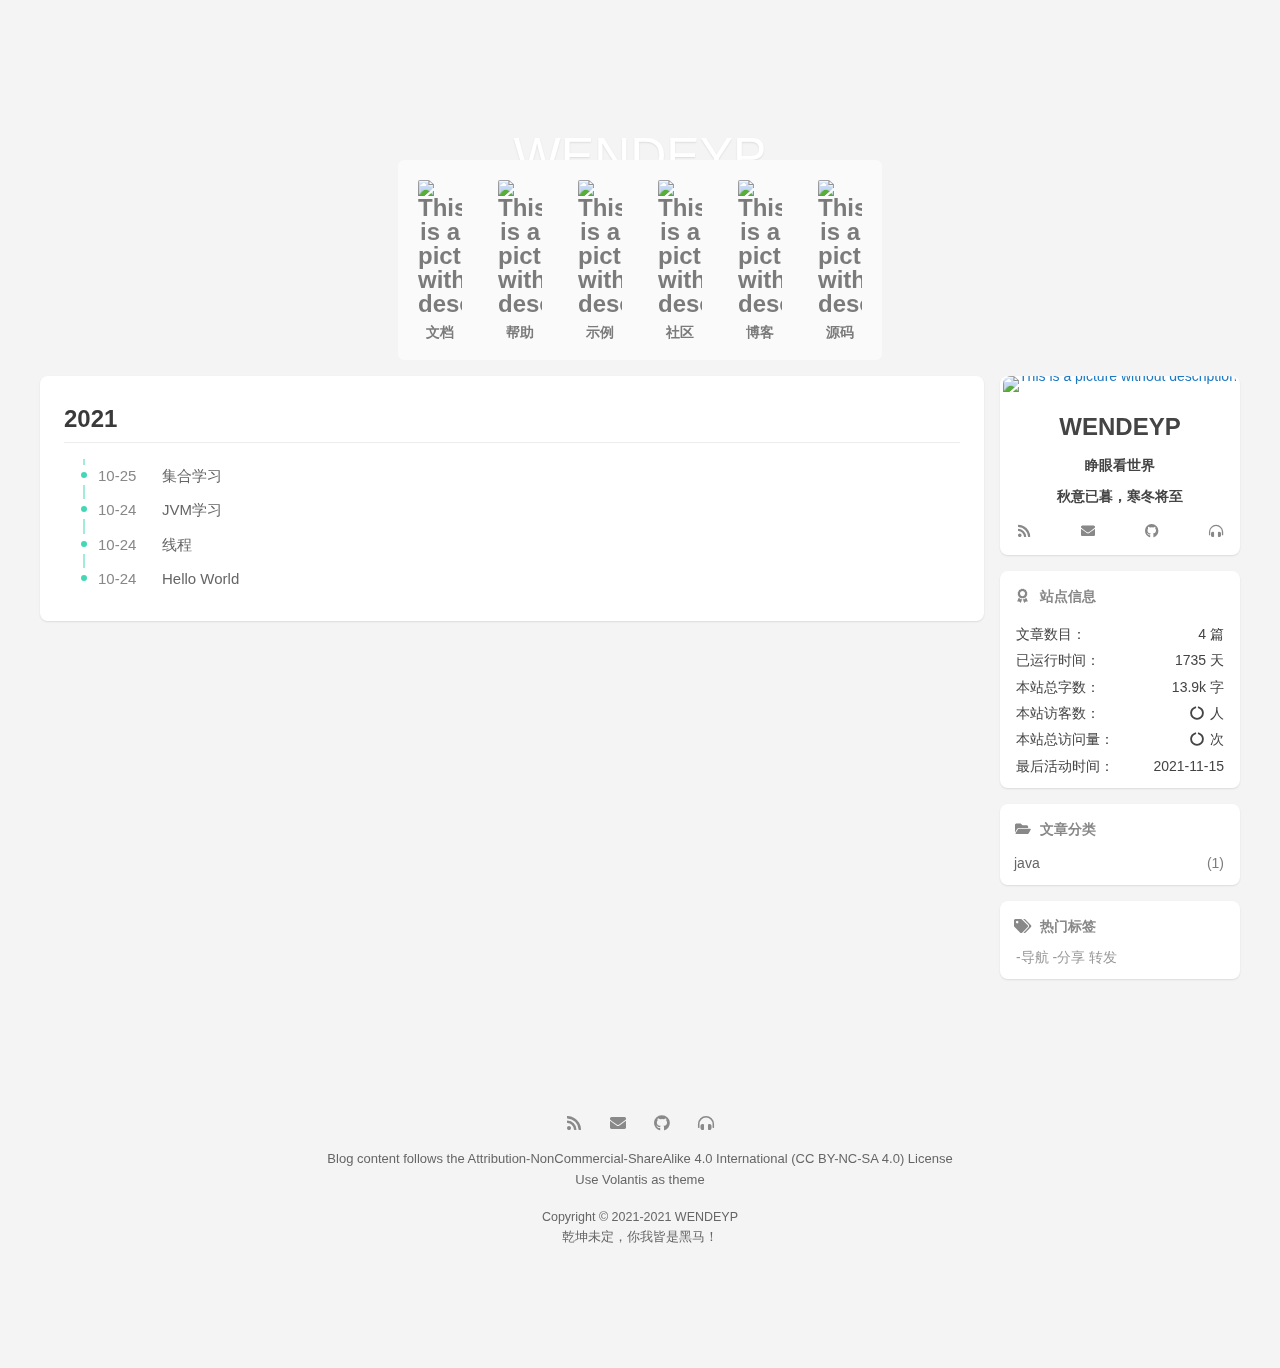
==== commit 7dd3673f: "Site updated: 2021-11-15 15:28:30" ====
--- a/archives/index.html
+++ b/archives/index.html
@@ -20,7 +20,7 @@
   <meta content="秋意已暮，寒冬将至" name="apple-mobile-web-app-title">
   <meta content="black-translucent" name="apple-mobile-web-app-status-bar-style">
   <meta content="telephone=no" name="format-detection">
-  <link rel="preload" href="/css/style.css?time=1636959848191" as="style">
+  <link rel="preload" href="/css/style.css?time=1636961310043" as="style">
   <link rel="preload" href="https://cdn.jsdelivr.net/gh/volantis-x/cdn-fonts/VarelaRound/VarelaRound-Regular.ttf" as="font" type="font/ttf" crossorigin="anonymous">
 <link rel="preload" href="https://cdn.jsdelivr.net/gh/volantis-x/cdn-fonts/UbuntuMono/UbuntuMono-Regular.ttf" as="font" type="font/ttf" crossorigin="anonymous">
 
@@ -786,6 +786,152 @@
     -moz-opacity: 1;
   }
 }
+@media (prefers-color-scheme: dark) {
+  :root {
+    --color-mode: 'dark';
+  }
+  :root:not([color-scheme]) {
+    --color-site-body: #000;
+    --color-read-bkg: #222;
+    --color-read-post: #333;
+    --color-site-bg: #222;
+    --color-site-inner: #eee;
+    --color-site-footer: #aaa;
+    --color-card: #333;
+    --color-text: #eee;
+    --color-block: #3a3a3a;
+    --color-codeblock: #343a3c;
+    --color-inlinecode: #d56d28;
+    --color-h1: #eee;
+    --color-h2: #eee;
+    --color-h3: #ddd;
+    --color-h4: #ddd;
+    --color-h5: #ddd;
+    --color-h6: #ddd;
+    --color-p: #bbb;
+    --color-list: #aaa;
+    --color-list-hl: #69dfc4;
+    --color-meta: #888;
+    --color-link: #888;
+  }
+  :root:not([color-scheme]) img {
+    filter: brightness(70%) !important;
+  }
+  :root:not([color-scheme]) #wrapper .title {
+    color: var(--color-meta) !important;
+  }
+  :root:not([color-scheme]) .l_header ul.nav-list-h>li>a,
+  :root:not([color-scheme]) ul.list-v >li>a {
+    color: var(--color-list) !important;
+  }
+  :root:not([color-scheme]) .blur {
+    background: var(--color-site-bg) !important;
+  }
+  :root:not([color-scheme]) .nav-main .u-search-input {
+    background: var(--color-card) !important;
+  }
+  :root:not([color-scheme]) #l_main .article .prev-next>a {
+    background: var(--color-block) !important;
+  }
+  :root:not([color-scheme]) #l_main .article .prev-next>a:hover {
+    background: var(--color-card) !important;
+  }
+  :root:not([color-scheme]) .article blockquote {
+    background: var(--color-block) !important;
+  }
+  :root:not([color-scheme]) .article-title a {
+    color: var(--color-h1) !important;
+  }
+  :root:not([color-scheme]) details>summary {
+    color: var(--color-p) !important;
+    background: var(--color-site-bg) !important;
+  }
+  :root:not([color-scheme]) details {
+    border: 1px solid var(--color-site-bg) !important;
+    background: var(--color-site-bg) !important;
+  }
+  :root:not([color-scheme]) #u-search .modal,
+  :root:not([color-scheme]) #u-search .modal-header,
+  :root:not([color-scheme]) #u-search .modal-body {
+    background: var(--color-card) !important;
+  }
+  :root:not([color-scheme]) #u-search .modal-body .modal-results .result:hover {
+    background: var(--color-block) !important;
+  }
+}
+[color-scheme='dark'] {
+  --color-site-body: #000;
+  --color-read-bkg: #222;
+  --color-read-post: #333;
+  --color-site-bg: #222;
+  --color-site-inner: #eee;
+  --color-site-footer: #aaa;
+  --color-card: #333;
+  --color-text: #eee;
+  --color-block: #3a3a3a;
+  --color-codeblock: #343a3c;
+  --color-inlinecode: #d56d28;
+  --color-h1: #eee;
+  --color-h2: #eee;
+  --color-h3: #ddd;
+  --color-h4: #ddd;
+  --color-h5: #ddd;
+  --color-h6: #ddd;
+  --color-p: #bbb;
+  --color-list: #aaa;
+  --color-list-hl: #69dfc4;
+  --color-meta: #888;
+  --color-link: #888;
+}
+[color-scheme='dark'] img {
+  filter: brightness(70%) !important;
+}
+[color-scheme='dark'] #wrapper .title {
+  color: var(--color-meta) !important;
+}
+[color-scheme='dark'] .l_header ul.nav-list-h>li>a,
+[color-scheme='dark'] ul.list-v >li>a {
+  color: var(--color-list) !important;
+}
+[color-scheme='dark'] .blur {
+  background: var(--color-site-bg) !important;
+}
+[color-scheme='dark'] .nav-main .u-search-input {
+  background: var(--color-card) !important;
+}
+[color-scheme='dark'] #l_main .article .prev-next>a {
+  background: var(--color-block) !important;
+}
+[color-scheme='dark'] #l_main .article .prev-next>a:hover {
+  background: var(--color-card) !important;
+}
+[color-scheme='dark'] .article blockquote {
+  background: var(--color-block) !important;
+}
+[color-scheme='dark'] .article-title a {
+  color: var(--color-h1) !important;
+}
+[color-scheme='dark'] details>summary {
+  color: var(--color-p) !important;
+  background: var(--color-site-bg) !important;
+}
+[color-scheme='dark'] details {
+  border: 1px solid var(--color-site-bg) !important;
+  background: var(--color-site-bg) !important;
+}
+[color-scheme='dark'] #u-search .modal,
+[color-scheme='dark'] #u-search .modal-header,
+[color-scheme='dark'] #u-search .modal-body {
+  background: var(--color-card) !important;
+}
+[color-scheme='dark'] #u-search .modal-body .modal-results .result:hover {
+  background: var(--color-block) !important;
+}
+@media screen and (max-width: 500px) {
+  [color-scheme='dark'] .l_header .m_search {
+    background: var(--color-site-bg) !important;
+  }
+}
 @font-face {
   font-family: 'UbuntuMono';
   src: url("https://cdn.jsdelivr.net/gh/volantis-x/cdn-fonts/UbuntuMono/UbuntuMono-Regular.ttf");
@@ -1622,10 +1768,21 @@
     padding: 0px;
   }
 }
+@media screen and (prefers-color-scheme: dark) and (max-width: 500px) {
+  .l_header .m_search {
+    background: var(--color-site-bg) !important;
+  }
+}
 
   </style>
-  <link rel="stylesheet" href="/css/style.css?time=1636959848191" media="print" onload="this.media='all';this.onload=null">
-  <noscript><link rel="stylesheet" href="/css/style.css?time=1636959848191"></noscript>
+  <link rel="stylesheet" href="/css/style.css?time=1636961310043" media="print" onload="this.media='all';this.onload=null">
+  <noscript><link rel="stylesheet" href="/css/style.css?time=1636961310043"></noscript>
+    <script>
+      var userColorScheme=localStorage.getItem("color-scheme")
+      if(userColorScheme){
+        document.documentElement.setAttribute("color-scheme", userColorScheme);
+      }
+    </script>
   
 <script>
 if (/*@cc_on!@*/false || (!!window.MSInputMethodContext && !!document.documentMode))
@@ -2772,7 +2929,7 @@
   <div class='content'>
     
       
-        <a class='avatar flat-box rectangle' href='/about/'>
+        <a class='avatar flat-box rectangle' target="_blank" rel="noopener" href='https://gitee.com/wendeyp/image/raw/master/img/guimiezhiren-009.jpg'>
           <img no-lazy src='https://gitee.com/wendeyp/image/raw/master/img/guimiezhiren-009.jpg' alt="This is a picture without description" />
         </a>
       
@@ -2904,7 +3061,7 @@
         <div class="webinfo-item">
           <div>最后活动时间：</div>
           
-            <div id="last-update" style="display: none;">Mon Nov 15 2021 15:04:08 GMT+0800 (中国标准时间)</div>
+            <div id="last-update" style="display: none;">Mon Nov 15 2021 15:28:29 GMT+0800 (中国标准时间)</div>
             <div id="last-update-show">2021-11-15 日</div>
           
         </div>
@@ -3021,23 +3178,7 @@
     
     
 
-<section class="widget qrcode shadow desktop mobile pjax">
-  
-
-  <div class='content article-entry'>
-    
-      <img src='https://cdn.jsdelivr.net/gh/volantis-x/cdn-org/blog/qrcode/github@volantis.png'
-      
-        height='64px'
-      />
-    
-      <img src='https://cdn.jsdelivr.net/gh/volantis-x/cdn-org/blog/qrcode/github@volantis.png'
-      
-        height='64px'
-      />
-    
-  </div>
-</section>
+
 
   
 
@@ -3218,8 +3359,8 @@
   <script>
   volantis.message = (title, message, option = {}, done = null) => {
     if (typeof iziToast === "undefined") {
-      volantis.css('/css/message.css?time=1636959848191')
-      volantis.js('/js/message.js?time=1636959848191', () => {
+      volantis.css('/css/message.css?time=1636961310043')
+      volantis.js('/js/message.js?time=1636961310043', () => {
         tozashMessage(title, message, option, done);
       });
     } else {
@@ -3264,8 +3405,8 @@
 
   volantis.question = (title, message, option = {}, success = null, cancel = null, done = null) => {
     if (typeof iziToast === "undefined") {
-      volantis.css('/css/message.css?time=1636959848191')
-      volantis.js('/js/message.js?time=1636959848191', () => {
+      volantis.css('/css/message.css?time=1636961310043')
+      volantis.js('/js/message.js?time=1636961310043', () => {
         tozashQuestion(title, message, option, success, cancel, done);
       });
     } else {
@@ -3324,8 +3465,8 @@
     }
     
     if (typeof iziToast === "undefined") {
-      volantis.css('/css/message.css?time=1636959848191')
-      volantis.js('/js/message.js?time=1636959848191', () => {
+      volantis.css('/css/message.css?time=1636961310043')
+      volantis.js('/js/message.js?time=1636961310043', () => {
         hideMessage(done);
       });
     } else {
@@ -3467,12 +3608,12 @@
         
           
     <li class="menuLoad-Content">
-      <a class='vlts-menu fix-cursor-default' href=https://github.com/volantis-x/volantis-docs/
-        
-        
-        
-        
-          id="https:githubcomvolantis-xvolantis-docs"
+      <a class='vlts-menu fix-cursor-default' href=https://github.com/WENDEYP/wxnote.github.io
+        
+        
+        
+        
+          id="https:githubcomWENDEYPwxnotegithubio"
         
       >
         <i class='fa fa-code-branch fa-fw'></i> 本站源码
@@ -3557,12 +3698,111 @@
     
       volantis.APlayerController = {};
     
-    volantis.js('/js/rightMenu.js?time=1636959848191')
+    volantis.js('/js/rightMenu.js?time=1636961310043')
   </script>
 
 
 
 <!-- rightmenu要在darkmode之前（ToggleButton） darkmode要在comments之前（volantis.dark.push）-->
+
+  <script>
+const rootElement = document.documentElement;
+const darkModeStorageKey = "color-scheme";
+const rootElementDarkModeAttributeName = "color-scheme";
+const setLS = (k, v) => {
+    localStorage.setItem(k, v);
+};
+const removeLS = (k) => {
+    localStorage.removeItem(k);
+};
+const getLS = (k) => {
+    return localStorage.getItem(k);
+};
+const getModeFromCSSMediaQuery = () => {
+  return window.matchMedia("(prefers-color-scheme: dark)").matches
+    ? "dark"
+    : "light";
+};
+const resetRootDarkModeAttributeAndLS = () => {
+  rootElement.removeAttribute(rootElementDarkModeAttributeName);
+  removeLS(darkModeStorageKey);
+};
+const validColorModeKeys = {
+  dark: true,
+  light: true,
+};
+const applyCustomDarkModeSettings = (mode) => {
+  const currentSetting = mode || getLS(darkModeStorageKey);
+  getCustomDarkMode();
+  if (currentSetting === getModeFromCSSMediaQuery()) {
+    resetRootDarkModeAttributeAndLS();
+  } else if (validColorModeKeys[currentSetting]) {
+    rootElement.setAttribute(rootElementDarkModeAttributeName, currentSetting);
+  } else {
+    resetRootDarkModeAttributeAndLS();
+  }
+};
+const invertDarkModeObj = {
+  dark: "light",
+  light: "dark",
+};
+/**
+ * get target mode
+ */
+ const getCustomDarkMode = () => {
+  let currentSetting = getLS(darkModeStorageKey);
+  if (validColorModeKeys[currentSetting]) {
+    currentSetting = invertDarkModeObj[currentSetting];
+  } else if (currentSetting === null) {
+    currentSetting = invertDarkModeObj[getModeFromCSSMediaQuery()];
+  } else {
+    return;
+  }
+  if(currentSetting=="dark"){
+    volantis.dark.mode="light";
+  }else{
+    volantis.dark.mode="dark";
+  }
+  // console.log(volantis.dark.mode)
+};
+const toggleCustomDarkMode = () => {
+  let currentSetting = getLS(darkModeStorageKey);
+  if (validColorModeKeys[currentSetting]) {
+    currentSetting = invertDarkModeObj[currentSetting];
+  } else if (currentSetting === null) {
+    currentSetting = invertDarkModeObj[getModeFromCSSMediaQuery()];
+  } else {
+    return;
+  }
+  setLS(darkModeStorageKey, currentSetting);
+  return currentSetting;
+};
+/**
+ * 暗黑模式触发器
+ */
+volantis.dark.toggle=()=>{
+  const mode = toggleCustomDarkMode();
+  applyCustomDarkModeSettings(mode);
+  // 使用 volantis.dark.push 方法传入volantis.dark.toggle回调函数 参见layout/_partial/scripts/global.ejs
+  volantis.dark.method.toggle.start();
+}
+/**
+ * bind event for toggle button
+ */
+
+function bindToggleButton() {
+  var btn= document.querySelectorAll("#wrapper .toggle-mode-btn,#rightmenu-wrapper .toggle-mode-btn")
+  btn.forEach(function (e) {
+    volantis.dom.$(e).on('click',volantis.dark.toggle);
+  })
+}
+applyCustomDarkModeSettings();
+document.addEventListener("DOMContentLoaded", ()=>{
+  volantis.requestAnimationFrame(bindToggleButton)
+});
+volantis.pjax.push(bindToggleButton);
+</script>
+
 
 
 
@@ -3571,19 +3811,19 @@
     
       const sites_api = document.getElementById('sites-api');
       if (sites_api != undefined && typeof SitesJS === 'undefined') {
-        volantis.js("/js/plugins/sites.js?time=1636959848191")
+        volantis.js("/js/plugins/sites.js?time=1636961310043")
       }
     
     
       const friends_api = document.getElementById('friends-api');
       if (friends_api != undefined && typeof FriendsJS === 'undefined') {
-        volantis.js("/js/plugins/friends.js?time=1636959848191")
+        volantis.js("/js/plugins/friends.js?time=1636961310043")
       }
     
     
       const contributors_api = document.getElementById('contributors-api');
       if (contributors_api != undefined && typeof ContributorsJS === 'undefined') {
-        volantis.js("/js/plugins/contributors.js?time=1636959848191")
+        volantis.js("/js/plugins/contributors.js?time=1636961310043")
       }
     
   };
@@ -3699,7 +3939,7 @@
 
 
 
-<script src="/js/app.js?time=1636959848191.js"></script>
+<script src="/js/app.js?time=1636961310043.js"></script>
 
 
 <!-- optional -->
@@ -3712,7 +3952,7 @@
 
   function loadSearchScript() {
     // see: layout/_partial/scripts/_ctrl/cdnCtrl.ejs
-    return volantis.js("/js/search/hexo.js?time=1636959848191");
+    return volantis.js("/js/search/hexo.js?time=1636961310043");
   }
 
   function loadSearchService() {
@@ -3986,7 +4226,7 @@
 
 
   <script>
-  let imgs = ["https://gitee.com/wendeyp/image/raw/master/img/guimiezhiren-004.jpg","https://gitee.com/wendeyp/image/raw/master/img/guimiezhiren-009.jpg","https://gitee.com/wendeyp/image/raw/master/img/guimiezhiren-010.jpg","https://gitee.com/wendeyp/image/raw/master/img/guimiezhiren-001.jpg"];
+  let imgs = ["https://gitee.com/wendeyp/image/raw/master/img/guimiezhiren-001.jpg","https://gitee.com/wendeyp/image/raw/master/img/guimiezhiren-010.jpg","https://gitee.com/wendeyp/image/raw/master/img/guimiezhiren-009.jpg","https://gitee.com/wendeyp/image/raw/master/img/guimiezhiren-004.jpg"];
   let index = 0;
   let IntervalParallax = null;
 
@@ -4027,7 +4267,7 @@
   var runningOnBrowser = typeof window !== "undefined";
   var isBot = runningOnBrowser && !("onscroll" in window) || typeof navigator !== "undefined" && /(gle|ing|ro|msn)bot|crawl|spider|yand|duckgo/i.test(navigator.userAgent);
   if (!isBot) {
-    volantis.js('/js/parallax.js?time=1636959848191').then(()=>{
+    volantis.js('/js/parallax.js?time=1636961310043').then(()=>{
       parallax()
     })
     volantis.pjax.send(()=>{
--- a/css/style.css
+++ b/css/style.css
@@ -6865,6 +6865,149 @@
   height: 100%;
   width: 100%;
 }
+@media (prefers-color-scheme: dark) {
+  :root {
+    --color-mode: 'dark';
+  }
+  :root:not([color-scheme]) {
+    --block-hover: #1c1c1c;
+    --text-p1: #fff;
+    --text-p3: #777;
+    --card: #fff;
+  }
+  :root:not([color-scheme]) fal,
+  :root:not([color-scheme]) fad,
+  :root:not([color-scheme]) fa,
+  :root:not([color-scheme]) svg.iconfont,
+  :root:not([color-scheme]) img,
+  :root:not([color-scheme]) .lazyload {
+    filter: brightness(70%) !important;
+  }
+  :root:not([color-scheme]) .widget.blogger .content .social-wrapper a.social:hover {
+    background: var(--color-card);
+  }
+  :root:not([color-scheme]) .content {
+    color: var(--color-p);
+  }
+  :root:not([color-scheme]) .note {
+    background: var(--color-block) !important;
+  }
+  :root:not([color-scheme]) div.tabs ul.nav-tabs li.tab.active a {
+    color: var(--color-p);
+    background: var(--color-card);
+  }
+  :root:not([color-scheme]) kbd {
+    background: var(--color-block) !important;
+  }
+  :root:not([color-scheme]) .cover-wrapper.dock .menu .list-h a:hover,
+  :root:not([color-scheme]) .cover-wrapper.featured .menu .list-h a:hover,
+  :root:not([color-scheme]) .cover-wrapper.focus .menu .list-h a:hover {
+    color: var(--color-text) !important;
+  }
+  :root:not([color-scheme]) .gutter {
+    background: var(--color-card) !important;
+    background-color: var(--color-card) !important;
+  }
+  :root:not([color-scheme]) .highlight figcaption {
+    background-color: #21252b;
+  }
+  :root:not([color-scheme]) .highlight pre .line,
+  :root:not([color-scheme]) .highlight pre .params {
+    color: rgba(158,142,142,0.9);
+  }
+  :root:not([color-scheme]) *:not(.highlight) >table tr {
+    background-color: var(--color-card);
+  }
+  :root:not([color-scheme]) *:not(.highlight) >table th {
+    background: var(--color-site-bg);
+  }
+  :root:not([color-scheme]) *:not(.highlight) table td,
+  :root:not([color-scheme]) *:not(.highlight) table th {
+    border-color: var(--color-site-bg);
+  }
+  :root:not([color-scheme]) *:not(.highlight) >table tr:hover {
+    background: var(--color-codeblock);
+  }
+  :root:not([color-scheme]) .timenode .highlight {
+    border-color: var(--color-site-bg) !important;
+  }
+  :root:not([color-scheme]) blockquote p {
+    color: var(--color-p);
+  }
+  :root:not([color-scheme]) #archive-page .archive .all-tags ul li span {
+    color: var(--color-text);
+    background: #6f6f72;
+  }
+}
+[color-scheme='dark'] {
+  --block-hover: #1c1c1c;
+  --text-p1: #fff;
+  --text-p3: #777;
+  --card: #fff;
+}
+[color-scheme='dark'] fal,
+[color-scheme='dark'] fad,
+[color-scheme='dark'] fa,
+[color-scheme='dark'] svg.iconfont,
+[color-scheme='dark'] img,
+[color-scheme='dark'] .lazyload {
+  filter: brightness(70%) !important;
+}
+[color-scheme='dark'] .widget.blogger .content .social-wrapper a.social:hover {
+  background: var(--color-card);
+}
+[color-scheme='dark'] .content {
+  color: var(--color-p);
+}
+[color-scheme='dark'] .note {
+  background: var(--color-block) !important;
+}
+[color-scheme='dark'] div.tabs ul.nav-tabs li.tab.active a {
+  color: var(--color-p);
+  background: var(--color-card);
+}
+[color-scheme='dark'] kbd {
+  background: var(--color-block) !important;
+}
+[color-scheme='dark'] .cover-wrapper.dock .menu .list-h a:hover,
+[color-scheme='dark'] .cover-wrapper.featured .menu .list-h a:hover,
+[color-scheme='dark'] .cover-wrapper.focus .menu .list-h a:hover {
+  color: var(--color-text) !important;
+}
+[color-scheme='dark'] .gutter {
+  background: var(--color-card) !important;
+  background-color: var(--color-card) !important;
+}
+[color-scheme='dark'] .highlight figcaption {
+  background-color: #21252b;
+}
+[color-scheme='dark'] .highlight pre .line,
+[color-scheme='dark'] .highlight pre .params {
+  color: rgba(158,142,142,0.9);
+}
+[color-scheme='dark'] *:not(.highlight) >table tr {
+  background-color: var(--color-card);
+}
+[color-scheme='dark'] *:not(.highlight) >table th {
+  background: var(--color-site-bg);
+}
+[color-scheme='dark'] *:not(.highlight) table td,
+[color-scheme='dark'] *:not(.highlight) table th {
+  border-color: var(--color-site-bg);
+}
+[color-scheme='dark'] *:not(.highlight) >table tr:hover {
+  background: var(--color-codeblock);
+}
+[color-scheme='dark'] .timenode .highlight {
+  border-color: var(--color-site-bg) !important;
+}
+[color-scheme='dark'] blockquote p {
+  color: var(--color-p);
+}
+[color-scheme='dark'] #archive-page .archive .all-tags ul li span {
+  color: var(--color-text);
+  background: #6f6f72;
+}
 #safearea {
   display: -webkit-box /* OLD - iOS 6-, Safari 3.1-6 */;
   display: -moz-box /* OLD - Firefox 19- (buggy but mostly works) */;
--- a/css/style.css
+++ b/css/style.css
@@ -6865,6 +6865,149 @@
   height: 100%;
   width: 100%;
 }
+@media (prefers-color-scheme: dark) {
+  :root {
+    --color-mode: 'dark';
+  }
+  :root:not([color-scheme]) {
+    --block-hover: #1c1c1c;
+    --text-p1: #fff;
+    --text-p3: #777;
+    --card: #fff;
+  }
+  :root:not([color-scheme]) fal,
+  :root:not([color-scheme]) fad,
+  :root:not([color-scheme]) fa,
+  :root:not([color-scheme]) svg.iconfont,
+  :root:not([color-scheme]) img,
+  :root:not([color-scheme]) .lazyload {
+    filter: brightness(70%) !important;
+  }
+  :root:not([color-scheme]) .widget.blogger .content .social-wrapper a.social:hover {
+    background: var(--color-card);
+  }
+  :root:not([color-scheme]) .content {
+    color: var(--color-p);
+  }
+  :root:not([color-scheme]) .note {
+    background: var(--color-block) !important;
+  }
+  :root:not([color-scheme]) div.tabs ul.nav-tabs li.tab.active a {
+    color: var(--color-p);
+    background: var(--color-card);
+  }
+  :root:not([color-scheme]) kbd {
+    background: var(--color-block) !important;
+  }
+  :root:not([color-scheme]) .cover-wrapper.dock .menu .list-h a:hover,
+  :root:not([color-scheme]) .cover-wrapper.featured .menu .list-h a:hover,
+  :root:not([color-scheme]) .cover-wrapper.focus .menu .list-h a:hover {
+    color: var(--color-text) !important;
+  }
+  :root:not([color-scheme]) .gutter {
+    background: var(--color-card) !important;
+    background-color: var(--color-card) !important;
+  }
+  :root:not([color-scheme]) .highlight figcaption {
+    background-color: #21252b;
+  }
+  :root:not([color-scheme]) .highlight pre .line,
+  :root:not([color-scheme]) .highlight pre .params {
+    color: rgba(158,142,142,0.9);
+  }
+  :root:not([color-scheme]) *:not(.highlight) >table tr {
+    background-color: var(--color-card);
+  }
+  :root:not([color-scheme]) *:not(.highlight) >table th {
+    background: var(--color-site-bg);
+  }
+  :root:not([color-scheme]) *:not(.highlight) table td,
+  :root:not([color-scheme]) *:not(.highlight) table th {
+    border-color: var(--color-site-bg);
+  }
+  :root:not([color-scheme]) *:not(.highlight) >table tr:hover {
+    background: var(--color-codeblock);
+  }
+  :root:not([color-scheme]) .timenode .highlight {
+    border-color: var(--color-site-bg) !important;
+  }
+  :root:not([color-scheme]) blockquote p {
+    color: var(--color-p);
+  }
+  :root:not([color-scheme]) #archive-page .archive .all-tags ul li span {
+    color: var(--color-text);
+    background: #6f6f72;
+  }
+}
+[color-scheme='dark'] {
+  --block-hover: #1c1c1c;
+  --text-p1: #fff;
+  --text-p3: #777;
+  --card: #fff;
+}
+[color-scheme='dark'] fal,
+[color-scheme='dark'] fad,
+[color-scheme='dark'] fa,
+[color-scheme='dark'] svg.iconfont,
+[color-scheme='dark'] img,
+[color-scheme='dark'] .lazyload {
+  filter: brightness(70%) !important;
+}
+[color-scheme='dark'] .widget.blogger .content .social-wrapper a.social:hover {
+  background: var(--color-card);
+}
+[color-scheme='dark'] .content {
+  color: var(--color-p);
+}
+[color-scheme='dark'] .note {
+  background: var(--color-block) !important;
+}
+[color-scheme='dark'] div.tabs ul.nav-tabs li.tab.active a {
+  color: var(--color-p);
+  background: var(--color-card);
+}
+[color-scheme='dark'] kbd {
+  background: var(--color-block) !important;
+}
+[color-scheme='dark'] .cover-wrapper.dock .menu .list-h a:hover,
+[color-scheme='dark'] .cover-wrapper.featured .menu .list-h a:hover,
+[color-scheme='dark'] .cover-wrapper.focus .menu .list-h a:hover {
+  color: var(--color-text) !important;
+}
+[color-scheme='dark'] .gutter {
+  background: var(--color-card) !important;
+  background-color: var(--color-card) !important;
+}
+[color-scheme='dark'] .highlight figcaption {
+  background-color: #21252b;
+}
+[color-scheme='dark'] .highlight pre .line,
+[color-scheme='dark'] .highlight pre .params {
+  color: rgba(158,142,142,0.9);
+}
+[color-scheme='dark'] *:not(.highlight) >table tr {
+  background-color: var(--color-card);
+}
+[color-scheme='dark'] *:not(.highlight) >table th {
+  background: var(--color-site-bg);
+}
+[color-scheme='dark'] *:not(.highlight) table td,
+[color-scheme='dark'] *:not(.highlight) table th {
+  border-color: var(--color-site-bg);
+}
+[color-scheme='dark'] *:not(.highlight) >table tr:hover {
+  background: var(--color-codeblock);
+}
+[color-scheme='dark'] .timenode .highlight {
+  border-color: var(--color-site-bg) !important;
+}
+[color-scheme='dark'] blockquote p {
+  color: var(--color-p);
+}
+[color-scheme='dark'] #archive-page .archive .all-tags ul li span {
+  color: var(--color-text);
+  background: #6f6f72;
+}
 #safearea {
   display: -webkit-box /* OLD - iOS 6-, Safari 3.1-6 */;
   display: -moz-box /* OLD - Firefox 19- (buggy but mostly works) */;
--- a/css/style.css
+++ b/css/style.css
@@ -6865,6 +6865,149 @@
   height: 100%;
   width: 100%;
 }
+@media (prefers-color-scheme: dark) {
+  :root {
+    --color-mode: 'dark';
+  }
+  :root:not([color-scheme]) {
+    --block-hover: #1c1c1c;
+    --text-p1: #fff;
+    --text-p3: #777;
+    --card: #fff;
+  }
+  :root:not([color-scheme]) fal,
+  :root:not([color-scheme]) fad,
+  :root:not([color-scheme]) fa,
+  :root:not([color-scheme]) svg.iconfont,
+  :root:not([color-scheme]) img,
+  :root:not([color-scheme]) .lazyload {
+    filter: brightness(70%) !important;
+  }
+  :root:not([color-scheme]) .widget.blogger .content .social-wrapper a.social:hover {
+    background: var(--color-card);
+  }
+  :root:not([color-scheme]) .content {
+    color: var(--color-p);
+  }
+  :root:not([color-scheme]) .note {
+    background: var(--color-block) !important;
+  }
+  :root:not([color-scheme]) div.tabs ul.nav-tabs li.tab.active a {
+    color: var(--color-p);
+    background: var(--color-card);
+  }
+  :root:not([color-scheme]) kbd {
+    background: var(--color-block) !important;
+  }
+  :root:not([color-scheme]) .cover-wrapper.dock .menu .list-h a:hover,
+  :root:not([color-scheme]) .cover-wrapper.featured .menu .list-h a:hover,
+  :root:not([color-scheme]) .cover-wrapper.focus .menu .list-h a:hover {
+    color: var(--color-text) !important;
+  }
+  :root:not([color-scheme]) .gutter {
+    background: var(--color-card) !important;
+    background-color: var(--color-card) !important;
+  }
+  :root:not([color-scheme]) .highlight figcaption {
+    background-color: #21252b;
+  }
+  :root:not([color-scheme]) .highlight pre .line,
+  :root:not([color-scheme]) .highlight pre .params {
+    color: rgba(158,142,142,0.9);
+  }
+  :root:not([color-scheme]) *:not(.highlight) >table tr {
+    background-color: var(--color-card);
+  }
+  :root:not([color-scheme]) *:not(.highlight) >table th {
+    background: var(--color-site-bg);
+  }
+  :root:not([color-scheme]) *:not(.highlight) table td,
+  :root:not([color-scheme]) *:not(.highlight) table th {
+    border-color: var(--color-site-bg);
+  }
+  :root:not([color-scheme]) *:not(.highlight) >table tr:hover {
+    background: var(--color-codeblock);
+  }
+  :root:not([color-scheme]) .timenode .highlight {
+    border-color: var(--color-site-bg) !important;
+  }
+  :root:not([color-scheme]) blockquote p {
+    color: var(--color-p);
+  }
+  :root:not([color-scheme]) #archive-page .archive .all-tags ul li span {
+    color: var(--color-text);
+    background: #6f6f72;
+  }
+}
+[color-scheme='dark'] {
+  --block-hover: #1c1c1c;
+  --text-p1: #fff;
+  --text-p3: #777;
+  --card: #fff;
+}
+[color-scheme='dark'] fal,
+[color-scheme='dark'] fad,
+[color-scheme='dark'] fa,
+[color-scheme='dark'] svg.iconfont,
+[color-scheme='dark'] img,
+[color-scheme='dark'] .lazyload {
+  filter: brightness(70%) !important;
+}
+[color-scheme='dark'] .widget.blogger .content .social-wrapper a.social:hover {
+  background: var(--color-card);
+}
+[color-scheme='dark'] .content {
+  color: var(--color-p);
+}
+[color-scheme='dark'] .note {
+  background: var(--color-block) !important;
+}
+[color-scheme='dark'] div.tabs ul.nav-tabs li.tab.active a {
+  color: var(--color-p);
+  background: var(--color-card);
+}
+[color-scheme='dark'] kbd {
+  background: var(--color-block) !important;
+}
+[color-scheme='dark'] .cover-wrapper.dock .menu .list-h a:hover,
+[color-scheme='dark'] .cover-wrapper.featured .menu .list-h a:hover,
+[color-scheme='dark'] .cover-wrapper.focus .menu .list-h a:hover {
+  color: var(--color-text) !important;
+}
+[color-scheme='dark'] .gutter {
+  background: var(--color-card) !important;
+  background-color: var(--color-card) !important;
+}
+[color-scheme='dark'] .highlight figcaption {
+  background-color: #21252b;
+}
+[color-scheme='dark'] .highlight pre .line,
+[color-scheme='dark'] .highlight pre .params {
+  color: rgba(158,142,142,0.9);
+}
+[color-scheme='dark'] *:not(.highlight) >table tr {
+  background-color: var(--color-card);
+}
+[color-scheme='dark'] *:not(.highlight) >table th {
+  background: var(--color-site-bg);
+}
+[color-scheme='dark'] *:not(.highlight) table td,
+[color-scheme='dark'] *:not(.highlight) table th {
+  border-color: var(--color-site-bg);
+}
+[color-scheme='dark'] *:not(.highlight) >table tr:hover {
+  background: var(--color-codeblock);
+}
+[color-scheme='dark'] .timenode .highlight {
+  border-color: var(--color-site-bg) !important;
+}
+[color-scheme='dark'] blockquote p {
+  color: var(--color-p);
+}
+[color-scheme='dark'] #archive-page .archive .all-tags ul li span {
+  color: var(--color-text);
+  background: #6f6f72;
+}
 #safearea {
   display: -webkit-box /* OLD - iOS 6-, Safari 3.1-6 */;
   display: -moz-box /* OLD - Firefox 19- (buggy but mostly works) */;
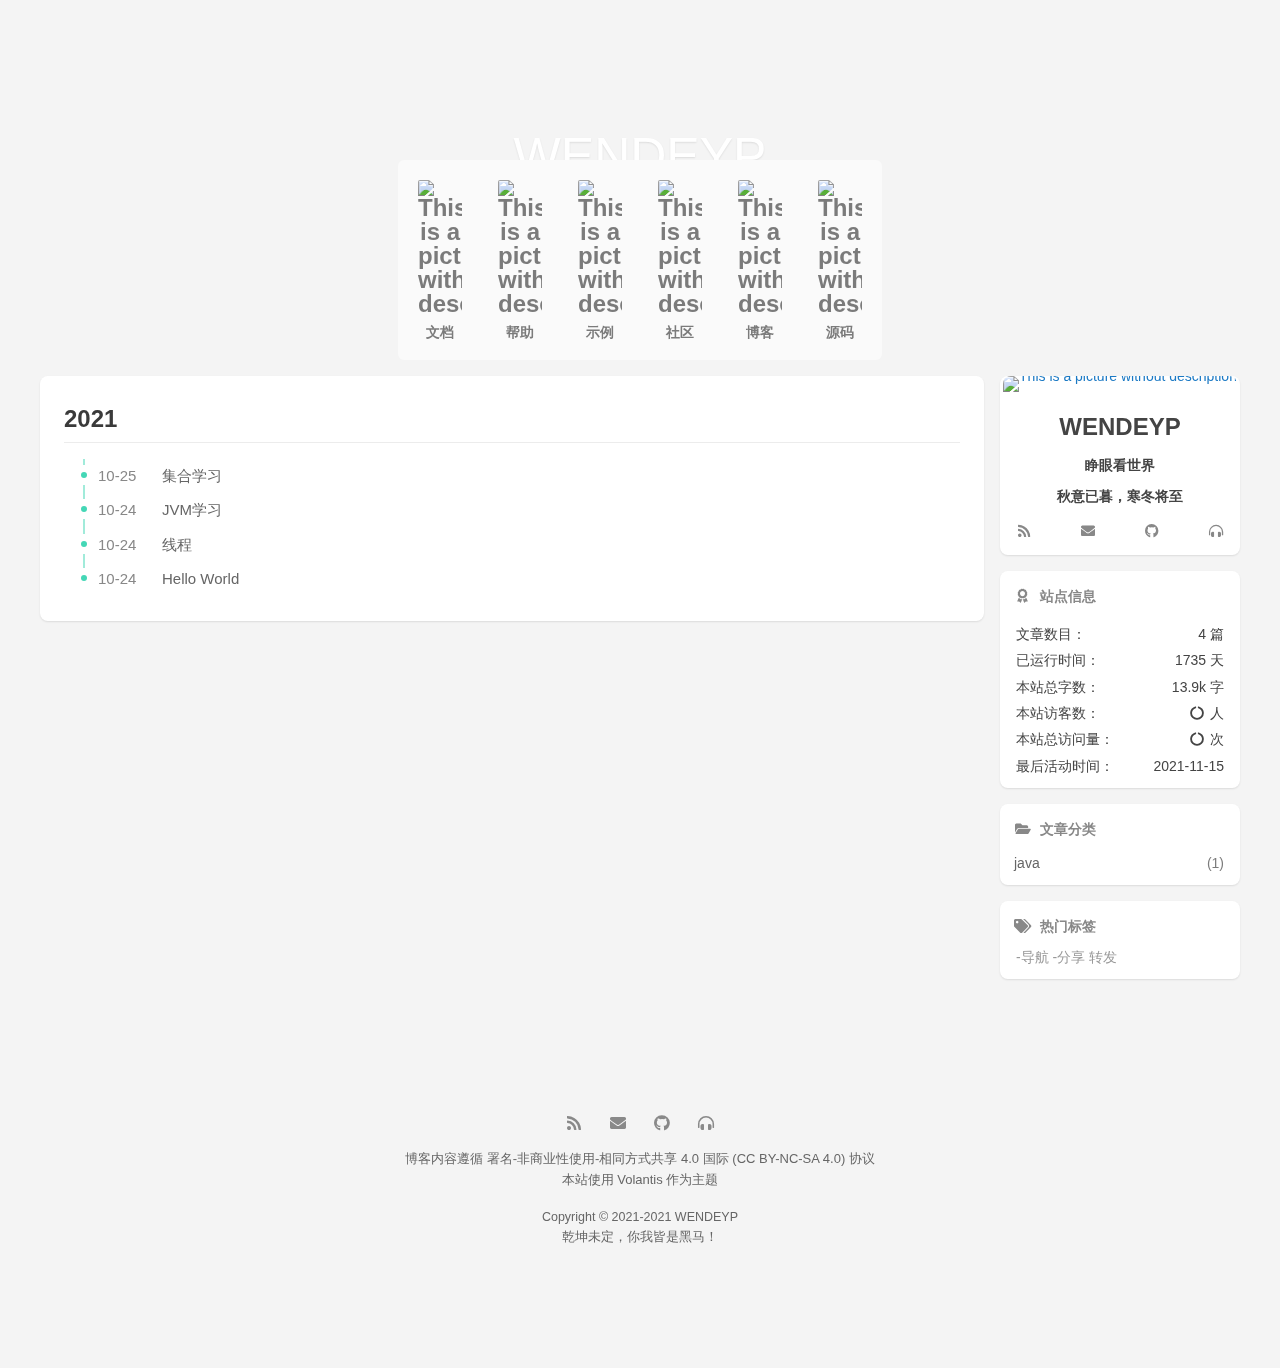
==== commit fa2fd168: "Site updated: 2021-11-15 15:31:13" ====
--- a/archives/index.html
+++ b/archives/index.html
@@ -20,12 +20,12 @@
   <meta content="秋意已暮，寒冬将至" name="apple-mobile-web-app-title">
   <meta content="black-translucent" name="apple-mobile-web-app-status-bar-style">
   <meta content="telephone=no" name="format-detection">
-  <link rel="preload" href="/css/style.css?time=1636961310043" as="style">
+  <link rel="preload" href="/css/style.css?time=1636961472832" as="style">
   <link rel="preload" href="https://cdn.jsdelivr.net/gh/volantis-x/cdn-fonts/VarelaRound/VarelaRound-Regular.ttf" as="font" type="font/ttf" crossorigin="anonymous">
 <link rel="preload" href="https://cdn.jsdelivr.net/gh/volantis-x/cdn-fonts/UbuntuMono/UbuntuMono-Regular.ttf" as="font" type="font/ttf" crossorigin="anonymous">
 
   <!-- 页面元数据 -->
-  <title>Archive - 秋意已暮，寒冬将至</title>
+  <title>归档 - 秋意已暮，寒冬将至</title>
   <meta name="keywords" content="WENDEYP">
   <meta name="description" content="好好学习，天天向上">
 <meta property="og:type" content="website">
@@ -1775,8 +1775,8 @@
 }
 
   </style>
-  <link rel="stylesheet" href="/css/style.css?time=1636961310043" media="print" onload="this.media='all';this.onload=null">
-  <noscript><link rel="stylesheet" href="/css/style.css?time=1636961310043"></noscript>
+  <link rel="stylesheet" href="/css/style.css?time=1636961472832" media="print" onload="this.media='all';this.onload=null">
+  <noscript><link rel="stylesheet" href="/css/style.css?time=1636961472832"></noscript>
     <script>
       var userColorScheme=localStorage.getItem("color-scheme")
       if(userColorScheme){
@@ -1809,9 +1809,9 @@
 		'}'+
 	'</style>'+
     '<div class="kill-ie">'+
-        `<span class="kill-t"><b>Sorry, your browser cannot access this site</b></span><br/>`+
-        `<span class="kill-c">Microsoft has terminated support for Internet Explorer (IE) 10 and earlier versions in 2016. <br/>There are great security risks to continue using it. Please use contemporary mainstream browsers to access.</span><br/>`+
-        `<a target="_blank" rel="noopener" href="https://www.microsoft.com/zh-cn/WindowsForBusiness/End-of-IE-support"><strong>Learn more ></strong></a>`+
+        `<span class="kill-t"><b>抱歉，您的浏览器无法访问本站</b></span><br/>`+
+        `<span class="kill-c">微软已经于2016年终止了对 Internet Explorer (IE) 10 及更早版本的支持，<br/>继续使用存在极大的安全隐患，请使用当代主流的浏览器进行访问。</span><br/>`+
+        `<a target="_blank" rel="noopener" href="https://www.microsoft.com/zh-cn/WindowsForBusiness/End-of-IE-support"><strong>了解详情 ></strong></a>`+
     '</div>');
 </script>
 
@@ -1839,9 +1839,9 @@
 		}
 	</style>
     <div class="kill-noscript">
-        <span class="kill-t"><b>Sorry, your browser cannot access this site</b></span><br/>
-        <span class="kill-c">This page requires browser support (enable) JavaScript</span><br/>
-        <a target="_blank" rel="noopener" href="https://www.baidu.com/s?wd=启用JavaScript"><strong>Learn more ></strong></a>
+        <span class="kill-t"><b>抱歉，您的浏览器无法访问本站</b></span><br/>
+        <span class="kill-c">本页面需要浏览器支持（启用）JavaScript</span><br/>
+        <a target="_blank" rel="noopener" href="https://www.baidu.com/s?wd=启用JavaScript"><strong>了解详情 ></strong></a>
     </div>
 </noscript>
 
@@ -3061,7 +3061,7 @@
         <div class="webinfo-item">
           <div>最后活动时间：</div>
           
-            <div id="last-update" style="display: none;">Mon Nov 15 2021 15:28:29 GMT+0800 (中国标准时间)</div>
+            <div id="last-update" style="display: none;">Mon Nov 15 2021 15:31:12 GMT+0800 (中国标准时间)</div>
             <div id="last-update-show">2021-11-15 日</div>
           
         </div>
@@ -3295,14 +3295,14 @@
       
     
       
-        <div><p>Blog content follows the <a target="_blank" rel="noopener" href="https://creativecommons.org/licenses/by-nc-sa/4.0/deed.en">Attribution-NonCommercial-ShareAlike 4.0 International (CC BY-NC-SA 4.0) License</a></p>
+        <div><p>博客内容遵循 <a target="_blank" rel="noopener" href="https://creativecommons.org/licenses/by-nc-sa/4.0/deed.zh">署名-非商业性使用-相同方式共享 4.0 国际 (CC BY-NC-SA 4.0) 协议</a></p>
 </div>
       
     
       
-        Use
+        本站使用
         <a href="https://github.com/volantis-x/hexo-theme-volantis/tree/dev" target="_blank" class="codename">Volantis</a>
-        as theme
+        作为主题
       
     
       
@@ -3359,8 +3359,8 @@
   <script>
   volantis.message = (title, message, option = {}, done = null) => {
     if (typeof iziToast === "undefined") {
-      volantis.css('/css/message.css?time=1636961310043')
-      volantis.js('/js/message.js?time=1636961310043', () => {
+      volantis.css('/css/message.css?time=1636961472832')
+      volantis.js('/js/message.js?time=1636961472832', () => {
         tozashMessage(title, message, option, done);
       });
     } else {
@@ -3405,8 +3405,8 @@
 
   volantis.question = (title, message, option = {}, success = null, cancel = null, done = null) => {
     if (typeof iziToast === "undefined") {
-      volantis.css('/css/message.css?time=1636961310043')
-      volantis.js('/js/message.js?time=1636961310043', () => {
+      volantis.css('/css/message.css?time=1636961472832')
+      volantis.js('/js/message.js?time=1636961472832', () => {
         tozashQuestion(title, message, option, success, cancel, done);
       });
     } else {
@@ -3465,8 +3465,8 @@
     }
     
     if (typeof iziToast === "undefined") {
-      volantis.css('/css/message.css?time=1636961310043')
-      volantis.js('/js/message.js?time=1636961310043', () => {
+      volantis.css('/css/message.css?time=1636961472832')
+      volantis.js('/js/message.js?time=1636961472832', () => {
         hideMessage(done);
       });
     } else {
@@ -3516,7 +3516,7 @@
       <li class='option menuOption-Content'>
         <span class='vlts-menu opt fix-cursor-default menu-Option' data-fn-type='copyText'>
           
-          <i class='fa fa-copy fa-fw'></i> Copy Text
+          <i class='fa fa-copy fa-fw'></i> 复制文本
         </span>
         <span class='vlts-menu opt fix-cursor-default menu-Option' data-fn-type='copyPaste'>
           
@@ -3532,11 +3532,11 @@
         </span>
         <span class='vlts-menu opt fix-cursor-default menu-Option' data-fn-type='openTab'>
           
-          <i class='fa fa-external-link-square-alt fa-fw mR12'></i> Open Link in New Tab
+          <i class='fa fa-external-link-square-alt fa-fw mR12'></i> 在新标签页打开
         </span>
         <span class='vlts-menu opt fix-cursor-default menu-Option' data-fn-type='copySrc'>
           
-          <i class='fa fa-image fa-fw mR12'></i> Copy Image Link
+          <i class='fa fa-image fa-fw mR12'></i> 复制图片地址
         </span>
         <span class='vlts-menu opt fix-cursor-default menu-Option' data-fn-type='copyImg'>
           
@@ -3698,7 +3698,7 @@
     
       volantis.APlayerController = {};
     
-    volantis.js('/js/rightMenu.js?time=1636961310043')
+    volantis.js('/js/rightMenu.js?time=1636961472832')
   </script>
 
 
@@ -3811,19 +3811,19 @@
     
       const sites_api = document.getElementById('sites-api');
       if (sites_api != undefined && typeof SitesJS === 'undefined') {
-        volantis.js("/js/plugins/sites.js?time=1636961310043")
+        volantis.js("/js/plugins/sites.js?time=1636961472832")
       }
     
     
       const friends_api = document.getElementById('friends-api');
       if (friends_api != undefined && typeof FriendsJS === 'undefined') {
-        volantis.js("/js/plugins/friends.js?time=1636961310043")
+        volantis.js("/js/plugins/friends.js?time=1636961472832")
       }
     
     
       const contributors_api = document.getElementById('contributors-api');
       if (contributors_api != undefined && typeof ContributorsJS === 'undefined') {
-        volantis.js("/js/plugins/contributors.js?time=1636961310043")
+        volantis.js("/js/plugins/contributors.js?time=1636961472832")
       }
     
   };
@@ -3939,7 +3939,7 @@
 
 
 
-<script src="/js/app.js?time=1636961310043.js"></script>
+<script src="/js/app.js?time=1636961472832.js"></script>
 
 
 <!-- optional -->
@@ -3952,7 +3952,7 @@
 
   function loadSearchScript() {
     // see: layout/_partial/scripts/_ctrl/cdnCtrl.ejs
-    return volantis.js("/js/search/hexo.js?time=1636961310043");
+    return volantis.js("/js/search/hexo.js?time=1636961472832");
   }
 
   function loadSearchService() {
@@ -4226,7 +4226,7 @@
 
 
   <script>
-  let imgs = ["https://gitee.com/wendeyp/image/raw/master/img/guimiezhiren-001.jpg","https://gitee.com/wendeyp/image/raw/master/img/guimiezhiren-010.jpg","https://gitee.com/wendeyp/image/raw/master/img/guimiezhiren-009.jpg","https://gitee.com/wendeyp/image/raw/master/img/guimiezhiren-004.jpg"];
+  let imgs = ["https://gitee.com/wendeyp/image/raw/master/img/guimiezhiren-009.jpg","https://gitee.com/wendeyp/image/raw/master/img/guimiezhiren-010.jpg","https://gitee.com/wendeyp/image/raw/master/img/guimiezhiren-004.jpg","https://gitee.com/wendeyp/image/raw/master/img/guimiezhiren-001.jpg"];
   let index = 0;
   let IntervalParallax = null;
 
@@ -4267,7 +4267,7 @@
   var runningOnBrowser = typeof window !== "undefined";
   var isBot = runningOnBrowser && !("onscroll" in window) || typeof navigator !== "undefined" && /(gle|ing|ro|msn)bot|crawl|spider|yand|duckgo/i.test(navigator.userAgent);
   if (!isBot) {
-    volantis.js('/js/parallax.js?time=1636961310043').then(()=>{
+    volantis.js('/js/parallax.js?time=1636961472832').then(()=>{
       parallax()
     })
     volantis.pjax.send(()=>{
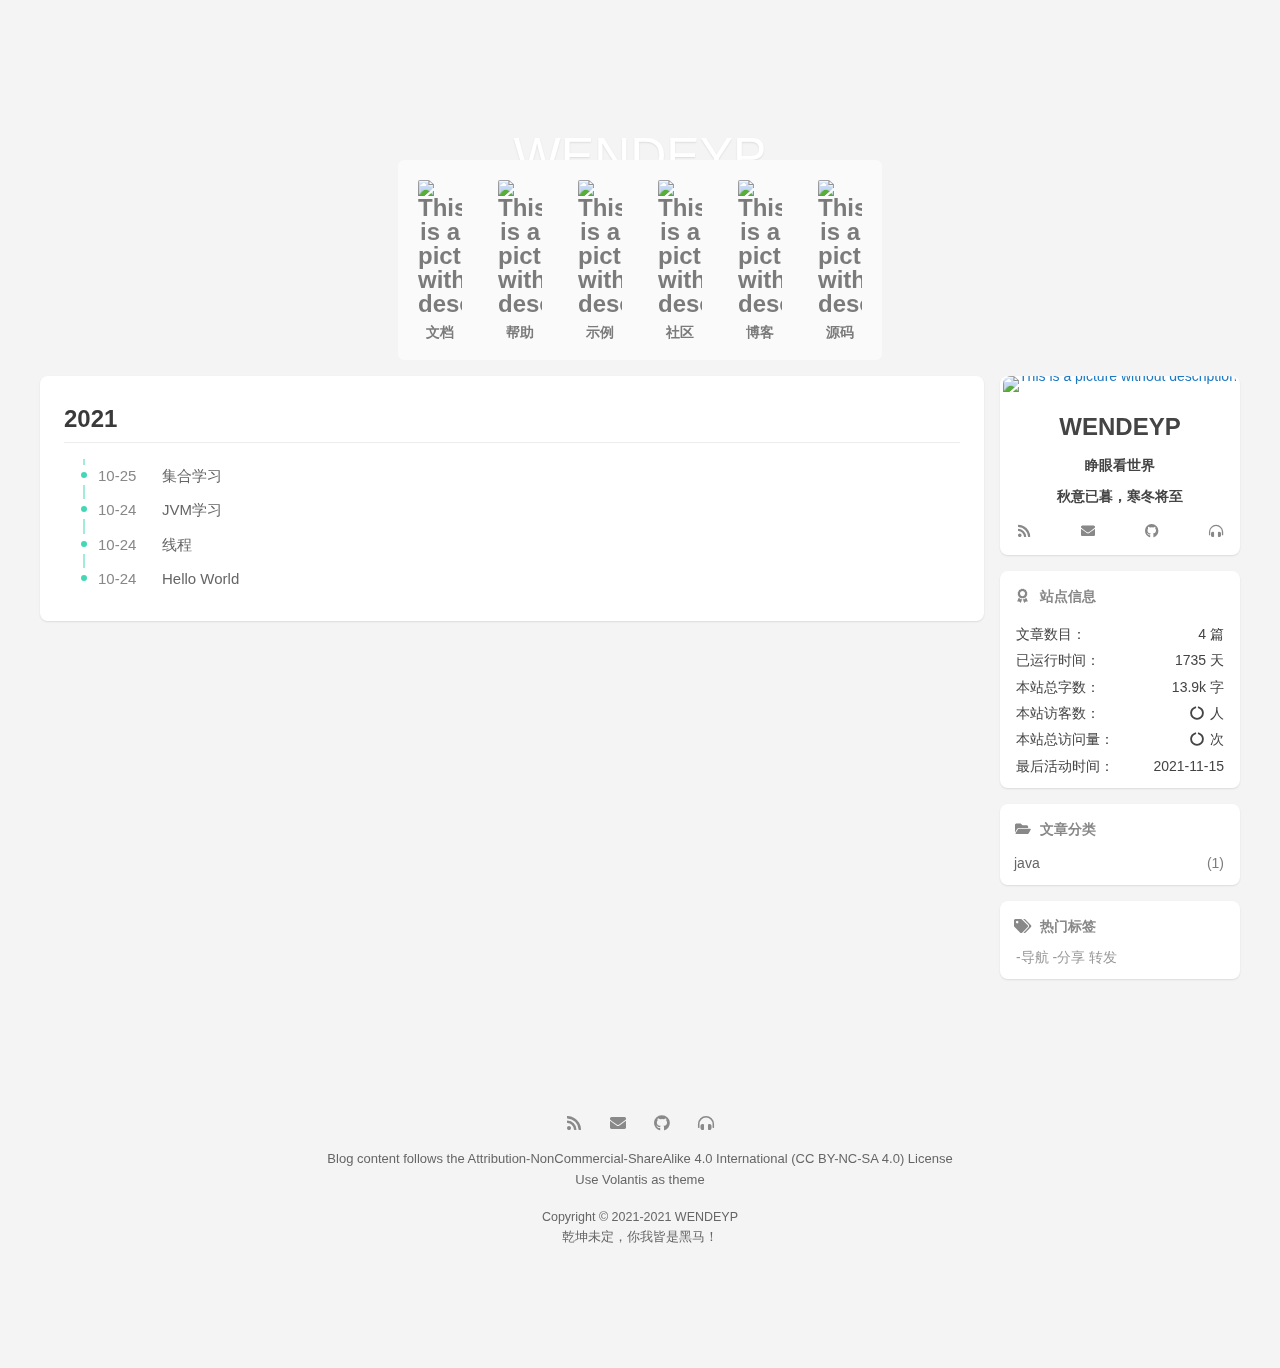
==== commit 61027a03: "Site updated: 2021-11-15 15:32:01" ====
--- a/archives/index.html
+++ b/archives/index.html
@@ -20,12 +20,12 @@
   <meta content="秋意已暮，寒冬将至" name="apple-mobile-web-app-title">
   <meta content="black-translucent" name="apple-mobile-web-app-status-bar-style">
   <meta content="telephone=no" name="format-detection">
-  <link rel="preload" href="/css/style.css?time=1636961472832" as="style">
+  <link rel="preload" href="/css/style.css?time=1636961520781" as="style">
   <link rel="preload" href="https://cdn.jsdelivr.net/gh/volantis-x/cdn-fonts/VarelaRound/VarelaRound-Regular.ttf" as="font" type="font/ttf" crossorigin="anonymous">
 <link rel="preload" href="https://cdn.jsdelivr.net/gh/volantis-x/cdn-fonts/UbuntuMono/UbuntuMono-Regular.ttf" as="font" type="font/ttf" crossorigin="anonymous">
 
   <!-- 页面元数据 -->
-  <title>归档 - 秋意已暮，寒冬将至</title>
+  <title>Archive - 秋意已暮，寒冬将至</title>
   <meta name="keywords" content="WENDEYP">
   <meta name="description" content="好好学习，天天向上">
 <meta property="og:type" content="website">
@@ -1775,8 +1775,8 @@
 }
 
   </style>
-  <link rel="stylesheet" href="/css/style.css?time=1636961472832" media="print" onload="this.media='all';this.onload=null">
-  <noscript><link rel="stylesheet" href="/css/style.css?time=1636961472832"></noscript>
+  <link rel="stylesheet" href="/css/style.css?time=1636961520781" media="print" onload="this.media='all';this.onload=null">
+  <noscript><link rel="stylesheet" href="/css/style.css?time=1636961520781"></noscript>
     <script>
       var userColorScheme=localStorage.getItem("color-scheme")
       if(userColorScheme){
@@ -1809,9 +1809,9 @@
 		'}'+
 	'</style>'+
     '<div class="kill-ie">'+
-        `<span class="kill-t"><b>抱歉，您的浏览器无法访问本站</b></span><br/>`+
-        `<span class="kill-c">微软已经于2016年终止了对 Internet Explorer (IE) 10 及更早版本的支持，<br/>继续使用存在极大的安全隐患，请使用当代主流的浏览器进行访问。</span><br/>`+
-        `<a target="_blank" rel="noopener" href="https://www.microsoft.com/zh-cn/WindowsForBusiness/End-of-IE-support"><strong>了解详情 ></strong></a>`+
+        `<span class="kill-t"><b>Sorry, your browser cannot access this site</b></span><br/>`+
+        `<span class="kill-c">Microsoft has terminated support for Internet Explorer (IE) 10 and earlier versions in 2016. <br/>There are great security risks to continue using it. Please use contemporary mainstream browsers to access.</span><br/>`+
+        `<a target="_blank" rel="noopener" href="https://www.microsoft.com/zh-cn/WindowsForBusiness/End-of-IE-support"><strong>Learn more ></strong></a>`+
     '</div>');
 </script>
 
@@ -1839,9 +1839,9 @@
 		}
 	</style>
     <div class="kill-noscript">
-        <span class="kill-t"><b>抱歉，您的浏览器无法访问本站</b></span><br/>
-        <span class="kill-c">本页面需要浏览器支持（启用）JavaScript</span><br/>
-        <a target="_blank" rel="noopener" href="https://www.baidu.com/s?wd=启用JavaScript"><strong>了解详情 ></strong></a>
+        <span class="kill-t"><b>Sorry, your browser cannot access this site</b></span><br/>
+        <span class="kill-c">This page requires browser support (enable) JavaScript</span><br/>
+        <a target="_blank" rel="noopener" href="https://www.baidu.com/s?wd=启用JavaScript"><strong>Learn more ></strong></a>
     </div>
 </noscript>
 
@@ -3061,7 +3061,7 @@
         <div class="webinfo-item">
           <div>最后活动时间：</div>
           
-            <div id="last-update" style="display: none;">Mon Nov 15 2021 15:31:12 GMT+0800 (中国标准时间)</div>
+            <div id="last-update" style="display: none;">Mon Nov 15 2021 15:32:00 GMT+0800 (中国标准时间)</div>
             <div id="last-update-show">2021-11-15 日</div>
           
         </div>
@@ -3295,14 +3295,14 @@
       
     
       
-        <div><p>博客内容遵循 <a target="_blank" rel="noopener" href="https://creativecommons.org/licenses/by-nc-sa/4.0/deed.zh">署名-非商业性使用-相同方式共享 4.0 国际 (CC BY-NC-SA 4.0) 协议</a></p>
+        <div><p>Blog content follows the <a target="_blank" rel="noopener" href="https://creativecommons.org/licenses/by-nc-sa/4.0/deed.en">Attribution-NonCommercial-ShareAlike 4.0 International (CC BY-NC-SA 4.0) License</a></p>
 </div>
       
     
       
-        本站使用
+        Use
         <a href="https://github.com/volantis-x/hexo-theme-volantis/tree/dev" target="_blank" class="codename">Volantis</a>
-        作为主题
+        as theme
       
     
       
@@ -3359,8 +3359,8 @@
   <script>
   volantis.message = (title, message, option = {}, done = null) => {
     if (typeof iziToast === "undefined") {
-      volantis.css('/css/message.css?time=1636961472832')
-      volantis.js('/js/message.js?time=1636961472832', () => {
+      volantis.css('/css/message.css?time=1636961520781')
+      volantis.js('/js/message.js?time=1636961520781', () => {
         tozashMessage(title, message, option, done);
       });
     } else {
@@ -3405,8 +3405,8 @@
 
   volantis.question = (title, message, option = {}, success = null, cancel = null, done = null) => {
     if (typeof iziToast === "undefined") {
-      volantis.css('/css/message.css?time=1636961472832')
-      volantis.js('/js/message.js?time=1636961472832', () => {
+      volantis.css('/css/message.css?time=1636961520781')
+      volantis.js('/js/message.js?time=1636961520781', () => {
         tozashQuestion(title, message, option, success, cancel, done);
       });
     } else {
@@ -3465,8 +3465,8 @@
     }
     
     if (typeof iziToast === "undefined") {
-      volantis.css('/css/message.css?time=1636961472832')
-      volantis.js('/js/message.js?time=1636961472832', () => {
+      volantis.css('/css/message.css?time=1636961520781')
+      volantis.js('/js/message.js?time=1636961520781', () => {
         hideMessage(done);
       });
     } else {
@@ -3516,7 +3516,7 @@
       <li class='option menuOption-Content'>
         <span class='vlts-menu opt fix-cursor-default menu-Option' data-fn-type='copyText'>
           
-          <i class='fa fa-copy fa-fw'></i> 复制文本
+          <i class='fa fa-copy fa-fw'></i> Copy Text
         </span>
         <span class='vlts-menu opt fix-cursor-default menu-Option' data-fn-type='copyPaste'>
           
@@ -3532,11 +3532,11 @@
         </span>
         <span class='vlts-menu opt fix-cursor-default menu-Option' data-fn-type='openTab'>
           
-          <i class='fa fa-external-link-square-alt fa-fw mR12'></i> 在新标签页打开
+          <i class='fa fa-external-link-square-alt fa-fw mR12'></i> Open Link in New Tab
         </span>
         <span class='vlts-menu opt fix-cursor-default menu-Option' data-fn-type='copySrc'>
           
-          <i class='fa fa-image fa-fw mR12'></i> 复制图片地址
+          <i class='fa fa-image fa-fw mR12'></i> Copy Image Link
         </span>
         <span class='vlts-menu opt fix-cursor-default menu-Option' data-fn-type='copyImg'>
           
@@ -3698,7 +3698,7 @@
     
       volantis.APlayerController = {};
     
-    volantis.js('/js/rightMenu.js?time=1636961472832')
+    volantis.js('/js/rightMenu.js?time=1636961520781')
   </script>
 
 
@@ -3811,19 +3811,19 @@
     
       const sites_api = document.getElementById('sites-api');
       if (sites_api != undefined && typeof SitesJS === 'undefined') {
-        volantis.js("/js/plugins/sites.js?time=1636961472832")
+        volantis.js("/js/plugins/sites.js?time=1636961520781")
       }
     
     
       const friends_api = document.getElementById('friends-api');
       if (friends_api != undefined && typeof FriendsJS === 'undefined') {
-        volantis.js("/js/plugins/friends.js?time=1636961472832")
+        volantis.js("/js/plugins/friends.js?time=1636961520781")
       }
     
     
       const contributors_api = document.getElementById('contributors-api');
       if (contributors_api != undefined && typeof ContributorsJS === 'undefined') {
-        volantis.js("/js/plugins/contributors.js?time=1636961472832")
+        volantis.js("/js/plugins/contributors.js?time=1636961520781")
       }
     
   };
@@ -3939,7 +3939,7 @@
 
 
 
-<script src="/js/app.js?time=1636961472832.js"></script>
+<script src="/js/app.js?time=1636961520781.js"></script>
 
 
 <!-- optional -->
@@ -3952,7 +3952,7 @@
 
   function loadSearchScript() {
     // see: layout/_partial/scripts/_ctrl/cdnCtrl.ejs
-    return volantis.js("/js/search/hexo.js?time=1636961472832");
+    return volantis.js("/js/search/hexo.js?time=1636961520781");
   }
 
   function loadSearchService() {
@@ -4226,7 +4226,7 @@
 
 
   <script>
-  let imgs = ["https://gitee.com/wendeyp/image/raw/master/img/guimiezhiren-009.jpg","https://gitee.com/wendeyp/image/raw/master/img/guimiezhiren-010.jpg","https://gitee.com/wendeyp/image/raw/master/img/guimiezhiren-004.jpg","https://gitee.com/wendeyp/image/raw/master/img/guimiezhiren-001.jpg"];
+  let imgs = ["https://gitee.com/wendeyp/image/raw/master/img/guimiezhiren-004.jpg","https://gitee.com/wendeyp/image/raw/master/img/guimiezhiren-010.jpg","https://gitee.com/wendeyp/image/raw/master/img/guimiezhiren-009.jpg","https://gitee.com/wendeyp/image/raw/master/img/guimiezhiren-001.jpg"];
   let index = 0;
   let IntervalParallax = null;
 
@@ -4267,7 +4267,7 @@
   var runningOnBrowser = typeof window !== "undefined";
   var isBot = runningOnBrowser && !("onscroll" in window) || typeof navigator !== "undefined" && /(gle|ing|ro|msn)bot|crawl|spider|yand|duckgo/i.test(navigator.userAgent);
   if (!isBot) {
-    volantis.js('/js/parallax.js?time=1636961472832').then(()=>{
+    volantis.js('/js/parallax.js?time=1636961520781').then(()=>{
       parallax()
     })
     volantis.pjax.send(()=>{
